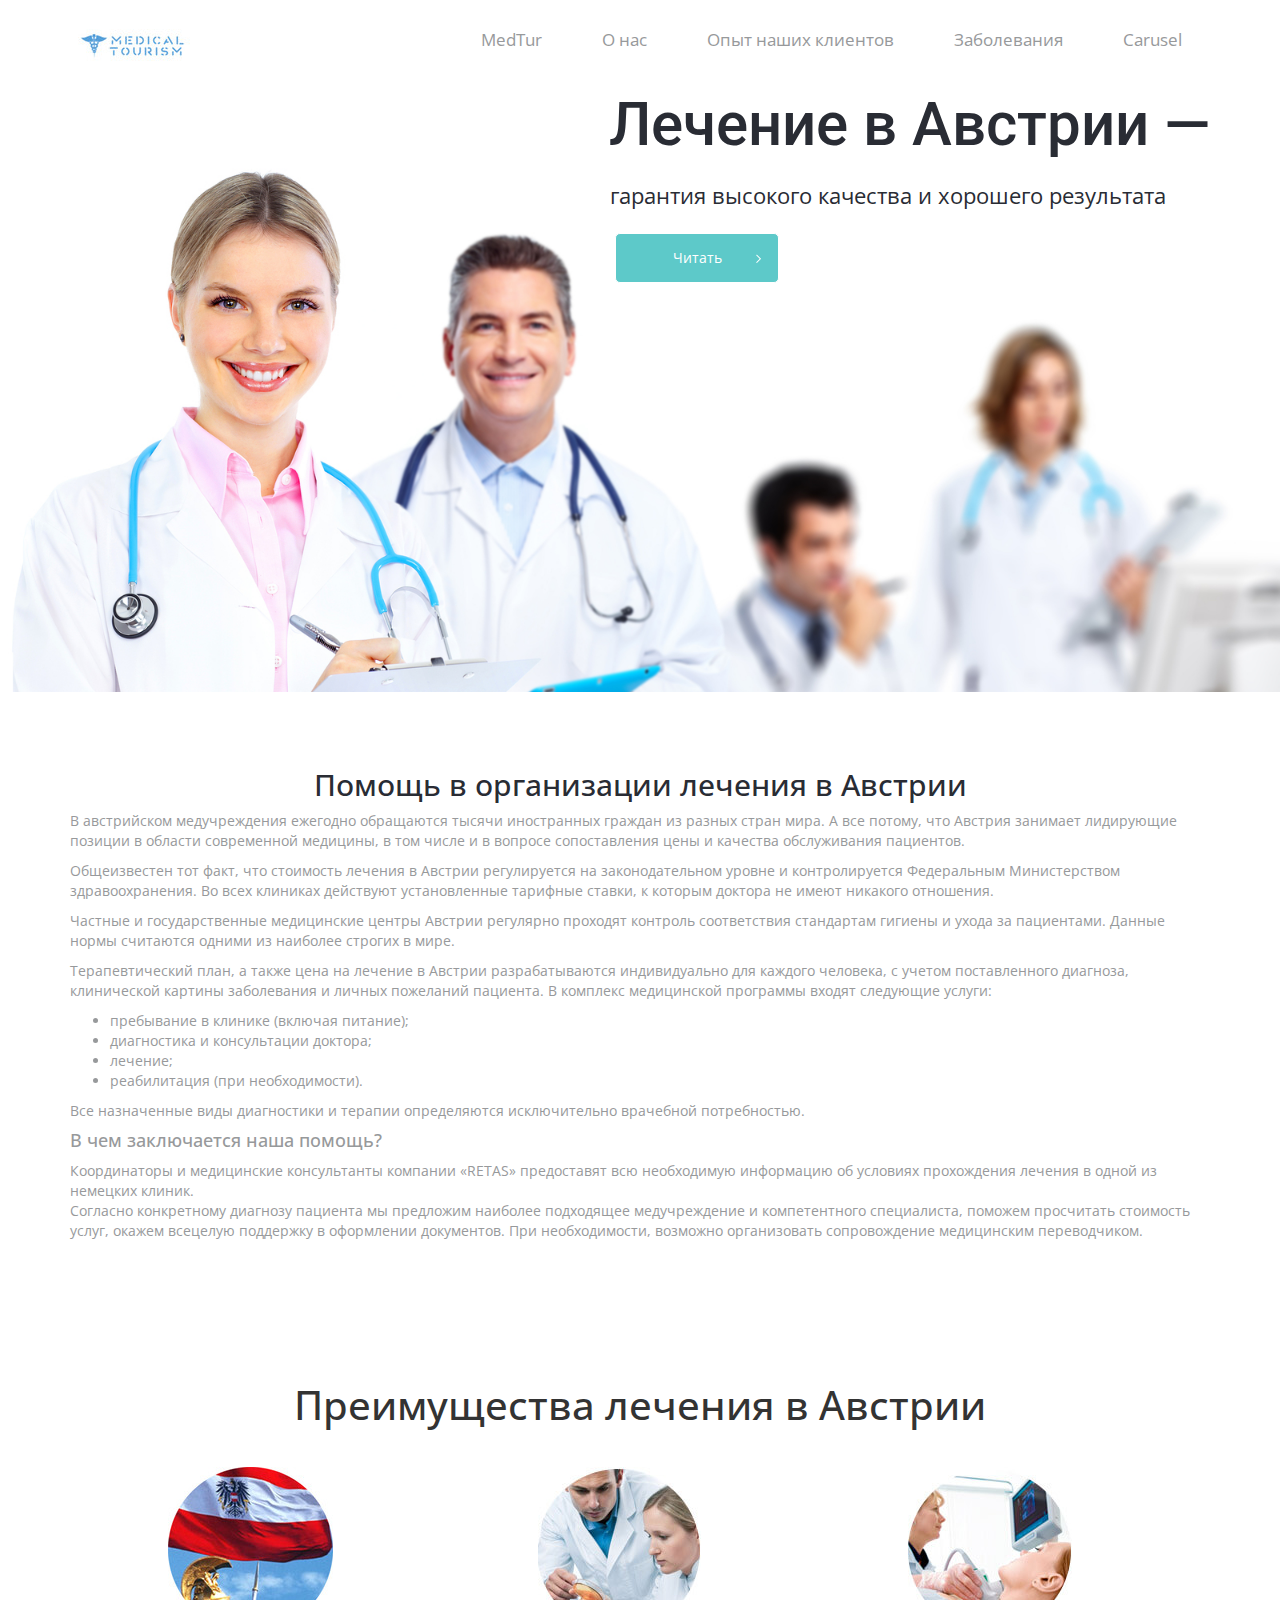
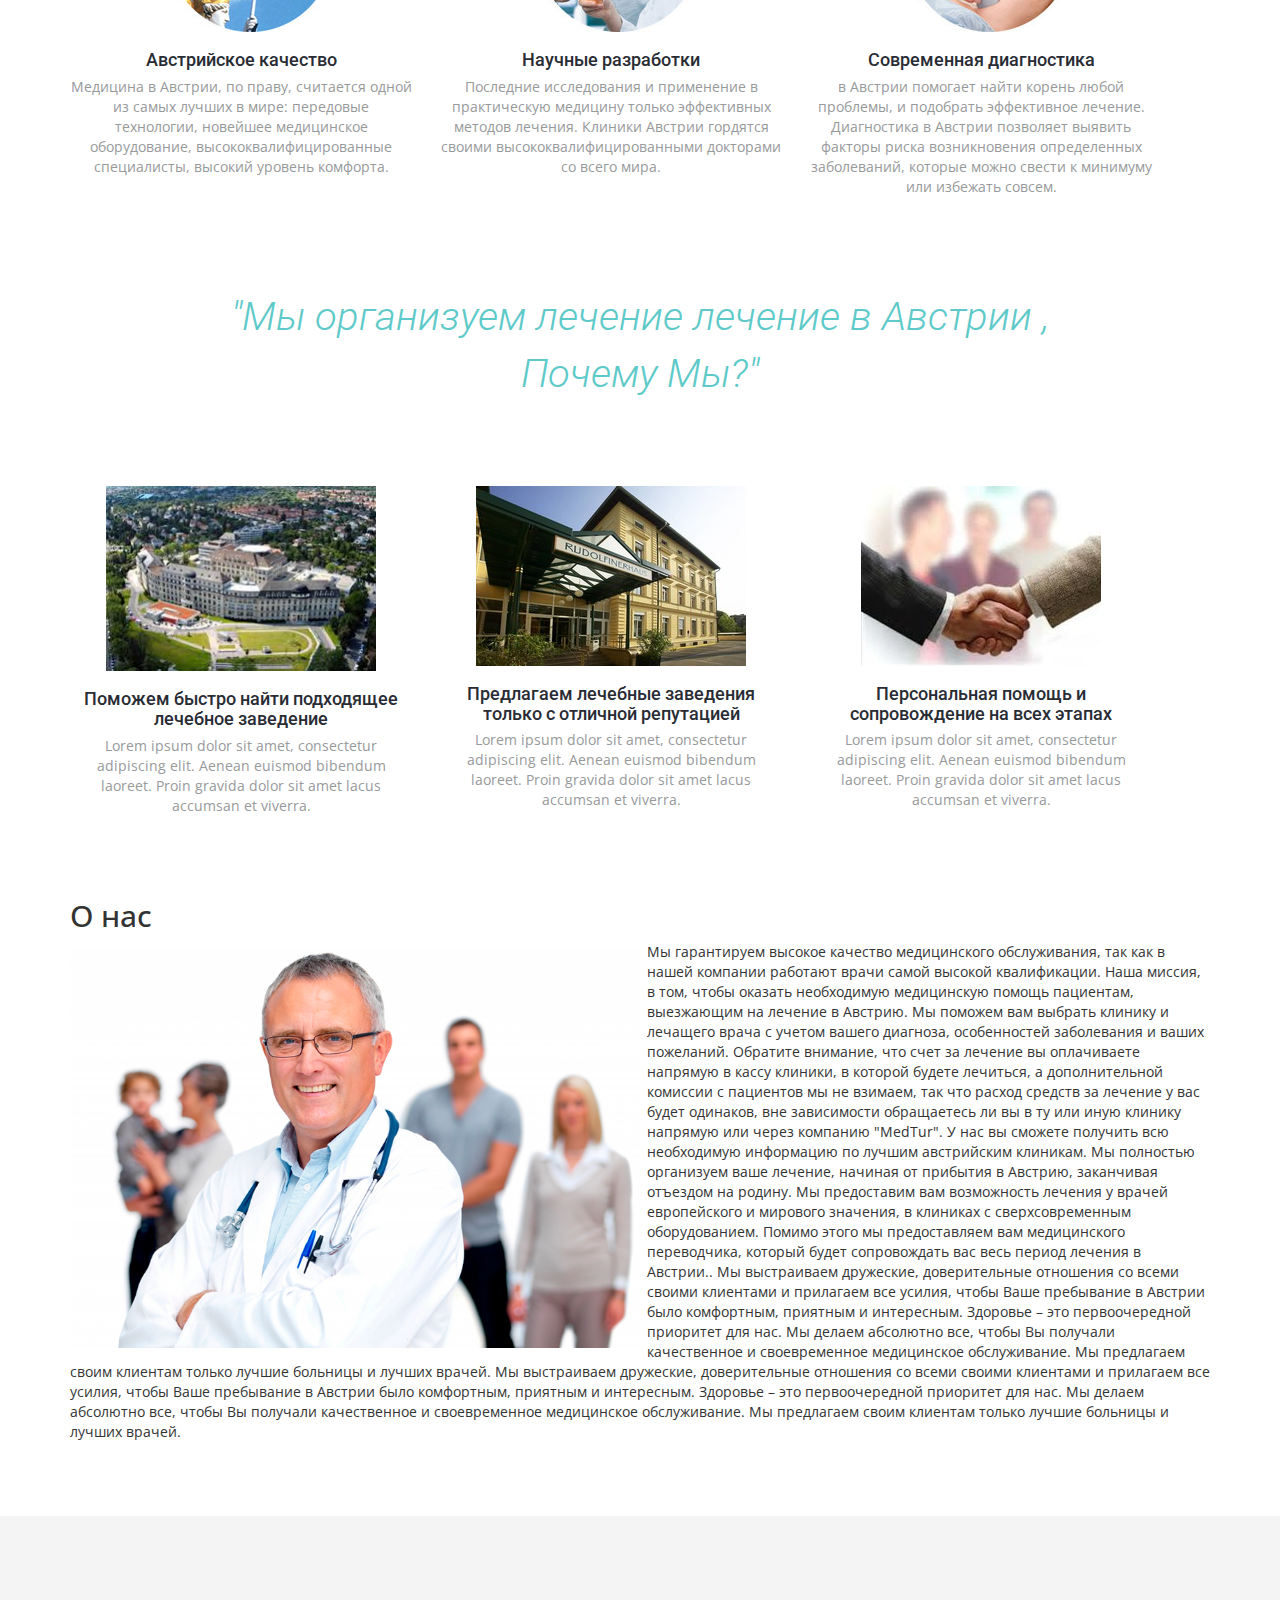
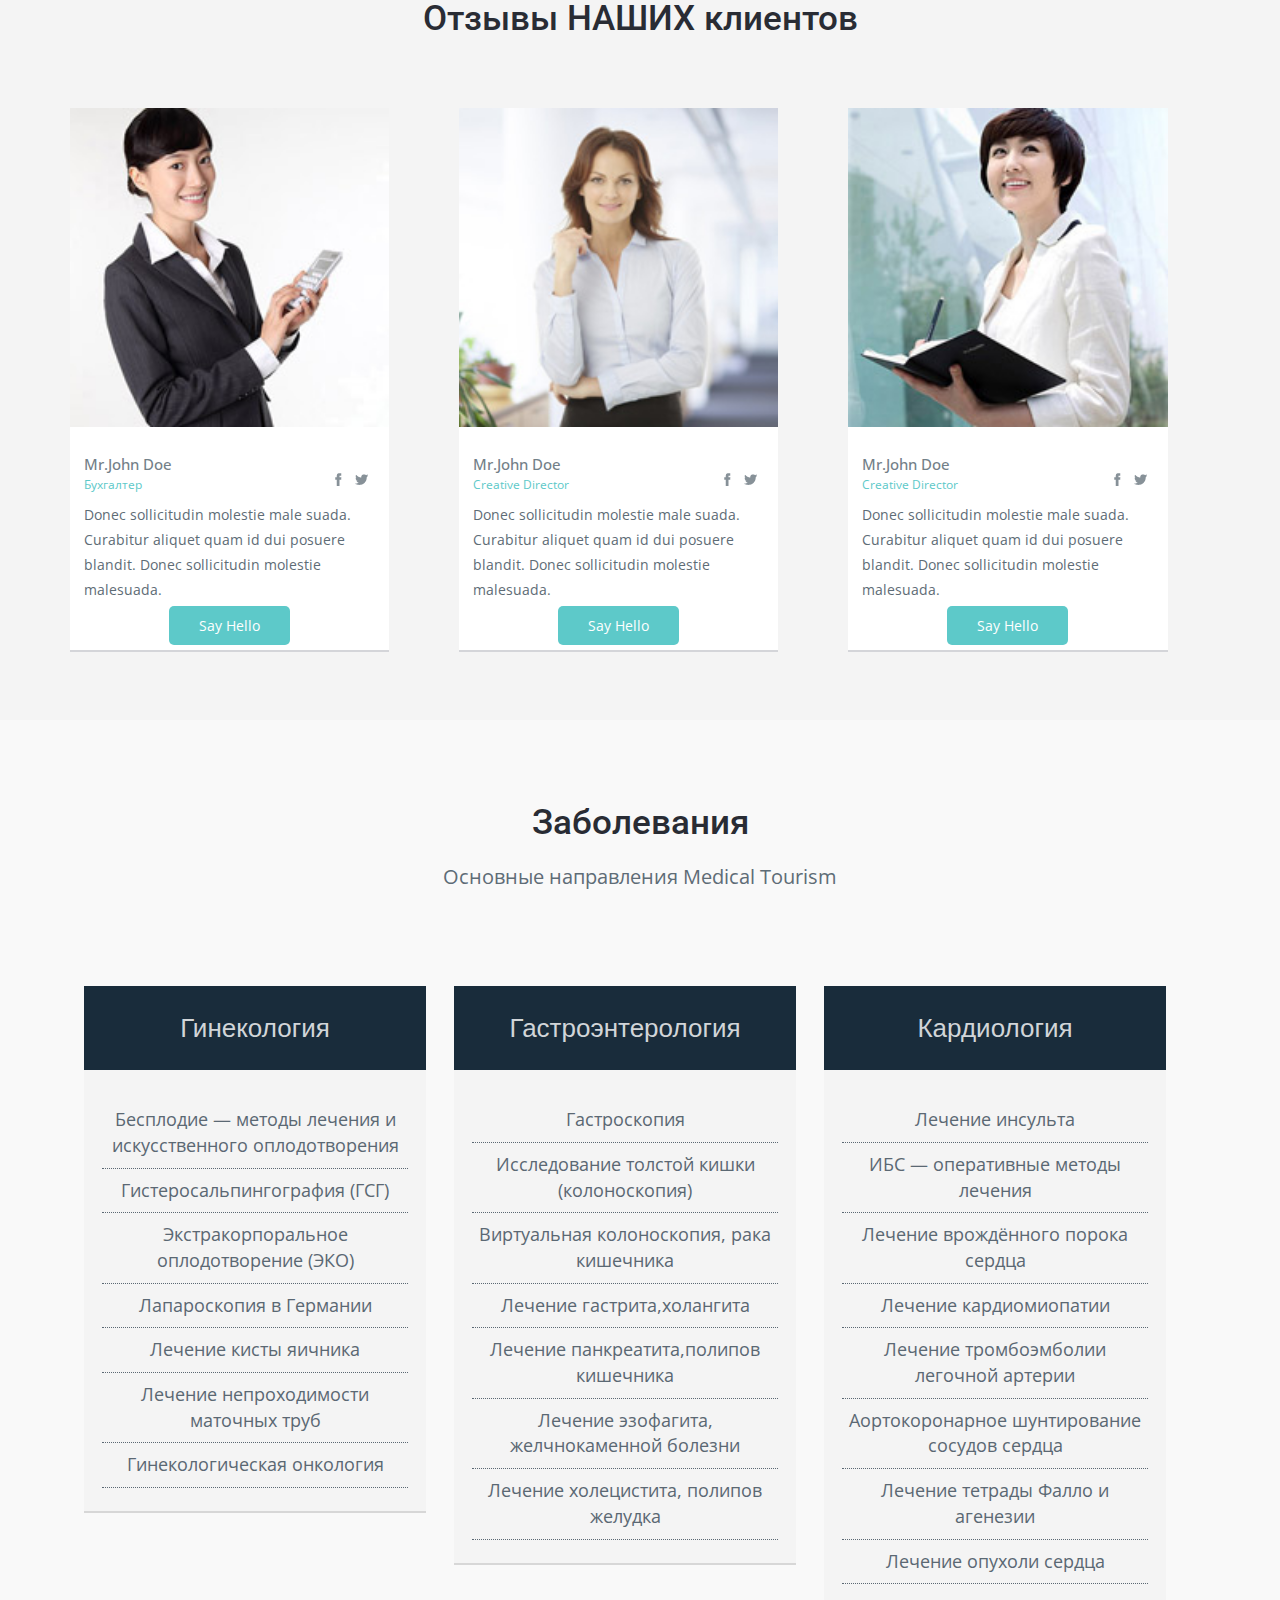
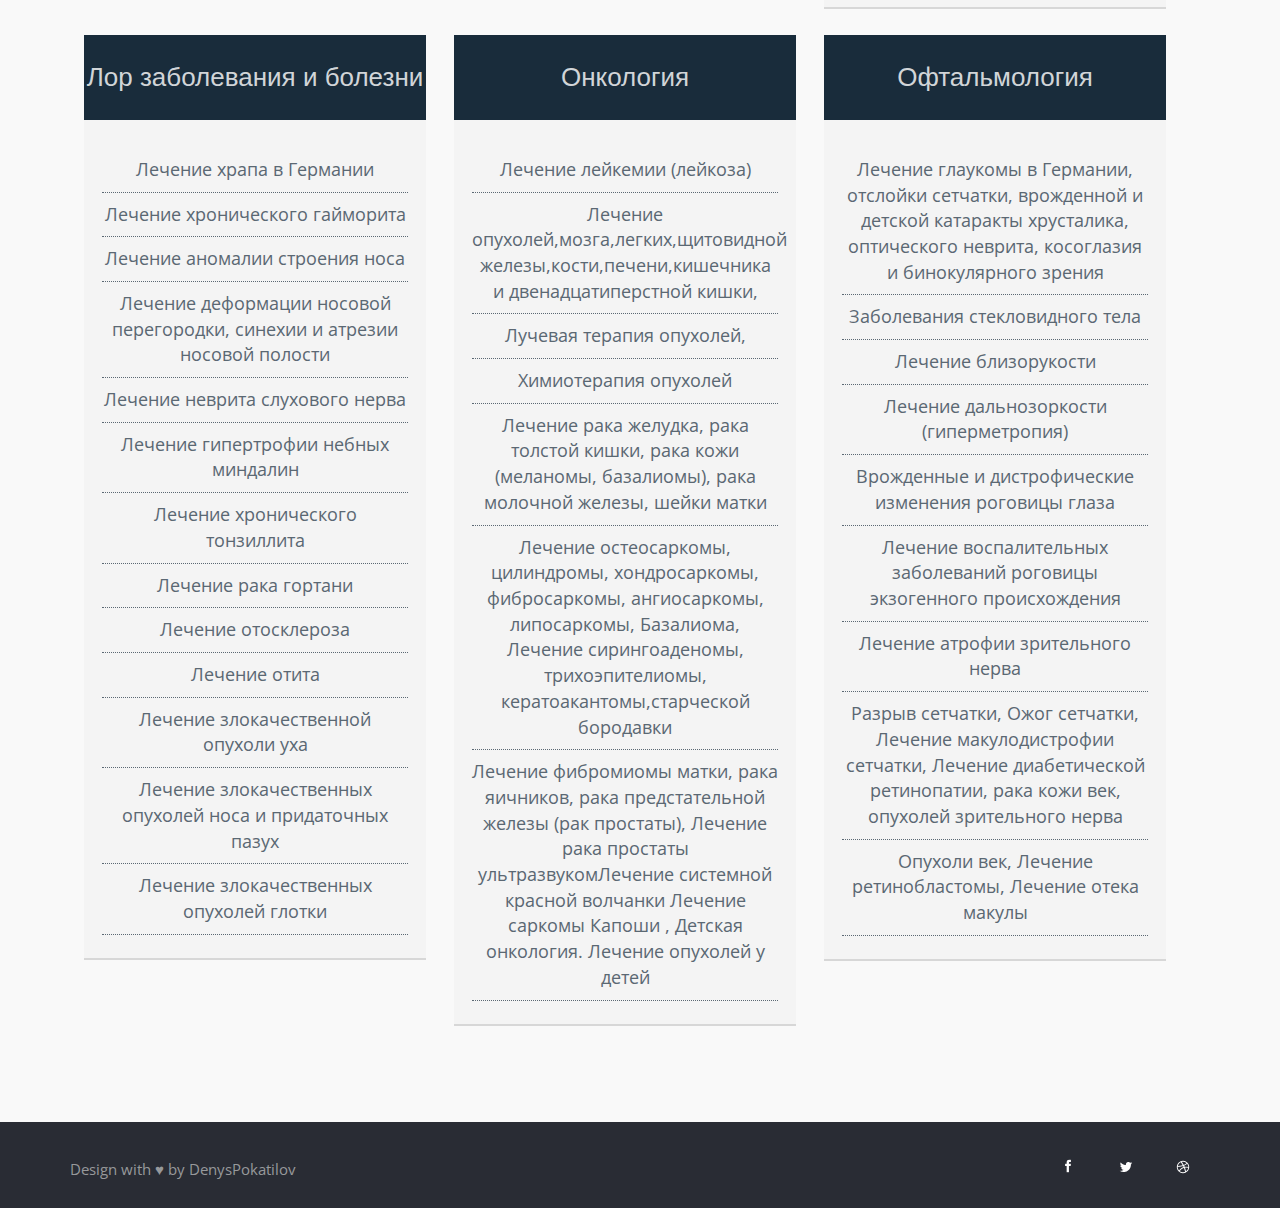
==== index.html @ e27cd2b3 "Initial commit" ====
<!--
Author: W3layouts
Author URL: http://w3layouts.com
License: Creative Commons Attribution 3.0 Unported
License URL: http://creativecommons.org/licenses/by/3.0/
-->
<!DOCTYPE html>
<html>
<head>
    <title>Galaxy a Corporate Category Flat Bootstarp Resposive Website Template | Home :: w3layouts</title>
    <link href="css/style.css" rel="stylesheet" type="text/css" media="all"/>
    <link href="css/bootstrap.css" rel="stylesheet" type="text/css" media="all"/>
    <link href="css/carusel.css" rel="stylesheet" type="text/css" media="all"/>

    <link href='http://fonts.googleapis.com/css?family=Open+Sans:400,300,600,700,800' rel='stylesheet' type='text/css'>
    <link href='http://fonts.googleapis.com/css?family=Roboto:400,100,100italic,300,300italic,400italic,500,500italic,700italic,700,900,900italic'
          rel='stylesheet' type='text/css'>
    <style type="text/css">
        #featured {
            width: 940px;
            height: 450px;
            background: #009cff url('orbit/loading.gif') no-repeat center center;
            overflow: hidden;
        }
    </style>
    <link rel="stylesheet" href="orbit.css">

    <!-- js -->
    <script type="text/javascript" src="jquery-1.4.1.min.js"></script>
    <script type="text/javascript" src="jquery.orbit.min.js"></script>
    <script type="text/javascript">
        $(window).load(function () {
            $('#featured').orbit({
                'bullets': true,
                'timer': true,
                'animation': 'horizontal-slide'
            });
        });
    </script>


    <script src="js/jquery.min.js"></script>
    <!-- //js -->
    <!-- for-mobile-apps -->
    <meta name="viewport" content="width=device-width, initial-scale=1">
    <meta http-equiv="Content-Type" content="text/html; charset=utf-8"/>
    <meta name="keywords" content="Galaxy Responsive web template, Bootstrap Web Templates, Flat Web Templates, Andriod Compatible web template,
		Smartphone Compatible web template, free webdesigns for Nokia, Samsung, LG, SonyErricsson, Motorola web design"/>
    <script type="application/x-javascript"> addEventListener("load", function () {
        setTimeout(hideURLbar, 0);
    }, false);
    function hideURLbar() {
        window.scrollTo(0, 1);
    } </script>
    <!-- //for-mobile-apps -->
    <!-- start-smoth-scrolling -->
    <script type="text/javascript" src="js/move-top.js"></script>
    <script type="text/javascript" src="js/easing.js"></script>
    <script type="text/javascript">
        jQuery(document).ready(function ($) {
            $(".scroll").click(function (event) {
                event.preventDefault();
                $('html,body').animate({scrollTop: $(this.hash).offset().top}, 1500);
            });
        });
    </script>
    <!-- start-smoth-scrolling -->


    <script> // Carousel Auto-Cycle
    $(document).ready(function () {
        $('.carousel').carousel({
            interval: 6000
        })
    });
    </script>

</head>

<body>
<!-- header -->
<div class="header">
    <div class="container">
        <div class="header-part">
            <div class="head-logo">
                <a href="index.html"><img src="images/imgonline-com-ua-Resize-eitf8aiKya8XqJ5s.jpg" alt=" "></a>
            </div>
            <div class="top-nav">
                <span class="menu"><img src="images/menu.png" alt=""/></span>
                <ul class="nav1">
                    <li><a href="#home" class="scroll">MedTur</a></li>
                    <li><a href="#about" class="scroll">О нас</a></li>
                    <li><a href="#team" class="scroll">Опыт наших клиентов</a></li>
                    <li><a href="#price" class="scroll">Заболевания</a></li>
                    <li><a href="#blog" class="scroll">Carusel</a></li>
                </ul>
                <script>
                    $("span.menu").click(function () {
                        $("ul.nav1").slideToggle(300, function () {
                            // Animation complete.
                        });
                    });

                </script>
            </div>
            <div class="clearfix"></div>
        </div>
    </div>
</div>
<!-- //header -->
<!-- banner -->
<div class="banner">
    <div class="container">
        <div class="banner-info">
            <h2 style="color: #292C34; text-align: right">Лечение в Австрии —
            </h2>
            <p style="color: #292C34; text-align: right">гарантия высокого качества
                и хорошего результата</p>
            <div class="more">
                <a href="#help" class="scroll">Читать</a>
            </div>
        </div>
    </div>
</div>

<div id="help" class="banner-bottom">
    <div class="container">
        <h2 class="title" style="text-align: center; color: #292C34;">Помощь в организации лечения в Австрии</h2>

        <p class="helpText">В австрийском медучреждения ежегодно обращаются тысячи иностранных граждан из разных стран
            мира.
            А все потому, что Австрия занимает лидирующие позиции в области современной медицины, в том числе и в
            вопросе сопоставления цены и качества обслуживания пациентов.</p>
        <p class="helpText">Общеизвестен тот факт, что стоимость лечения в Австрии регулируется на законодательном
            уровне и
            контролируется Федеральным Министерством здравоохранения.
            Во всех клиниках действуют установленные тарифные ставки, к которым доктора не имеют никакого отношения.</p>

        <p class="helpText">Частные и государственные медицинские центры Австрии регулярно проходят контроль
            соответствия стандартам
            гигиены и ухода за пациентами.
            Данные нормы считаются одними из наиболее строгих в мире.</p>

        <p class="helpText">Терапевтический план, а также цена на лечение в Австрии разрабатываются индивидуально для
            каждого человека,
            с учетом поставленного диагноза, клинической картины заболевания и личных пожеланий пациента.
            В комплекс медицинской программы входят следующие услуги:
        </p>
        <ul class="helpText">
            <li class="helpText">пребывание в клинике (включая питание);</li>
            <li class="helpText">диагностика и консультации доктора;</li>
            <li class="helpText">лечение;</li>
            <li class="helpText">реабилитация (при необходимости).</li>
        </ul>


        <p class="helpText">Все назначенные виды диагностики и терапии определяются исключительно врачебной
            потребностью.</p>

        <h4 class="helpText">В чем заключается наша помощь?</h4>

        <p class="helpText">Координаторы и медицинские консультанты компании «RETAS» предоставят всю необходимую
            информацию об условиях
            прохождения лечения в одной из немецких клиник.<br>
            Согласно конкретному диагнозу пациента мы предложим наиболее подходящее медучреждение и компетентного
            специалиста, поможем просчитать стоимость услуг, окажем всецелую поддержку в оформлении документов. При
            необходимости, возможно организовать сопровождение медицинским переводчиком.</p>
    </div>
</div>
<!-- //banner -->
<!-- banner-bottom -->
<div class="banner-bottom">
    <div class="container">
        <h3 style="text-align: center; margin-bottom: 40px; font-size: 40px">Преимущества лечения
            в<span> Австрии</span>
        </h3>
        <div class="banner-bottom-left">
            <div class="fig">

            </div>
            <h3>Австрийское качество</h3>
            <p>Медицина в Австрии, по праву, считается одной из самых лучших в мире: передовые технологии, новейшее
                медицинское оборудование, высококвалифицированные специалисты, высокий уровень комфорта.
            </p>
        </div>
        <div class="banner-bottom-left banner-bottom-mid">
            <div class="fig1">

            </div>
            <h3>Научные разработки</h3>
            <p>Последние исследования и применение в практическую медицину только эффективных методов лечения.
                Клиники
                Австрии гордятся своими высококвалифицированными докторами со всего мира.</p>
        </div>
        <div class="banner-bottom-left">
            <div class="fig2">

            </div>
            <h3>Современная диагностика</h3>
            <p>в Австрии помогает найти корень любой проблемы, и подобрать эффективное лечение. Диагностика в
                Австрии
                позволяет выявить факторы риска возникновения определенных заболеваний, которые можно свести к
                минимуму
                или избежать совсем.</p>
        </div>
        <div class="clearfix"></div>
        <div class="banner-bottom-text">
            <p>"Мы организуем лечение лечение в Австрии ,
                <span>Почему Мы?"</span></p>
        </div>
        <div class="banner-bottom-grids">
            <div class="banner-bottom-grid">
                <img src="images/imagepan.jpg" width="270px" alt=" "/>
                <h3>Поможем быстро найти подходящее лечебное заведение</h3>
                <p>Lorem ipsum dolor sit amet, consectetur adipiscing elit. Aenean euismod bibendum laoreet. Proin
                    gravida dolor sit amet lacus accumsan et viverra.</p>
            </div>
            <div class="banner-bottom-grid grid-mid">
                <img src="images/07064983.jpg" width="270px "/>
                <h3>Предлагаем лечебные заведения только с отличной репутацией</h3>
                <p>Lorem ipsum dolor sit amet, consectetur adipiscing elit. Aenean euismod bibendum laoreet. Proin
                    gravida dolor sit amet lacus accumsan et viverra.
                </p>
            </div>
            <div class="banner-bottom-grid">
                <img src="images/imgonline-com-ua-Resize-S5aVgHeMG7.jpg" alt=" "/>
                <h3>Персональная помощь и сопровождение на всех этапах</h3>
                <p>Lorem ipsum dolor sit amet, consectetur adipiscing elit. Aenean euismod bibendum laoreet. Proin
                    gravida dolor sit amet lacus accumsan et viverra.
                </p>
            </div>

            <div class="clearfix"></div>
        </div>
    </div>
</div>
<div class="container" id="about" style=" margin-bottom: 5%;">
    <h2>О <span>нас</span></h2>
    <p><img src="images/medical-services-in-Hungary.png" width="50%" class="leftimg">
        Мы гарантируем высокое качество медицинского обслуживания, так как в нашей компании работают врачи самой
        высокой квалификации. Наша миссия, в том, чтобы оказать необходимую медицинскую помощь пациентам,
        выезжающим на лечение в Австрию. Мы поможем вам выбрать клинику и лечащего врача с учетом вашего
        диагноза, особенностей заболевания и ваших пожеланий. Обратите внимание, что счет за лечение вы
        оплачиваете напрямую в кассу клиники, в которой будете лечиться, а дополнительной комиссии с пациентов
        мы не взимаем, так что расход средств за лечение у вас будет одинаков, вне зависимости обращаетесь ли вы
        в ту или иную клинику напрямую или через компанию "MedTur". У нас вы сможете получить всю необходимую
        информацию по лучшим австрийским клиникам. Мы полностью организуем ваше лечение, начиная от прибытия в
        Австрию, заканчивая отъездом на родину. Мы предоставим вам возможность лечения у врачей европейского и
        мирового значения, в клиниках с сверхсовременным оборудованием. Помимо этого мы предоставляем вам
        медицинского переводчика, который будет сопровождать вас весь период лечения в Австрии..
        Мы выстраиваем дружеские, доверительные отношения со всеми своими клиентами и прилагаем все усилия,
        чтобы Ваше пребывание в Австрии было комфортным, приятным и интересным. Здоровье – это первоочередной
        приоритет для нас. Мы делаем абсолютно все, чтобы Вы получали качественное и своевременное медицинское
        обслуживание. Мы предлагаем своим клиентам только лучшие больницы и лучших врачей. Мы выстраиваем
        дружеские, доверительные отношения со всеми своими клиентами и прилагаем все усилия, чтобы Ваше
        пребывание в Австрии было комфортным, приятным и интересным. Здоровье – это первоочередной приоритет для
        нас. Мы делаем абсолютно все, чтобы Вы получали качественное и своевременное медицинское обслуживание.
        Мы предлагаем своим клиентам только лучшие больницы и лучших врачей.</p>

</div>

<div id="team" class="about">
    <div class="container">
        <div class="about-us">
            <h2>Отзывы НАШИХ клиентов</h2>
        </div>
        <div class="about-grids">
            <div class="about-grid">
                <img src="images/12.jpg" alt=" "/>
                <div class="about-grid-john">
                    <div class="john">
                        <h4>Mr.John Doe</h4>
                        <p>Бухгалтер </p>
                    </div>
                    <div class="social-icons">
                        <ul>
                            <li><a href class="facebook"> </a></li>
                            <li><a href class="twitter"> </a></li>
                        </ul>
                    </div>
                    <div class="clearfix"></div>
                    <p class="para">Donec sollicitudin molestie male
                        suada. Curabitur aliquet quam id dui
                        posuere blandit. Donec sollicitudin
                        molestie malesuada.</p>
                    <div class="hello">
                        <a href="#">Say Hello</a>
                    </div>
                </div>
            </div>
            <div class="about-grid about-mid">
                <img src="images/13.jpg" alt=" "/>
                <div class="about-grid-john">
                    <div class="john">
                        <h4>Mr.John Doe</h4>
                        <p>Creative Director</p>
                    </div>
                    <div class="social-icons">
                        <ul>
                            <li><a href class="facebook"> </a></li>
                            <li><a href class="twitter"> </a></li>
                        </ul>
                    </div>
                    <div class="clearfix"></div>
                    <p class="para">Donec sollicitudin molestie male
                        suada. Curabitur aliquet quam id dui
                        posuere blandit. Donec sollicitudin
                        molestie malesuada.</p>
                    <div class="hello">
                        <a href="#">Say Hello</a>
                    </div>
                </div>
            </div>
            <div class="about-grid">
                <img src="images/11.jpg" alt=" "/>
                <div class="about-grid-john">
                    <div class="john">
                        <h4>Mr.John Doe</h4>
                        <p>Creative Director</p>
                    </div>
                    <div class="social-icons">
                        <ul>
                            <li><a href class="facebook"> </a></li>
                            <li><a href class="twitter"> </a></li>
                        </ul>
                    </div>
                    <div class="clearfix"></div>
                    <p class="para">Donec sollicitudin molestie male
                        suada. Curabitur aliquet quam id dui
                        posuere blandit. Donec sollicitudin
                        molestie malesuada.</p>
                    <div class="hello">
                        <a href="#">Say Hello</a>
                    </div>
                </div>
            </div>
            <div class="clearfix"></div>
        </div>
    </div>
</div>
<!-- //about -->
<!-- pricing -->
<div id="price" class="pricing">
    <div class="container">
        <div class="price">
            <h2>Заболевания</h2>
            <p>Основные направления Medical Tourism
        </div>
        <div class="basic">
            <div class="business">
                <h2>Гинекология</h2>
                <!--
                                <p>Best for small business</p>
                -->
            </div>
            <!--<div class="value">
                <p>19,99$</p>
            </div>-->
            <ul>
                <li class=" l-2">Бесплодие — методы
                    лечения и искусственного оплодотворения
                </li>
                <li class=" l-2">Гистеросальпингография
                    (ГСГ)
                </li>

                <li class=" l-2">Экстракорпоральное оплодотворение (ЭКО)
                </li>
                <li class=" l-2">Лапароскопия в Германии</li>

                <li class=" l-2">Лечение кисты яичника</li>
                <li class=" l-2">Лечение
                    непроходимости маточных труб
                </li>
                <li class=" l-2">Гинекологическая
                    онкология
                </li>
            </ul>
            <div class="buy-me">

            </div>
        </div>
        <div class="basic">
            <div class="business">
                <h2>Гастроэнтерология</h2>
                <!--
                                <p>Best for small business</p>
                -->
            </div>

            <ul>
                <li class=" l-2">Гастроскопия
                </li>
                <li class=" l-2"> Исследование толстой кишки (колоноскопия)

                </li>

                <li class=" l-2"> Виртуальная колоноскопия, рака кишечника

                </li>
                <li class=" l-2"> Лечение гастрита,холангита
                </li>

                <li class=" l-2"> Лечение панкреатита,полипов кишечника
                </li>
                <li class=" l-2"> Лечение эзофагита, желчнокаменной болезни
                </li>
                <li class=" l-2"> Лечение холецистита, полипов желудка
                </li>
            </ul>
            <div class="buy-me">

            </div>
        </div>
        <div class="basic">
            <div class="business">
                <h2>Кардиология</h2>
                <!--
                                <p>Best for small business</p>
                -->
            </div>

            <ul>
                <li class=" l-2"> Лечение инсульта
                </li>
                <li class=" l-2"> ИБС — оперативные методы лечения

                </li>

                <li class=" l-2"> Лечение врождённого порока сердца

                </li>
                <li class=" l-2"> Лечение кардиомиопатии
                </li>

                <li class=" l-2"> Лечение тромбоэмболии легочной артерии
                </li>
                <li class=" l-2"> Аортокоронарное шунтирование сосудов сердца

                </li>
                <li class=" l-2"> Лечение тетрады Фалло и агенезии

                </li>
                <li class=" l-2"> Лечение опухоли сердца


                </li>
            </ul>
            <div class="buy-me">

            </div>
        </div>
        <div class="basic">
            <div class="business">
                <h2>Лор заболевания и болезни</h2>
                <!--
                                <p>Best for small business</p>
                -->
            </div>
            <ul>
                <li class=" l-2"> Лечение храпа в Германии

                </li>
                <li class=" l-2"> Лечение хронического гайморита

                </li>

                <li class=" l-2"> Лечение аномалии строения носа

                </li>
                <li class=" l-2"> Лечение деформации носовой перегородки, синехии и атрезии носовой полости
                </li>

                <li class=" l-2"> Лечение неврита слухового нерва
                </li>
                <li class=" l-2"> Лечение гипертрофии небных миндалин

                </li>
                <li class=" l-2"> Лечение хронического тонзиллита

                </li>
                <li class=" 1-2"> Лечение рака гортани
                </li>
                <li class=" 1-2"> Лечение отосклероза
                </li>
                <li class=" 1-2"> Лечение отита
                </li>
                <li class=" 1-2"> Лечение злокачественной опухоли уха
                </li>
                <li class=" 1-2"> Лечение злокачественных опухолей носа и придаточных пазух
                </li>
                <li class=" 1-2"> Лечение злокачественных опухолей глотки
                </li>
            </ul>
            <div class="buy-me">

            </div>
        </div>
        <div class="basic">
            <div class="business">
                <h2>Онкология</h2>
                <!--
                                <p>Best for small business</p>
                -->
            </div>


            <ul>
                <li class=" l-2"> Лечение лейкемии (лейкоза)
                </li>
                <li class=" l-2"> Лечение опухолей,мозга,легких,щитовидной железы,кости,печени,кишечника и
                    двенадцатиперстной кишки,
                </li>
                <li class=" l-2"> Лучевая терапия опухолей,
                </li>
                <li class=" l-2"> Химиотерапия опухолей
                </li>
                <li class=" l-2">Лечение рака желудка, рака толстой кишки, рака кожи (меланомы, базалиомы), рака
                    молочной железы, шейки матки
                </li>
                <li class=" l-2"> Лечение остеосаркомы, цилиндромы, хондросаркомы, фибросаркомы, ангиосаркомы,
                    липосаркомы,
                    Базалиома, Лечение сирингоаденомы, трихоэпителиомы, кератоакантомы,старческой бородавки
                </li>
                <li class=" l-2">Лечение фибромиомы матки, рака яичников, рака предстательной железы (рак простаты),
                    Лечение рака простаты ультразвукомЛечение системной красной волчанки
                    Лечение саркомы Капоши
                    , Детская онкология. Лечение опухолей у детей
                </li>


            </ul>
            <div class="buy-me">

            </div>
        </div>
        <div class="basic">
            <div class="business">
                <h2>Офтальмология</h2>
                <!--
                                <p>Best for small business</p>
                -->
            </div>


            <ul>
                <li class=" l-2"> Лечение глаукомы в Германии, отслойки сетчатки, врожденной и детской катаракты
                    хрусталика, оптического неврита, косоглазия и бинокулярного зрения

                </li>
                <li class=" l-2"> Заболевания стекловидного тела
                </li>
                <li class=" l-2"> Лечение близорукости
                </li>
                <li class=" l-2"> Лечение дальнозоркости (гиперметропия)
                </li>
                <li class=" l-2"> Врожденные и дистрофические изменения роговицы глаза
                </li>
                <li class=" l-2"> Лечение воспалительных заболеваний роговицы экзогенного происхождения
                </li>
                <li class=" l-2"> Лечение атрофии зрительного нерва
                </li>
                <li class=" l-2"> Разрыв сетчатки, Ожог сетчатки, Лечение макулодистрофии сетчатки, Лечение
                    диабетической ретинопатии, рака кожи век, опухолей зрительного нерва
                </li>
                <li class=" 1-2">Опухоли век, Лечение ретинобластомы, Лечение отека макулы
                </li>


            </ul>
            <div class="buy-me">

            </div>
        </div>


        <div class="clearfix"></div>
    </div>
</div>


<div class="footer">
    <div class="container">
        <div class="footer-left">
            <div class="footer-left-text">
                <p>Design with ♥ by DenysPokatilov</p>
            </div>
            <div class="clearfix"></div>
        </div>
        <div class="footer-right">
            <ul>
                <li><a href="#" class="facebook"> </a></li>
                <li><a href="#" class="twitter"> </a></li>
                <li><a href="#" class="dribble"> </a></li>
            </ul>
        </div>
        <div class="clearfix"></div>
    </div>
</div>
<!-- //footer -->
<!-- here stars scrolling icon -->
<script type="text/javascript">
    $(document).ready(function () {
        /*
         var defaults = {
         containerID: 'toTop', // fading element id
         containerHoverID: 'toTopHover', // fading element hover id
         scrollSpeed: 1200,
         easingType: 'linear'
         };
         */

        $().UItoTop({easingType: 'easeOutQuart'});

    });
</script>
<!-- //here ends scrolling icon -->
</body>
</html>
---- css/style.css ----
/*--
Author: W3layouts
Author URL: http://w3layouts.com
License: Creative Commons Attribution 3.0 Unported
License URL: http://creativecommons.org/licenses/by/3.0/
--*/

.leftimg {
	float:left; /* Выравнивание по левому краю */
	margin: 7px 7px 7px 0; /* Отступы вокруг картинки */
}
.rightimg  {
	float: right; /* Выравнивание по правому краю  */
	margin: 7px 0 7px 7px; /* Отступы вокруг картинки */
}

body,html{
	padding:0px;
	margin:0px;
	font-family: 'Open Sans', sans-serif;
	}
/*-- header --*/
.header-part{
	margin: 1.5em 0;
	}
.head-logo{
	float:left;
	}
.top-nav{
	float: right;
	}
.top-nav1{
	float: right;
	}
.top-nav span{
	display:none;
}
.top-nav1 span{
	display:none;
}
.top-nav ul{
	padding:0;
	margin:0;
	}
.top-nav ul li{
	display:inline-block;
	margin: .5em 2em 0;
	}
.top-nav ul li a{
	color:#97999B;
	font-size:17px;
	transition:.5s all;
	-webkit-transition:.5s all;
	-moz-transition:.5s all;
	-o-transition:.5s all;
	-ms-transition:.5s all;
	}
.top-nav ul li a:hover{
	color: #5DC9C9;
	text-decoration:none;
	padding: 1.4em 0 0;
	border-top: 3px solid #5DC9C9;
	}
.head-logo a{	
	display:block;
	}
.top-nav p {
	margin: 2.1em 0;
	}
.top-nav p a:hover{
	color:#5DC9C9;
	text-decoration:none;
	}
/*-- //header --*/
/*-- banner --*/
.banner{
	background: url(../images/medicina2.jpg) no-repeat 0px 0px;
	background-size: cover;
	min-height: 700px;
	width: 100%;
	}
.banner-info{
	text-align:center;
	margin-top: 3em;
	}
.banner-info h2{
	color:#fff;
	font-size:60px;
	font-family: 'Roboto', sans-serif;
	font-weight:600px;
	margin:0;
	}
.banner-info p{
	margin: 2em 0 4em;
	font-size: 22px;
	color:#fff;
	}
.more { padding-left:10%;
	text-align:center;
	}
.more a{
	padding: 14px 0px;
	border: 1px solid #fff;
	color: #fff;
	border-radius: 5px;
	-webkit-border-radius: 5px;
	-moz-border-radius: 5px;
	-o-border-radius: 5px;
	-ms-border-radius: 5px;
	transition: .5s all;
	-webkit-transition: .5s all;
	-moz-transition: .5s all;
	-o-transition: .5s all;
	-ms-transition: .5s all;
	background: url(../images/1.png) no-repeat 10em 1.4em #5DC9C9;
	width: 16%;
	height: 50px;
	display: block;
	margin: 0 auto;
	}
.more a:hover{
	text-decoration:none;
	color:#5DC9C9;
	border:1px solid #5DC9C9;
	background:url(../images/1-.png) no-repeat 10em 1.4em #fff;
	display:block;
	}
/*-- //banner --*/
/*-- banner-bottom --*/
.banner-bottom{
	padding:4em 0;
	}
.banner-bottom-left{
	float:left;
	width:30%;
	}
.banner-bottom-mid{
	margin:0 2em;
	}
.grid-mid{
	margin:0 2em;
	}
.fig{
	background: url(../images/imgonline-com-ua-Resize-ZMRq98QuVcGzpXm.jpg) no-repeat 7em 0em;
	display:block;
	width:100%;
	height:165px;
	}
.fig:hover {
	transform: rotateY(360deg);
	transition: .5s all;
	-webkit-transition: .5s all;
	-moz-transition: .5s all;
	-o-transition: .5s all;
	-ms-transition: .5s all;
	}
.fig1{
	background: url(../images/image2.jpg) no-repeat 7em 0em;
	display:block;
	width:100%;
	height:165px;
	}
.fig1:hover {
	transform: rotateY(360deg);
	transition: .5s all;
	-webkit-transition: .5s all;
	-moz-transition: .5s all;
	-o-transition: .5s all;
	-ms-transition: .5s all;
	}
.fig2{
	background:url(../images/image3.jpg) no-repeat 7em 0em;
	display:block;
	width:100%;
	height:165px;
	}
.fig2:hover {
	transform: rotateY(360deg);
	transition: .5s all;
	-webkit-transition: .5s all;
	-moz-transition: .5s all;
	-o-transition: .5s all;
	-ms-transition: .5s all;
	}
.banner-bottom-left{
	text-align:center;
	}
.banner-bottom-left h3{
	color: #292C34;
	margin: 1em 0 0;
	font-size: 18px;
	font-family: 'Roboto', sans-serif;
	}
.banner-bottom-left p{
	color:#97999B;
	margin:.5em 0;
	font-size:14px;
	}
.banner-bottom-left p span{
	display:block;
	}
.banner-bottom-text{
	margin:6em 0;
	text-align:center;
	}
.banner-bottom-text p{
	color:#5DC9C9;
	margin:0;
	font-size:40px;
	font-family: 'Roboto', sans-serif;
	font-style: italic;
	font-weight: 300;
	}
.helpText{
	color:#97999B ;
}
.banner-bottom-text p span{
	display:block;
	}
.banner-bottom-grid{
	float:left;
	width:30%;
	text-align:center;
	}
.banner-bottom-grid h3{
	color: #292C34;
	margin: 1em 0 0;
	font-size: 18px;
	font-family: 'Roboto', sans-serif;
	}
.banner-bottom-grid p{
	color:#97999B;
	margin:.5em 0;
	font-size:14px;
	}
/*-- //banner-bottom --*/
/*-- about --*/
.team{
	/*background:#F4F4F4;*/
	padding:6em 0 0;
	}
.team h4{
	margin: 0 0 1.5em;
	color: #292C34;
	font-size: 35px;
	font-family: 'Roboto', sans-serif;
	text-align: center;
	}
.group{
	float:left;
	width:50%;
	}
.group img{
	width:100%;
	}
.group-text h3{
	color:#5DC9C9;
	margin:0 0 1em;
	font-size:20px;
	}
.group-text{
	float:left;
	width: 45%;
	margin-left: 4em;
	}
.group-text p{	
	color:#97999B;
	margin:0;
	font-size:14px;
	line-height:30px;
	}
.about{
	background:url(../images/cross-4.png) #F4F4F4;
	background-repeat:repeat-x;
	display:block;
	width:100%;
	min-height:200px;
	padding: 6em 0 0;
}
.about-us{
	background: url(../images/line.png) no-repeat 97px 13px;
	display: block;
	width: 100%;
	text-align: center;
	}
.about-us h2{
	margin: 0 0 0.5em;
	color: #292C34;
	font-size: 35px;
	font-family: 'Roboto', sans-serif;
	text-align: center;
	}
.about-us p{
	color:#7C878F;
	font-size:20px;
	margin:0;
	}
.about-us span{
	display:block;
	}
.about-grid{
	float:left;
	width:28%;
	}
.john{
	float:left;
	}
.john h4{
	color:#738088;
	font-size:15px;
	margin: 1em 0 0;
	}
.john p{
	color:#5DC9C9;
	font-size:12px;
	margin:3px 0;
	}
.social-icons{
	float:right;
	}
.social-icons ul{
	padding:0;
	margin:2em 0 0;
	}
.social-icons ul li{
	display:inline-block;
	}
.social-icons ul li a.facebook{
	background:url(../images/icons.png) no-repeat 0px 0px;
	display:block;
	height:25px;
	width:20px;
	transition:.5s all;
	-webkit-transition:.5s all;
	-moz-transition:.5s all;
	-o-transition:.5s all;
	-ms-transition:.5s all;
	}
.social-icons ul li a.facebook:hover{
	background:url(../images/icons.png) no-repeat 0px -24px;
	display:block;
	}
.social-icons ul li a.twitter{
	background:url(../images/icons.png) no-repeat -27px 0px;
	display:block;
	height:25px;
	width:20px;
	transition:.5s all;
	-webkit-transition:.5s all;
	-moz-transition:.5s all;
	-o-transition:.5s all;
	-ms-transition:.5s all;
	}
.social-icons ul li a.twitter:hover{
	background:url(../images/icons.png) no-repeat -27px -24px;
	display:block;
	}
.about-grids {
	margin: 5em 0;
	}
.about-grid-john{
	background:#fff;
	box-shadow: 0px 2px 0px #D4D5D9;
	padding:1em 1em;
	}
.about-grid img {
	width: 100%;
	}
p.para{
	color:#5E6C76;
	margin:3px 0;
	font-size: 14px;
	line-height: 25px;
	}
.hello{
	text-align:center;
	margin-top: 1em;
	}
.hello a{
	padding:10px 30px;
	background:#5DC9C9;
	color:#fff;
	font-size:14px;
	transition:.5s all;
	-webkit-transition:.5s all;
	-moz-transition:.5s all;
	-o-transition:.5s all;
	-ms-transition:.5s all;
	border-radius: 5px;
	-webkit-border-radius: 5px;
	-moz-border-radius: 5px;
	-o-border-radius: 5px;
	-ms-border-radius: 5px;
	}
.hello a:hover{
	text-decoration:none;
	color:#5DC9C9;
	background:#fff;
	}
.about-mid{
	margin:0 5em;
	}
/*-- //about --*/
/*-- pricing --*/
.pricing{
	padding:6em 0;
	background:#F9F9F9;
	}
.price{
	width: 100%;
	text-align:center;
	}
.price h2{
	color:#292C34;
	margin:0;
	font-size: 35px;
	font-family: 'Roboto', sans-serif;
	text-align: center;
	}
.price p{
	color:#5E6C76;
	font-size:20px;
	margin: 1em 0 4em;
	}
.price p span{
	display:block;
	}
.basic{
	margin: 1em 1em 1em 1em;
	float:left;
	width:30%;
	text-align:center;
	}
.basic:hover{
	transform:scale(1.1);
	transition:.5s all;
	-webkit-transition:.5s all;
	-moz-transition:.5s all;
	-o-transition:.5s all;
	-ms-transition:.5s all;
	}
.business{
	background:#192C3B;
	padding:2em 0em;
	}
.business h2{
	font-size:26px;
	color:#D1D5D8;
	margin:0;
	font-family: 'Questrial', sans-serif;
	}
.business p{
	color:#D1D5D8;
	font-size:16px;
	margin:3px 0 0;
	font-family: 'Questrial', sans-serif;
	}
.value{
	padding:1em 0;
	background:#5DC9C9;
	}
.value p{
	color:#fff;
	font-size:19px;
	margin:0;
	}
.basic ul{
	padding:2em 0 1em;
	margin:0;
	background: url(../images/circle.png) no-repeat 16.4em 10em #F4F4F4;
	display:block;
	height:100%;
	box-shadow: 0px 2px 0px #D7D7D7;
	}
.basic ul li{
	font-size:18px;
	color:#5B6873;
	border-bottom: 1px dotted #5B6873;
	padding-bottom:.5em;
	list-style-type:none;
	margin: 0.5em 1em;
	}
.basic ul li span{
	color:#5DC9C9;
	font-weight: 500;
	}
.basic ul li.gd{
	border-bottom:none;
	}
.buy-me{
	text-align:center;
	}
.buy-me a{
	padding:10px 40px;
	background:#5DC9C9;
	color:#fff;
	font-size:15px;
	transition:.5s all;
	-webkit-transition:.5s all;
	-moz-transition:.5s all;
	-o-transition:.5s all;
	-ms-transition:.5s all;
	border-radius: 5px;
	-webkit-border-radius: 5px;
	-moz-border-radius: 5px;
	-o-border-radius: 5px;
	-ms-border-radius: 5px;
	}
.buy-me a:hover{
	text-decoration:none;
	color:#5DC9C9;
	background:#fff;
	}
.basic-mid{
	margin:0 5em;
	}
/*-- //pricing --*/
/*-- blog --*/
.blog{
	padding:0em 0 6em;
	background:#F9F9F9;
	}
.blog h3{
	color:#292C34;
	margin:0 0 4em;
	font-size:25px;
	font-family: 'Roboto', sans-serif;
	text-align:center;
	}
.blog-grid{
	float:left;
	width:45%;
	}
.blog-grid h4 a{
	color:#5DC9C9;
	margin:1em 0;
	font-size: 20px;
	font-weight: 400;
	font-family: 'Roboto', sans-serif;
	}
.blog-grid h4 a:hover{
	color:#97999B;
	text-decoration:none;
	}
.blog-grid p{
	color:#97999B;
	margin:.5em 0;
	font-size:14px;
	width: 98%;
	}
.blog-grid img {
	width: 100%;
	}
.blog-mid{
	margin-left:2em;
	}
/*-- //blog --*/
/*-- footer --*/
.footer{
	background:#292C34;
	padding:2em 0;
	}
.footer-left{
	float:left;
	width: 60%;
	}
.footer-left-logo{
	float:left;
	width: 9%;
	}
.footer-left-logo span{
	background:url(../images/logo1.png) no-repeat 0px 0px;
	display:block;
	width:100%;
	height:40px;
	}
.footer-left-text{
	float:left;
	padding: 9px 0 0;
	}
.footer-left-text p{	
	color:#97999B;
	margin:0;
	font-size:15px;
	}
.footer-left-text p a{
	color:#5DC9C9;
	font-size:15px;
	}
.footer-left-text p a:hover{
	text-decoration:none;
	color:#97999B;
	}
.footer-right{
	float:right;
	}
.footer-right ul{
	padding:0;
	margin:0;
	}
.footer-right ul li{
	display:inline-block;
	margin: 0 1em;
	}
.footer-right ul li a.facebook{
	background:url(../images/sp-img.png) no-repeat 0px 0px;
	display:block;
	width:25px;
	height:25px;
	transition:.5s all;
	-webkit-transition:.5s all;
	-moz-transition:.5s all;
	-o-transition:.5s all;
	-ms-transition:.5s all;
	}
.footer-right ul li a.facebook:hover{
	background:url(../images/sp-img.png) no-repeat 0px -34px;
	display:block;
	}
.footer-right ul li a.twitter{
	background:url(../images/sp-img.png) no-repeat -30px 0px;
	display:block;
	width:25px;
	height:25px;
	transition:.5s all;
	-webkit-transition:.5s all;
	-moz-transition:.5s all;
	-o-transition:.5s all;
	-ms-transition:.5s all;
	}
.footer-right ul li a.twitter:hover{
	background:url(../images/sp-img.png) no-repeat -30px -36px;
	display:block;
	}
.footer-right ul li a.dribble{
	background:url(../images/sp-img.png) no-repeat -65px 0px;
	display:block;
	width:25px;
	height:25px;
	transition:.5s all;
	-webkit-transition:.5s all;
	-moz-transition:.5s all;
	-o-transition:.5s all;
	-ms-transition:.5s all;
	}
.footer-right ul li a.dribble:hover{
	background:url(../images/sp-img.png) no-repeat -65px -33px;
	display:block;
	}
/*-- //footer --*/
.banner-bottom1 {
	margin: 3em 0;
	}
.banner-bottom1-left{
	float:left;
	width:70%;
	}
.banner-bottom1-left img{
	width:100%;
	}
.banner-bottom1-right{
	float:right;
	}
.banner-bottom1-right ul{
	padding:0;
	margin:0;
	}
.banner-bottom1-right ul li{
	list-style-type:none;
	}
.banner-bottom1-right ul li a{
	background:url(../images/row.png) no-repeat 0px 0px;
	padding-left: 30px;
	height:19px;
	display:block;
	margin: 1em 0 0;
	font-size: 15px;
	color:#97999B;
	}
.banner-bottom1-right ul li a:hover{
	text-decoration:none;
	color:#5DC9C9;
	}
.banner-bottom1-right h3{
	color:#5DC9C9;
	margin: 0 0 1.5em;
	font-size:20px;
	font-family: 'Roboto', sans-serif;
	font-weight:600;
	}
.banner-bottom1-right1:nth-child(2) {
	margin-top: 5em;
	}
.banner-bottom1 h2{
	color:#5DC9C9;
	margin: 0 0 1.5em;
	font-size:30px;
	font-family: 'Roboto', sans-serif;
	font-weight:500;
	}
.banner-bottom1-left p{
	font-size: 15px;
	color:#97999B;
	margin:1em 0 0;
	line-height: 25px;
	}
.tags{
	margin: 2em 0 0;
	border-top: 1px dashed #97999B;
	border-bottom: 1px dashed #97999B;
	}
.tags-left{
	float:left;
	}
.tags ul{
	padding:0;
	margin:.5em 0;
	}
.tags ul li{
	display: -webkit-inline-box;
	display: -moz-inline-box;
	display: -o-inline-box;
	display: -ms-inline-box;
	margin: 0 20px;
	}
.tags-left ul li a span{	
	font-size:14px;
	color:#97999B;
	}
.tags-left ul li a:hover{	
	color:#97999B;
	text-decoration:none;
	}
.tags-left ul li a small.para{
	background:url(../images/sprite.png) no-repeat 0px 0px;
	display:block;
	padding-left: 25px;
	height: 20px;
	width: 16px;
	}
.tags-left ul li a small.para1{
	background:url(../images/sprite.png) no-repeat -22px 0px;
	display:block;
	padding-left: 25px;
	height: 20px;
	width: 16px;
	}
.tags-left ul li a small.para2{
	background:url(../images/sprite.png) no-repeat -40px 0px;
	display:block;
	padding-left: 25px;
	height: 20px;
	width: 16px;
	}
.tags-left ul li a small.para3{
	background:url(../images/sprite.png) no-repeat -63px 0px;
	display:block;
	padding-left: 25px;
	height: 20px;
	width: 16px;
	}
.tags-right{
	float:right;
	}
.tags-right ul li a small.para4{
	background:url(../images/sprite.png) no-repeat -83px 0px;
	display:block;
	padding-left: 25px;
	height: 20px;
	width: 16px;
	}
.tags-right ul li a span{	
	font-size:14px;
	color:#97999B;
	}
.tags-right ul li a:hover{	
	color:#97999B;
	text-decoration:none;
	}
.responses h3{
	color:#5DC9C9;
	margin: .5em 0 2em;
	font-size:25px;
	font-family: 'Roboto', sans-serif;
	font-weight:300;
	}
.f1{
	float:left;
	width: 7%;
	}
.f1 span{
	background: url(../images/co.png) no-repeat 0px 25px;
	display: block;
	width: 70px;
	height: 100px;
	}
.response-text{
	float:left;
	width: 50%;
	margin-left: 2em;
	}
.response-text ul{
	padding:0;
	margin:0;
	}
.response-text ul li{
	display:inline-block;
	margin:0 5px;
	color:#555;
	font-size:15px;
	}
.response-text p{
	color:#97999B;
	font-size:15px;
	margin:.5em 0;
	}
.response-text a{
	color:#5DC9C9;
	font-size:17px;
	}
.response-text a:hover{
	color:#97999B;
	text-decoration:none;
	}
.responses {
	padding: 2.5em 0;
	}
.response:nth-child(3){
	margin-top:3em;
	}
.comments h3{
	color:#5DC9C9;
	margin: .5em 0 2em;
	font-size:25px;
	font-family: 'Roboto', sans-serif;
	font-weight:300;
	}
.comments input[type="text"],.comments textarea{
	padding:10px 0 10px 10px;
	background:#f2f2f2;
	width:50%;
	font-size:17px;
	outline:none;
	border:none;
	border-radius: 5px;
	-webkit-border-radius: 5px;
	-moz-border-radius: 5px;
	-o-border-radius: 5px;
	-ms-border-radius: 5px;
	}
.comments textarea{
	resize:none;
	height:200px;
	}
.comments input[type="submit"]{
	background:#5DC9C9;
	color:#fff;
	font-size:20px;
	outline:none;
	border:none;
	width: 18%;
	display: block;
	margin-top: 2em;
	border-radius: 5px;
	-webkit-border-radius: 5px;
	-moz-border-radius: 5px;
	-o-border-radius: 5px;
	-ms-border-radius: 5px;
	transition: .5s all;
	-webkit-transition: .5s all;
	-moz-transition: .5s all;
	-o-transition: .5s all;
	-ms-transition: .5s all;
	padding: 10px 0;
	}
.comments input[type="submit"]:hover{
	background:#97999B;
	color:#fff;
	text-decoration:none;
	}
.comments input[type="text"]:nth-child(2){
	margin:1em 0;
	}
.comments input[type="text"]:nth-child(3){
	margin:0 0 1em;
	}
/*-- to-top --*/
#toTop {
	display: none;
	text-decoration: none;
	position: fixed;
	bottom: 0px;
	right: 2%;
	overflow: hidden;
	z-index: 999; 
	width: 32px;
	height: 32px;
	border: none;
	text-indent: 100%;
	background: url("../images/arrow.png") no-repeat 0px 0px;
}
#toTopHover {
	width: 32px;
	height: 32px;
	display: block;
	overflow: hidden;
	float: right;
	opacity: 0;
	-moz-opacity: 0;
	filter: alpha(opacity=0);
}
/*-- //to-top --*/
/*-- responsive-media --*/
@media (max-width: 1280px)
{
	.banner {
		min-height: 600px;
		}
	.banner-info {
		margin-top: 0em;
		}
	.banner-info p {
		margin: 1em  2em 1em 2em;
		}
}
@media (max-width: 1024px)
{
	.basic-mid {
		margin: 0 4em;
		}
	.basic ul li {
		margin: 0.5em 4em;
		}
	.group-text {
		margin-left: 3em;
		overflow: hidden;
		height: 18em;
		}
	.banner {
		min-height: 550px;
		}
	.more a {
		background: url(../images/1.png) no-repeat 9em 1.4em #5DC9C9;
		}
	.banner-info {
		margin-top: 12em;
		}
	.fig {
		background: url(../images/2.png) no-repeat 8em 0em;
		}
	.fig1 {
		background: url(../images/4.png) no-repeat 8em 0em;
		}
	.fig2 {
		background: url(../images/3.png) no-repeat 8em 0em;
		}
	.blog {
		padding: 4em 0;
		}
	.banner-bottom {
		padding: 3em 0 2em;
		}
	.more a:hover {
		background: url(../images/1-.png) no-repeat 9em 1.4em #fff;
		}
	.comments input[type="text"], .comments textarea {
		font-size: 15px;
		}
	.grid-mid {
		margin: 0 3em;
		}
	.blog-mid {
		margin-left: 6em;
		}
	.blog h3 {
		margin: 0 0 2em;
		}
}
@media (max-width: 768px)
{
	.top-nav ul li {
		margin: .5em 1em 0;
		}
	.banner {
		background: url(../images/1.jpg) no-repeat 0px -90px;
		}
	.banner {
		min-height: 400px;
		}
	.banner-info h2 {
		font-size: 45px;
		}
	.banner-info p {
		margin: 1em 0 2em;
		font-size: 19px;
		}
	.more a {
		padding: 11px 0px;
		width: 23%;
		height: 45px;
		background: url(../images/1.png) no-repeat 9.5em 1.25em #5DC9C9;
		}
	.more a:hover {
		background: url(../images/1-.png) no-repeat 9.5em 1.25em #fff;
		}
	.banner-info {
		margin-top: 9em;
		}
	.fig {
		background: url(../images/2.png) no-repeat 6em 0em;
		}
	.fig1 {
		background: url(../images/4.png) no-repeat 6em 0em;
		}
	.fig2 {
		background: url(../images/3.png) no-repeat 6em 0em;
		}
	.banner-bottom-grid img {
		width: 270px;
		}
	.grid-mid {
		margin: 0 2em;
		}
	.banner-bottom-text {
		margin: 4.5em 0;
		}
	.blog-mid {
		margin-left: 4em;
		}
	.blog-grid p {
		width: 100%;
		}
	.blog {
		padding: 2em 0;
		}
	.footer-left-logo {
		width: 13%;
		}
	.banner-bottom1 h2 {
		font-size: 27px;
		}
	.banner-bottom1-left p {
		overflow: hidden;
		height: 200px;
		}
	.banner-bottom1-right h3 {
		margin: 0 0 1em;
		}
	.banner-bottom1-right ul {
		overflow: hidden;
		height: 205px;
		}
	.banner-bottom1-right1:nth-child(2) {
		margin-top: 2em;
		}
	.tags ul li {
		margin: 0 10px;
		}
	.responses {
		padding: 2em 0;
		}
	.responses h3 {
		margin: .5em 0 1em;
		font-size: 22px;
		}
	.response-text {
		width: 81%;
		}
	.f1 {
		width: 10%;
		}
	.comments h3 {
		margin: .5em 0 1em;
		}
	.comments input[type="text"], .comments textarea {
		width: 70%;
		}
	.comments input[type="submit"] {
		font-size: 18px;
		width: 26%;
		padding: 8px 0;
		}
	.banner-bottom1-right {
		width: 26%;
		}
	.group-text h3 {
		margin: 0 0 .5em;
		font-size: 20px;
		overflow: hidden;
		height: 20px;
		}
	.team {
		padding: 3em 0 0;
		}
	.group-text p {
		line-height: 28px;
		}
	.about {
		padding: 3em 0 0;
		}
	.about-us p {
		font-size: 18px;
		}
	.about-mid {
		margin: 0 2em;
		width:30%;
		}
	p.para {
		overflow: hidden;
		height: 68px;
		line-height: 22px;
		}
	.group-text {
		margin-left: 2em;
		overflow: hidden;
		height: 14em;
		}
	.pricing {
		padding: 3em 0;
		}
	.basic ul li {
		margin: 0.5em 2em;
		}
	.basic-mid {
		margin: 0 3em;
		}
	.about-grid {
		width: 30%;
		}
}
@media (max-width: 640px)
{
	.basic-mid {
		margin: 0 1em;
		}
	.basic ul li {
		margin: 0.5em 1em;
		}
	.basic {
		width: 31%;
		}
	.price p {
		font-size: 16px;
		margin: 1em 0 2em;
		}
	.price h2 {
		font-size: 30px;
		}
	.pricing {
		padding: 2em 0;
		}
	.about-grids {
		margin: 5em 0 3em;
		}
	.about-us p {
		font-size: 16px;
		}
	.about-us span {
		margin: 5px 0;
		}
	.about-us h2 {
		font-size: 30px;
		}
	.about {
		padding: 1em 0 0;
		}
	.group-text p {
		line-height: 28px;
		overflow: hidden;
		height: 10em;
		}
	.team h4 {
		margin: 0 0 1em;
		font-size: 30px;
		}
	.top-nav ul li {
		margin: .5em 0.7em 0;
		}
	.banner-bottom1-right {
		float: none;
		width:100%;
		}
	.banner-bottom1-right ul {
		overflow: inherit;
		height: inherit;
		}
	.banner-bottom1-left {
		float: none;
		width: 100%;
		}
	.banner-bottom1-right1 {
		margin-top: 2em;
		}
	.footer-left-logo {
		width: 16%;
		}
	.tags ul li {
		margin: 0 5px;
		}
	.comments h3 {
		font-size: 23px;
		}
	.comments input[type="text"], .comments textarea {
		font-size: 14px;
		width: 80%;
		}
	.responses h3 {
		font-size: 20px;
		}
	.f1 {
		width: 12%;
		}
	.banner-bottom1-right ul li {
		overflow: hidden;
		height: 34px;
		}
	.banner-bottom1-right h3 {
		margin: 0 0 .5em;
		font-size: 18px;
		font-weight: 300;
		}
	.banner-bottom1 h2 {
		font-weight: 400;
		}
	.banner-info h2 {
		font-size: 38px;
		}
	.banner-info p {
		font-size: 18px;
		}
	.more a {
		width: 28%;
		}
	.banner {
		min-height: 302px;
		}
	.banner-info {
		margin-top: 5em;
		}
	.fig {
		background: url(../images/2.png) no-repeat 4.5em 0em;
		}
	.fig1 {
		background: url(../images/4.png) no-repeat 4.5em 0em;
		}
	.fig2 {
		background: url(../images/3.png) no-repeat 4.5em 0em;
		}
	.blog h3 {
		font-size: 22px;
		margin: 0 0 1.5em;
		}
	.banner-bottom-mid {
		margin: 0 .8em;
		width: 32%;
		}
	.banner-bottom-text {
		margin: 4em 0;
		}
	.banner-bottom-text p {
		font-size: 18px;
		letter-spacing: 1px;
		}
	.blog-grid p {
		overflow: hidden;
		height: 58px;
		}
	.banner-bottom-left {
		width: 32%;
		}
}
@media (max-width: 480px)
{
	.fig1 {
		background: url(../images/4.png) no-repeat 3.5em 0em;
		}
	.fig{
		background: url(../images/2.png) no-repeat 3.5em 0em;
		}
	.fig2 {
		background: url(../images/3.png) no-repeat 3.5em 0em;
		}
	.banner-bottom-left {
		width: 31%;
		}
	.top-nav {
		margin-left: 0;
		}
	.navi {
		width: 53%;
		}
	.top-nav {
		width: 10%;
		float:right;
		}
	span.menu {
		display: block;
		cursor: pointer;
		width: 100%;
		position: relative;
		}
	ul.nav1{
		display:none;
		background:#5DC9C9;
		}
	.top-nav ul li a{
		display:block;
		font-size: 18px;
		color:#fff;
		}
	.top-nav ul {
		position: absolute;
		padding: 0;
		margin: 0;
		left: 0%;
		width: 100%;
		z-index: 999;
		}
	.top-nav ul.nav1 li {
		display: inline-block;
		text-align: center;
		margin: 0;
		width: 100%;
		padding: 15.5px 0;
		}
	span.menu{
		margin:10px 0 10px;
		}
	.navi {
		width: 53%;
		}
	ul.nav1{
		display:none;
		background:#5DC9C9;
		}
	.banner-bottom-mid {
		margin: 0 .2em;
		}
	.banner {
		min-height: 270px;
		background: url(../images/1.jpg) no-repeat 0px -60px;
		}
	.banner-info h2 {
		font-size: 30px;
		}
	.banner-info p {
		margin: .5em 0 2em;
		font-size:15px;
		}
	.more a {
		width: 38%;
		}
	.banner-bottom1 {
		margin: 2em 0;
		}
	.banner-bottom1 h2 {
		font-size: 21px;
		}
	.banner-bottom1-right ul {
		height: inherit;
		}
	.banner-bottom1-right h3 {
		font-size: 16px;
		}
	.banner-bottom1-right ul li a {
		padding-left: 26px;
		}
	.tags-right {
		float: none;
		text-align:center;
		}
	.tags ul li {
		margin:0px;
		}
	.f1 {
		width: 17%;
		}
	.response-text {
		width: 80%;
		margin-left:.6em;
		}
	.response-text p {
		overflow: hidden;
		height: 63px;
		}
	.responses h3 {
		font-size: 18px;
		letter-spacing: 1px;
		}
	.comments h3 {
		font-size: 20px;
		letter-spacing: 1px;
		}
	.comments input[type="text"], .comments textarea {
		width: 100%;
		}
	.comments input[type="submit"] {
		font-size: 17px;
		width: 35%;
		padding: 7px 0;
		margin-top:1em;
		}
	.footer-left-logo {
		width: 20%;
		}
	.footer-right ul li {
		margin: 0 .5em;
		}
	.more a {
		padding: 8px 0px;
		width: 36%;
		height: 40px;
		background: url(../images/1.png) no-repeat 9em 1em #5DC9C9;
		}
	.more a:hover {
		background: url(../images/1-.png) no-repeat 9em 1em #fff;
		}
	.banner-bottom-left p {
		overflow: hidden;
		height: 22px;
		margin:0;
		font-size: 13px;
		}
	.banner-bottom-left h3 {
		font-size: 17px;
		}
	.fig {
		background: url(../images/2.png) no-repeat 2.9em 0em;
		}
	.fig1 {
		background: url(../images/4.png) no-repeat 3em 0em;
		}
	.fig2 {
		background: url(../images/3.png) no-repeat 2.5em 0em;
		}
	.banner-bottom {
		padding: 2em 0 2em;
		}
	.banner-bottom-text {
		margin: 3em 0;
		}
	.banner-bottom-text p {
		letter-spacing: 0px;
		}
	.grid-mid {
		margin: 0 1em;
		}
	.banner-bottom-grid h3 {
		font-size: 17px;
		}
	.banner-bottom-grid p {
		font-size: 13px;
		}
	.blog-mid {
		margin-left: 3em;
		}
	.blog {
		padding: 1em 0;
		}
	.blog h3 {
		font-size: 21px;
		}
	.blog-grid h4 a {
		font-size: 18px;
		}
	.blog-grid p {
		font-size: 13px;
		overflow: hidden;
		height: 57px;
		}
	.banner-bottom1 h2 {
		margin: 0 0 1em;
		}
	.top-nav ul li a:hover {
		padding: 0;
		border-top: none;
		color:#000;
		}
	.group-text {
		margin-left: 1em;
		height: 10em;
		}
	.group-text p {
		height: 6em;
		}
	.team h4 {
		font-size: 27px;
		}
	.about-us h2 {
		font-size: 27px;
		}
	.about-us p {
		overflow: hidden;
		height: 42px;
		font-size: 15px;
		}
	.about-grids {
		margin: 3em 0 3em;
		}
	.about-grid:nth-child(3) {
		display: none;
		}
	.about-grid {
		width: 100%;
		}
	.about-mid {
		margin: 0 0em 0 0em;
		}
	.basic:nth-child(4) {
		display: none;
		}
	.basic {
		width: 100%;
		}
	.basic-mid {
		margin: 0 0em 0 3em;
		}
	.price h2 {
		font-size: 28px;
		}
	.price p {
		overflow: hidden;
		height: 45px;
		font-size: 15px;
		}
}
@media (max-width: 320px)
{
	.top-nav1 ul.nav1 li {
		padding: 14.5px 0;
		}
	.banner {
		min-height: 275px;
		}
	.banner-info h2 {
		font-size: 21px;
		}
	.banner-info p {
		font-size: 14px;
		}
	.more a {
		padding: 7px 0px;
		width: 49%;
		height: 37px;
		background: url(../images/1.png) no-repeat 8.5em .95em #5DC9C9;
		font-size: 13px;
		}
	.more a:hover {
		background: url(../images/1-.png) no-repeat 8.5em .95em #fff;
		}
	.banner-info {
		margin-top: 6em;
		}
	.banner-bottom-left:nth-child(3) {
		display: none;
		}
	.banner-bottom-left {
		width: 45%;
		}
	.banner-bottom-mid {
		margin: 0 .9em;
		width: 45%;
		}
	.fig {
		background: url(../images/2.png) no-repeat 2.3em 0em;
		}
	.fig1 {
		background: url(../images/4.png) no-repeat 2em 0em;
		}
	.banner-bottom-text p {
		font-size: 14px;
		}
	.banner-bottom-text {
		margin: 2em 0;
		}
	.banner-bottom-grid:nth-child(3) {
		display: none;
		}
	.grid-mid {
		margin: 0 0 0 1em;
		}
	.banner-bottom-grid {
		width: 47%;
		}
	.banner-bottom {
		padding: 2em 0 1em;
		}
	.blog h3 {
		font-size: 19px;
		}
	.blog-mid {
		margin-left: 1.9em;
		}
	.blog-grid h4 a {
		font-size: 17px;
		}
	.blog-grid h4 {
		margin: .4em 0 0;
		}
	.footer-left {
		float: none;
		width: 100%;
		text-align: center;
		}
	.footer-left-logo span {
		background: url(../images/logo1.png) no-repeat 26px 0px;
		}
	.footer-left-logo {
		width: 30%;
		}
	.footer-right {
		float: none;
		width: 100%;
		text-align: center;
		}
	.banner-bottom1 h2 {
		font-size: 18px;
		overflow: hidden;
		height: 20px;
		}
	.banner-bottom1-right ul li a {
		font-size: 13px;
		}
	.banner-bottom1-left {
		float: none;
		width: 100%;
		}
	.banner-bottom1-left p {
		overflow: hidden;
		height: 155px;
		font-size: 13px;
		line-height: 22px;
		}
	.tags {
		margin: 1em 0 0;
		}
	.tags ul li {
		margin: 0 16px;
		}
	.responses {
		padding: 1em 0;
		}
	.responses h3 {
		margin: .5em 0;
		}
	.f1 {
		width: 26%;
		}
	.response-text {
		width: 70%;
		margin-left: .7em;
		}
	.response-text ul {
		overflow: hidden;
		height: 18px;
		}
	.response-text p {
		overflow: hidden;
		height: 57px;
		font-size:13px;
		}
	.response:nth-child(3) {
		margin-top: 1em;
		}
	.comments input[type="submit"] {
		width: 60%;
		}
	.comments h3 {
		font-size: 19px;
		letter-spacing: 1px;
		}
	.responses h3 {
		font-size: 16px;
		}
	.response-text a {
		font-size: 13px;
		}
	.comments input[type="text"], .comments textarea {
		font-size: 13px;
		}
	.comments input[type="submit"] {
		font-size: 16px;
		}
	.tags-left {
		float: none;
		width: 100%;
		}
	.tags ul li {
		margin: 0 13px 13px;
		}
	.tags-left ul li a small.para2 {
		background: url(../images/sprite.png) no-repeat -45px 0px;
		}
	.tags-left ul li a small.para3 {
		background: url(../images/sprite.png) no-repeat -59px 0px;
		padding-left: 26px;
		}
	.team {
		padding: 2em 0 0;
		}
	.group {
		float: none;
		width: 100%;
		}
	.group-text {
		float: none;
		width: 100%;
		}
	.group-text h3 {
		margin: 0.5em 0 .5em;
		font-size: 18px;
		}
	.group-text p {
		height: 7em;
		line-height: 21px;
		overflow: initial;
		font-size:13px;
		}
	.team h4 {
		font-size: 25px;
		}
	.about-us h2 {
		font-size: 25px;
		}
	.about-us p {
		font-size: 13px;
		}
	.about-grid:nth-child(1) {
		display: none;
		}
	.about-grid {
		width: 75%;
		}
	.about-mid {
		margin: 0 0em 0 3em;
		}
	p.para {
		font-size: 13px;
		}
	.price h2 {
		font-size: 25px;
		}
	.price p {
		height: 40px;
		font-size: 13px;
		}
	.basic {
		width: 70%;
		}
	.basic:nth-child(2) {
		margin-left: 3em;
		margin-bottom: 2em;
		}
	.basic ul li {
		font-size: 15px;
		}
	.basic ul {
		padding: 1em 0 0em;
		height: 180px;
		}
	.business h2 {
		font-size: 22px;
		}
}
/*-- //responsive-media --*/
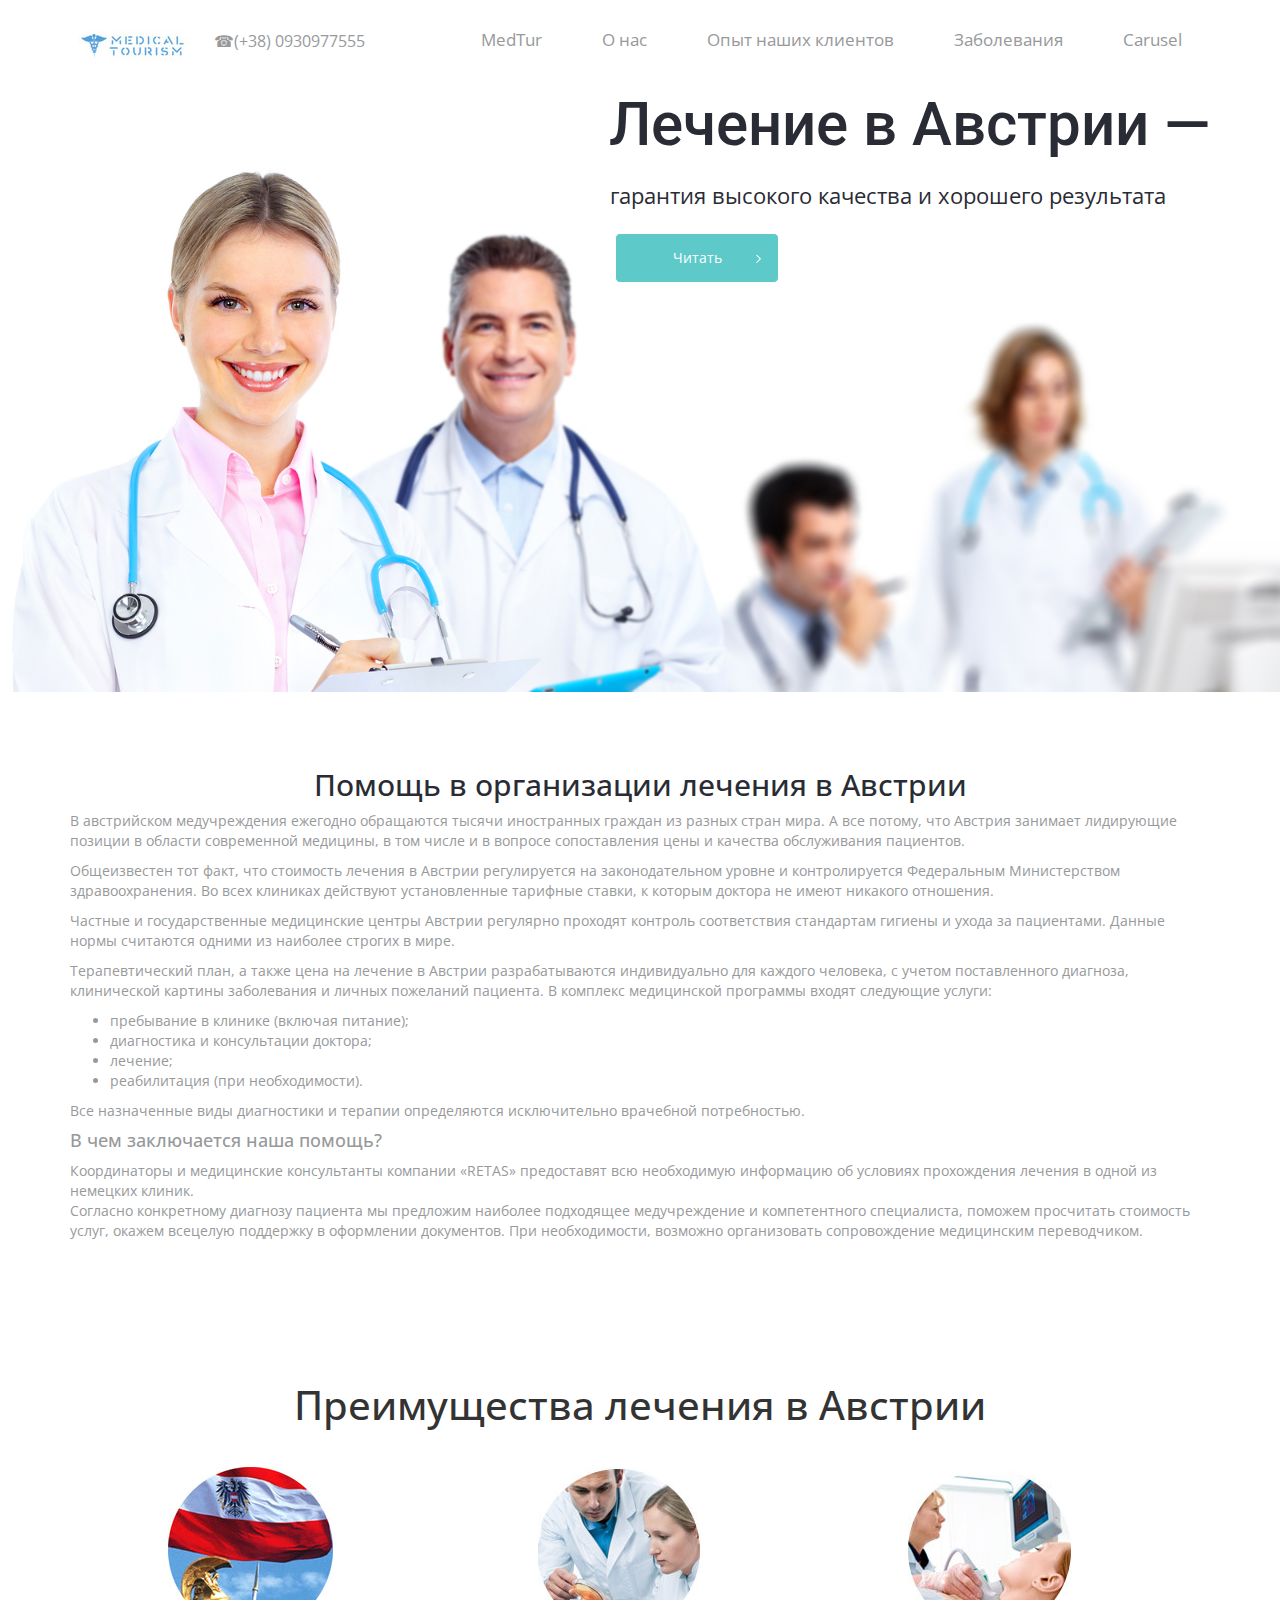
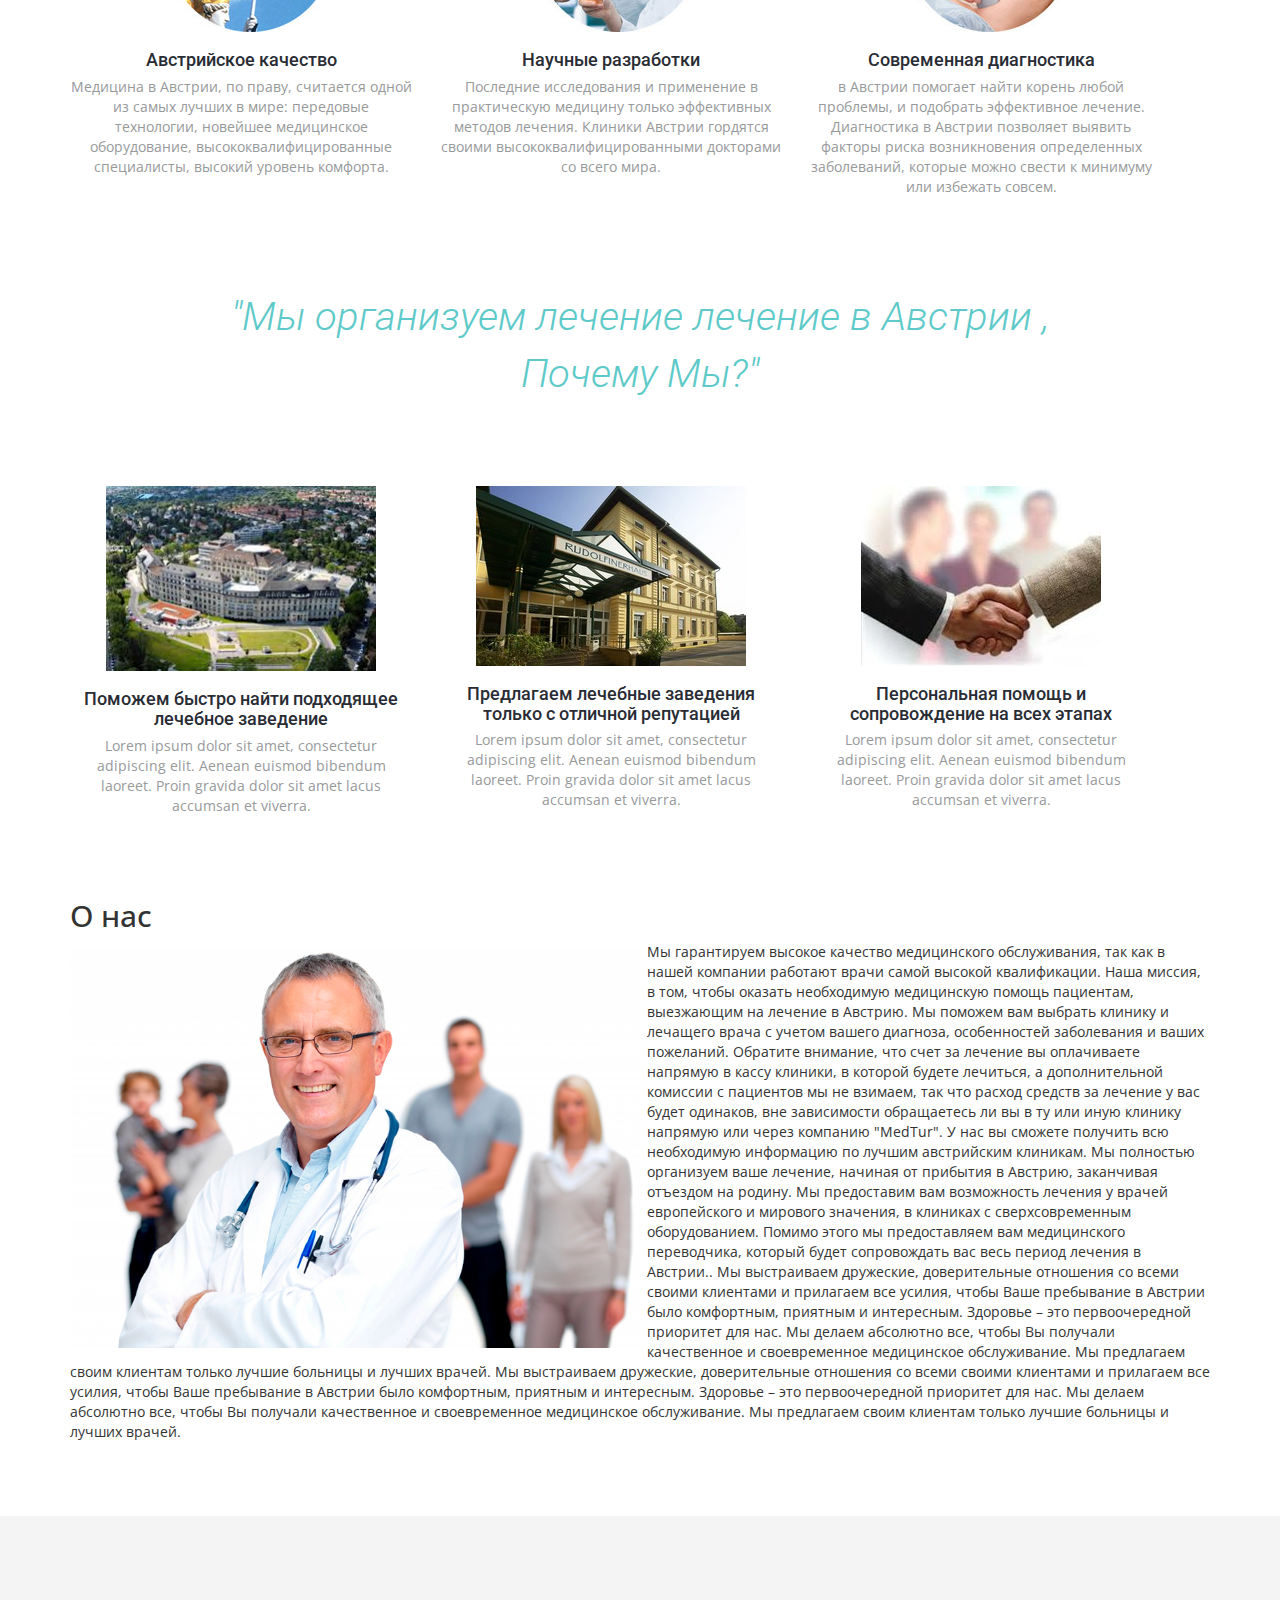
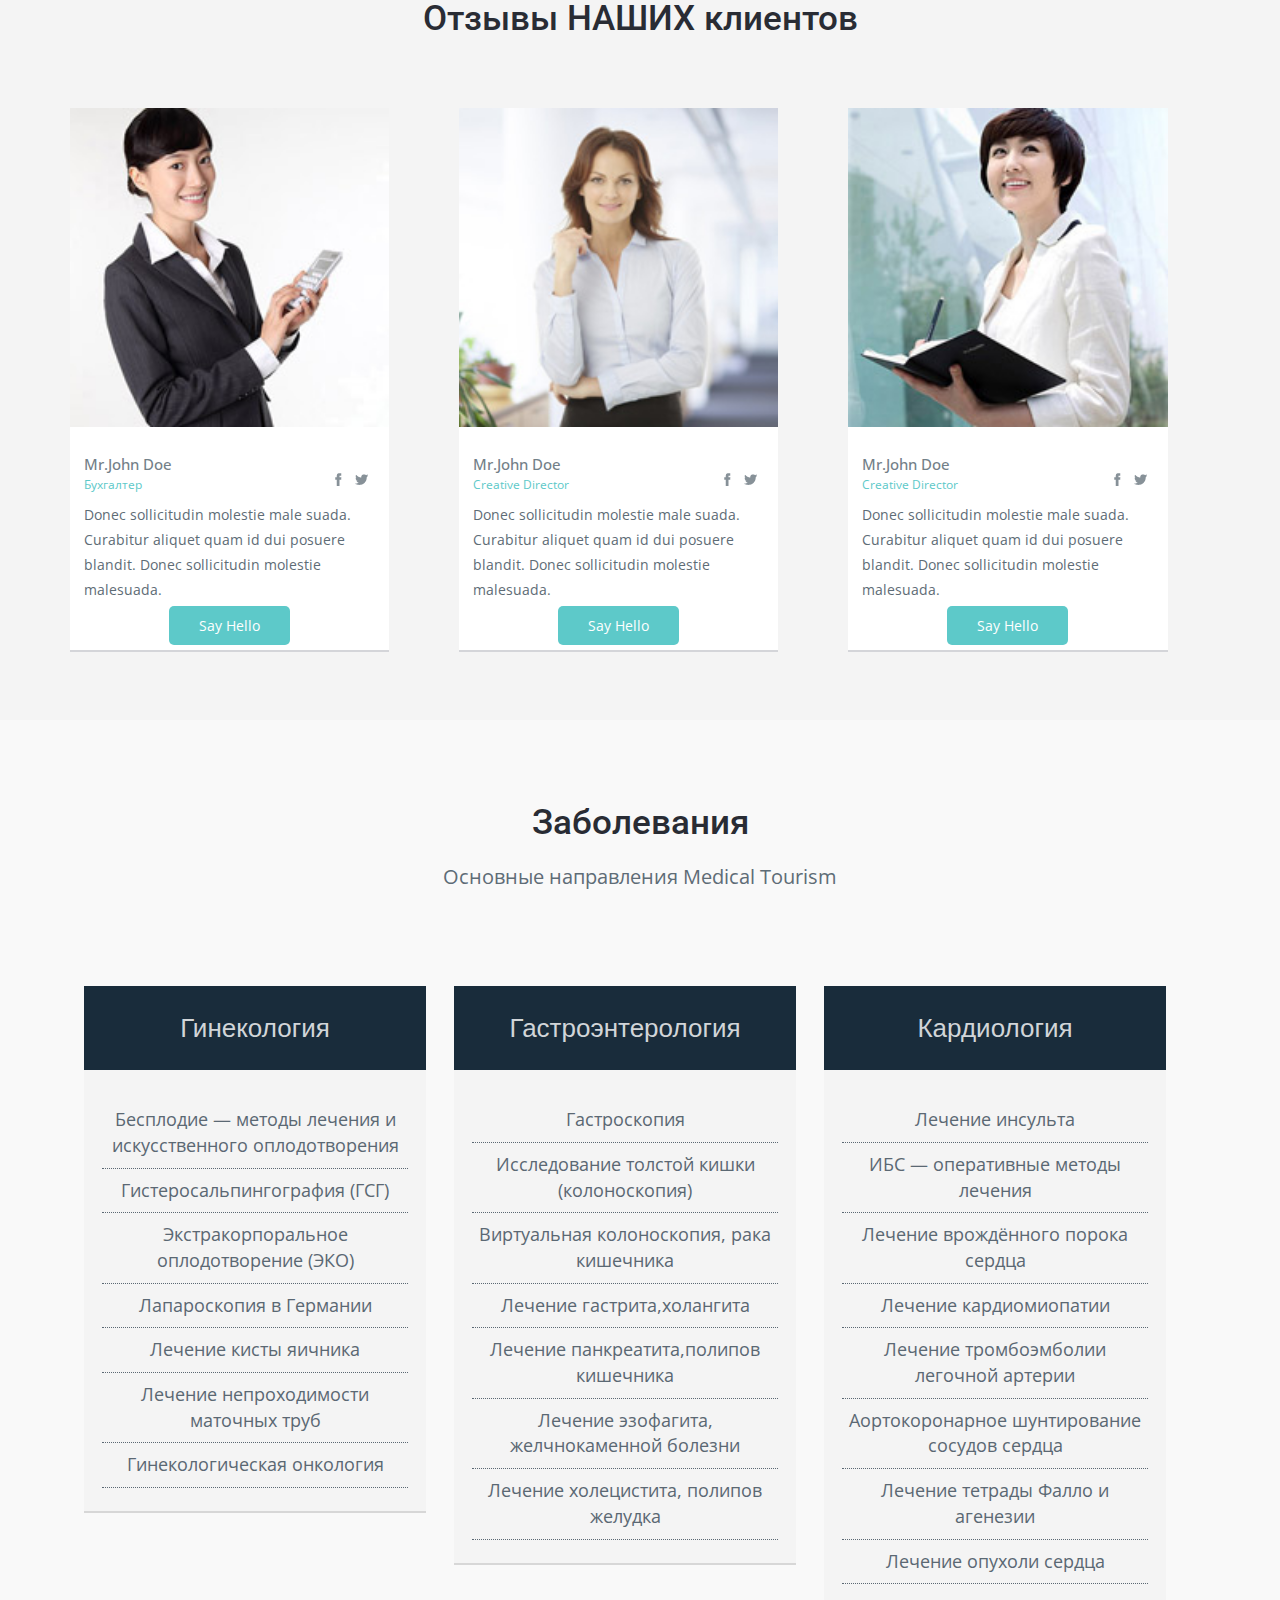
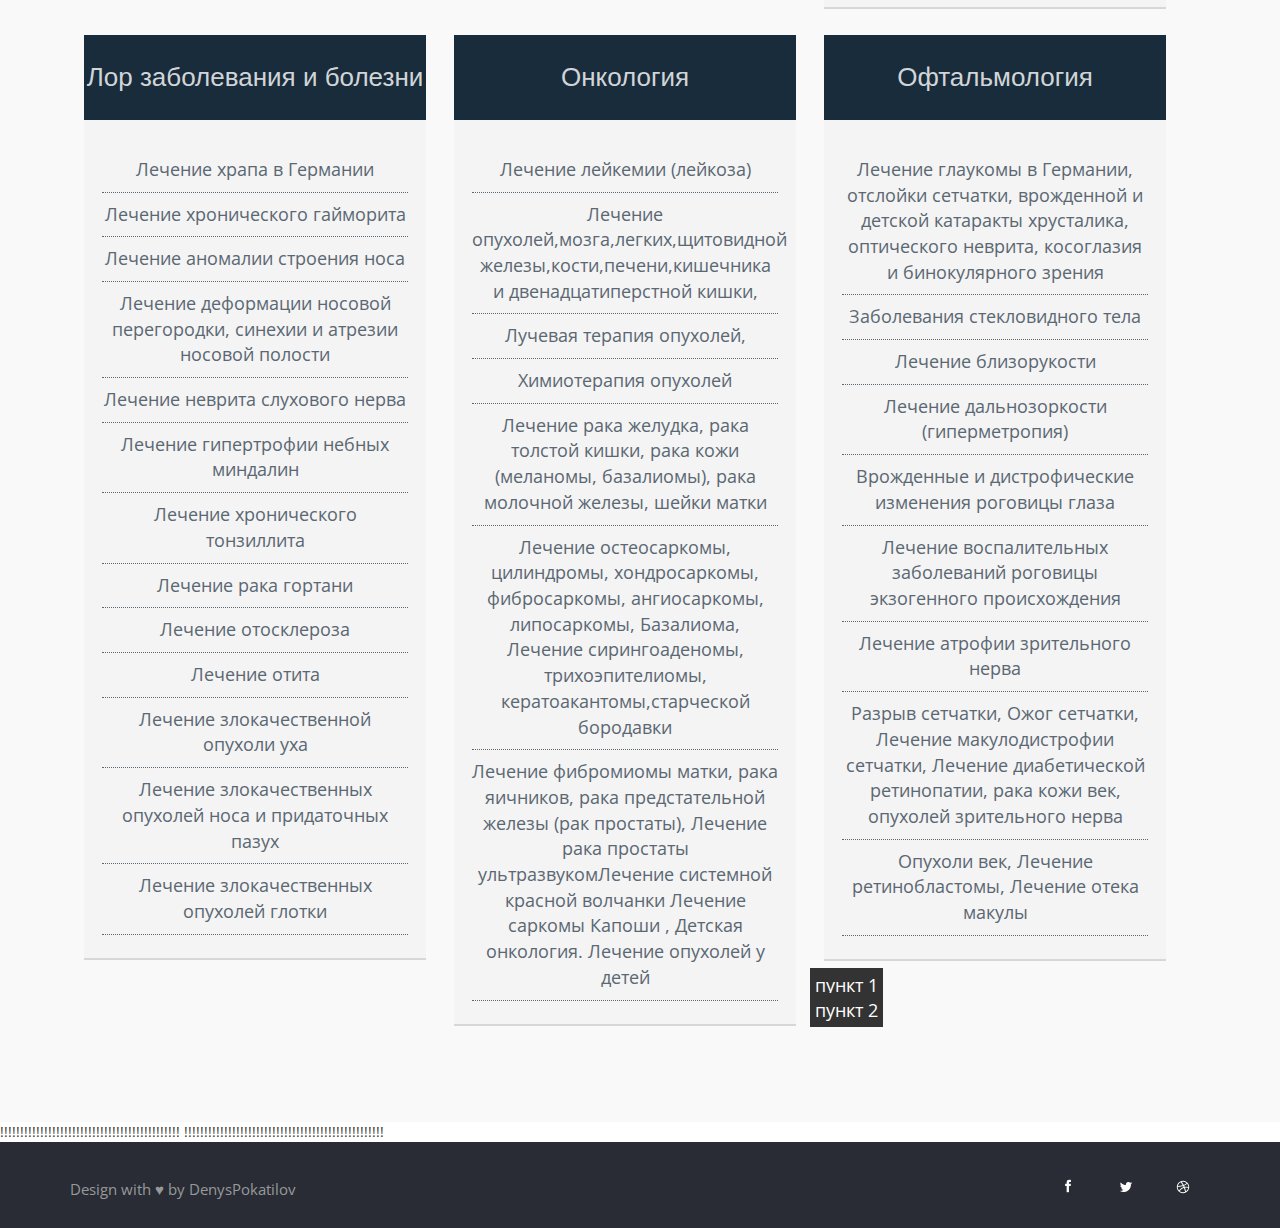
==== commit 5ba2b6e3: "phone" ====
--- a/index.html
+++ b/index.html
@@ -82,9 +82,10 @@
 <div class="header">
     <div class="container">
         <div class="header-part">
-            <div class="head-logo">
-                <a href="index.html"><img src="images/imgonline-com-ua-Resize-eitf8aiKya8XqJ5s.jpg" alt=" "></a>
-            </div>
+            <div class="head-logo" style="float: left">
+                <a href="index.html"><img src="images/imgonline-com-ua-Resize-eitf8aiKya8XqJ5s.jpg" alt=" " ></a>
+            </div>
+            <div class="phone" >☎(+38) 0930977555</div>
             <div class="top-nav">
                 <span class="menu"><img src="images/menu.png" alt=""/></span>
                 <ul class="nav1">
@@ -92,7 +93,7 @@
                     <li><a href="#about" class="scroll">О нас</a></li>
                     <li><a href="#team" class="scroll">Опыт наших клиентов</a></li>
                     <li><a href="#price" class="scroll">Заболевания</a></li>
-                    <li><a href="#blog" class="scroll">Carusel</a></li>
+                    <li><a href="#myCarousel" class="scroll">Carusel</a></li>
                 </ul>
                 <script>
                     $("span.menu").click(function () {
@@ -349,13 +350,9 @@
         <div class="basic">
             <div class="business">
                 <h2>Гинекология</h2>
-                <!--
-                                <p>Best for small business</p>
-                -->
-            </div>
-            <!--<div class="value">
-                <p>19,99$</p>
-            </div>-->
+
+            </div>
+
             <ul>
                 <li class=" l-2">Бесплодие — методы
                     лечения и искусственного оплодотворения
@@ -574,9 +571,37 @@
         </div>
 
 
+
+        <nav id="slow_nav">
+            <ul>
+                <li>
+                    <a href="#">пункт 1</a>
+                    <ul>
+                        <li><a href="#">Выпадающий пункт 1</a></li>
+                        <li><a href="#">Выпадающий пункт 2</a></li>
+                        <li><a href="#">Выпадающий пункт 3</a></li>
+                    </ul>
+                </li>
+                <li>
+                    <a href="#">пункт 2</a>
+                    <ul>
+                        <li><a href="#">Выпадающий пункт 1</a></li>
+                        <li><a href="#">Выпадающий пункт 2</a></li>
+                        <li><a href="#">Выпадающий пункт 3</a></li>
+                    </ul>
+                </li>
+
+            </ul>
+        </nav>
+
         <div class="clearfix"></div>
     </div>
 </div>
+
+!!!!!!!!!!!!!!!!!!!!!!!!!!!!!!!!!!!!!!!!!!!!!
+
+
+!!!!!!!!!!!!!!!!!!!!!!!!!!!!!!!!!!!!!!!!!!!!!!!!!!
 
 
 <div class="footer">
@@ -597,8 +622,15 @@
         <div class="clearfix"></div>
     </div>
 </div>
+
+
 <!-- //footer -->
 <!-- here stars scrolling icon -->
+<!--<script>  $(document).ready(function () {
+    $('.carousel').carousel({
+        interval: 6000
+    })
+});</script>
 <script type="text/javascript">
     $(document).ready(function () {
         /*
@@ -614,6 +646,6 @@
 
     });
 </script>
-<!-- //here ends scrolling icon -->
+&lt;!&ndash; //here ends scrolling icon &ndash;&gt;-->
 </body>
 </html>--- a/css/style.css
+++ b/css/style.css
@@ -4,7 +4,15 @@
 License: Creative Commons Attribution 3.0 Unported
 License URL: http://creativecommons.org/licenses/by/3.0/
 --*/
-
+.phone{
+	color: #97999B;
+	position: absolute;
+	width: 300px;
+	height: 5%;
+	margin-left: 9em;
+	padding-top: 9px;
+	font-size: 16px;
+}
 .leftimg {
 	float:left; /* Выравнивание по левому краю */
 	margin: 7px 7px 7px 0; /* Отступы вокруг картинки */
@@ -1524,242 +1532,408 @@
 		font-size: 15px;
 		}
 }
-@media (max-width: 320px)
-{
+@media (max-width: 320px) {
 	.top-nav1 ul.nav1 li {
 		padding: 14.5px 0;
-		}
+	}
+
 	.banner {
 		min-height: 275px;
-		}
+	}
+
 	.banner-info h2 {
 		font-size: 21px;
-		}
+	}
+
 	.banner-info p {
 		font-size: 14px;
-		}
+	}
+
 	.more a {
 		padding: 7px 0px;
 		width: 49%;
 		height: 37px;
 		background: url(../images/1.png) no-repeat 8.5em .95em #5DC9C9;
 		font-size: 13px;
-		}
+	}
+
 	.more a:hover {
 		background: url(../images/1-.png) no-repeat 8.5em .95em #fff;
-		}
+	}
+
 	.banner-info {
 		margin-top: 6em;
-		}
+	}
+
 	.banner-bottom-left:nth-child(3) {
 		display: none;
-		}
+	}
+
 	.banner-bottom-left {
 		width: 45%;
-		}
+	}
+
 	.banner-bottom-mid {
 		margin: 0 .9em;
 		width: 45%;
-		}
+	}
+
 	.fig {
 		background: url(../images/2.png) no-repeat 2.3em 0em;
-		}
+	}
+
 	.fig1 {
 		background: url(../images/4.png) no-repeat 2em 0em;
-		}
+	}
+
 	.banner-bottom-text p {
 		font-size: 14px;
-		}
+	}
+
 	.banner-bottom-text {
 		margin: 2em 0;
-		}
+	}
+
 	.banner-bottom-grid:nth-child(3) {
 		display: none;
-		}
+	}
+
 	.grid-mid {
 		margin: 0 0 0 1em;
-		}
+	}
+
 	.banner-bottom-grid {
 		width: 47%;
-		}
+	}
+
 	.banner-bottom {
 		padding: 2em 0 1em;
-		}
+	}
+
 	.blog h3 {
 		font-size: 19px;
-		}
+	}
+
 	.blog-mid {
 		margin-left: 1.9em;
-		}
+	}
+
 	.blog-grid h4 a {
 		font-size: 17px;
-		}
+	}
+
 	.blog-grid h4 {
 		margin: .4em 0 0;
-		}
+	}
+
 	.footer-left {
 		float: none;
 		width: 100%;
 		text-align: center;
-		}
+	}
+
 	.footer-left-logo span {
 		background: url(../images/logo1.png) no-repeat 26px 0px;
-		}
+	}
+
 	.footer-left-logo {
 		width: 30%;
-		}
+	}
+
 	.footer-right {
 		float: none;
 		width: 100%;
 		text-align: center;
-		}
+	}
+
 	.banner-bottom1 h2 {
 		font-size: 18px;
 		overflow: hidden;
 		height: 20px;
-		}
+	}
+
 	.banner-bottom1-right ul li a {
 		font-size: 13px;
-		}
+	}
+
 	.banner-bottom1-left {
 		float: none;
 		width: 100%;
-		}
+	}
+
 	.banner-bottom1-left p {
 		overflow: hidden;
 		height: 155px;
 		font-size: 13px;
 		line-height: 22px;
-		}
+	}
+
 	.tags {
 		margin: 1em 0 0;
-		}
+	}
+
 	.tags ul li {
 		margin: 0 16px;
-		}
+	}
+
 	.responses {
 		padding: 1em 0;
-		}
+	}
+
 	.responses h3 {
 		margin: .5em 0;
-		}
+	}
+
 	.f1 {
 		width: 26%;
-		}
+	}
+
 	.response-text {
 		width: 70%;
 		margin-left: .7em;
-		}
+	}
+
 	.response-text ul {
 		overflow: hidden;
 		height: 18px;
-		}
+	}
+
 	.response-text p {
 		overflow: hidden;
 		height: 57px;
-		font-size:13px;
-		}
+		font-size: 13px;
+	}
+
 	.response:nth-child(3) {
 		margin-top: 1em;
-		}
+	}
+
 	.comments input[type="submit"] {
 		width: 60%;
-		}
+	}
+
 	.comments h3 {
 		font-size: 19px;
 		letter-spacing: 1px;
-		}
+	}
+
 	.responses h3 {
 		font-size: 16px;
-		}
+	}
+
 	.response-text a {
 		font-size: 13px;
-		}
+	}
+
 	.comments input[type="text"], .comments textarea {
 		font-size: 13px;
-		}
+	}
+
 	.comments input[type="submit"] {
 		font-size: 16px;
-		}
+	}
+
 	.tags-left {
 		float: none;
 		width: 100%;
-		}
+	}
+
 	.tags ul li {
 		margin: 0 13px 13px;
-		}
+	}
+
 	.tags-left ul li a small.para2 {
 		background: url(../images/sprite.png) no-repeat -45px 0px;
-		}
+	}
+
 	.tags-left ul li a small.para3 {
 		background: url(../images/sprite.png) no-repeat -59px 0px;
 		padding-left: 26px;
-		}
+	}
+
 	.team {
 		padding: 2em 0 0;
-		}
+	}
+
 	.group {
 		float: none;
 		width: 100%;
-		}
+	}
+
 	.group-text {
 		float: none;
 		width: 100%;
-		}
+	}
+
 	.group-text h3 {
 		margin: 0.5em 0 .5em;
 		font-size: 18px;
-		}
+	}
+
 	.group-text p {
 		height: 7em;
 		line-height: 21px;
 		overflow: initial;
-		font-size:13px;
-		}
+		font-size: 13px;
+	}
+
 	.team h4 {
 		font-size: 25px;
-		}
+	}
+
 	.about-us h2 {
 		font-size: 25px;
-		}
+	}
+
 	.about-us p {
 		font-size: 13px;
-		}
+	}
+
 	.about-grid:nth-child(1) {
 		display: none;
-		}
+	}
+
 	.about-grid {
 		width: 75%;
-		}
+	}
+
 	.about-mid {
 		margin: 0 0em 0 3em;
-		}
+	}
+
 	p.para {
 		font-size: 13px;
-		}
+	}
+
 	.price h2 {
 		font-size: 25px;
-		}
+	}
+
 	.price p {
 		height: 40px;
 		font-size: 13px;
-		}
+	}
+
 	.basic {
 		width: 70%;
-		}
+	}
+
 	.basic:nth-child(2) {
 		margin-left: 3em;
 		margin-bottom: 2em;
-		}
+	}
+
 	.basic ul li {
 		font-size: 15px;
-		}
+	}
+
 	.basic ul {
 		padding: 1em 0 0em;
 		height: 180px;
-		}
+	}
+
 	.business h2 {
 		font-size: 22px;
-		}
-}
-/*-- //responsive-media --*/+	}
+}
+
+/*khhhhhhhhhhhhhhhhhhhhhhhhhhhhhhhhhhhhhhhhhhhhhhhhhhhhhhhhhhhhhhhhhhhhhhh*/
+
+
+
+#slow_nav > ul{
+	width: 500px;
+	margin:25px auto 0;
+}
+
+#slow_nav > ul > li{
+	list-style: none;
+	display: inline-block;
+	position:relative;
+	padding:0;
+}
+
+#slow_nav a{text-decoration:none;}
+
+#slow_nav > ul > li > a{
+	font-size:18px;
+	padding:5px;
+	background-color:#333;
+	color:#fff;
+}
+
+#slow_nav li ul{
+	position:absolute;
+	list-style:none;
+	text-align:center;
+	top:15px;
+	font-size:15px;
+	left:0;
+	margin:0;
+	padding:0;
+
+	/* Данные строки нужны для правильной работы анимации */
+	max-height:0px;
+	overflow:hidden;
+	-webkit-transition:max-height 0.4s linear;
+	-moz-transition:max-height 0.4s linear;
+	transition:max-height 0.4s linear;
+	/* конец */
+}
+
+#slow_nav li:hover ul{
+	max-height:300px;
+}
+
+#slow_nav li ul li{
+	background-color:#333;
+	border-bottom:1px solid #888;
+}
+
+#slow_nav li ul li:last-child{
+	border-bottom:none;
+}
+
+#slow_nav li ul li a{
+	padding:5px 12px;
+	color:#fff;
+	display:block;
+}
+
+#slow_nav li ul li:hover{
+	background-color:#444;
+}
+
+#slow_nav li ul li:first-child{
+	margin-top:25px;
+	position:relative;
+}
+
+#slow_nav li ul li:first-child:before{
+	content:'';
+	position:absolute;
+	width:1px;
+	height:1px;
+	border:5px solid transparent;
+	border-bottom-color:#333;
+	left:10px;
+	top:-10px;
+}
+
+
+
+
+
+
+
+
+
+
+
+
+
+
+
+
+
+
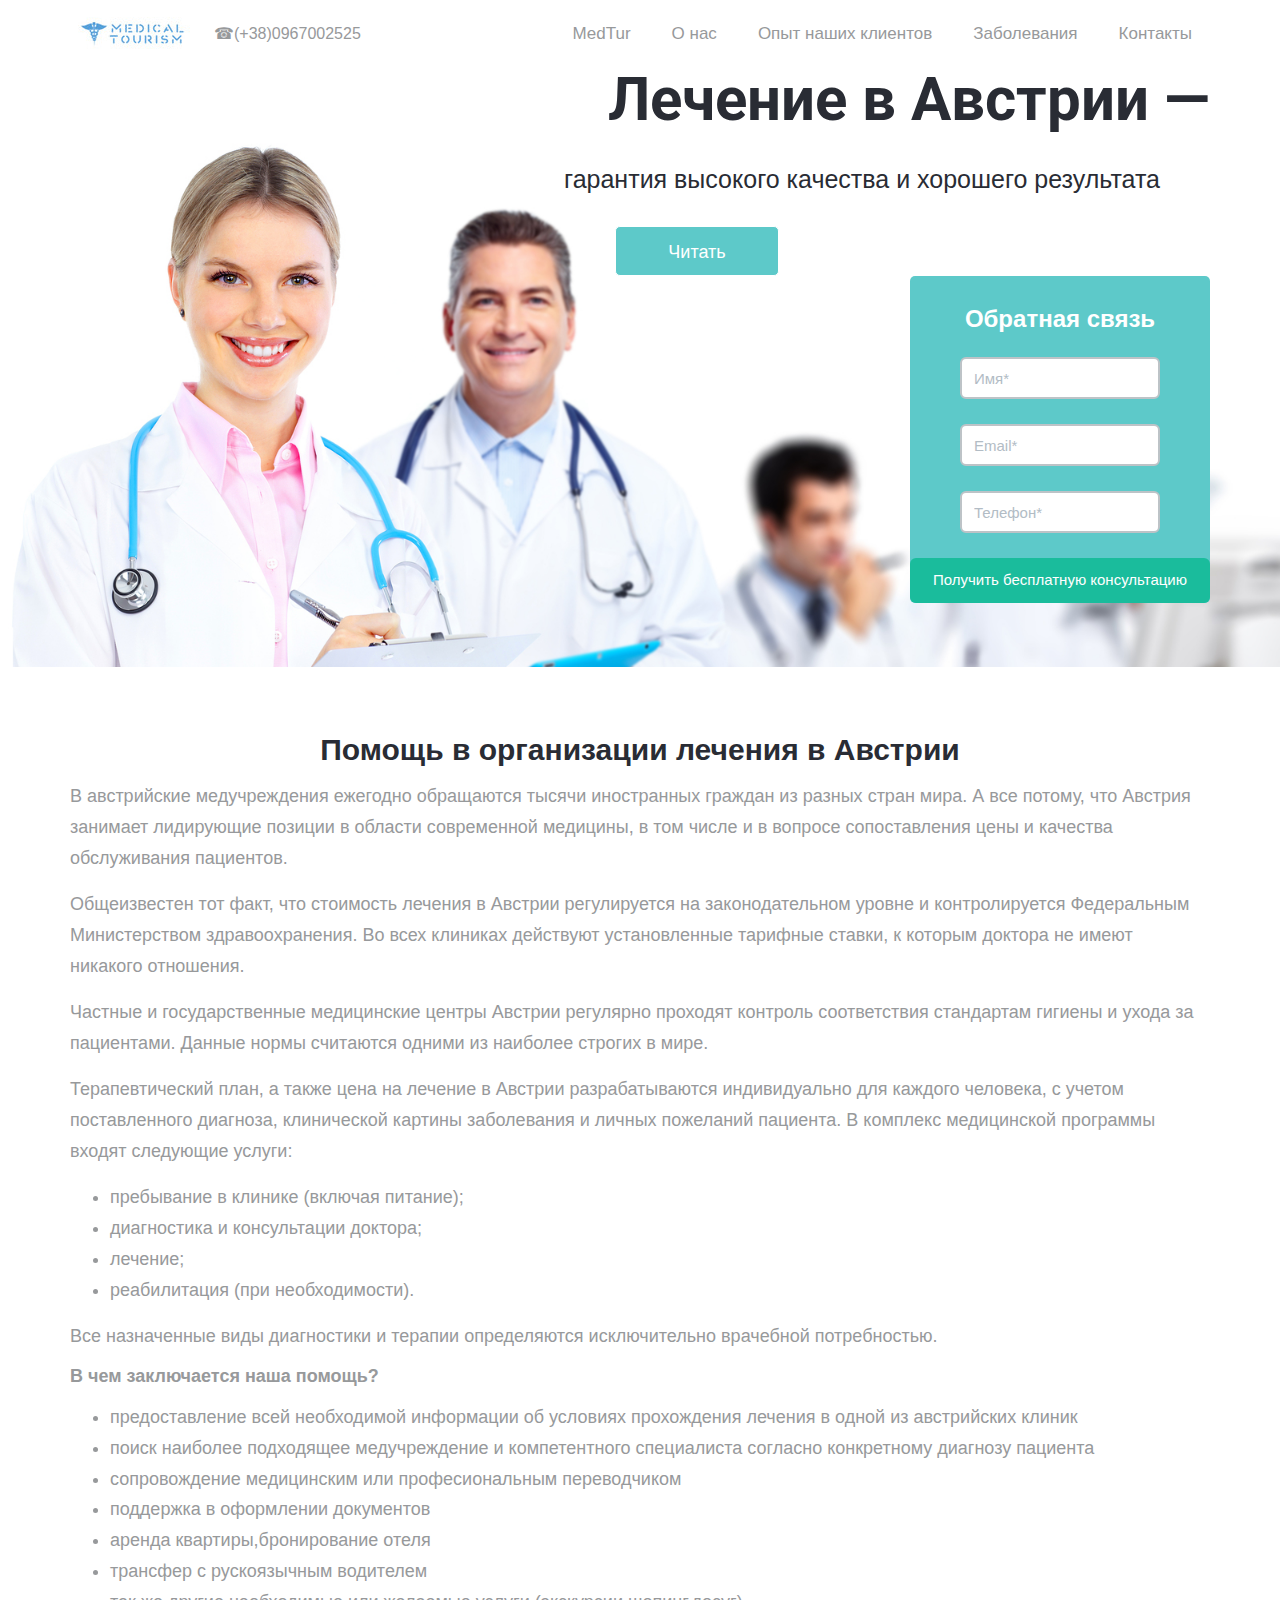
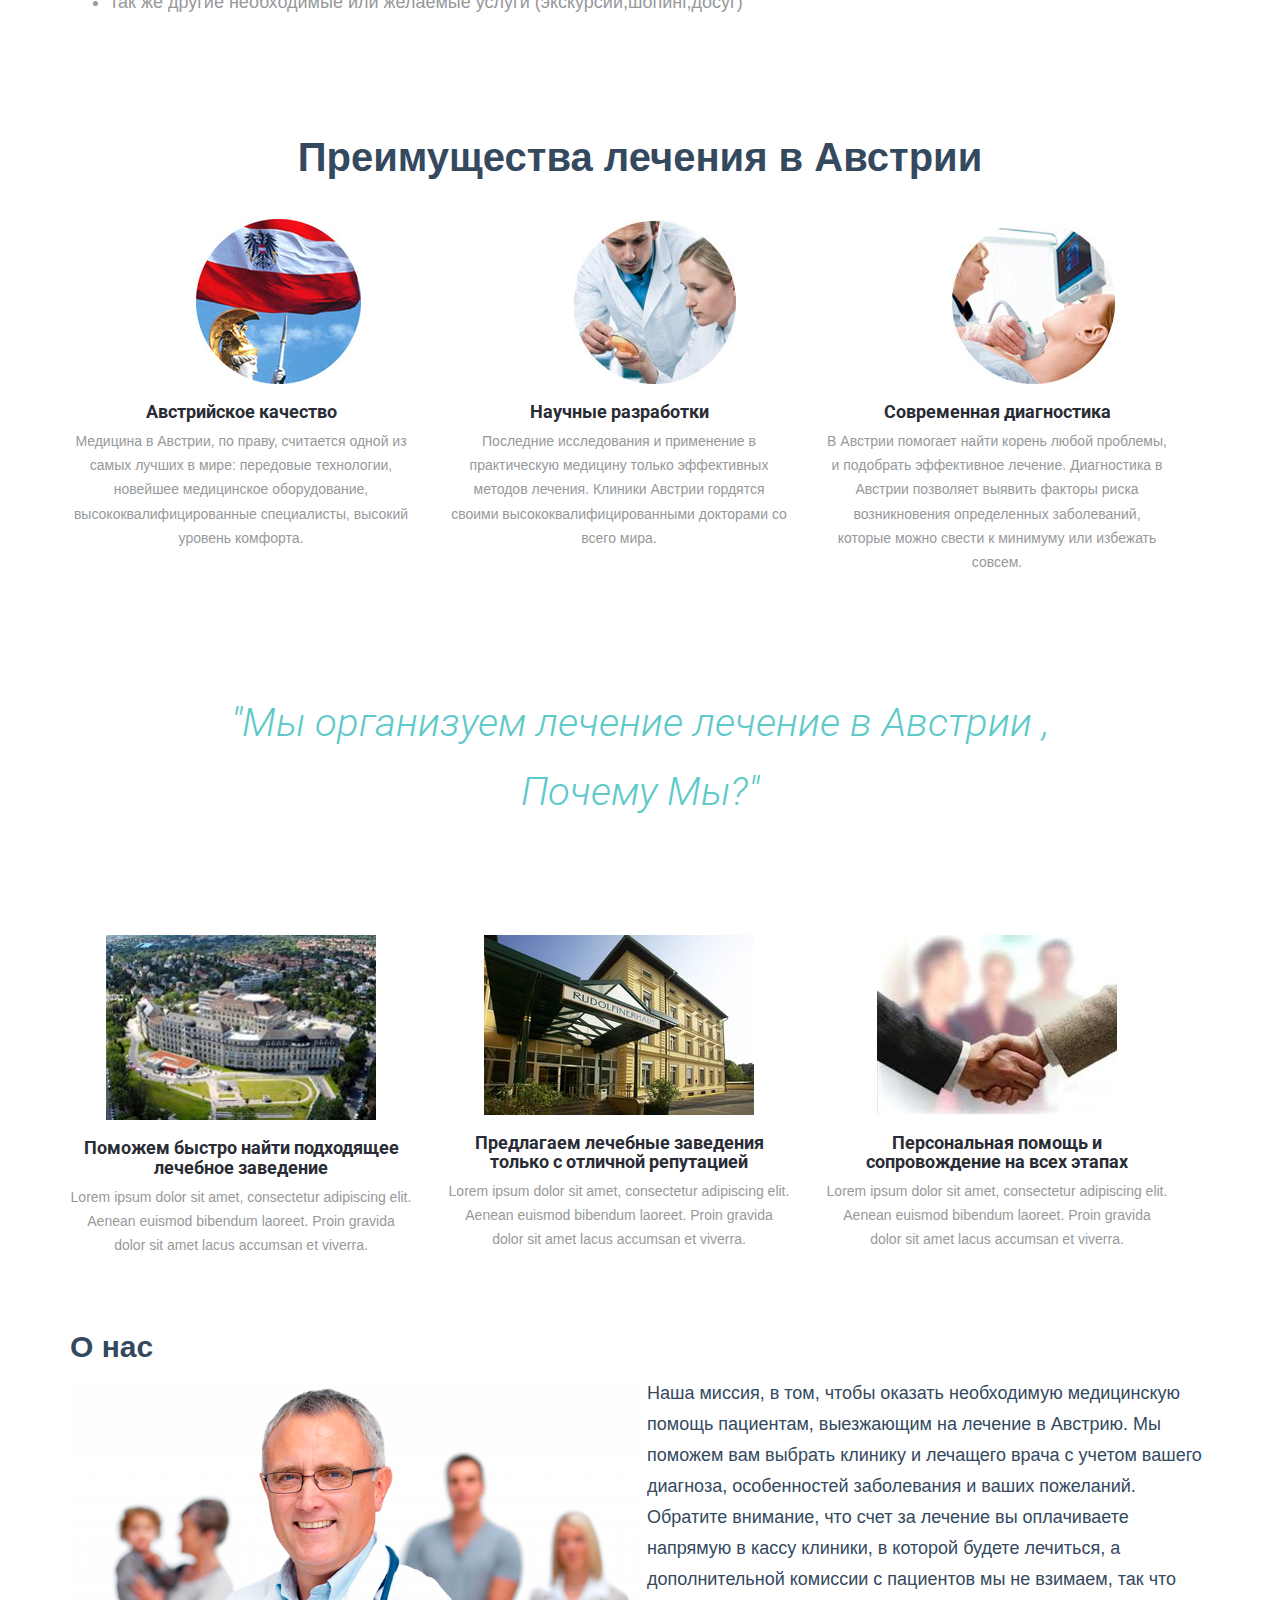
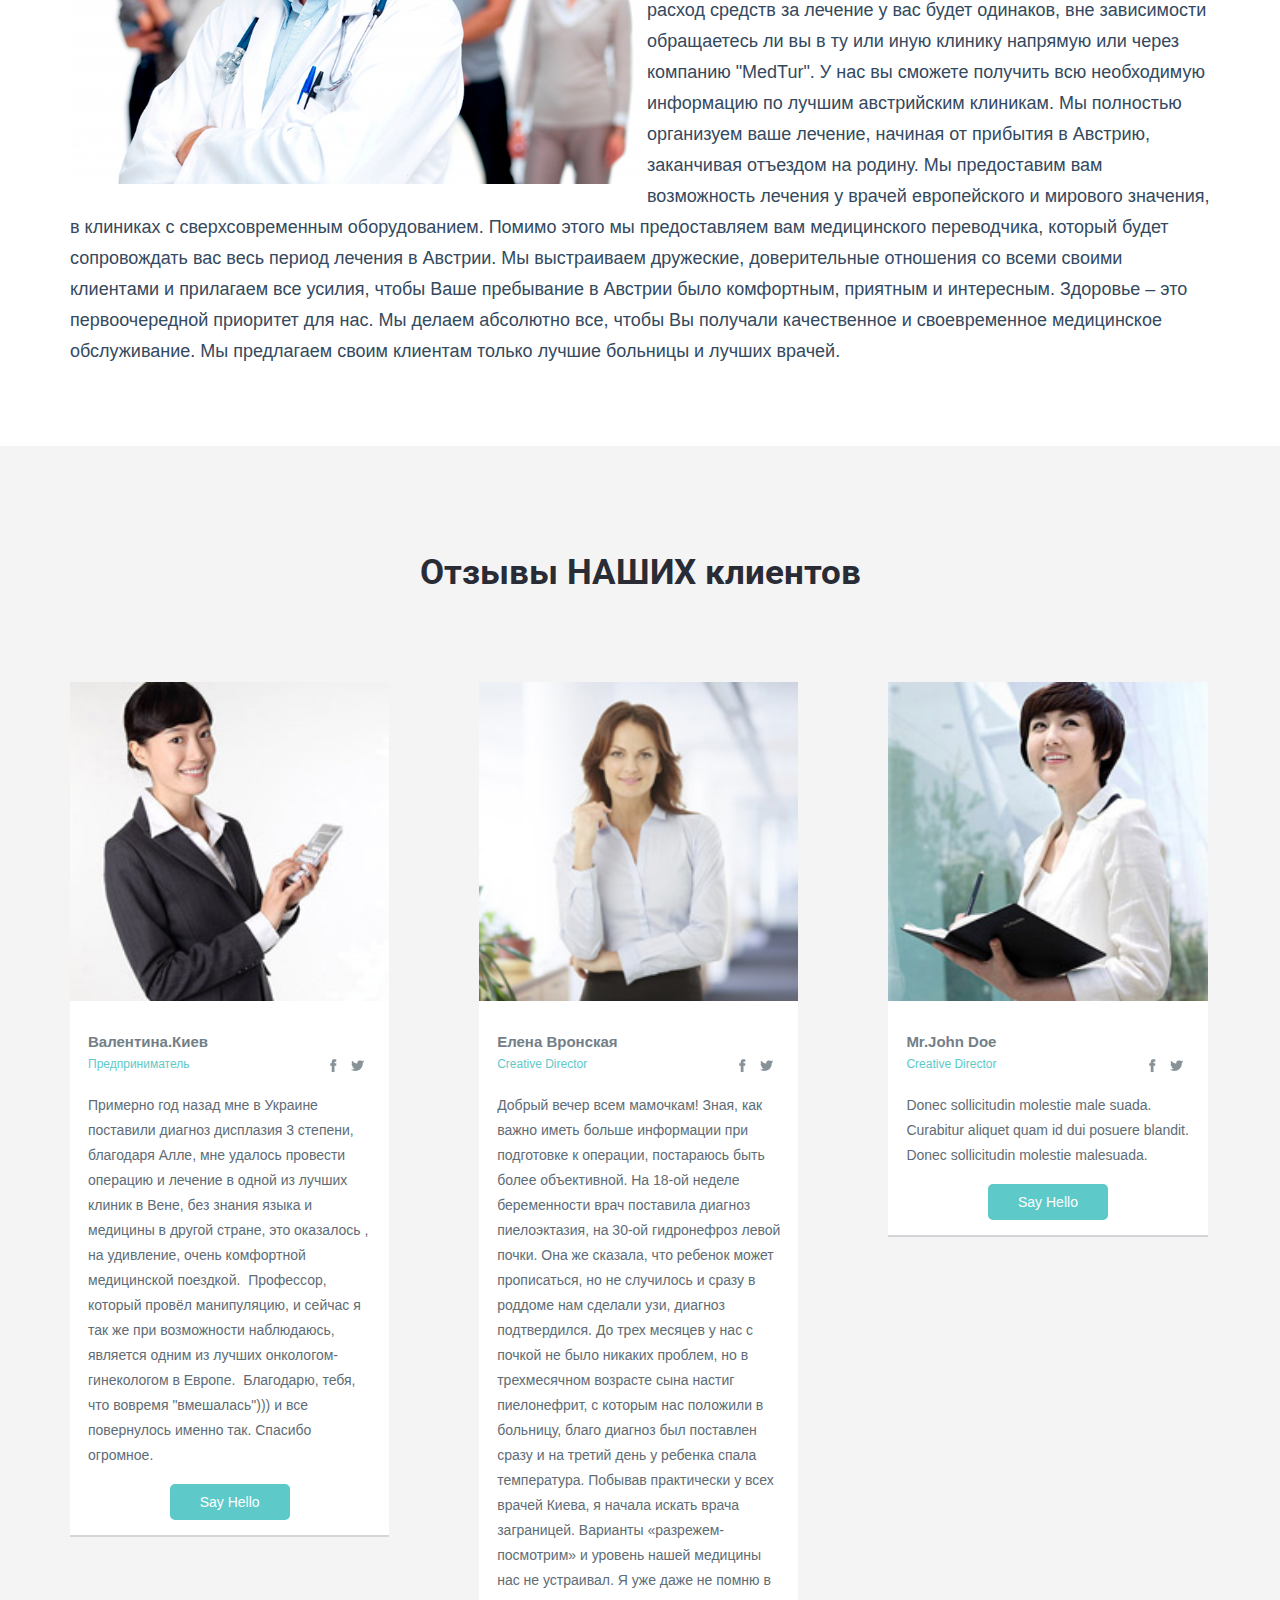
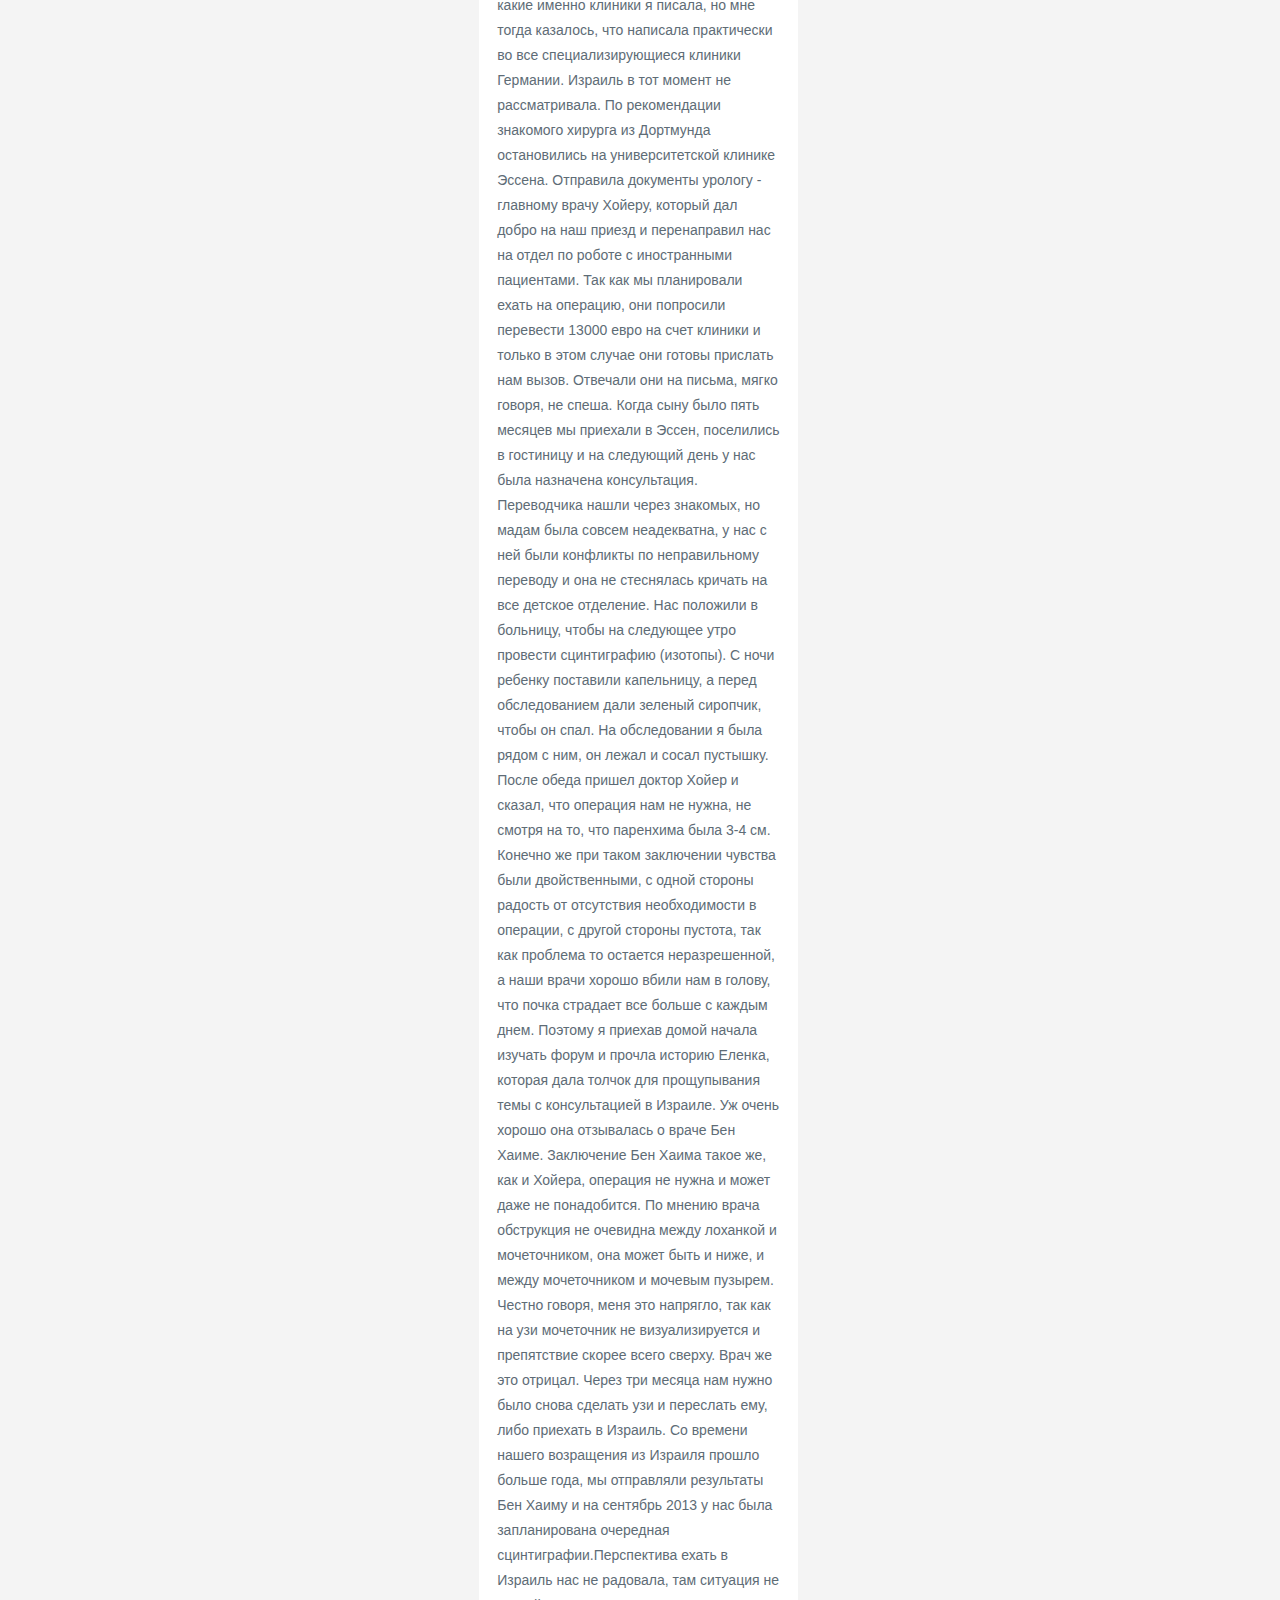
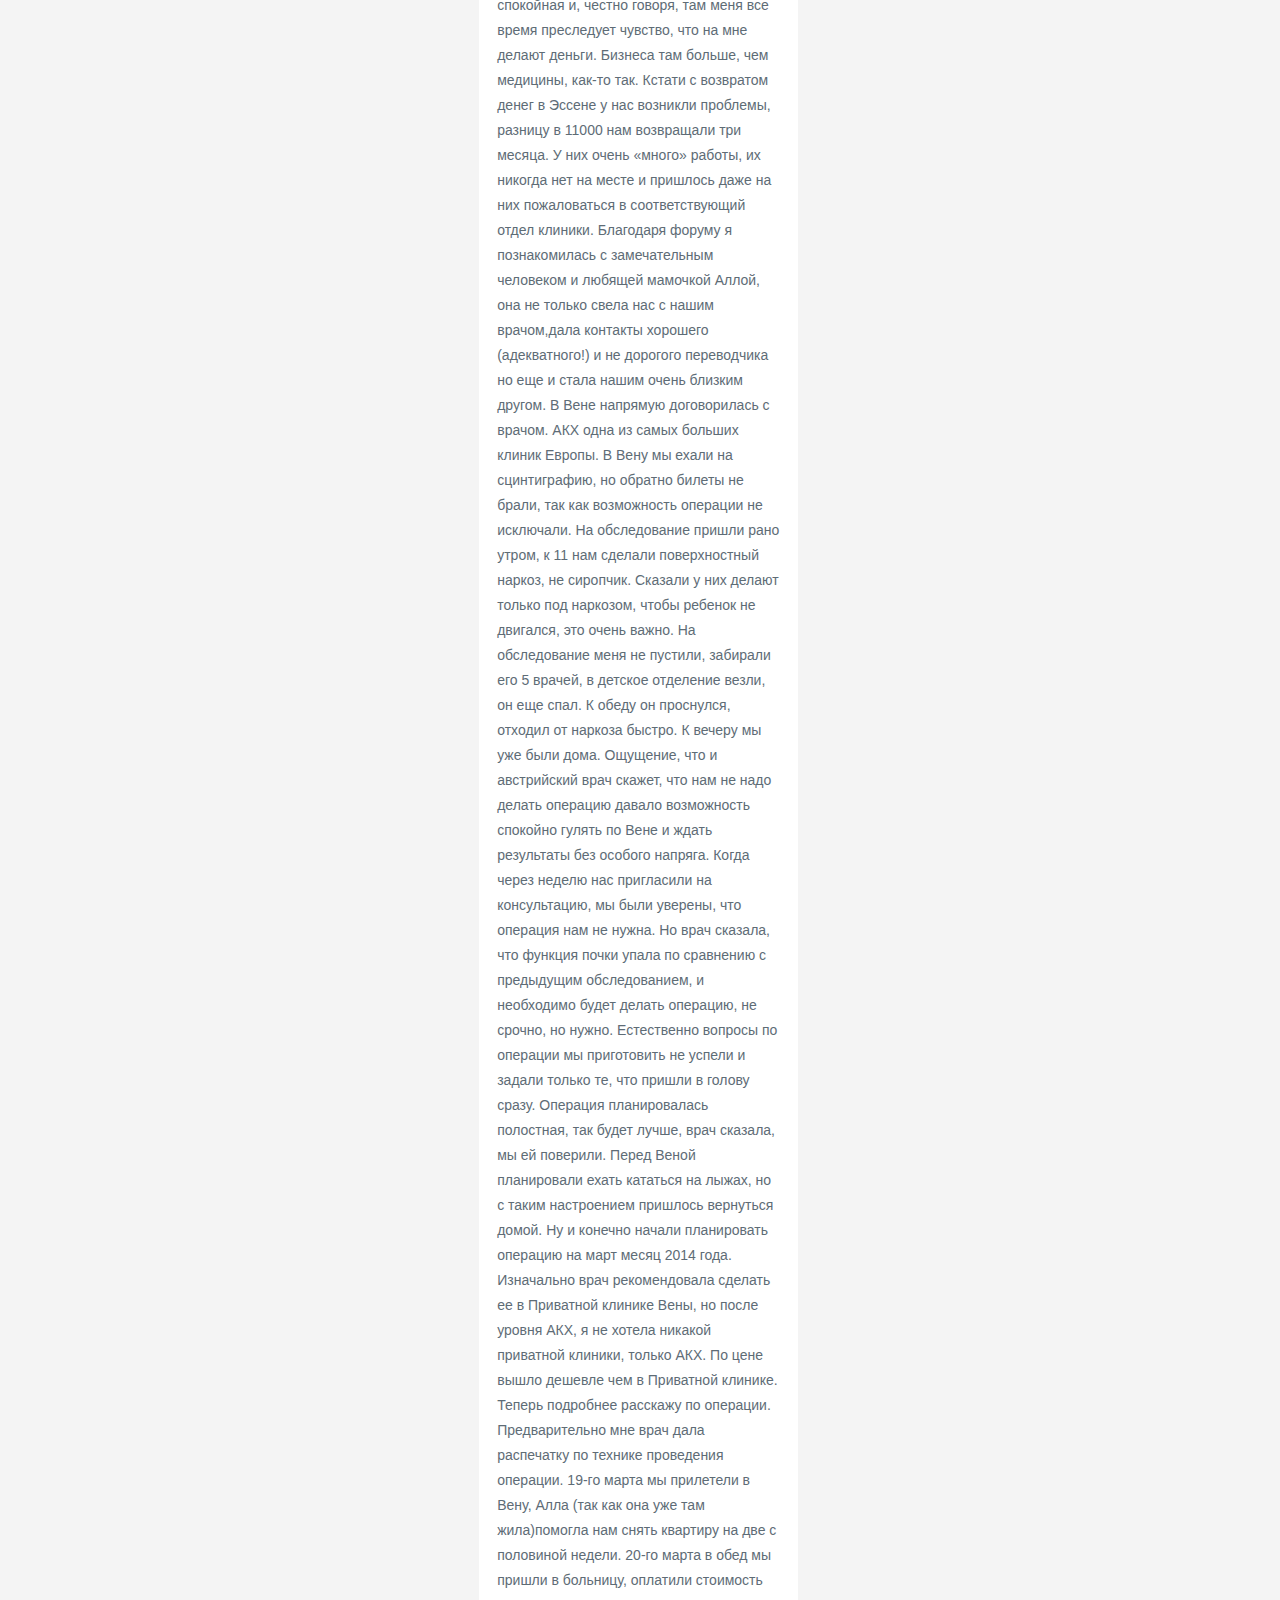
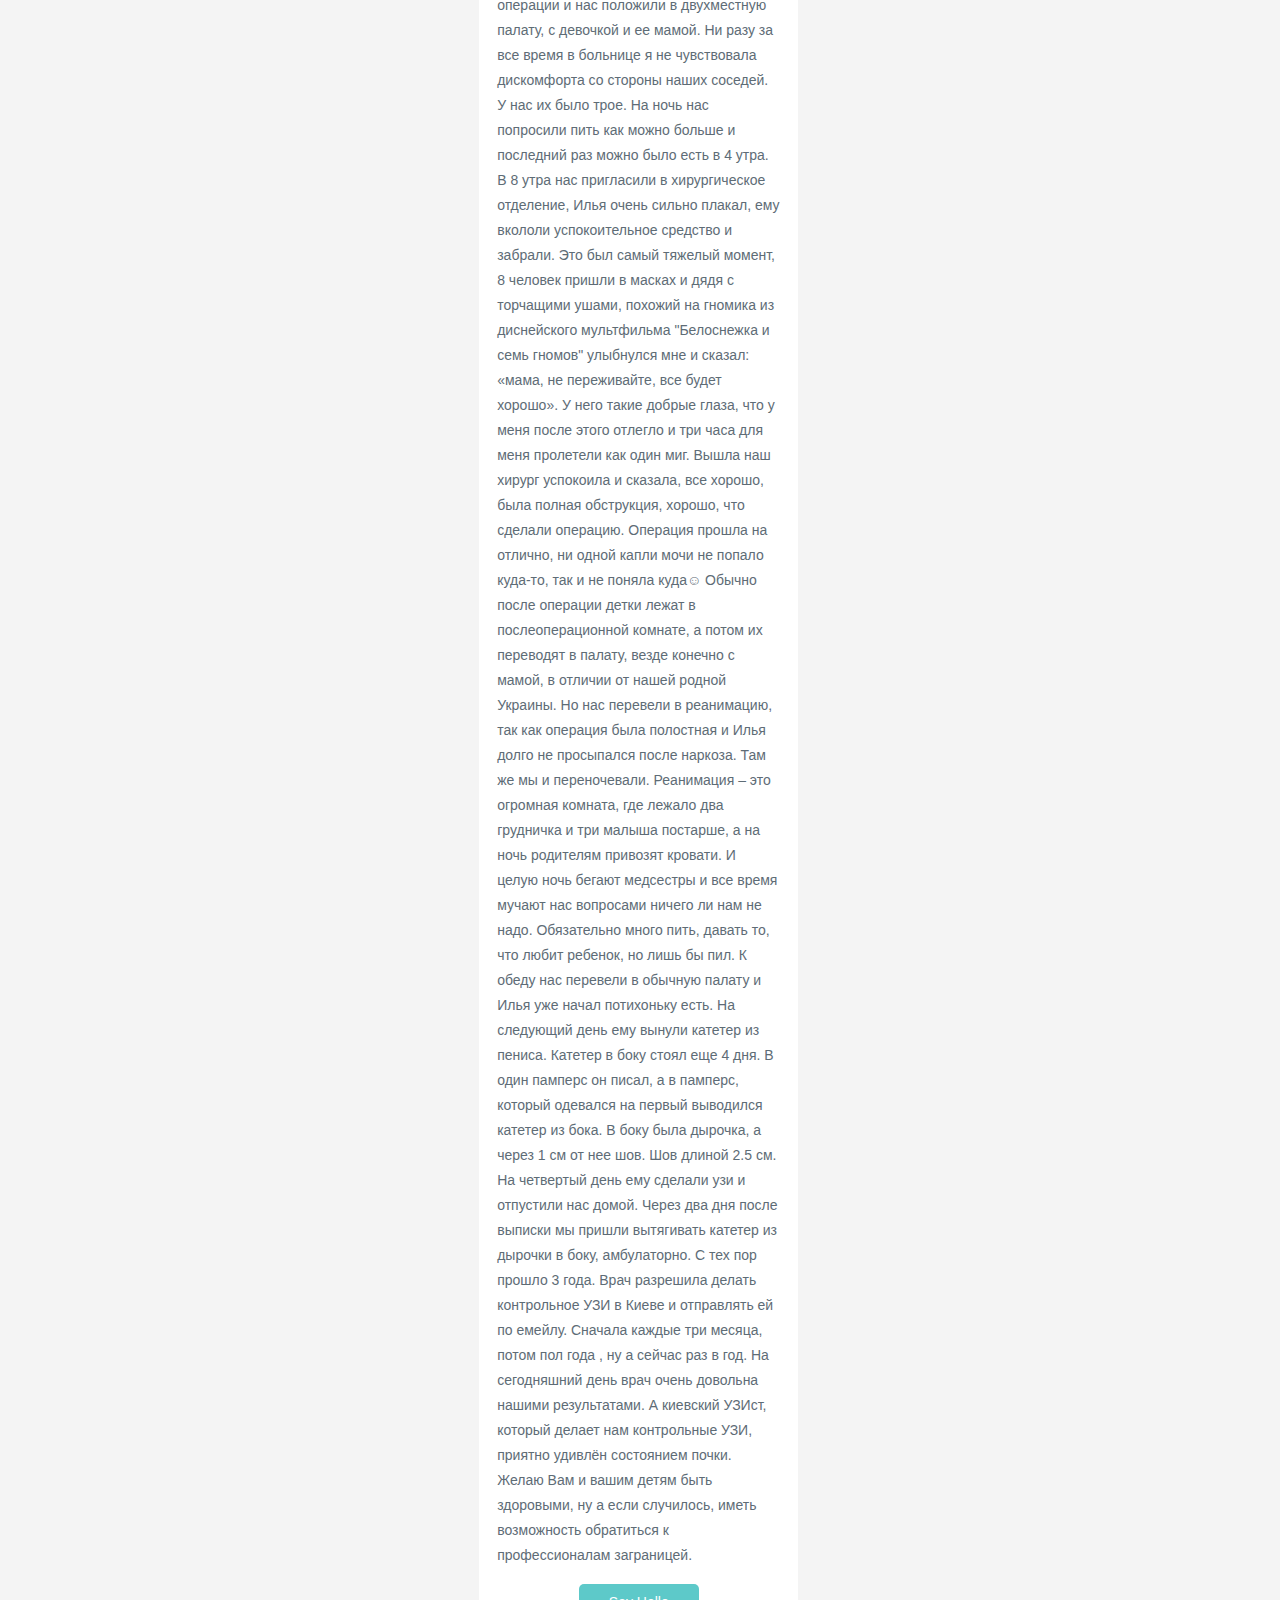
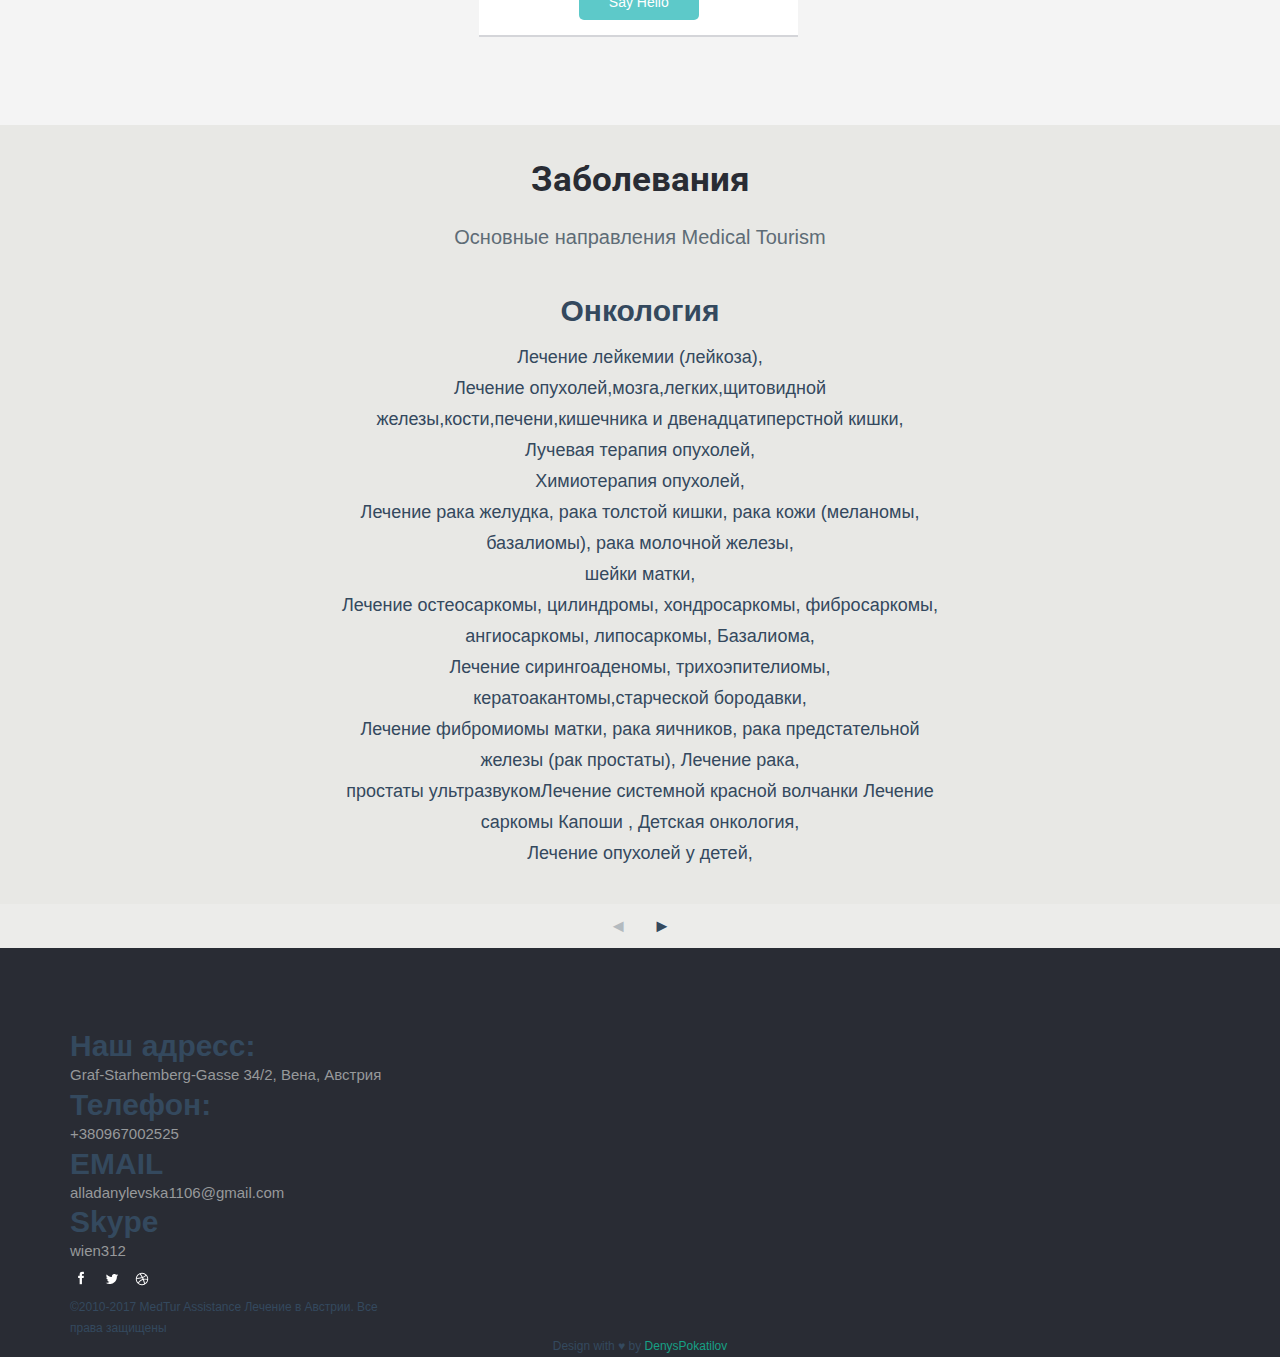
==== commit 6d3ce30f: "осталось отзывы, форму , адаптивность, цвет всех шрифтов, преимущества картинки крутка плоха" ====
--- a/index.html
+++ b/index.html
@@ -15,30 +15,10 @@
     <link href='http://fonts.googleapis.com/css?family=Open+Sans:400,300,600,700,800' rel='stylesheet' type='text/css'>
     <link href='http://fonts.googleapis.com/css?family=Roboto:400,100,100italic,300,300italic,400italic,500,500italic,700italic,700,900,900italic'
           rel='stylesheet' type='text/css'>
-    <style type="text/css">
-        #featured {
-            width: 940px;
-            height: 450px;
-            background: #009cff url('orbit/loading.gif') no-repeat center center;
-            overflow: hidden;
-        }
-    </style>
-    <link rel="stylesheet" href="orbit.css">
-
+    <link href="jstyle.css" rel="stylesheet" type="text/css">
     <!-- js -->
     <script type="text/javascript" src="jquery-1.4.1.min.js"></script>
     <script type="text/javascript" src="jquery.orbit.min.js"></script>
-    <script type="text/javascript">
-        $(window).load(function () {
-            $('#featured').orbit({
-                'bullets': true,
-                'timer': true,
-                'animation': 'horizontal-slide'
-            });
-        });
-    </script>
-
-
     <script src="js/jquery.min.js"></script>
     <!-- //js -->
     <!-- for-mobile-apps -->
@@ -83,17 +63,17 @@
     <div class="container">
         <div class="header-part">
             <div class="head-logo" style="float: left">
-                <a href="index.html"><img src="images/imgonline-com-ua-Resize-eitf8aiKya8XqJ5s.jpg" alt=" " ></a>
-            </div>
-            <div class="phone" >☎(+38) 0930977555</div>
+                <a href="index.html"><img src="images/imgonline-com-ua-Resize-eitf8aiKya8XqJ5s.jpg" alt=" "></a>
+            </div>
+            <div class="phone">☎(+38)0967002525</div>
             <div class="top-nav">
                 <span class="menu"><img src="images/menu.png" alt=""/></span>
                 <ul class="nav1">
                     <li><a href="#home" class="scroll">MedTur</a></li>
                     <li><a href="#about" class="scroll">О нас</a></li>
                     <li><a href="#team" class="scroll">Опыт наших клиентов</a></li>
-                    <li><a href="#price" class="scroll">Заболевания</a></li>
-                    <li><a href="#myCarousel" class="scroll">Carusel</a></li>
+                    <li><a href="#ilness" class="scroll">Заболевания</a></li>
+                    <li><a href="#contact" class="scroll">Контакты</a></li>
                 </ul>
                 <script>
                     $("span.menu").click(function () {
@@ -112,13 +92,49 @@
 <!-- banner -->
 <div class="banner">
     <div class="container">
-        <div class="banner-info">
-            <h2 style="color: #292C34; text-align: right">Лечение в Австрии —
-            </h2>
-            <p style="color: #292C34; text-align: right">гарантия высокого качества
-                и хорошего результата</p>
-            <div class="more">
-                <a href="#help" class="scroll">Читать</a>
+        <div>
+            <div class="banner-info">
+                <h2 style="color: #292C34; text-align: right">Лечение в Австрии —
+                </h2>
+                <p style="color: #292C34; text-align: right">гарантия высокого качества
+                    и хорошего результата</p>
+                <div class="more">
+                    <a href="#help" class="scroll">Читать</a>
+                </div>
+                <div class="forma">
+
+                    <form name="register" action="ok" method="POST" enctype="application/x-www-form-urlencoded"
+                          accept-charset="UTF-8">
+
+                        <script src="jquery-1.11.1.js" type="text/javascript"></script>
+
+                        <script src="jquery.maskedinput.min.js" type="text/javascript"></script>
+
+                        <script type="text/javascript">// <![CDATA[
+
+                        jQuery(function ($) {
+
+                            $("#phone").mask("+9 (999) 999-9999");
+
+                        });
+
+                        // ]]></script>
+                        <h3 style="color: #ffffff">Обратная связь</h3>
+                        <p><input class="form-control input-large" type="name" name="name" required="required"
+                                  placeholder="Имя*"/></p>
+
+                        <p><input class="form-control input-large" type="email" name="email" required="required"
+                                  placeholder="Email*"/></p>
+
+                        <p><input id="phone" class="form-control input-large" type="tel" name="phone"
+                                  required="required"
+                                  placeholder="Телефон*" pattern="+([0-9]{1}) ([0-9]{3}) [0-9]{3}-[0-9]{2}-[0-9]{2}"/>
+                        </p>
+
+                        <input type="submit" name="process" class="btn btn-hg btn-primary"
+                               style="width: 100%; text-align: center"
+                               value="Получить бесплатную консультацию"/></form>
+                </div>
             </div>
         </div>
     </div>
@@ -128,24 +144,23 @@
     <div class="container">
         <h2 class="title" style="text-align: center; color: #292C34;">Помощь в организации лечения в Австрии</h2>
 
-        <p class="helpText">В австрийском медучреждения ежегодно обращаются тысячи иностранных граждан из разных стран
-            мира.
-            А все потому, что Австрия занимает лидирующие позиции в области современной медицины, в том числе и в
-            вопросе сопоставления цены и качества обслуживания пациентов.</p>
+        <p class="helpText">В австрийские медучреждения ежегодно обращаются тысячи иностранных граждан из разных стран
+            мира. А все потому, что Австрия занимает лидирующие позиции в области современной медицины, в том числе и в
+            вопросе сопоставления цены и качества обслуживания пациентов.
+        </p>
         <p class="helpText">Общеизвестен тот факт, что стоимость лечения в Австрии регулируется на законодательном
-            уровне и
-            контролируется Федеральным Министерством здравоохранения.
-            Во всех клиниках действуют установленные тарифные ставки, к которым доктора не имеют никакого отношения.</p>
+            уровне и контролируется Федеральным Министерством здравоохранения. Во всех клиниках действуют установленные
+            тарифные ставки, к которым доктора не имеют никакого отношения.
+        </p>
 
         <p class="helpText">Частные и государственные медицинские центры Австрии регулярно проходят контроль
-            соответствия стандартам
-            гигиены и ухода за пациентами.
-            Данные нормы считаются одними из наиболее строгих в мире.</p>
+            соответствия стандартам гигиены и ухода за пациентами. Данные нормы считаются одними из наиболее строгих в
+            мире.
+        </p>
 
         <p class="helpText">Терапевтический план, а также цена на лечение в Австрии разрабатываются индивидуально для
-            каждого человека,
-            с учетом поставленного диагноза, клинической картины заболевания и личных пожеланий пациента.
-            В комплекс медицинской программы входят следующие услуги:
+            каждого человека, с учетом поставленного диагноза, клинической картины заболевания и личных пожеланий
+            пациента. В комплекс медицинской программы входят следующие услуги:
         </p>
         <ul class="helpText">
             <li class="helpText">пребывание в клинике (включая питание);</li>
@@ -160,12 +175,28 @@
 
         <h4 class="helpText">В чем заключается наша помощь?</h4>
 
-        <p class="helpText">Координаторы и медицинские консультанты компании «RETAS» предоставят всю необходимую
-            информацию об условиях
-            прохождения лечения в одной из немецких клиник.<br>
-            Согласно конкретному диагнозу пациента мы предложим наиболее подходящее медучреждение и компетентного
-            специалиста, поможем просчитать стоимость услуг, окажем всецелую поддержку в оформлении документов. При
-            необходимости, возможно организовать сопровождение медицинским переводчиком.</p>
+        <p class="helpText">
+        <ul>
+            <li class="helpText">предоставление всей необходимой информации об условиях прохождения лечения в одной из
+                австрийских
+                клиник
+            </li>
+            <li class="helpText">поиск наиболее подходящее медучреждение и компетентного специалиста согласно
+                конкретному диагнозу
+                пациента
+            </li>
+            <li class="helpText">сопровождение медицинским или професиональным переводчиком
+            </li>
+            <li class="helpText">поддержка в оформлении документов
+            </li>
+            <li class="helpText">аренда квартиры,бронирование отеля
+            </li>
+            <li class="helpText">трансфер с рускоязычным водителем
+            </li>
+            <li class="helpText">так же другие необходимые или желаемые услуги (экскурсии,шопинг,досуг)
+            </li>
+        </ul>
+        </p>
     </div>
 </div>
 <!-- //banner -->
@@ -182,6 +213,7 @@
             <h3>Австрийское качество</h3>
             <p>Медицина в Австрии, по праву, считается одной из самых лучших в мире: передовые технологии, новейшее
                 медицинское оборудование, высококвалифицированные специалисты, высокий уровень комфорта.
+
             </p>
         </div>
         <div class="banner-bottom-left banner-bottom-mid">
@@ -189,8 +221,7 @@
 
             </div>
             <h3>Научные разработки</h3>
-            <p>Последние исследования и применение в практическую медицину только эффективных методов лечения.
-                Клиники
+            <p>Последние исследования и применение в практическую медицину только эффективных методов лечения. Клиники
                 Австрии гордятся своими высококвалифицированными докторами со всего мира.</p>
         </div>
         <div class="banner-bottom-left">
@@ -198,10 +229,8 @@
 
             </div>
             <h3>Современная диагностика</h3>
-            <p>в Австрии помогает найти корень любой проблемы, и подобрать эффективное лечение. Диагностика в
-                Австрии
-                позволяет выявить факторы риска возникновения определенных заболеваний, которые можно свести к
-                минимуму
+            <p>В Австрии помогает найти корень любой проблемы, и подобрать эффективное лечение. Диагностика в Австрии
+                позволяет выявить факторы риска возникновения определенных заболеваний, которые можно свести к минимуму
                 или избежать совсем.</p>
         </div>
         <div class="clearfix"></div>
@@ -238,25 +267,20 @@
 <div class="container" id="about" style=" margin-bottom: 5%;">
     <h2>О <span>нас</span></h2>
     <p><img src="images/medical-services-in-Hungary.png" width="50%" class="leftimg">
-        Мы гарантируем высокое качество медицинского обслуживания, так как в нашей компании работают врачи самой
-        высокой квалификации. Наша миссия, в том, чтобы оказать необходимую медицинскую помощь пациентам,
-        выезжающим на лечение в Австрию. Мы поможем вам выбрать клинику и лечащего врача с учетом вашего
-        диагноза, особенностей заболевания и ваших пожеланий. Обратите внимание, что счет за лечение вы
-        оплачиваете напрямую в кассу клиники, в которой будете лечиться, а дополнительной комиссии с пациентов
-        мы не взимаем, так что расход средств за лечение у вас будет одинаков, вне зависимости обращаетесь ли вы
-        в ту или иную клинику напрямую или через компанию "MedTur". У нас вы сможете получить всю необходимую
-        информацию по лучшим австрийским клиникам. Мы полностью организуем ваше лечение, начиная от прибытия в
-        Австрию, заканчивая отъездом на родину. Мы предоставим вам возможность лечения у врачей европейского и
-        мирового значения, в клиниках с сверхсовременным оборудованием. Помимо этого мы предоставляем вам
-        медицинского переводчика, который будет сопровождать вас весь период лечения в Австрии..
-        Мы выстраиваем дружеские, доверительные отношения со всеми своими клиентами и прилагаем все усилия,
-        чтобы Ваше пребывание в Австрии было комфортным, приятным и интересным. Здоровье – это первоочередной
-        приоритет для нас. Мы делаем абсолютно все, чтобы Вы получали качественное и своевременное медицинское
-        обслуживание. Мы предлагаем своим клиентам только лучшие больницы и лучших врачей. Мы выстраиваем
-        дружеские, доверительные отношения со всеми своими клиентами и прилагаем все усилия, чтобы Ваше
-        пребывание в Австрии было комфортным, приятным и интересным. Здоровье – это первоочередной приоритет для
-        нас. Мы делаем абсолютно все, чтобы Вы получали качественное и своевременное медицинское обслуживание.
-        Мы предлагаем своим клиентам только лучшие больницы и лучших врачей.</p>
+        Наша миссия, в том, чтобы оказать необходимую медицинскую помощь пациентам, выезжающим на лечение в Австрию. Мы
+        поможем вам выбрать клинику и лечащего врача с учетом вашего диагноза, особенностей заболевания и ваших
+        пожеланий. Обратите внимание, что счет за лечение вы оплачиваете напрямую в кассу клиники, в которой будете
+        лечиться, а дополнительной комиссии с пациентов мы не взимаем, так что расход средств за лечение у вас будет
+        одинаков, вне зависимости обращаетесь ли вы в ту или иную клинику напрямую или через компанию "MedTur". У нас вы
+        сможете получить всю необходимую информацию по лучшим австрийским клиникам. Мы полностью организуем ваше
+        лечение, начиная от прибытия в Австрию, заканчивая отъездом на родину. Мы предоставим вам возможность лечения у
+        врачей европейского и мирового значения, в клиниках с сверхсовременным оборудованием. Помимо этого мы
+        предоставляем вам медицинского переводчика, который будет сопровождать вас весь период лечения в Австрии. Мы
+        выстраиваем дружеские, доверительные отношения со всеми своими клиентами и прилагаем все усилия, чтобы Ваше
+        пребывание в Австрии было комфортным, приятным и интересным. Здоровье – это первоочередной приоритет для нас. Мы
+        делаем абсолютно все, чтобы Вы получали качественное и своевременное медицинское обслуживание. Мы предлагаем
+        своим клиентам только лучшие больницы и лучших врачей.
+    </p>
 
 </div>
 
@@ -270,8 +294,8 @@
                 <img src="images/12.jpg" alt=" "/>
                 <div class="about-grid-john">
                     <div class="john">
-                        <h4>Mr.John Doe</h4>
-                        <p>Бухгалтер </p>
+                        <h4>Валентина.Киев</h4>
+                        <p>Предприниматель</p>
                     </div>
                     <div class="social-icons">
                         <ul>
@@ -280,10 +304,16 @@
                         </ul>
                     </div>
                     <div class="clearfix"></div>
-                    <p class="para">Donec sollicitudin molestie male
-                        suada. Curabitur aliquet quam id dui
-                        posuere blandit. Donec sollicitudin
-                        molestie malesuada.</p>
+                    <p class="para">Примерно год назад мне в Украине поставили диагноз дисплазия 3 степени, благодаря
+                        Алле, мне удалось провести операцию и лечение в одной из лучших клиник в Вене, без знания языка
+                        и медицины в другой стране, это оказалось , на удивление, очень комфортной медицинской поездкой.
+                         +Профессор, который провёл манипуляцию, и сейчас я так же при возможности наблюдаюсь, является
+                        одним из лучших онкологом-гинекологом в Европе.  +Благодарю, тебя, что вовремя "вмешалась"))) и
+                        все повернулось именно так. Спасибо огромное.
+
+                    </p>
                     <div class="hello">
                         <a href="#">Say Hello</a>
                     </div>
@@ -293,7 +323,7 @@
                 <img src="images/13.jpg" alt=" "/>
                 <div class="about-grid-john">
                     <div class="john">
-                        <h4>Mr.John Doe</h4>
+                        <h4>Елена Вронская</h4>
                         <p>Creative Director</p>
                     </div>
                     <div class="social-icons">
@@ -303,10 +333,199 @@
                         </ul>
                     </div>
                     <div class="clearfix"></div>
-                    <p class="para">Donec sollicitudin molestie male
-                        suada. Curabitur aliquet quam id dui
-                        posuere blandit. Donec sollicitudin
-                        molestie malesuada.</p>
+                    <p class="para">Добрый вечер всем мамочкам! Зная, как важно иметь больше информации при подготовке
+
+                        к операции, постараюсь быть более объективной.
+
+                        На 18-ой неделе беременности врач поставила диагноз пиелоэктазия, на 30-ой
+
+                        гидронефроз левой почки. Она же сказала, что ребенок может прописаться, но не
+
+                        случилось и сразу в роддоме нам сделали узи, диагноз подтвердился. До трех месяцев у
+
+                        нас с почкой не было никаких проблем, но в трехмесячном возрасте сына настиг
+
+                        пиелонефрит, с которым нас положили в больницу, благо диагноз был поставлен сразу и на
+
+                        третий день у ребенка спала температура. Побывав практически у всех врачей Киева, я
+
+                        начала искать врача заграницей. Варианты «разрежем-посмотрим» и уровень нашей
+
+                        медицины нас не устраивал. Я уже даже не помню в какие именно клиники я писала, но мне
+
+                        тогда казалось, что написала практически во все специализирующиеся клиники Германии.
+
+                        Израиль в тот момент не рассматривала. По рекомендации знакомого хирурга из
+
+                        Дортмунда остановились на университетской клинике Эссена. Отправила документы
+
+                        урологу - главному врачу Хойеру, который дал добро на наш приезд и перенаправил нас на
+
+                        отдел по роботе с иностранными пациентами. Так как мы планировали ехать на операцию,
+
+                        они попросили перевести 13000 евро на счет клиники и только в этом случае они готовы
+
+                        прислать нам вызов. Отвечали они на письма, мягко говоря, не спеша. Когда сыну было
+
+                        пять месяцев мы приехали в Эссен, поселились в гостиницу и на следующий день у нас
+
+                        была назначена консультация. Переводчика нашли через знакомых, но мадам была совсем
+
+                        неадекватна, у нас с ней были конфликты по неправильному переводу и она не стеснялась
+
+                        кричать на все детское отделение. Нас положили в больницу, чтобы на следующее утро
+
+                        провести сцинтиграфию (изотопы). С ночи ребенку поставили капельницу, а перед
+
+                        обследованием дали зеленый сиропчик, чтобы он спал. На обследовании я была рядом с
+
+                        ним, он лежал и сосал пустышку. После обеда пришел доктор Хойер и сказал, что операция
+
+                        нам не нужна, не смотря на то, что паренхима была 3-4 см. Конечно же при таком
+
+                        заключении чувства были двойственными, с одной стороны радость от отсутствия
+
+                        необходимости в операции, с другой стороны пустота, так как проблема то остается
+
+                        неразрешенной, а наши врачи хорошо вбили нам в голову, что почка страдает все больше с
+
+                        каждым днем. Поэтому я приехав домой начала изучать форум и прочла историю Еленка,
+
+                        которая дала толчок для прощупывания темы с консультацией в Израиле. Уж очень хорошо
+
+                        она отзывалась о враче Бен Хаиме. Заключение Бен Хаима такое же, как и Хойера,
+
+                        операция не нужна и может даже не понадобится. По мнению врача обструкция не
+
+                        очевидна между лоханкой и мочеточником, она может быть и ниже, и между мочеточником
+
+                        и мочевым пузырем. Честно говоря, меня это напрягло, так как на узи мочеточник не
+
+                        визуализируется и препятствие скорее всего сверху. Врач же это отрицал. Через три
+
+                        месяца нам нужно было снова сделать узи и переслать ему, либо приехать в Израиль. Со
+
+                        времени нашего возращения из Израиля прошло больше года, мы отправляли результаты
+
+                        Бен Хаиму и на сентябрь 2013 у нас была запланирована очередная
+
+                        сцинтиграфии.Перспектива ехать в Израиль нас не радовала, там ситуация не спокойная и,
+
+                        честно говоря, там меня все время преследует чувство, что на мне делают деньги. Бизнеса
+
+                        там больше, чем медицины, как-то так. Кстати с возвратом денег в Эссене у нас возникли
+
+                        проблемы, разницу в 11000 нам возвращали три месяца. У них очень «много» работы, их
+
+                        никогда нет на месте и пришлось даже на них пожаловаться в соответствующий отдел
+
+                        клиники.
+
+                        Благодаря форуму я познакомилась с замечательным человеком и любящей мамочкой
+
+                        Аллой, она не только свела нас с нашим врачом,дала контакты хорошего (адекватного!) и
+
+                        не дорогого переводчика но еще и стала нашим очень близким другом. В Вене напрямую
+
+                        договорилась с врачом. АКХ одна из самых больших клиник Европы. В Вену мы ехали на
+
+                        сцинтиграфию, но обратно билеты не брали, так как возможность операции не исключали.
+
+                        На обследование пришли рано утром, к 11 нам сделали поверхностный наркоз, не
+
+                        сиропчик. Сказали у них делают только под наркозом, чтобы ребенок не двигался, это
+
+                        очень важно. На обследование меня не пустили, забирали его 5 врачей, в детское
+
+                        отделение везли, он еще спал. К обеду он проснулся, отходил от наркоза быстро. К вечеру
+
+                        мы уже были дома. Ощущение, что и австрийский врач скажет, что нам не надо делать
+
+                        операцию давало возможность спокойно гулять по Вене и ждать результаты без особого
+
+                        напряга. Когда через неделю нас пригласили на консультацию, мы были уверены, что
+
+                        операция нам не нужна. Но врач сказала, что функция почки упала по сравнению с
+
+                        предыдущим обследованием, и необходимо будет делать операцию, не срочно, но нужно.
+
+                        Естественно вопросы по операции мы приготовить не успели и задали только те, что
+
+                        пришли в голову сразу. Операция планировалась полостная, так будет лучше, врач
+
+                        сказала, мы ей поверили. Перед Веной планировали ехать кататься на лыжах, но с таким
+
+                        настроением пришлось вернуться домой. Ну и конечно начали планировать операцию на
+
+                        март месяц 2014 года. Изначально врач рекомендовала сделать ее в Приватной клинике
+
+                        Вены, но после уровня АКХ, я не хотела никакой приватной клиники, только АКХ. По цене
+
+                        вышло дешевле чем в Приватной клинике. Теперь подробнее расскажу по операции.
+
+                        Предварительно мне врач дала распечатку по технике проведения операции. 19-го марта
+
+                        мы прилетели в Вену, Алла (так как она уже там жила)помогла нам снять квартиру на две с
+
+                        половиной недели. 20-го марта в обед мы пришли в больницу, оплатили стоимость
+
+                        операции и нас положили в двухместную палату, с девочкой и ее мамой. Ни разу за все
+
+                        время в больнице я не чувствовала дискомфорта со стороны наших соседей. У нас их было
+
+                        трое. На ночь нас попросили пить как можно больше и последний раз можно было есть в 4
+
+                        утра. В 8 утра нас пригласили в хирургическое отделение, Илья очень сильно плакал, ему
+
+                        вкололи успокоительное средство и забрали. Это был самый тяжелый момент, 8 человек
+
+                        пришли в масках и дядя с торчащими ушами, похожий на гномика из диснейского
+
+                        мультфильма "Белоснежка и семь гномов" улыбнулся мне и сказал: «мама, не
+
+                        переживайте, все будет хорошо». У него такие добрые глаза, что у меня после этого
+
+                        отлегло и три часа для меня пролетели как один миг. Вышла наш хирург успокоила и
+
+                        сказала, все хорошо, была полная обструкция, хорошо, что сделали операцию. Операция
+
+                        прошла на отлично, ни одной капли мочи не попало куда-то, так и не поняла куда☺ Обычно
+
+                        после операции детки лежат в послеоперационной комнате, а потом их переводят в палату,
+
+                        везде конечно с мамой, в отличии от нашей родной Украины. Но нас перевели в
+
+                        реанимацию, так как операция была полостная и Илья долго не просыпался после наркоза.
+
+                        Там же мы и переночевали. Реанимация – это огромная комната, где лежало два грудничка
+
+                        и три малыша постарше, а на ночь родителям привозят кровати. И целую ночь бегают
+
+                        медсестры и все время мучают нас вопросами ничего ли нам не надо. Обязательно много
+
+                        пить, давать то, что любит ребенок, но лишь бы пил.
+
+                        К обеду нас перевели в обычную палату и Илья уже начал потихоньку есть. На следующий
+
+                        день ему вынули катетер из пениса. Катетер в боку стоял еще 4 дня. В один памперс он
+
+                        писал, а в памперс, который одевался на первый выводился катетер из бока. В боку была
+
+                        дырочка, а через 1 см от нее шов. Шов длиной 2.5 см. На четвертый день ему сделали узи
+
+                        и отпустили нас домой. Через два дня после выписки мы пришли вытягивать катетер из
+
+                        дырочки в боку, амбулаторно. С тех пор прошло 3 года. Врач разрешила делать
+
+                        контрольное УЗИ в Киеве и отправлять ей по емейлу. Сначала каждые три месяца, потом
+
+                        пол года , ну а сейчас раз в год. На сегодняшний день врач очень довольна нашими
+
+                        результатами. А киевский УЗИст, который делает нам контрольные УЗИ, приятно удивлён
+
+                        состоянием почки. Желаю Вам и вашим детям быть здоровыми, ну а если случилось, иметь
+
+                        возможность обратиться к профессионалам заграницей.</p>
                     <div class="hello">
                         <a href="#">Say Hello</a>
                     </div>
@@ -341,6 +560,7 @@
 </div>
 <!-- //about -->
 <!-- pricing -->
+<!--
 <div id="price" class="pricing">
     <div class="container">
         <div class="price">
@@ -350,10 +570,9 @@
         <div class="basic">
             <div class="business">
                 <h2>Гинекология</h2>
-
-            </div>
-
-            <ul>
+            </div>
+
+            <ul class="wwww">
                 <li class=" l-2">Бесплодие — методы
                     лечения и искусственного оплодотворения
                 </li>
@@ -380,9 +599,9 @@
         <div class="basic">
             <div class="business">
                 <h2>Гастроэнтерология</h2>
-                <!--
+                &lt;!&ndash;
                                 <p>Best for small business</p>
-                -->
+                &ndash;&gt;
             </div>
 
             <ul>
@@ -412,9 +631,9 @@
         <div class="basic">
             <div class="business">
                 <h2>Кардиология</h2>
-                <!--
+                &lt;!&ndash;
                                 <p>Best for small business</p>
-                -->
+                &ndash;&gt;
             </div>
 
             <ul>
@@ -450,9 +669,9 @@
         <div class="basic">
             <div class="business">
                 <h2>Лор заболевания и болезни</h2>
-                <!--
+                &lt;!&ndash;
                                 <p>Best for small business</p>
-                -->
+                &ndash;&gt;
             </div>
             <ul>
                 <li class=" l-2"> Лечение храпа в Германии
@@ -496,9 +715,9 @@
         <div class="basic">
             <div class="business">
                 <h2>Онкология</h2>
-                <!--
+                &lt;!&ndash;
                                 <p>Best for small business</p>
-                -->
+                &ndash;&gt;
             </div>
 
 
@@ -534,9 +753,9 @@
         <div class="basic">
             <div class="business">
                 <h2>Офтальмология</h2>
-                <!--
+                &lt;!&ndash;
                                 <p>Best for small business</p>
-                -->
+                &ndash;&gt;
             </div>
 
 
@@ -571,57 +790,395 @@
         </div>
 
 
-
-        <nav id="slow_nav">
-            <ul>
-                <li>
-                    <a href="#">пункт 1</a>
-                    <ul>
-                        <li><a href="#">Выпадающий пункт 1</a></li>
-                        <li><a href="#">Выпадающий пункт 2</a></li>
-                        <li><a href="#">Выпадающий пункт 3</a></li>
-                    </ul>
-                </li>
-                <li>
-                    <a href="#">пункт 2</a>
-                    <ul>
-                        <li><a href="#">Выпадающий пункт 1</a></li>
-                        <li><a href="#">Выпадающий пункт 2</a></li>
-                        <li><a href="#">Выпадающий пункт 3</a></li>
-                    </ul>
-                </li>
-
-            </ul>
-        </nav>
-
         <div class="clearfix"></div>
     </div>
 </div>
-
-!!!!!!!!!!!!!!!!!!!!!!!!!!!!!!!!!!!!!!!!!!!!!
-
-
-!!!!!!!!!!!!!!!!!!!!!!!!!!!!!!!!!!!!!!!!!!!!!!!!!!
-
-
-<div class="footer">
+-->
+
+
+<section class="testimonials" id="ilness">
+    <div>
+        <div class="price">
+            <h2>Заболевания</h2>
+            <p>Основные направления Medical Tourism
+        </div>
+        <ul id="testimonials-ul">
+            <li>
+                <h2>Онкология</h2>
+                <p>Лечение лейкемии (лейкоза),</br>
+                    Лечение опухолей,мозга,легких,щитовидной железы,кости,печени,кишечника и двенадцатиперстной
+                    кишки,</br>
+                    Лучевая терапия опухолей,</br>
+                    Химиотерапия опухолей,</br>
+                    Лечение рака желудка, рака толстой кишки, рака кожи (меланомы, базалиомы), рака молочной
+                    железы,</br>
+                    шейки матки,</br>
+                    Лечение остеосаркомы, цилиндромы, хондросаркомы, фибросаркомы, ангиосаркомы, липосаркомы,
+                    Базалиома,</br>
+                    Лечение сирингоаденомы, трихоэпителиомы, кератоакантомы,старческой бородавки,</br>
+                    Лечение фибромиомы матки, рака яичников, рака предстательной железы (рак простаты), Лечение
+                    рака,</br>
+                    простаты ультразвукомЛечение системной красной волчанки Лечение саркомы Капоши , Детская
+                    онкология,</br>
+                    Лечение опухолей у детей,</br>
+
+                </p>
+            </li>
+            <li><h2>Гинекология</h2>
+                <p>Бесплодие — методы лечения и искусственного оплодотворения,</br>
+                    Гистеросальпингография (ГСГ),</br>
+                    Экстракорпоральное оплодотворение (ЭКО),</br>
+                    Лапароскопия в Германии,</br>
+                    Лечение кисты яичника,</br>
+                    Лечение непроходимости маточных труб,</br>
+                    Лечение непроходимости маточных труб,</br> Лечение
+                    непроходимости маточных труб,</br>
+                    Гинекологическая онкология</p>
+
+            </li>
+            <li>
+                <h2>Гастроэнтерология</h2>
+                <p>Гастроскопия,</br>
+                    Исследование толстой кишки (колоноскопия),</br>
+                    Виртуальная колоноскопия, рака кишечника,</br>
+                    Лечение гастрита,холангита,</br>
+                    Лечение панкреатита,полипов кишечника,</br>
+                    Лечение эзофагита, желчнокаменной болезни,</br>
+                    Лечение холецистита, полипов желудка,</br>
+                </p>
+            </li>
+            <li>
+                <h2>Кардиология</h2>
+                <p>Лечение инсульта,</br>
+                    ИБС — оперативные методы лечения,</br>
+                    Лечение врождённого порока сердца,</br>
+                    Лечение кардиомиопатии,</br>
+                    Лечение тромбоэмболии легочной артерии,</br>
+                    Аортокоронарное шунтирование сосудов сердца,</br>
+                    Лечение тетрады Фалло и агенезии,</br>
+                    Лечение опухоли сердца</br>
+
+                </p>
+            </li>
+            <li>
+                <h2>Лор заболевания и болезни
+                </h2>
+                <p>Лечение храпа в Германии,</br>
+                    Лечение хронического гайморита,</br>
+                    Лечение аномалии строения носа,</br>
+                    Лечение деформации носовой перегородки, синехии и атрезии носовой полости,</br>
+                    Лечение неврита слухового нерва,</br>
+                    Лечение гипертрофии небных миндалин,</br>
+                    Лечение хронического тонзиллита,</br>
+                    Лечение рака гортани,</br>
+                    Лечение отосклероза,</br>
+                    Лечение отита,</br>
+                    Лечение злокачественной опухоли уха,</br>
+                    Лечение злокачественных опухолей носа и придаточных пазух,</br>
+                    Лечение злокачественных опухолей глотки.
+
+                </p>
+            </li>
+
+            <li>
+                <h2>Офтальмология</h2>
+                <p>Лечение глаукомы в Германии, отслойки сетчатки, врожденной и детской катаракты хрусталика,</br>
+                    оптического неврита, косоглазия и бинокулярного зрения,</br>
+                    Заболевания стекловидного тела,</br>
+                    Лечение близорукости,</br>
+                    Лечение дальнозоркости (гиперметропия),</br>
+                    Врожденные и дистрофические изменения роговицы глаза,</br>
+                    Лечение воспалительных заболеваний роговицы экзогенного происхождения,</br>
+                    Лечение атрофии зрительного нерва,</br>
+                    Разрыв сетчатки, Ожог сетчатки,,</br>
+                    Лечение макулодистрофии сетчатки,</br>
+                    Лечение диабетической ретинопатии,</br>
+                    рака кожи век, опухолей зрительного нерва,</br>
+                    Опухоли век, Лечение ретинобластомы,</br>
+                    Лечение отека макулы
+
+                </p>
+            </li>
+            <li>
+                <h2>Педиатрия</h2>
+                <p>Лечение несахарного диабета,</br>
+                    Лечение крипторхизма,</br>
+                    Лечение кисты легких,</br>
+                    Лечение секвестрации легких,</br>
+                    Лечение Гранулематоза Вегенера,</br>
+                    Лечение гиперкортицизма (болезнь Иценко Кушинга),</br>
+                    Лечение гидронефроза,</br>
+                    Лечение гермафродитизма,</br>
+                    Гемолитическая болезнь новорожденных,</br>
+                    Лечение врожденного пилоростеноза,</br>
+                    Лечение болезни Крона,</br>
+                    Лечение болезни Гоше,</br>
+                    Лечение Болезни Гиршпрунга,</br>
+                    Лечение болезни Бехчета,</br>
+                    Лечение аутизма у детей,</br>
+                    Детская онкология,</br>
+                    ,</br>
+                </p>
+            </li>
+            <li>
+                <h2>Пластическая хирургия</h2>
+                <p>Эндоскопическая подтяжка лба,</br>
+                    Удаление жира – липосакция,</br>
+                    Удаление пупочной грыжи,</br>
+                    Пластическая хирургия молочной железы,</br>
+                    Лабиопластика или пластика половых губ,</br>
+                    Пластика клитора,</br>
+                    Контурная пластика губ,</br>
+                    Лечение грыжи. Удаление паховой грыжи,</br>
+                    Ринопластика или пластика носа,</br>
+                    Мастопексия,</br>
+                    Лифтинг шеи,</br>
+                    Коррекция ушных раковин,</br>
+                    Восстановление девственности,</br>
+                    Абдоминопластика. Пластическая операция по уменьшению размеров живота</br>
+
+                </p>
+            </li>
+            <li>
+                <h2>Пульмонология</h2>
+                <p>Лечение бронхиальной астмы,</br>
+                    Лечение бронхиальной астмы у детей,</br>
+                    Лечение хронического бронхита,</br>
+                    Лечение плеврита,</br>
+                    Лечение актиномикоза,</br>
+                    Лечение туберкулеза легких,</br>
+                    Лечение сифилиса легких,</br>
+                    Лечение рака легкого</br>
+
+                </p>
+            </li>
+            <li>
+                <h2>Реабилитация</h2>
+                <p>Реабилитация после инфаркта и при других болезнях сердца,</br>
+                    Реабилитация после травмы позвоночника,</br>
+                    Реабилитация после дтп в Германии,</br>
+                    Детская реабилитация в Германии</br>
+
+                </p>
+            </li>
+            <li>
+                <h2>Урология</h2>
+                <p>Лечение рака простаты ультразвуком,</br>
+                    Лечение рака мочевого пузыря,</br>
+                    Эректильная дисфункция,</br>
+                    Лечение камней в мочевом пузыре,</br>
+                    Лечение варикоцеле,</br>
+                    Аденома простаты,</br>
+                    Лечение аденомы простаты — вапоризация,</br>
+                    Лечение азооспермии</br>
+
+                </p>
+            </li>
+            <li>
+                <h2>Диагностика</h2>
+                <p>Гастроэнтерологическая диагностика
+                    Гинекологическая диагностика,</br>
+                    Урологическая диагностика,</br>
+                    Дерматологическая диагностика,</br>
+                    Кардиологическая диагностика,</br>
+                    Неврологическая диагностика,</br>
+                    Онкологическая диагностика,</br>
+                    Ортопедическая диагностика,</br>
+                    Отоларингологическая диагностика,</br>
+                    Офтальмологическая диагностика,</br>
+                    Полная (расширенная check-up) диагностика</br>
+                </p>
+            </li>
+            <li>
+                <h2>Аллергология</h2>
+                <p>Лечение детской аллергии в Австрии,</br>
+                    Лечение аллергического ринита,</br>
+                    Лечение аллергического конъюнктивита,</br>
+                    Лечение нейродермита,</br>
+                    Лечение пищевой аллергии</br>
+                </p>
+            </li>
+            <li>
+                <h2>Эндокринология</h2>
+                <p>Бариатрия. Лечение ожирения.
+                </p>
+            </li>
+
+        </ul>
+    </div>
+    <div class="testimonials-control">
+        <i class="fa fa-angle-left fa-2x" id="testimonials-l">◄</i>
+        <i class="fa fa-angle-right fa-2x" id="testimonials-r">►</i>
+    </div>
+</section>
+
+<script>// Get carousel elements
+
+var tLeftButton = $("#testimonials-l");
+var tRightButton = $("#testimonials-r");
+
+// Get number of <li> elements in carousel
+
+var tItemCount = document.getElementById('testimonials-ul').querySelectorAll('li').length;
+
+// Set length based on that
+
+var tWidth = tItemCount * 100 + "vw";
+$(".testimonials ul").css("width", tWidth);
+
+// Button functionality
+
+var tPosition = 0;
+console.log(tPosition);
+
+tRightButton.click(function () {
+    if (tPosition < (tItemCount - 1)) {
+        tPosition++;
+        var m = "-" + (100 * tPosition) + "vw";
+        $(".testimonials ul").animate({
+            "left": m
+        }, 500);
+        greyButton();
+    }
+});
+
+tLeftButton.click(function () {
+    if (tPosition > 0) {
+        tPosition--;
+        var m = "-" + (100 * tPosition) + "vw";
+        $(".testimonials ul").animate({
+            "left": m
+        }, 500);
+        greyButton();
+    }
+});
+
+// Grey out buttons if not useable
+
+var greyButton = function () {
+    if (tPosition == 0) {
+        tLeftButton.css("opacity", "0.3");
+        tLeftButton.css("cursor", "default");
+    } else if (tPosition == (tItemCount - 1)) {
+        tRightButton.css("opacity", "0.3");
+        tRightButton.css("cursor", "default");
+    } else {
+        tRightButton.css("opacity", "1");
+        tRightButton.css("cursor", "pointer");
+        tLeftButton.css("opacity", "1");
+        tLeftButton.css("cursor", "pointer");
+    }
+}
+
+greyButton();
+
+// And finally, if there's only one quote, kill the buttons altogether
+
+if (tItemCount == 1) {
+    $('.testimonials-control').css('display', 'none');
+}
+
+</script>
+<!--!!!!!!!!!!!!!!!!!!!!!!!!!!!!!!!!!!!!!!!!!!!!!!!!!!!!!!!!!!
+
+
+
+<center><form action="http://main-ip.ru/mail.php"  method="post"><input type="hidden" name="zagol_soob" value="" />
+    <div style="width:400px; text-align:left; border:1px solid #CCCCCC; color:#003300; font:12px tahoma, verdana; background:#F5F5F5;">
+        <div style="text-align:center; background:##5DC9C9; border:1px solid #F5F5F5; color:#ffffff; padding:5px 5px 5px 5px;">ОБРАТНАЯ СВЯЗЬ</div>
+        <div style="border-top:solid 1px #CCCCCC; padding:8px 20px 0px 20px;">Ваше имя</div>
+        <div style="padding:1px 20px 0px 20px;">
+            <input name="name" type="text" style="width:358px; height:20px; background:#FFFFFF; border:1px solid #CCCCCC; color:##292C34;" maxlength="50" />
+        </div>
+        <div style="padding:8px 20px 0px 20px;">Ваш телефон</div>
+        <div style="padding:1px 20px 0px 20px;">
+            <input name="e_mail" type="text" style="width:358px; height:20px; background:#FFFFFF; border:1px solid #CCCCCC; color:##292C34;" maxlength="50" />
+        </div>
+        <div style="padding:8px 20px 0px 20px;">Сообщение</div>
+        <div style="padding:1px 20px 0px 20px;">
+            <textarea name="text" style="width:358px; height:100px; background:#FFFFFF; border:1px solid #CCCCCC; color:##292C34;"> </textarea>
+        </div>
+        <div style="overflow:auto; width:100%;">
+            <div style="float:left; padding:10px 0px 10px 20px;">Число на картинке<br />
+                <input name="captcha" type="text" style="width:220px; height:20px; background:#FFFFFF; border:1px solid #CCCCCC; color:##292C34;" maxlength="12" />
+            </div>
+            <div style="float:right; padding:10px 20px 10px 0px;">
+                <a href="http://main-ip.ru/"><img border="0" src="http://main-ip.ru/captcha.php" /></a>
+            </div>
+        </div>
+        <div style="padding:5px 20px 15px 20px; text-align:center;">
+            <input type="submit" value="Отправить" style="cursor:pointer; width:200px; height:35px; font:15px tahoma;" />
+        </div>
+    </div></form></center>&lt;!&ndash; 23:41, 03.05.2017 &ndash;&gt;
+
+
+
+
+
+
+!!!!!!!!!!!!!!!!!!!!!!!!!!!!!!!!!!!!!!!!!!!!!-->
+<!--<nav id="slow_nav">
+    <ul>
+        <li>
+            <a href="#">пункт 1</a>
+            <ul>
+                <li><a href="#">Выпадающий пункт 1</a></li>
+                <li><a href="#">Выпадающий пункт 2</a></li>
+                <li><a href="#">Выпадающий пункт 3</a></li>
+            </ul>
+        </li>
+        <li>
+            <a href="#">пункт 2</a>
+            <ul>
+                <li><a href="#">Выпадающий пункт 1</a></li>
+                <li><a href="#">Выпадающий пункт 2</a></li>
+                <li><a href="#">Выпадающий пункт 3</a></li>
+            </ul>
+        </li>
+
+    </ul>
+</nav>
+
+!!!!!!!!!!!!!!!!!!!!!!!!!!!!!!!!!!!!!!!!!!!!!!!!!!-->
+
+
+<div class="footer" id="contact">
     <div class="container">
         <div class="footer-left">
             <div class="footer-left-text">
-                <p>Design with ♥ by DenysPokatilov</p>
+                <div><h2>Наш адресс:</h2>
+                    <p>Graf-Starhemberg-Gasse 34/2, Вена, Австрия</p></div>
+                <div><h2>Телефон:</h2>
+                    <p>+380967002525</p></div>
+                <div><h2>EMAIL</h2>
+                    <p>alladanylevska1106@gmail.com</p></div>
+                <div><h2>Skype</h2>
+                    <p>wien312</p></div>
+                <div></div>
             </div>
             <div class="clearfix"></div>
         </div>
+        <div class="map">
+            <iframe src="https://www.google.com/maps/embed?pb=!1m18!1m12!1m3!1d2659.959600421532!2d16.369261715650794!3d48.18812987922748!2m3!1f0!2f0!3f0!3m2!1i1024!2i768!4f13.1!3m3!1m2!1s0x476da9d5ba3f4393%3A0xbe7adb9130c64c9!2zR3JhZi1TdGFyaGVtYmVyZy1HYXNzZSAzNCwgMTA0MCBXaWVuLCDQkNCy0YHRgtGA0LjRjw!5e0!3m2!1sru!2sua!4v1494106509703"
+                    width="800" height="300" frameborder="0" style="border:0" allowfullscreen></iframe>
+        </div>
         <div class="footer-right">
+
             <ul>
                 <li><a href="#" class="facebook"> </a></li>
                 <li><a href="#" class="twitter"> </a></li>
                 <li><a href="#" class="dribble"> </a></li>
             </ul>
+            <p style="font-size: 12px">©2010-2017 MedTur Assistance
+                Лечение в Австрии.
+                Все права защищены</p>
         </div>
         <div class="clearfix"></div>
     </div>
+
 </div>
+<div style="background-color: #292C34; text-align: center; "><p style="font-size: 12px">Design with ♥ by <a
+        href="https://www.facebook.com/denys.pokatilov"> DenysPokatilov</a></p></div>
 
 
 <!-- //footer -->
--- a/css/style.css
+++ b/css/style.css
@@ -4,1936 +4,2361 @@
 License: Creative Commons Attribution 3.0 Unported
 License URL: http://creativecommons.org/licenses/by/3.0/
 --*/
-.phone{
-	color: #97999B;
-	position: absolute;
-	width: 300px;
-	height: 5%;
-	margin-left: 9em;
-	padding-top: 9px;
-	font-size: 16px;
-}
+.phone {
+    color: #97999B;
+    position: absolute;
+    width: 300px;
+    height: 5%;
+    margin-left: 9em;
+    padding-top: 20px;
+    font-size: 16px;
+}
+
 .leftimg {
-	float:left; /* Выравнивание по левому краю */
-	margin: 7px 7px 7px 0; /* Отступы вокруг картинки */
-}
-.rightimg  {
-	float: right; /* Выравнивание по правому краю  */
-	margin: 7px 0 7px 7px; /* Отступы вокруг картинки */
-}
-
-body,html{
-	padding:0px;
-	margin:0px;
-	font-family: 'Open Sans', sans-serif;
-	}
+    float: left; /* Выравнивание по левому краю */
+    margin: 7px 7px 7px 0; /* Отступы вокруг картинки */
+}
+
+.rightimg {
+    float: right; /* Выравнивание по правому краю  */
+    margin: 7px 0 7px 7px; /* Отступы вокруг картинки */
+}
+
+body, html {
+    padding: 0px;
+    margin: 0px;
+    font-family: 'Open Sans', sans-serif;
+}
+
 /*-- header --*/
-.header-part{
-	margin: 1.5em 0;
-	}
-.head-logo{
-	float:left;
-	}
-.top-nav{
-	float: right;
-	}
-.top-nav1{
-	float: right;
-	}
-.top-nav span{
-	display:none;
-}
-.top-nav1 span{
-	display:none;
-}
-.top-nav ul{
-	padding:0;
-	margin:0;
-	}
-.top-nav ul li{
-	display:inline-block;
-	margin: .5em 2em 0;
-	}
-.top-nav ul li a{
-	color:#97999B;
-	font-size:17px;
-	transition:.5s all;
-	-webkit-transition:.5s all;
-	-moz-transition:.5s all;
-	-o-transition:.5s all;
-	-ms-transition:.5s all;
-	}
-.top-nav ul li a:hover{
-	color: #5DC9C9;
-	text-decoration:none;
-	padding: 1.4em 0 0;
-	border-top: 3px solid #5DC9C9;
-	}
-.head-logo a{	
-	display:block;
-	}
+.header-part {
+
+    margin: 0 0 0 0;
+}
+
+.head-logo {
+    margin-top: 0.5em;
+
+    float: left;
+}
+
+.top-nav {
+    float: right;
+}
+
+.top-nav1 {
+    float: right;
+}
+
+.top-nav span {
+    display: none;
+}
+
+.top-nav1 span {
+    display: none;
+}
+
+.top-nav ul {
+    padding: 0;
+    margin: 0;
+}
+
+.top-nav ul li {
+    display: inline-block;
+    margin: 1em 1em 1em 1em;
+}
+
+.top-nav ul li a {
+    color: #97999B;
+    font-size: 17px;
+    transition: .5s all;
+    -webkit-transition: .5s all;
+    -moz-transition: .5s all;
+    -o-transition: .5s all;
+    -ms-transition: .5s all;
+}
+
+.top-nav ul li a:hover {
+    color: #5DC9C9;
+    text-decoration: none;
+    padding: 1.4em 0 0;
+    border-top: 3px solid #5DC9C9;
+}
+
+.head-logo a {
+    display: block;
+}
+
 .top-nav p {
-	margin: 2.1em 0;
-	}
-.top-nav p a:hover{
-	color:#5DC9C9;
-	text-decoration:none;
-	}
+    margin: 2.1em 0;
+}
+
+.top-nav p a:hover {
+    color: #5DC9C9;
+    text-decoration: none;
+}
+
 /*-- //header --*/
 /*-- banner --*/
-.banner{
-	background: url(../images/medicina2.jpg) no-repeat 0px 0px;
-	background-size: cover;
-	min-height: 700px;
-	width: 100%;
-	}
-.banner-info{
-	text-align:center;
-	margin-top: 3em;
-	}
-.banner-info h2{
-	color:#fff;
-	font-size:60px;
-	font-family: 'Roboto', sans-serif;
-	font-weight:600px;
-	margin:0;
-	}
-.banner-info p{
-	margin: 2em 0 4em;
-	font-size: 22px;
-	color:#fff;
-	}
-.more { padding-left:10%;
-	text-align:center;
-	}
-.more a{
-	padding: 14px 0px;
-	border: 1px solid #fff;
-	color: #fff;
-	border-radius: 5px;
-	-webkit-border-radius: 5px;
-	-moz-border-radius: 5px;
-	-o-border-radius: 5px;
-	-ms-border-radius: 5px;
-	transition: .5s all;
-	-webkit-transition: .5s all;
-	-moz-transition: .5s all;
-	-o-transition: .5s all;
-	-ms-transition: .5s all;
-	background: url(../images/1.png) no-repeat 10em 1.4em #5DC9C9;
-	width: 16%;
-	height: 50px;
-	display: block;
-	margin: 0 auto;
-	}
-.more a:hover{
-	text-decoration:none;
-	color:#5DC9C9;
-	border:1px solid #5DC9C9;
-	background:url(../images/1-.png) no-repeat 10em 1.4em #fff;
-	display:block;
-	}
+.banner {
+    background: url(../images/medicina2.jpg) no-repeat 0px 0px;
+    background-size: cover;
+    min-height: 700px;
+    width: 100%;
+}
+
+.banner-info {
+    text-align: center;
+    margin-top: 3em;
+}
+
+.banner-info h2 {
+    color: #fff;
+    font-size: 60px;
+    font-family: 'Roboto', sans-serif;
+    font-weight: 600px;
+    margin: 0;
+}
+
+.banner-info p {
+    margin: 0 0 0 0;
+    font-size: 25px;
+    color: #fff;
+}
+
+.more {
+    padding-left: 10%;
+    text-align: center;
+}
+
+.more a {
+    padding: 1% 0px;
+    border: 1px solid #fff;
+    color: #fff;
+    border-radius: 5px;
+    -webkit-border-radius: 5px;
+    -moz-border-radius: 5px;
+    -o-border-radius: 5px;
+    -ms-border-radius: 5px;
+    transition: .5s all;
+    -webkit-transition: .5s all;
+    -moz-transition: .5s all;
+    -o-transition: .5s all;
+    -ms-transition: .5s all;
+    background: url(../images/1.png) no-repeat 10em 1.4em #5DC9C9;
+    width: 16%;
+    height: 50px;
+    display: block;
+    margin: 0 auto;
+}
+
+.more a:hover {
+    text-decoration: none;
+    color: #5DC9C9;
+    border: 1px solid #5DC9C9;
+    background: url(../images/1-.png) no-repeat 10em 1.4em #fff;
+    display: block;
+}
+
 /*-- //banner --*/
 /*-- banner-bottom --*/
-.banner-bottom{
-	padding:4em 0;
-	}
-.banner-bottom-left{
-	float:left;
-	width:30%;
-	}
-.banner-bottom-mid{
-	margin:0 2em;
-	}
-.grid-mid{
-	margin:0 2em;
-	}
-.fig{
-	background: url(../images/imgonline-com-ua-Resize-ZMRq98QuVcGzpXm.jpg) no-repeat 7em 0em;
-	display:block;
-	width:100%;
-	height:165px;
-	}
+.banner-bottom {
+    padding: 2em 0;
+}
+
+.banner-bottom-left {
+    float: left;
+    width: 30%;
+}
+
+.banner-bottom-mid {
+    margin: 0 2em;
+}
+
+.grid-mid {
+    margin: 0 2em;
+}
+.map{
+    margin-left: 25%;
+    position: absolute;
+    width: 800px;
+    height: 300px;
+
+}
+.fig {
+    background: url(../images/imgonline-com-ua-Resize-ZMRq98QuVcGzpXm.jpg) no-repeat 7em 0em;
+    display: block;
+    width: 100%;
+    height: 165px;
+}
+
 .fig:hover {
-	transform: rotateY(360deg);
-	transition: .5s all;
-	-webkit-transition: .5s all;
-	-moz-transition: .5s all;
-	-o-transition: .5s all;
-	-ms-transition: .5s all;
-	}
-.fig1{
-	background: url(../images/image2.jpg) no-repeat 7em 0em;
-	display:block;
-	width:100%;
-	height:165px;
-	}
+    transform: rotateY(360deg);
+    transition: .5s all;
+    -webkit-transition: .5s all;
+    -moz-transition: .5s all;
+    -o-transition: .5s all;
+    -ms-transition: .5s all;
+}
+
+.fig1 {
+    background: url(../images/image2.jpg) no-repeat 7em 0em;
+    display: block;
+    width: 100%;
+    height: 165px;
+}
+
 .fig1:hover {
-	transform: rotateY(360deg);
-	transition: .5s all;
-	-webkit-transition: .5s all;
-	-moz-transition: .5s all;
-	-o-transition: .5s all;
-	-ms-transition: .5s all;
-	}
-.fig2{
-	background:url(../images/image3.jpg) no-repeat 7em 0em;
-	display:block;
-	width:100%;
-	height:165px;
-	}
+    transform: rotateY(360deg);
+    transition: .5s all;
+    -webkit-transition: .5s all;
+    -moz-transition: .5s all;
+    -o-transition: .5s all;
+    -ms-transition: .5s all;
+}
+
+.fig2 {
+    background: url(../images/image3.jpg) no-repeat 7em 0em;
+    display: block;
+    width: 100%;
+    height: 165px;
+}
+
 .fig2:hover {
-	transform: rotateY(360deg);
-	transition: .5s all;
-	-webkit-transition: .5s all;
-	-moz-transition: .5s all;
-	-o-transition: .5s all;
-	-ms-transition: .5s all;
-	}
-.banner-bottom-left{
-	text-align:center;
-	}
-.banner-bottom-left h3{
-	color: #292C34;
-	margin: 1em 0 0;
-	font-size: 18px;
-	font-family: 'Roboto', sans-serif;
-	}
-.banner-bottom-left p{
-	color:#97999B;
-	margin:.5em 0;
-	font-size:14px;
-	}
-.banner-bottom-left p span{
-	display:block;
-	}
-.banner-bottom-text{
-	margin:6em 0;
-	text-align:center;
-	}
-.banner-bottom-text p{
-	color:#5DC9C9;
-	margin:0;
-	font-size:40px;
-	font-family: 'Roboto', sans-serif;
-	font-style: italic;
-	font-weight: 300;
-	}
-.helpText{
-	color:#97999B ;
-}
-.banner-bottom-text p span{
-	display:block;
-	}
-.banner-bottom-grid{
-	float:left;
-	width:30%;
-	text-align:center;
-	}
-.banner-bottom-grid h3{
-	color: #292C34;
-	margin: 1em 0 0;
-	font-size: 18px;
-	font-family: 'Roboto', sans-serif;
-	}
-.banner-bottom-grid p{
-	color:#97999B;
-	margin:.5em 0;
-	font-size:14px;
-	}
+    transform: rotateY(360deg);
+    transition: .5s all;
+    -webkit-transition: .5s all;
+    -moz-transition: .5s all;
+    -o-transition: .5s all;
+    -ms-transition: .5s all;
+}
+
+.banner-bottom-left {
+    text-align: center;
+}
+
+.banner-bottom-left h3 {
+    color: #292C34;
+    margin: 1em 0 0;
+    font-size: 18px;
+    font-family: 'Roboto', sans-serif;
+}
+
+.banner-bottom-left p {
+    color: #97999B;
+    margin: .5em 0;
+    font-size: 14px;
+}
+
+.banner-bottom-left p span {
+    display: block;
+}
+
+.banner-bottom-text {
+    margin: 6em 0;
+    text-align: center;
+}
+
+.banner-bottom-text p {
+    color: #5DC9C9;
+    margin: 0;
+    font-size: 40px;
+    font-family: 'Roboto', sans-serif;
+    font-style: italic;
+    font-weight: 300;
+}
+
+.helpText {
+    color: #97999B;
+}
+
+.banner-bottom-text p span {
+    display: block;
+}
+
+.banner-bottom-grid {
+    float: left;
+    width: 30%;
+    text-align: center;
+}
+
+.banner-bottom-grid h3 {
+    color: #292C34;
+    margin: 1em 0 0;
+    font-size: 18px;
+    font-family: 'Roboto', sans-serif;
+}
+
+.banner-bottom-grid p {
+    color: #97999B;
+    margin: .5em 0;
+    font-size: 14px;
+}
+
 /*-- //banner-bottom --*/
 /*-- about --*/
-.team{
-	/*background:#F4F4F4;*/
-	padding:6em 0 0;
-	}
-.team h4{
-	margin: 0 0 1.5em;
-	color: #292C34;
-	font-size: 35px;
-	font-family: 'Roboto', sans-serif;
-	text-align: center;
-	}
-.group{
-	float:left;
-	width:50%;
-	}
-.group img{
-	width:100%;
-	}
-.group-text h3{
-	color:#5DC9C9;
-	margin:0 0 1em;
-	font-size:20px;
-	}
-.group-text{
-	float:left;
-	width: 45%;
-	margin-left: 4em;
-	}
-.group-text p{	
-	color:#97999B;
-	margin:0;
-	font-size:14px;
-	line-height:30px;
-	}
-.about{
-	background:url(../images/cross-4.png) #F4F4F4;
-	background-repeat:repeat-x;
-	display:block;
-	width:100%;
-	min-height:200px;
-	padding: 6em 0 0;
-}
-.about-us{
-	background: url(../images/line.png) no-repeat 97px 13px;
-	display: block;
-	width: 100%;
-	text-align: center;
-	}
-.about-us h2{
-	margin: 0 0 0.5em;
-	color: #292C34;
-	font-size: 35px;
-	font-family: 'Roboto', sans-serif;
-	text-align: center;
-	}
-.about-us p{
-	color:#7C878F;
-	font-size:20px;
-	margin:0;
-	}
-.about-us span{
-	display:block;
-	}
-.about-grid{
-	float:left;
-	width:28%;
-	}
-.john{
-	float:left;
-	}
-.john h4{
-	color:#738088;
-	font-size:15px;
-	margin: 1em 0 0;
-	}
-.john p{
-	color:#5DC9C9;
-	font-size:12px;
-	margin:3px 0;
-	}
-.social-icons{
-	float:right;
-	}
-.social-icons ul{
-	padding:0;
-	margin:2em 0 0;
-	}
-.social-icons ul li{
-	display:inline-block;
-	}
-.social-icons ul li a.facebook{
-	background:url(../images/icons.png) no-repeat 0px 0px;
-	display:block;
-	height:25px;
-	width:20px;
-	transition:.5s all;
-	-webkit-transition:.5s all;
-	-moz-transition:.5s all;
-	-o-transition:.5s all;
-	-ms-transition:.5s all;
-	}
-.social-icons ul li a.facebook:hover{
-	background:url(../images/icons.png) no-repeat 0px -24px;
-	display:block;
-	}
-.social-icons ul li a.twitter{
-	background:url(../images/icons.png) no-repeat -27px 0px;
-	display:block;
-	height:25px;
-	width:20px;
-	transition:.5s all;
-	-webkit-transition:.5s all;
-	-moz-transition:.5s all;
-	-o-transition:.5s all;
-	-ms-transition:.5s all;
-	}
-.social-icons ul li a.twitter:hover{
-	background:url(../images/icons.png) no-repeat -27px -24px;
-	display:block;
-	}
+.team {
+    /*background:#F4F4F4;*/
+    padding: 6em 0 0;
+}
+
+.team h4 {
+    margin: 0 0 1.5em;
+    color: #292C34;
+    font-size: 35px;
+    font-family: 'Roboto', sans-serif;
+    text-align: center;
+}
+
+.group {
+    float: left;
+    width: 50%;
+}
+
+.group img {
+    width: 100%;
+}
+
+.group-text h3 {
+    color: #5DC9C9;
+    margin: 0 0 1em;
+    font-size: 20px;
+}
+
+.group-text {
+    float: left;
+    width: 45%;
+    margin-left: 4em;
+}
+
+.group-text p {
+    color: #97999B;
+    margin: 0;
+    font-size: 14px;
+    line-height: 30px;
+}
+
+.about {
+    background: url(../images/cross-4.png) #F4F4F4;
+    background-repeat: repeat-x;
+    display: block;
+    width: 100%;
+    min-height: 200px;
+    padding: 6em 0 0;
+}
+
+.about-us {
+    background: url(../images/line.png) no-repeat 97px 13px;
+    display: block;
+    width: 100%;
+    text-align: center;
+}
+
+.about-us h2 {
+    margin: 0 0 0.5em;
+    color: #292C34;
+    font-size: 35px;
+    font-family: 'Roboto', sans-serif;
+    text-align: center;
+}
+
+.about-us p {
+    color: #7C878F;
+    font-size: 20px;
+    margin: 0;
+}
+
+.about-us span {
+    display: block;
+}
+
+.about-grid {
+    float: left;
+    width: 28%;
+}
+
+.john {
+    float: left;
+}
+
+.john h4 {
+    color: #738088;
+    font-size: 15px;
+    margin: 1em 0 0;
+}
+
+.john p {
+    color: #5DC9C9;
+    font-size: 12px;
+    margin: 3px 0;
+}
+
+.social-icons {
+    float: right;
+}
+
+.social-icons ul {
+    padding: 0;
+    margin: 2em 0 0;
+}
+
+.social-icons ul li {
+    display: inline-block;
+}
+
+.social-icons ul li a.facebook {
+    background: url(../images/icons.png) no-repeat 0px 0px;
+    display: block;
+    height: 25px;
+    width: 20px;
+    transition: .5s all;
+    -webkit-transition: .5s all;
+    -moz-transition: .5s all;
+    -o-transition: .5s all;
+    -ms-transition: .5s all;
+}
+
+.social-icons ul li a.facebook:hover {
+    background: url(../images/icons.png) no-repeat 0px -24px;
+    display: block;
+}
+
+.social-icons ul li a.twitter {
+    background: url(../images/icons.png) no-repeat -27px 0px;
+    display: block;
+    height: 25px;
+    width: 20px;
+    transition: .5s all;
+    -webkit-transition: .5s all;
+    -moz-transition: .5s all;
+    -o-transition: .5s all;
+    -ms-transition: .5s all;
+}
+
+.social-icons ul li a.twitter:hover {
+    background: url(../images/icons.png) no-repeat -27px -24px;
+    display: block;
+}
+
 .about-grids {
-	margin: 5em 0;
-	}
-.about-grid-john{
-	background:#fff;
-	box-shadow: 0px 2px 0px #D4D5D9;
-	padding:1em 1em;
-	}
+    margin: 5em 0;
+}
+
+.about-grid-john {
+    background: #fff;
+    box-shadow: 0px 2px 0px #D4D5D9;
+    padding: 1em 1em;
+}
+
 .about-grid img {
-	width: 100%;
-	}
-p.para{
-	color:#5E6C76;
-	margin:3px 0;
-	font-size: 14px;
-	line-height: 25px;
-	}
-.hello{
-	text-align:center;
-	margin-top: 1em;
-	}
-.hello a{
-	padding:10px 30px;
-	background:#5DC9C9;
-	color:#fff;
-	font-size:14px;
-	transition:.5s all;
-	-webkit-transition:.5s all;
-	-moz-transition:.5s all;
-	-o-transition:.5s all;
-	-ms-transition:.5s all;
-	border-radius: 5px;
-	-webkit-border-radius: 5px;
-	-moz-border-radius: 5px;
-	-o-border-radius: 5px;
-	-ms-border-radius: 5px;
-	}
-.hello a:hover{
-	text-decoration:none;
-	color:#5DC9C9;
-	background:#fff;
-	}
-.about-mid{
-	margin:0 5em;
-	}
+    width: 100%;
+}
+
+p.para {
+    color: #5E6C76;
+    margin: 3px 0;
+    font-size: 14px;
+    line-height: 25px;
+}
+
+.hello {
+    text-align: center;
+    margin-top: 1em;
+}
+
+.hello a {
+    padding: 10px 30px;
+    background: #5DC9C9;
+    color: #fff;
+    font-size: 14px;
+    transition: .5s all;
+    -webkit-transition: .5s all;
+    -moz-transition: .5s all;
+    -o-transition: .5s all;
+    -ms-transition: .5s all;
+    border-radius: 5px;
+    -webkit-border-radius: 5px;
+    -moz-border-radius: 5px;
+    -o-border-radius: 5px;
+    -ms-border-radius: 5px;
+}
+
+.hello a:hover {
+    text-decoration: none;
+    color: #5DC9C9;
+    background: #fff;
+}
+
+.about-mid {
+    margin: 0 5em;
+}
+
 /*-- //about --*/
 /*-- pricing --*/
-.pricing{
-	padding:6em 0;
-	background:#F9F9F9;
-	}
-.price{
-	width: 100%;
-	text-align:center;
-	}
-.price h2{
-	color:#292C34;
-	margin:0;
-	font-size: 35px;
-	font-family: 'Roboto', sans-serif;
-	text-align: center;
-	}
-.price p{
-	color:#5E6C76;
-	font-size:20px;
-	margin: 1em 0 4em;
-	}
-.price p span{
-	display:block;
-	}
-.basic{
-	margin: 1em 1em 1em 1em;
-	float:left;
-	width:30%;
-	text-align:center;
-	}
-.basic:hover{
-	transform:scale(1.1);
-	transition:.5s all;
-	-webkit-transition:.5s all;
-	-moz-transition:.5s all;
-	-o-transition:.5s all;
-	-ms-transition:.5s all;
-	}
-.business{
-	background:#192C3B;
-	padding:2em 0em;
-	}
-.business h2{
-	font-size:26px;
-	color:#D1D5D8;
-	margin:0;
-	font-family: 'Questrial', sans-serif;
-	}
-.business p{
-	color:#D1D5D8;
-	font-size:16px;
-	margin:3px 0 0;
-	font-family: 'Questrial', sans-serif;
-	}
-.value{
-	padding:1em 0;
-	background:#5DC9C9;
-	}
-.value p{
-	color:#fff;
-	font-size:19px;
-	margin:0;
-	}
-.basic ul{
-	padding:2em 0 1em;
-	margin:0;
-	background: url(../images/circle.png) no-repeat 16.4em 10em #F4F4F4;
-	display:block;
-	height:100%;
-	box-shadow: 0px 2px 0px #D7D7D7;
-	}
-.basic ul li{
-	font-size:18px;
-	color:#5B6873;
-	border-bottom: 1px dotted #5B6873;
-	padding-bottom:.5em;
-	list-style-type:none;
-	margin: 0.5em 1em;
-	}
-.basic ul li span{
-	color:#5DC9C9;
-	font-weight: 500;
-	}
-.basic ul li.gd{
-	border-bottom:none;
-	}
-.buy-me{
-	text-align:center;
-	}
-.buy-me a{
-	padding:10px 40px;
-	background:#5DC9C9;
-	color:#fff;
-	font-size:15px;
-	transition:.5s all;
-	-webkit-transition:.5s all;
-	-moz-transition:.5s all;
-	-o-transition:.5s all;
-	-ms-transition:.5s all;
-	border-radius: 5px;
-	-webkit-border-radius: 5px;
-	-moz-border-radius: 5px;
-	-o-border-radius: 5px;
-	-ms-border-radius: 5px;
-	}
-.buy-me a:hover{
-	text-decoration:none;
-	color:#5DC9C9;
-	background:#fff;
-	}
-.basic-mid{
-	margin:0 5em;
-	}
+.pricing {
+    padding: 6em 0;
+    background: #F9F9F9;
+}
+
+.price {
+    margin-top: 2em;
+    width: 100%;
+    text-align: center;
+}
+
+.price h2 {
+    color: #292C34;
+    margin: 0;
+    font-size: 35px;
+    font-family: 'Roboto', sans-serif;
+    text-align: center;
+}
+
+.price p {
+    color: #5E6C76;
+    font-size: 20px;
+    margin: 1em 0 0em;
+}
+
+.price p span {
+    display: block;
+}
+
+.basic {
+    margin: 1em 1em 1em 1em;
+    float: left;
+    width: 30%;
+    text-align: center;
+}
+.fa fa-angle-left {
+    background-color: #1bc5a3;
+}
+/*.basic:hover {
+    transform: scale(1.1);
+    transition: .5s all;
+    -webkit-transition: .5s all;
+    -moz-transition: .5s all;
+    -o-transition: .5s all;
+    -ms-transition: .5s all;
+}*/
+
+.business {
+    background: #192C3B;
+    padding: 2em 0em;
+}
+
+.business h2 {
+    font-size: 26px;
+    color: #D1D5D8;
+    margin: 0;
+    font-family: 'Questrial', sans-serif;
+}
+
+.business p {
+    color: #D1D5D8;
+    font-size: 16px;
+    margin: 3px 0 0;
+    font-family: 'Questrial', sans-serif;
+}
+
+.value {
+    padding: 1em 0;
+    background: #5DC9C9;
+}
+
+.value p {
+    color: #fff;
+    font-size: 19px;
+    margin: 0;
+}
+
+.basic ul {
+    padding: 2em 0 1em;
+    margin: 0;
+    background: url(../images/circle.png) no-repeat 16.4em 10em #F4F4F4;
+    display: block;
+    height: 100%;
+    box-shadow: 0px 2px 0px #D7D7D7;
+}
+
+.basic ul li {
+    font-size: 18px;
+    color: #5B6873;
+    border-bottom: 1px dotted #5B6873;
+    padding-bottom: .5em;
+    list-style-type: none;
+    margin: 0.5em 1em;
+}
+
+.basic ul li span {
+    color: #5DC9C9;
+    font-weight: 500;
+}
+
+.basic ul li.gd {
+    border-bottom: none;
+}
+
+.buy-me {
+    text-align: center;
+}
+
+.buy-me a {
+    padding: 10px 40px;
+    background: #5DC9C9;
+    color: #fff;
+    font-size: 15px;
+    transition: .5s all;
+    -webkit-transition: .5s all;
+    -moz-transition: .5s all;
+    -o-transition: .5s all;
+    -ms-transition: .5s all;
+    border-radius: 5px;
+    -webkit-border-radius: 5px;
+    -moz-border-radius: 5px;
+    -o-border-radius: 5px;
+    -ms-border-radius: 5px;
+}
+
+.buy-me a:hover {
+    text-decoration: none;
+    color: #5DC9C9;
+    background: #fff;
+}
+
+.basic-mid {
+    margin: 0 5em;
+}
+
 /*-- //pricing --*/
 /*-- blog --*/
-.blog{
-	padding:0em 0 6em;
-	background:#F9F9F9;
-	}
-.blog h3{
-	color:#292C34;
-	margin:0 0 4em;
-	font-size:25px;
-	font-family: 'Roboto', sans-serif;
-	text-align:center;
-	}
-.blog-grid{
-	float:left;
-	width:45%;
-	}
-.blog-grid h4 a{
-	color:#5DC9C9;
-	margin:1em 0;
-	font-size: 20px;
-	font-weight: 400;
-	font-family: 'Roboto', sans-serif;
-	}
-.blog-grid h4 a:hover{
-	color:#97999B;
-	text-decoration:none;
-	}
-.blog-grid p{
-	color:#97999B;
-	margin:.5em 0;
-	font-size:14px;
-	width: 98%;
-	}
+.blog {
+    padding: 0em 0 6em;
+    background: #F9F9F9;
+}
+
+.blog h3 {
+    color: #292C34;
+    margin: 0 0 4em;
+    font-size: 25px;
+    font-family: 'Roboto', sans-serif;
+    text-align: center;
+}
+
+.blog-grid {
+    float: left;
+    width: 45%;
+}
+
+.blog-grid h4 a {
+    color: #5DC9C9;
+    margin: 1em 0;
+    font-size: 20px;
+    font-weight: 400;
+    font-family: 'Roboto', sans-serif;
+}
+
+.blog-grid h4 a:hover {
+    color: #97999B;
+    text-decoration: none;
+}
+
+.blog-grid p {
+    color: #97999B;
+    margin: .5em 0;
+    font-size: 14px;
+    width: 98%;
+}
+
 .blog-grid img {
-	width: 100%;
-	}
-.blog-mid{
-	margin-left:2em;
-	}
+    width: 100%;
+}
+
+.blog-mid {
+    margin-left: 2em;
+}
+
+.forma {
+    border-radius: 5px;
+    width: 300px;
+    height: 100%;
+    float: right;
+    background-color: #5DC9C9;
+}
+
+/*.forma:hover {
+    border: 1px solid #5DC9C9;
+    border-radius: 5px;
+
+    width: 303px;
+    height: 243px;
+    float: right;
+    background-color: white;
+    transition: 0.5s;
+}*/
+
 /*-- //blog --*/
 /*-- footer --*/
-.footer{
-	background:#292C34;
-	padding:2em 0;
-	}
-.footer-left{
-	float:left;
-	width: 60%;
-	}
-.footer-left-logo{
-	float:left;
-	width: 9%;
-	}
-.footer-left-logo span{
-	background:url(../images/logo1.png) no-repeat 0px 0px;
-	display:block;
-	width:100%;
-	height:40px;
-	}
-.footer-left-text{
-	float:left;
-	padding: 9px 0 0;
-	}
-.footer-left-text p{	
-	color:#97999B;
-	margin:0;
-	font-size:15px;
-	}
-.footer-left-text p a{
-	color:#5DC9C9;
-	font-size:15px;
-	}
-.footer-left-text p a:hover{
-	text-decoration:none;
-	color:#97999B;
-	}
-.footer-right{
-	float:right;
-	}
-.footer-right ul{
-	padding:0;
-	margin:0;
-	}
-.footer-right ul li{
-	display:inline-block;
-	margin: 0 1em;
-	}
-.footer-right ul li a.facebook{
-	background:url(../images/sp-img.png) no-repeat 0px 0px;
-	display:block;
-	width:25px;
-	height:25px;
-	transition:.5s all;
-	-webkit-transition:.5s all;
-	-moz-transition:.5s all;
-	-o-transition:.5s all;
-	-ms-transition:.5s all;
-	}
-.footer-right ul li a.facebook:hover{
-	background:url(../images/sp-img.png) no-repeat 0px -34px;
-	display:block;
-	}
-.footer-right ul li a.twitter{
-	background:url(../images/sp-img.png) no-repeat -30px 0px;
-	display:block;
-	width:25px;
-	height:25px;
-	transition:.5s all;
-	-webkit-transition:.5s all;
-	-moz-transition:.5s all;
-	-o-transition:.5s all;
-	-ms-transition:.5s all;
-	}
-.footer-right ul li a.twitter:hover{
-	background:url(../images/sp-img.png) no-repeat -30px -36px;
-	display:block;
-	}
-.footer-right ul li a.dribble{
-	background:url(../images/sp-img.png) no-repeat -65px 0px;
-	display:block;
-	width:25px;
-	height:25px;
-	transition:.5s all;
-	-webkit-transition:.5s all;
-	-moz-transition:.5s all;
-	-o-transition:.5s all;
-	-ms-transition:.5s all;
-	}
-.footer-right ul li a.dribble:hover{
-	background:url(../images/sp-img.png) no-repeat -65px -33px;
-	display:block;
-	}
+.footer {
+    background: #292C34;
+    padding: 4em 0;
+}
+
+.footer-left {
+    float: left;
+    width: 29%;
+}
+
+.footer-left-logo {
+    float: left;
+    width: 9%;
+}
+
+.footer-left-logo span {
+    background: url(../images/logo1.png) no-repeat 0px 0px;
+    display: block;
+    width: 100%;
+    height: 40px;
+}
+
+.footer-left-text {
+    width: 100%;
+    float: left;
+    padding: 9px 0 0;
+}
+
+.footer-left-text p {
+    color: #97999B;
+    margin: 0;
+    font-size: 15px;
+}
+
+.footer-left-text p a {
+    color: #5DC9C9;
+    font-size: 15px;
+}
+
+.footer-left-text p a:hover {
+    text-decoration: none;
+    color: #97999B;
+}
+.footer-left-text h2{
+    margin-top: 0px;
+    margin-bottom: 0px;
+}
+.footer-right {
+    position: absolute;
+    float: left;
+    margin-top: 242px;
+    width: 25%
+}
+
+.footer-right ul {
+    padding: 0;
+    margin: 0;
+}
+
+.footer-right ul li {
+    display: inline-block;
+    margin: 0 0em;
+}
+
+.footer-right ul li a.facebook {
+    background: url(../images/sp-img.png) no-repeat 0px 0px;
+    display: block;
+    width: 25px;
+    height: 25px;
+    transition: .5s all;
+    -webkit-transition: .5s all;
+    -moz-transition: .5s all;
+    -o-transition: .5s all;
+    -ms-transition: .5s all;
+}
+.footer-right p{
+    text-size:12px !important;
+}
+.footer-right ul li a.facebook:hover {
+    background: url(../images/sp-img.png) no-repeat 0px -34px;
+    display: block;
+}
+
+.footer-right ul li a.twitter {
+    background: url(../images/sp-img.png) no-repeat -30px 0px;
+    display: block;
+    width: 25px;
+    height: 25px;
+    transition: .5s all;
+    -webkit-transition: .5s all;
+    -moz-transition: .5s all;
+    -o-transition: .5s all;
+    -ms-transition: .5s all;
+}
+
+.footer-right ul li a.twitter:hover {
+    background: url(../images/sp-img.png) no-repeat -30px -36px;
+    display: block;
+}
+
+.footer-right ul li a.dribble {
+    background: url(../images/sp-img.png) no-repeat -65px 0px;
+    display: block;
+    width: 25px;
+    height: 25px;
+    transition: .5s all;
+    -webkit-transition: .5s all;
+    -moz-transition: .5s all;
+    -o-transition: .5s all;
+    -ms-transition: .5s all;
+}
+
+.footer-right ul li a.dribble:hover {
+    background: url(../images/sp-img.png) no-repeat -65px -33px;
+    display: block;
+}
+
 /*-- //footer --*/
 .banner-bottom1 {
-	margin: 3em 0;
-	}
-.banner-bottom1-left{
-	float:left;
-	width:70%;
-	}
-.banner-bottom1-left img{
-	width:100%;
-	}
-.banner-bottom1-right{
-	float:right;
-	}
-.banner-bottom1-right ul{
-	padding:0;
-	margin:0;
-	}
-.banner-bottom1-right ul li{
-	list-style-type:none;
-	}
-.banner-bottom1-right ul li a{
-	background:url(../images/row.png) no-repeat 0px 0px;
-	padding-left: 30px;
-	height:19px;
-	display:block;
-	margin: 1em 0 0;
-	font-size: 15px;
-	color:#97999B;
-	}
-.banner-bottom1-right ul li a:hover{
-	text-decoration:none;
-	color:#5DC9C9;
-	}
-.banner-bottom1-right h3{
-	color:#5DC9C9;
-	margin: 0 0 1.5em;
-	font-size:20px;
-	font-family: 'Roboto', sans-serif;
-	font-weight:600;
-	}
+    margin: 3em 0;
+}
+
+.banner-bottom1-left {
+    float: left;
+    width: 70%;
+}
+
+.banner-bottom1-left img {
+    width: 100%;
+}
+
+.banner-bottom1-right {
+    float: right;
+}
+
+.banner-bottom1-right ul {
+    padding: 0;
+    margin: 0;
+}
+
+.banner-bottom1-right ul li {
+    list-style-type: none;
+}
+
+.banner-bottom1-right ul li a {
+    background: url(../images/row.png) no-repeat 0px 0px;
+    padding-left: 30px;
+    height: 19px;
+    display: block;
+    margin: 1em 0 0;
+    font-size: 15px;
+    color: #97999B;
+}
+
+.banner-bottom1-right ul li a:hover {
+    text-decoration: none;
+    color: #5DC9C9;
+}
+
+.banner-bottom1-right h3 {
+    color: #5DC9C9;
+    margin: 0 0 1.5em;
+    font-size: 20px;
+    font-family: 'Roboto', sans-serif;
+    font-weight: 600;
+}
+
 .banner-bottom1-right1:nth-child(2) {
-	margin-top: 5em;
-	}
-.banner-bottom1 h2{
-	color:#5DC9C9;
-	margin: 0 0 1.5em;
-	font-size:30px;
-	font-family: 'Roboto', sans-serif;
-	font-weight:500;
-	}
-.banner-bottom1-left p{
-	font-size: 15px;
-	color:#97999B;
-	margin:1em 0 0;
-	line-height: 25px;
-	}
-.tags{
-	margin: 2em 0 0;
-	border-top: 1px dashed #97999B;
-	border-bottom: 1px dashed #97999B;
-	}
-.tags-left{
-	float:left;
-	}
-.tags ul{
-	padding:0;
-	margin:.5em 0;
-	}
-.tags ul li{
-	display: -webkit-inline-box;
-	display: -moz-inline-box;
-	display: -o-inline-box;
-	display: -ms-inline-box;
-	margin: 0 20px;
-	}
-.tags-left ul li a span{	
-	font-size:14px;
-	color:#97999B;
-	}
-.tags-left ul li a:hover{	
-	color:#97999B;
-	text-decoration:none;
-	}
-.tags-left ul li a small.para{
-	background:url(../images/sprite.png) no-repeat 0px 0px;
-	display:block;
-	padding-left: 25px;
-	height: 20px;
-	width: 16px;
-	}
-.tags-left ul li a small.para1{
-	background:url(../images/sprite.png) no-repeat -22px 0px;
-	display:block;
-	padding-left: 25px;
-	height: 20px;
-	width: 16px;
-	}
-.tags-left ul li a small.para2{
-	background:url(../images/sprite.png) no-repeat -40px 0px;
-	display:block;
-	padding-left: 25px;
-	height: 20px;
-	width: 16px;
-	}
-.tags-left ul li a small.para3{
-	background:url(../images/sprite.png) no-repeat -63px 0px;
-	display:block;
-	padding-left: 25px;
-	height: 20px;
-	width: 16px;
-	}
-.tags-right{
-	float:right;
-	}
-.tags-right ul li a small.para4{
-	background:url(../images/sprite.png) no-repeat -83px 0px;
-	display:block;
-	padding-left: 25px;
-	height: 20px;
-	width: 16px;
-	}
-.tags-right ul li a span{	
-	font-size:14px;
-	color:#97999B;
-	}
-.tags-right ul li a:hover{	
-	color:#97999B;
-	text-decoration:none;
-	}
-.responses h3{
-	color:#5DC9C9;
-	margin: .5em 0 2em;
-	font-size:25px;
-	font-family: 'Roboto', sans-serif;
-	font-weight:300;
-	}
-.f1{
-	float:left;
-	width: 7%;
-	}
-.f1 span{
-	background: url(../images/co.png) no-repeat 0px 25px;
-	display: block;
-	width: 70px;
-	height: 100px;
-	}
-.response-text{
-	float:left;
-	width: 50%;
-	margin-left: 2em;
-	}
-.response-text ul{
-	padding:0;
-	margin:0;
-	}
-.response-text ul li{
-	display:inline-block;
-	margin:0 5px;
-	color:#555;
-	font-size:15px;
-	}
-.response-text p{
-	color:#97999B;
-	font-size:15px;
-	margin:.5em 0;
-	}
-.response-text a{
-	color:#5DC9C9;
-	font-size:17px;
-	}
-.response-text a:hover{
-	color:#97999B;
-	text-decoration:none;
-	}
+    margin-top: 5em;
+}
+
+.banner-bottom1 h2 {
+    color: #5DC9C9;
+    margin: 0 0 1.5em;
+    font-size: 30px;
+    font-family: 'Roboto', sans-serif;
+    font-weight: 500;
+}
+
+.banner-bottom1-left p {
+    font-size: 15px;
+    color: #97999B;
+    margin: 1em 0 0;
+    line-height: 25px;
+}
+
+.tags {
+    margin: 2em 0 0;
+    border-top: 1px dashed #97999B;
+    border-bottom: 1px dashed #97999B;
+}
+
+.tags-left {
+    float: left;
+}
+
+.tags ul {
+    padding: 0;
+    margin: .5em 0;
+}
+
+.tags ul li {
+    display: -webkit-inline-box;
+    display: -moz-inline-box;
+    display: -o-inline-box;
+    display: -ms-inline-box;
+    margin: 0 20px;
+}
+
+.tags-left ul li a span {
+    font-size: 14px;
+    color: #97999B;
+}
+
+.tags-left ul li a:hover {
+    color: #97999B;
+    text-decoration: none;
+}
+
+.tags-left ul li a small.para {
+    background: url(../images/sprite.png) no-repeat 0px 0px;
+    display: block;
+    padding-left: 25px;
+    height: 20px;
+    width: 16px;
+}
+
+.tags-left ul li a small.para1 {
+    background: url(../images/sprite.png) no-repeat -22px 0px;
+    display: block;
+    padding-left: 25px;
+    height: 20px;
+    width: 16px;
+}
+
+.tags-left ul li a small.para2 {
+    background: url(../images/sprite.png) no-repeat -40px 0px;
+    display: block;
+    padding-left: 25px;
+    height: 20px;
+    width: 16px;
+}
+
+.tags-left ul li a small.para3 {
+    background: url(../images/sprite.png) no-repeat -63px 0px;
+    display: block;
+    padding-left: 25px;
+    height: 20px;
+    width: 16px;
+}
+
+.tags-right {
+    float: right;
+}
+
+.tags-right ul li a small.para4 {
+    background: url(../images/sprite.png) no-repeat -83px 0px;
+    display: block;
+    padding-left: 25px;
+    height: 20px;
+    width: 16px;
+}
+
+.tags-right ul li a span {
+    font-size: 14px;
+    color: #97999B;
+}
+
+.tags-right ul li a:hover {
+    color: #97999B;
+    text-decoration: none;
+}
+
+.responses h3 {
+    color: #5DC9C9;
+    margin: .5em 0 2em;
+    font-size: 25px;
+    font-family: 'Roboto', sans-serif;
+    font-weight: 300;
+}
+
+.f1 {
+    float: left;
+    width: 7%;
+}
+
+.f1 span {
+    background: url(../images/co.png) no-repeat 0px 25px;
+    display: block;
+    width: 70px;
+    height: 100px;
+}
+
+.response-text {
+    float: left;
+    width: 50%;
+    margin-left: 2em;
+}
+
+.response-text ul {
+    padding: 0;
+    margin: 0;
+}
+
+.response-text ul li {
+    display: inline-block;
+    margin: 0 5px;
+    color: #555;
+    font-size: 15px;
+}
+
+.response-text p {
+    color: #97999B;
+    font-size: 15px;
+    margin: .5em 0;
+}
+
+.response-text a {
+    color: #5DC9C9;
+    font-size: 17px;
+}
+
+.response-text a:hover {
+    color: #97999B;
+    text-decoration: none;
+}
+
 .responses {
-	padding: 2.5em 0;
-	}
-.response:nth-child(3){
-	margin-top:3em;
-	}
-.comments h3{
-	color:#5DC9C9;
-	margin: .5em 0 2em;
-	font-size:25px;
-	font-family: 'Roboto', sans-serif;
-	font-weight:300;
-	}
-.comments input[type="text"],.comments textarea{
-	padding:10px 0 10px 10px;
-	background:#f2f2f2;
-	width:50%;
-	font-size:17px;
-	outline:none;
-	border:none;
-	border-radius: 5px;
-	-webkit-border-radius: 5px;
-	-moz-border-radius: 5px;
-	-o-border-radius: 5px;
-	-ms-border-radius: 5px;
-	}
-.comments textarea{
-	resize:none;
-	height:200px;
-	}
-.comments input[type="submit"]{
-	background:#5DC9C9;
-	color:#fff;
-	font-size:20px;
-	outline:none;
-	border:none;
-	width: 18%;
-	display: block;
-	margin-top: 2em;
-	border-radius: 5px;
-	-webkit-border-radius: 5px;
-	-moz-border-radius: 5px;
-	-o-border-radius: 5px;
-	-ms-border-radius: 5px;
-	transition: .5s all;
-	-webkit-transition: .5s all;
-	-moz-transition: .5s all;
-	-o-transition: .5s all;
-	-ms-transition: .5s all;
-	padding: 10px 0;
-	}
-.comments input[type="submit"]:hover{
-	background:#97999B;
-	color:#fff;
-	text-decoration:none;
-	}
-.comments input[type="text"]:nth-child(2){
-	margin:1em 0;
-	}
-.comments input[type="text"]:nth-child(3){
-	margin:0 0 1em;
-	}
+    padding: 2.5em 0;
+}
+
+.response:nth-child(3) {
+    margin-top: 3em;
+}
+
+.comments h3 {
+    color: #5DC9C9;
+    margin: .5em 0 2em;
+    font-size: 25px;
+    font-family: 'Roboto', sans-serif;
+    font-weight: 300;
+}
+
+.comments input[type="text"], .comments textarea {
+    padding: 10px 0 10px 10px;
+    background: #f2f2f2;
+    width: 50%;
+    font-size: 17px;
+    outline: none;
+    border: none;
+    border-radius: 5px;
+    -webkit-border-radius: 5px;
+    -moz-border-radius: 5px;
+    -o-border-radius: 5px;
+    -ms-border-radius: 5px;
+}
+
+.comments textarea {
+    resize: none;
+    height: 200px;
+}
+
+.comments input[type="submit"] {
+    background: #5DC9C9;
+    color: #fff;
+    font-size: 20px;
+    outline: none;
+    border: none;
+    width: 18%;
+    display: block;
+    margin-top: 2em;
+    border-radius: 5px;
+    -webkit-border-radius: 5px;
+    -moz-border-radius: 5px;
+    -o-border-radius: 5px;
+    -ms-border-radius: 5px;
+    transition: .5s all;
+    -webkit-transition: .5s all;
+    -moz-transition: .5s all;
+    -o-transition: .5s all;
+    -ms-transition: .5s all;
+    padding: 10px 0;
+}
+
+.comments input[type="submit"]:hover {
+    background: #97999B;
+    color: #fff;
+    text-decoration: none;
+}
+
+.comments input[type="text"]:nth-child(2) {
+    margin: 1em 0;
+}
+
+.comments input[type="text"]:nth-child(3) {
+    margin: 0 0 1em;
+}
+
 /*-- to-top --*/
 #toTop {
-	display: none;
-	text-decoration: none;
-	position: fixed;
-	bottom: 0px;
-	right: 2%;
-	overflow: hidden;
-	z-index: 999; 
-	width: 32px;
-	height: 32px;
-	border: none;
-	text-indent: 100%;
-	background: url("../images/arrow.png") no-repeat 0px 0px;
-}
+    display: none;
+    text-decoration: none;
+    position: fixed;
+    bottom: 0px;
+    right: 2%;
+    overflow: hidden;
+    z-index: 999;
+    width: 32px;
+    height: 32px;
+    border: none;
+    text-indent: 100%;
+    background: url("../images/arrow.png") no-repeat 0px 0px;
+}
+
 #toTopHover {
-	width: 32px;
-	height: 32px;
-	display: block;
-	overflow: hidden;
-	float: right;
-	opacity: 0;
-	-moz-opacity: 0;
-	filter: alpha(opacity=0);
-}
+    width: 32px;
+    height: 32px;
+    display: block;
+    overflow: hidden;
+    float: right;
+    opacity: 0;
+    -moz-opacity: 0;
+    filter: alpha(opacity=0);
+}
+
 /*-- //to-top --*/
 /*-- responsive-media --*/
-@media (max-width: 1280px)
-{
-	.banner {
-		min-height: 600px;
-		}
-	.banner-info {
-		margin-top: 0em;
-		}
-	.banner-info p {
-		margin: 1em  2em 1em 2em;
-		}
-}
-@media (max-width: 1024px)
-{
-	.basic-mid {
-		margin: 0 4em;
-		}
-	.basic ul li {
-		margin: 0.5em 4em;
-		}
-	.group-text {
-		margin-left: 3em;
-		overflow: hidden;
-		height: 18em;
-		}
-	.banner {
-		min-height: 550px;
-		}
-	.more a {
-		background: url(../images/1.png) no-repeat 9em 1.4em #5DC9C9;
-		}
-	.banner-info {
-		margin-top: 12em;
-		}
-	.fig {
-		background: url(../images/2.png) no-repeat 8em 0em;
-		}
-	.fig1 {
-		background: url(../images/4.png) no-repeat 8em 0em;
-		}
-	.fig2 {
-		background: url(../images/3.png) no-repeat 8em 0em;
-		}
-	.blog {
-		padding: 4em 0;
-		}
-	.banner-bottom {
-		padding: 3em 0 2em;
-		}
-	.more a:hover {
-		background: url(../images/1-.png) no-repeat 9em 1.4em #fff;
-		}
-	.comments input[type="text"], .comments textarea {
-		font-size: 15px;
-		}
-	.grid-mid {
-		margin: 0 3em;
-		}
-	.blog-mid {
-		margin-left: 6em;
-		}
-	.blog h3 {
-		margin: 0 0 2em;
-		}
-}
-@media (max-width: 768px)
-{
-	.top-nav ul li {
-		margin: .5em 1em 0;
-		}
-	.banner {
-		background: url(../images/1.jpg) no-repeat 0px -90px;
-		}
-	.banner {
-		min-height: 400px;
-		}
-	.banner-info h2 {
-		font-size: 45px;
-		}
-	.banner-info p {
-		margin: 1em 0 2em;
-		font-size: 19px;
-		}
-	.more a {
-		padding: 11px 0px;
-		width: 23%;
-		height: 45px;
-		background: url(../images/1.png) no-repeat 9.5em 1.25em #5DC9C9;
-		}
-	.more a:hover {
-		background: url(../images/1-.png) no-repeat 9.5em 1.25em #fff;
-		}
-	.banner-info {
-		margin-top: 9em;
-		}
-	.fig {
-		background: url(../images/2.png) no-repeat 6em 0em;
-		}
-	.fig1 {
-		background: url(../images/4.png) no-repeat 6em 0em;
-		}
-	.fig2 {
-		background: url(../images/3.png) no-repeat 6em 0em;
-		}
-	.banner-bottom-grid img {
-		width: 270px;
-		}
-	.grid-mid {
-		margin: 0 2em;
-		}
-	.banner-bottom-text {
-		margin: 4.5em 0;
-		}
-	.blog-mid {
-		margin-left: 4em;
-		}
-	.blog-grid p {
-		width: 100%;
-		}
-	.blog {
-		padding: 2em 0;
-		}
-	.footer-left-logo {
-		width: 13%;
-		}
-	.banner-bottom1 h2 {
-		font-size: 27px;
-		}
-	.banner-bottom1-left p {
-		overflow: hidden;
-		height: 200px;
-		}
-	.banner-bottom1-right h3 {
-		margin: 0 0 1em;
-		}
-	.banner-bottom1-right ul {
-		overflow: hidden;
-		height: 205px;
-		}
-	.banner-bottom1-right1:nth-child(2) {
-		margin-top: 2em;
-		}
-	.tags ul li {
-		margin: 0 10px;
-		}
-	.responses {
-		padding: 2em 0;
-		}
-	.responses h3 {
-		margin: .5em 0 1em;
-		font-size: 22px;
-		}
-	.response-text {
-		width: 81%;
-		}
-	.f1 {
-		width: 10%;
-		}
-	.comments h3 {
-		margin: .5em 0 1em;
-		}
-	.comments input[type="text"], .comments textarea {
-		width: 70%;
-		}
-	.comments input[type="submit"] {
-		font-size: 18px;
-		width: 26%;
-		padding: 8px 0;
-		}
-	.banner-bottom1-right {
-		width: 26%;
-		}
-	.group-text h3 {
-		margin: 0 0 .5em;
-		font-size: 20px;
-		overflow: hidden;
-		height: 20px;
-		}
-	.team {
-		padding: 3em 0 0;
-		}
-	.group-text p {
-		line-height: 28px;
-		}
-	.about {
-		padding: 3em 0 0;
-		}
-	.about-us p {
-		font-size: 18px;
-		}
-	.about-mid {
-		margin: 0 2em;
-		width:30%;
-		}
-	p.para {
-		overflow: hidden;
-		height: 68px;
-		line-height: 22px;
-		}
-	.group-text {
-		margin-left: 2em;
-		overflow: hidden;
-		height: 14em;
-		}
-	.pricing {
-		padding: 3em 0;
-		}
-	.basic ul li {
-		margin: 0.5em 2em;
-		}
-	.basic-mid {
-		margin: 0 3em;
-		}
-	.about-grid {
-		width: 30%;
-		}
-}
-@media (max-width: 640px)
-{
-	.basic-mid {
-		margin: 0 1em;
-		}
-	.basic ul li {
-		margin: 0.5em 1em;
-		}
-	.basic {
-		width: 31%;
-		}
-	.price p {
-		font-size: 16px;
-		margin: 1em 0 2em;
-		}
-	.price h2 {
-		font-size: 30px;
-		}
-	.pricing {
-		padding: 2em 0;
-		}
-	.about-grids {
-		margin: 5em 0 3em;
-		}
-	.about-us p {
-		font-size: 16px;
-		}
-	.about-us span {
-		margin: 5px 0;
-		}
-	.about-us h2 {
-		font-size: 30px;
-		}
-	.about {
-		padding: 1em 0 0;
-		}
-	.group-text p {
-		line-height: 28px;
-		overflow: hidden;
-		height: 10em;
-		}
-	.team h4 {
-		margin: 0 0 1em;
-		font-size: 30px;
-		}
-	.top-nav ul li {
-		margin: .5em 0.7em 0;
-		}
-	.banner-bottom1-right {
-		float: none;
-		width:100%;
-		}
-	.banner-bottom1-right ul {
-		overflow: inherit;
-		height: inherit;
-		}
-	.banner-bottom1-left {
-		float: none;
-		width: 100%;
-		}
-	.banner-bottom1-right1 {
-		margin-top: 2em;
-		}
-	.footer-left-logo {
-		width: 16%;
-		}
-	.tags ul li {
-		margin: 0 5px;
-		}
-	.comments h3 {
-		font-size: 23px;
-		}
-	.comments input[type="text"], .comments textarea {
-		font-size: 14px;
-		width: 80%;
-		}
-	.responses h3 {
-		font-size: 20px;
-		}
-	.f1 {
-		width: 12%;
-		}
-	.banner-bottom1-right ul li {
-		overflow: hidden;
-		height: 34px;
-		}
-	.banner-bottom1-right h3 {
-		margin: 0 0 .5em;
-		font-size: 18px;
-		font-weight: 300;
-		}
-	.banner-bottom1 h2 {
-		font-weight: 400;
-		}
-	.banner-info h2 {
-		font-size: 38px;
-		}
-	.banner-info p {
-		font-size: 18px;
-		}
-	.more a {
-		width: 28%;
-		}
-	.banner {
-		min-height: 302px;
-		}
-	.banner-info {
-		margin-top: 5em;
-		}
-	.fig {
-		background: url(../images/2.png) no-repeat 4.5em 0em;
-		}
-	.fig1 {
-		background: url(../images/4.png) no-repeat 4.5em 0em;
-		}
-	.fig2 {
-		background: url(../images/3.png) no-repeat 4.5em 0em;
-		}
-	.blog h3 {
-		font-size: 22px;
-		margin: 0 0 1.5em;
-		}
-	.banner-bottom-mid {
-		margin: 0 .8em;
-		width: 32%;
-		}
-	.banner-bottom-text {
-		margin: 4em 0;
-		}
-	.banner-bottom-text p {
-		font-size: 18px;
-		letter-spacing: 1px;
-		}
-	.blog-grid p {
-		overflow: hidden;
-		height: 58px;
-		}
-	.banner-bottom-left {
-		width: 32%;
-		}
-}
-@media (max-width: 480px)
-{
-	.fig1 {
-		background: url(../images/4.png) no-repeat 3.5em 0em;
-		}
-	.fig{
-		background: url(../images/2.png) no-repeat 3.5em 0em;
-		}
-	.fig2 {
-		background: url(../images/3.png) no-repeat 3.5em 0em;
-		}
-	.banner-bottom-left {
-		width: 31%;
-		}
-	.top-nav {
-		margin-left: 0;
-		}
-	.navi {
-		width: 53%;
-		}
-	.top-nav {
-		width: 10%;
-		float:right;
-		}
-	span.menu {
-		display: block;
-		cursor: pointer;
-		width: 100%;
-		position: relative;
-		}
-	ul.nav1{
-		display:none;
-		background:#5DC9C9;
-		}
-	.top-nav ul li a{
-		display:block;
-		font-size: 18px;
-		color:#fff;
-		}
-	.top-nav ul {
-		position: absolute;
-		padding: 0;
-		margin: 0;
-		left: 0%;
-		width: 100%;
-		z-index: 999;
-		}
-	.top-nav ul.nav1 li {
-		display: inline-block;
-		text-align: center;
-		margin: 0;
-		width: 100%;
-		padding: 15.5px 0;
-		}
-	span.menu{
-		margin:10px 0 10px;
-		}
-	.navi {
-		width: 53%;
-		}
-	ul.nav1{
-		display:none;
-		background:#5DC9C9;
-		}
-	.banner-bottom-mid {
-		margin: 0 .2em;
-		}
-	.banner {
-		min-height: 270px;
-		background: url(../images/1.jpg) no-repeat 0px -60px;
-		}
-	.banner-info h2 {
-		font-size: 30px;
-		}
-	.banner-info p {
-		margin: .5em 0 2em;
-		font-size:15px;
-		}
-	.more a {
-		width: 38%;
-		}
-	.banner-bottom1 {
-		margin: 2em 0;
-		}
-	.banner-bottom1 h2 {
-		font-size: 21px;
-		}
-	.banner-bottom1-right ul {
-		height: inherit;
-		}
-	.banner-bottom1-right h3 {
-		font-size: 16px;
-		}
-	.banner-bottom1-right ul li a {
-		padding-left: 26px;
-		}
-	.tags-right {
-		float: none;
-		text-align:center;
-		}
-	.tags ul li {
-		margin:0px;
-		}
-	.f1 {
-		width: 17%;
-		}
-	.response-text {
-		width: 80%;
-		margin-left:.6em;
-		}
-	.response-text p {
-		overflow: hidden;
-		height: 63px;
-		}
-	.responses h3 {
-		font-size: 18px;
-		letter-spacing: 1px;
-		}
-	.comments h3 {
-		font-size: 20px;
-		letter-spacing: 1px;
-		}
-	.comments input[type="text"], .comments textarea {
-		width: 100%;
-		}
-	.comments input[type="submit"] {
-		font-size: 17px;
-		width: 35%;
-		padding: 7px 0;
-		margin-top:1em;
-		}
-	.footer-left-logo {
-		width: 20%;
-		}
-	.footer-right ul li {
-		margin: 0 .5em;
-		}
-	.more a {
-		padding: 8px 0px;
-		width: 36%;
-		height: 40px;
-		background: url(../images/1.png) no-repeat 9em 1em #5DC9C9;
-		}
-	.more a:hover {
-		background: url(../images/1-.png) no-repeat 9em 1em #fff;
-		}
-	.banner-bottom-left p {
-		overflow: hidden;
-		height: 22px;
-		margin:0;
-		font-size: 13px;
-		}
-	.banner-bottom-left h3 {
-		font-size: 17px;
-		}
-	.fig {
-		background: url(../images/2.png) no-repeat 2.9em 0em;
-		}
-	.fig1 {
-		background: url(../images/4.png) no-repeat 3em 0em;
-		}
-	.fig2 {
-		background: url(../images/3.png) no-repeat 2.5em 0em;
-		}
-	.banner-bottom {
-		padding: 2em 0 2em;
-		}
-	.banner-bottom-text {
-		margin: 3em 0;
-		}
-	.banner-bottom-text p {
-		letter-spacing: 0px;
-		}
-	.grid-mid {
-		margin: 0 1em;
-		}
-	.banner-bottom-grid h3 {
-		font-size: 17px;
-		}
-	.banner-bottom-grid p {
-		font-size: 13px;
-		}
-	.blog-mid {
-		margin-left: 3em;
-		}
-	.blog {
-		padding: 1em 0;
-		}
-	.blog h3 {
-		font-size: 21px;
-		}
-	.blog-grid h4 a {
-		font-size: 18px;
-		}
-	.blog-grid p {
-		font-size: 13px;
-		overflow: hidden;
-		height: 57px;
-		}
-	.banner-bottom1 h2 {
-		margin: 0 0 1em;
-		}
-	.top-nav ul li a:hover {
-		padding: 0;
-		border-top: none;
-		color:#000;
-		}
-	.group-text {
-		margin-left: 1em;
-		height: 10em;
-		}
-	.group-text p {
-		height: 6em;
-		}
-	.team h4 {
-		font-size: 27px;
-		}
-	.about-us h2 {
-		font-size: 27px;
-		}
-	.about-us p {
-		overflow: hidden;
-		height: 42px;
-		font-size: 15px;
-		}
-	.about-grids {
-		margin: 3em 0 3em;
-		}
-	.about-grid:nth-child(3) {
-		display: none;
-		}
-	.about-grid {
-		width: 100%;
-		}
-	.about-mid {
-		margin: 0 0em 0 0em;
-		}
-	.basic:nth-child(4) {
-		display: none;
-		}
-	.basic {
-		width: 100%;
-		}
-	.basic-mid {
-		margin: 0 0em 0 3em;
-		}
-	.price h2 {
-		font-size: 28px;
-		}
-	.price p {
-		overflow: hidden;
-		height: 45px;
-		font-size: 15px;
-		}
-}
+@media (max-width: 1280px) {
+    .banner {
+        min-height: 600px;
+    }
+
+    .banner-info {
+        margin-top: 0em;
+    }
+
+    .banner-info p {
+        margin: 1em 2em 1em 2em;
+    }
+}
+
+@media (max-width: 1024px) {
+    .basic-mid {
+        margin: 0 4em;
+    }
+
+    .basic ul li {
+        margin: 0.5em 4em;
+    }
+
+    .group-text {
+        margin-left: 3em;
+        overflow: hidden;
+        height: 18em;
+    }
+
+    .banner {
+        min-height: 550px;
+    }
+
+    .more a {
+        background: url(../images/1.png) no-repeat 9em 1.4em #5DC9C9;
+    }
+
+    .banner-info {
+        margin-top: 12em;
+    }
+
+    .fig {
+        background: url(../images/2.png) no-repeat 8em 0em;
+    }
+
+    .fig1 {
+        background: url(../images/4.png) no-repeat 8em 0em;
+    }
+
+    .fig2 {
+        background: url(../images/3.png) no-repeat 8em 0em;
+    }
+
+    .blog {
+        padding: 4em 0;
+    }
+
+    .banner-bottom {
+        padding: 3em 0 2em;
+    }
+
+    .more a:hover {
+        background: url(../images/1-.png) no-repeat 9em 1.4em #fff;
+    }
+
+    .comments input[type="text"], .comments textarea {
+        font-size: 15px;
+    }
+
+    .grid-mid {
+        margin: 0 3em;
+    }
+
+    .blog-mid {
+        margin-left: 6em;
+    }
+
+    .blog h3 {
+        margin: 0 0 2em;
+    }
+}
+
+@media (max-width: 768px) {
+    .top-nav ul li {
+        margin: .5em 1em 0;
+    }
+
+    .banner {
+        background: url(../images/1.jpg) no-repeat 0px -90px;
+    }
+
+    .banner {
+        min-height: 400px;
+    }
+
+    .banner-info h2 {
+        font-size: 45px;
+    }
+
+    .banner-info p {
+        margin: 1em 0 2em;
+        font-size: 19px;
+    }
+
+    .more a {
+        padding: 11px 0px;
+        width: 23%;
+        height: 45px;
+        background: url(../images/medicina2.jpg) no-repeat 9.5em 1.25em #5DC9C9;
+    }
+
+    .more a:hover {
+        background: url(../images/1-.png) no-repeat 9.5em 1.25em #fff;
+    }
+
+    .banner-info {
+        margin-top: 9em;
+    }
+
+    .fig {
+        background: url(../images/2.png) no-repeat 6em 0em;
+    }
+
+    .fig1 {
+        background: url(../images/4.png) no-repeat 6em 0em;
+    }
+
+    .fig2 {
+        background: url(../images/3.png) no-repeat 6em 0em;
+    }
+
+    .banner-bottom-grid img {
+        width: 270px;
+    }
+
+    .grid-mid {
+        margin: 0 2em;
+    }
+
+    .banner-bottom-text {
+        margin: 4.5em 0;
+    }
+
+    .blog-mid {
+        margin-left: 4em;
+    }
+
+    .blog-grid p {
+        width: 100%;
+    }
+
+    .blog {
+        padding: 2em 0;
+    }
+
+    .footer-left-logo {
+        width: 13%;
+    }
+
+    .banner-bottom1 h2 {
+        font-size: 27px;
+    }
+
+    .banner-bottom1-left p {
+        overflow: hidden;
+        height: 200px;
+    }
+
+    .banner-bottom1-right h3 {
+        margin: 0 0 1em;
+    }
+
+    .banner-bottom1-right ul {
+        overflow: hidden;
+        height: 205px;
+    }
+
+    .banner-bottom1-right1:nth-child(2) {
+        margin-top: 2em;
+    }
+
+    .tags ul li {
+        margin: 0 10px;
+    }
+
+    .responses {
+        padding: 2em 0;
+    }
+
+    .responses h3 {
+        margin: .5em 0 1em;
+        font-size: 22px;
+    }
+
+    .response-text {
+        width: 81%;
+    }
+
+    .f1 {
+        width: 10%;
+    }
+
+    .comments h3 {
+        margin: .5em 0 1em;
+    }
+
+    .comments input[type="text"], .comments textarea {
+        width: 70%;
+    }
+
+    .comments input[type="submit"] {
+        font-size: 18px;
+        width: 26%;
+        padding: 8px 0;
+    }
+
+    .banner-bottom1-right {
+        width: 26%;
+    }
+
+    .group-text h3 {
+        margin: 0 0 .5em;
+        font-size: 20px;
+        overflow: hidden;
+        height: 20px;
+    }
+
+    .team {
+        padding: 3em 0 0;
+    }
+
+    .group-text p {
+        line-height: 28px;
+    }
+
+    .about {
+        padding: 3em 0 0;
+    }
+
+    .about-us p {
+        font-size: 18px;
+    }
+
+    .about-mid {
+        margin: 0 2em;
+        width: 30%;
+    }
+
+    p.para {
+        overflow: hidden;
+        height: 68px;
+        line-height: 22px;
+    }
+
+    .group-text {
+        margin-left: 2em;
+        overflow: hidden;
+        height: 14em;
+    }
+
+    .pricing {
+        padding: 3em 0;
+    }
+
+    .basic ul li {
+        margin: 0.5em 2em;
+    }
+
+    .basic-mid {
+        margin: 0 3em;
+    }
+
+    .about-grid {
+        width: 30%;
+    }
+}
+
+@media (max-width: 640px) {
+    .basic-mid {
+        margin: 0 1em;
+    }
+
+    .basic ul li {
+        margin: 0.5em 1em;
+    }
+
+    .basic {
+        width: 31%;
+    }
+
+    .price p {
+        font-size: 16px;
+        margin: 1em 0 2em;
+    }
+
+    .price h2 {
+        font-size: 30px;
+    }
+
+    .pricing {
+        padding: 2em 0;
+    }
+
+    .about-grids {
+        margin: 5em 0 3em;
+    }
+
+    .about-us p {
+        font-size: 16px;
+    }
+
+    .about-us span {
+        margin: 5px 0;
+    }
+
+    .about-us h2 {
+        font-size: 30px;
+    }
+
+    .about {
+        padding: 1em 0 0;
+    }
+
+    .group-text p {
+        line-height: 28px;
+        overflow: hidden;
+        height: 10em;
+    }
+
+    .team h4 {
+        margin: 0 0 1em;
+        font-size: 30px;
+    }
+
+    .top-nav ul li {
+        margin: .5em 0.7em 0;
+    }
+
+    .banner-bottom1-right {
+        float: none;
+        width: 100%;
+    }
+
+    .banner-bottom1-right ul {
+        overflow: inherit;
+        height: inherit;
+    }
+
+    .banner-bottom1-left {
+        float: none;
+        width: 100%;
+    }
+
+    .banner-bottom1-right1 {
+        margin-top: 2em;
+    }
+
+    .footer-left-logo {
+        width: 16%;
+    }
+
+    .tags ul li {
+        margin: 0 5px;
+    }
+
+    .comments h3 {
+        font-size: 23px;
+    }
+
+    .comments input[type="text"], .comments textarea {
+        font-size: 14px;
+        width: 80%;
+    }
+
+    .responses h3 {
+        font-size: 20px;
+    }
+
+    .f1 {
+        width: 12%;
+    }
+
+    .banner-bottom1-right ul li {
+        overflow: hidden;
+        height: 34px;
+    }
+
+    .banner-bottom1-right h3 {
+        margin: 0 0 .5em;
+        font-size: 18px;
+        font-weight: 300;
+    }
+
+    .banner-bottom1 h2 {
+        font-weight: 400;
+    }
+
+    .banner-info h2 {
+        font-size: 38px;
+    }
+
+    .banner-info p {
+        font-size: 18px;
+    }
+
+    .more a {
+        width: 28%;
+    }
+
+    .banner {
+        min-height: 302px;
+    }
+
+    .banner-info {
+        margin-top: 5em;
+    }
+
+    .fig {
+        background: url(../images/2.png) no-repeat 4.5em 0em;
+    }
+
+    .fig1 {
+        background: url(../images/4.png) no-repeat 4.5em 0em;
+    }
+
+    .fig2 {
+        background: url(../images/3.png) no-repeat 4.5em 0em;
+    }
+
+    .blog h3 {
+        font-size: 22px;
+        margin: 0 0 1.5em;
+    }
+
+    .banner-bottom-mid {
+        margin: 0 .8em;
+        width: 32%;
+    }
+
+    .banner-bottom-text {
+        margin: 4em 0;
+    }
+
+    .banner-bottom-text p {
+        font-size: 18px;
+        letter-spacing: 1px;
+    }
+
+    .blog-grid p {
+        overflow: hidden;
+        height: 58px;
+    }
+
+    .banner-bottom-left {
+        width: 32%;
+    }
+}
+
+@media (max-width: 480px) {
+    .fig1 {
+        background: url(../images/4.png) no-repeat 3.5em 0em;
+    }
+
+    .fig {
+        background: url(../images/2.png) no-repeat 3.5em 0em;
+    }
+
+    .fig2 {
+        background: url(../images/3.png) no-repeat 3.5em 0em;
+    }
+
+    .banner-bottom-left {
+        width: 31%;
+    }
+
+    .top-nav {
+        margin-left: 0;
+    }
+
+    .navi {
+        width: 53%;
+    }
+
+    .top-nav {
+        width: 10%;
+        float: right;
+    }
+
+    span.menu {
+        display: block;
+        cursor: pointer;
+        width: 100%;
+        position: relative;
+    }
+
+    ul.nav1 {
+        display: none;
+        background: #5DC9C9;
+    }
+
+    .top-nav ul li a {
+        display: block;
+        font-size: 18px;
+        color: #fff;
+    }
+
+    .top-nav ul {
+        position: absolute;
+        padding: 0;
+        margin: 0;
+        left: 0%;
+        width: 100%;
+        z-index: 999;
+    }
+
+    .top-nav ul.nav1 li {
+        display: inline-block;
+        text-align: center;
+        margin: 0;
+        width: 100%;
+        padding: 15.5px 0;
+    }
+
+    span.menu {
+        margin: 10px 0 10px;
+    }
+
+    .navi {
+        width: 53%;
+    }
+
+    ul.nav1 {
+        display: none;
+        background: #5DC9C9;
+    }
+
+    .banner-bottom-mid {
+        margin: 0 .2em;
+    }
+
+    .banner {
+        min-height: 270px;
+        background: url(../images/medicina2.jpg) no-repeat 0px -60px;
+    }
+
+    .banner-info h2 {
+        font-size: 30px;
+    }
+
+    .banner-info p {
+        margin: .5em 0 2em;
+        font-size: 15px;
+    }
+
+    .more a {
+        width: 38%;
+    }
+
+    .banner-bottom1 {
+        margin: 2em 0;
+    }
+
+    .banner-bottom1 h2 {
+        font-size: 21px;
+    }
+
+    .banner-bottom1-right ul {
+        height: inherit;
+    }
+
+    .banner-bottom1-right h3 {
+        font-size: 16px;
+    }
+
+    .banner-bottom1-right ul li a {
+        padding-left: 26px;
+    }
+
+    .tags-right {
+        float: none;
+        text-align: center;
+    }
+
+    .tags ul li {
+        margin: 0px;
+    }
+
+    .f1 {
+        width: 17%;
+    }
+
+    .response-text {
+        width: 80%;
+        margin-left: .6em;
+    }
+
+    .response-text p {
+        overflow: hidden;
+        height: 63px;
+    }
+
+    .responses h3 {
+        font-size: 18px;
+        letter-spacing: 1px;
+    }
+
+    .comments h3 {
+        font-size: 20px;
+        letter-spacing: 1px;
+    }
+
+    .comments input[type="text"], .comments textarea {
+        width: 100%;
+    }
+
+    .comments input[type="submit"] {
+        font-size: 17px;
+        width: 35%;
+        padding: 7px 0;
+        margin-top: 1em;
+    }
+
+    .footer-left-logo {
+        width: 20%;
+    }
+
+    .footer-right ul li {
+        margin: 0 .5em;
+    }
+
+    .more a {
+        padding: 8px 0px;
+        width: 36%;
+        height: 40px;
+        background: url(../images/1.png) no-repeat 9em 1em #5DC9C9;
+    }
+
+    .more a:hover {
+        background: url(../images/1-.png) no-repeat 9em 1em #fff;
+    }
+
+    .banner-bottom-left p {
+        overflow: hidden;
+        height: 22px;
+        margin: 0;
+        font-size: 13px;
+    }
+
+    .banner-bottom-left h3 {
+        font-size: 17px;
+    }
+
+    .fig {
+        background: url(../images/2.png) no-repeat 2.9em 0em;
+    }
+
+    .fig1 {
+        background: url(../images/4.png) no-repeat 3em 0em;
+    }
+
+    .fig2 {
+        background: url(../images/3.png) no-repeat 2.5em 0em;
+    }
+
+    .banner-bottom {
+        padding: 2em 0 2em;
+    }
+
+    .banner-bottom-text {
+        margin: 3em 0;
+    }
+
+    .banner-bottom-text p {
+        letter-spacing: 0px;
+    }
+
+    .grid-mid {
+        margin: 0 1em;
+    }
+
+    .banner-bottom-grid h3 {
+        font-size: 17px;
+    }
+
+    .banner-bottom-grid p {
+        font-size: 13px;
+    }
+
+    .blog-mid {
+        margin-left: 3em;
+    }
+
+    .blog {
+        padding: 1em 0;
+    }
+
+    .blog h3 {
+        font-size: 21px;
+    }
+
+    .blog-grid h4 a {
+        font-size: 18px;
+    }
+
+    .blog-grid p {
+        font-size: 13px;
+        overflow: hidden;
+        height: 57px;
+    }
+
+    .banner-bottom1 h2 {
+        margin: 0 0 1em;
+    }
+
+    .top-nav ul li a:hover {
+        padding: 0;
+        border-top: none;
+        color: #000;
+    }
+
+    .group-text {
+        margin-left: 1em;
+        height: 10em;
+    }
+
+    .group-text p {
+        height: 6em;
+    }
+
+    .team h4 {
+        font-size: 27px;
+    }
+
+    .about-us h2 {
+        font-size: 27px;
+    }
+
+    .about-us p {
+        overflow: hidden;
+        height: 42px;
+        font-size: 15px;
+    }
+
+    .about-grids {
+        margin: 3em 0 3em;
+    }
+
+    .about-grid:nth-child(3) {
+        display: none;
+    }
+
+    .about-grid {
+        width: 100%;
+    }
+
+    .about-mid {
+        margin: 0 0em 0 0em;
+    }
+
+    .basic:nth-child(4) {
+        display: none;
+    }
+
+    .basic {
+        width: 100%;
+    }
+
+    .basic-mid {
+        margin: 0 0em 0 3em;
+    }
+
+    .price h2 {
+        font-size: 28px;
+    }
+
+    .price p {
+        overflow: hidden;
+        height: 45px;
+        font-size: 15px;
+    }
+}
+
 @media (max-width: 320px) {
-	.top-nav1 ul.nav1 li {
-		padding: 14.5px 0;
-	}
-
-	.banner {
-		min-height: 275px;
-	}
-
-	.banner-info h2 {
-		font-size: 21px;
-	}
-
-	.banner-info p {
-		font-size: 14px;
-	}
-
-	.more a {
-		padding: 7px 0px;
-		width: 49%;
-		height: 37px;
-		background: url(../images/1.png) no-repeat 8.5em .95em #5DC9C9;
-		font-size: 13px;
-	}
-
-	.more a:hover {
-		background: url(../images/1-.png) no-repeat 8.5em .95em #fff;
-	}
-
-	.banner-info {
-		margin-top: 6em;
-	}
-
-	.banner-bottom-left:nth-child(3) {
-		display: none;
-	}
-
-	.banner-bottom-left {
-		width: 45%;
-	}
-
-	.banner-bottom-mid {
-		margin: 0 .9em;
-		width: 45%;
-	}
-
-	.fig {
-		background: url(../images/2.png) no-repeat 2.3em 0em;
-	}
-
-	.fig1 {
-		background: url(../images/4.png) no-repeat 2em 0em;
-	}
-
-	.banner-bottom-text p {
-		font-size: 14px;
-	}
-
-	.banner-bottom-text {
-		margin: 2em 0;
-	}
-
-	.banner-bottom-grid:nth-child(3) {
-		display: none;
-	}
-
-	.grid-mid {
-		margin: 0 0 0 1em;
-	}
-
-	.banner-bottom-grid {
-		width: 47%;
-	}
-
-	.banner-bottom {
-		padding: 2em 0 1em;
-	}
-
-	.blog h3 {
-		font-size: 19px;
-	}
-
-	.blog-mid {
-		margin-left: 1.9em;
-	}
-
-	.blog-grid h4 a {
-		font-size: 17px;
-	}
-
-	.blog-grid h4 {
-		margin: .4em 0 0;
-	}
-
-	.footer-left {
-		float: none;
-		width: 100%;
-		text-align: center;
-	}
-
-	.footer-left-logo span {
-		background: url(../images/logo1.png) no-repeat 26px 0px;
-	}
-
-	.footer-left-logo {
-		width: 30%;
-	}
-
-	.footer-right {
-		float: none;
-		width: 100%;
-		text-align: center;
-	}
-
-	.banner-bottom1 h2 {
-		font-size: 18px;
-		overflow: hidden;
-		height: 20px;
-	}
-
-	.banner-bottom1-right ul li a {
-		font-size: 13px;
-	}
-
-	.banner-bottom1-left {
-		float: none;
-		width: 100%;
-	}
-
-	.banner-bottom1-left p {
-		overflow: hidden;
-		height: 155px;
-		font-size: 13px;
-		line-height: 22px;
-	}
-
-	.tags {
-		margin: 1em 0 0;
-	}
-
-	.tags ul li {
-		margin: 0 16px;
-	}
-
-	.responses {
-		padding: 1em 0;
-	}
-
-	.responses h3 {
-		margin: .5em 0;
-	}
-
-	.f1 {
-		width: 26%;
-	}
-
-	.response-text {
-		width: 70%;
-		margin-left: .7em;
-	}
-
-	.response-text ul {
-		overflow: hidden;
-		height: 18px;
-	}
-
-	.response-text p {
-		overflow: hidden;
-		height: 57px;
-		font-size: 13px;
-	}
-
-	.response:nth-child(3) {
-		margin-top: 1em;
-	}
-
-	.comments input[type="submit"] {
-		width: 60%;
-	}
-
-	.comments h3 {
-		font-size: 19px;
-		letter-spacing: 1px;
-	}
-
-	.responses h3 {
-		font-size: 16px;
-	}
-
-	.response-text a {
-		font-size: 13px;
-	}
-
-	.comments input[type="text"], .comments textarea {
-		font-size: 13px;
-	}
-
-	.comments input[type="submit"] {
-		font-size: 16px;
-	}
-
-	.tags-left {
-		float: none;
-		width: 100%;
-	}
-
-	.tags ul li {
-		margin: 0 13px 13px;
-	}
-
-	.tags-left ul li a small.para2 {
-		background: url(../images/sprite.png) no-repeat -45px 0px;
-	}
-
-	.tags-left ul li a small.para3 {
-		background: url(../images/sprite.png) no-repeat -59px 0px;
-		padding-left: 26px;
-	}
-
-	.team {
-		padding: 2em 0 0;
-	}
-
-	.group {
-		float: none;
-		width: 100%;
-	}
-
-	.group-text {
-		float: none;
-		width: 100%;
-	}
-
-	.group-text h3 {
-		margin: 0.5em 0 .5em;
-		font-size: 18px;
-	}
-
-	.group-text p {
-		height: 7em;
-		line-height: 21px;
-		overflow: initial;
-		font-size: 13px;
-	}
-
-	.team h4 {
-		font-size: 25px;
-	}
-
-	.about-us h2 {
-		font-size: 25px;
-	}
-
-	.about-us p {
-		font-size: 13px;
-	}
-
-	.about-grid:nth-child(1) {
-		display: none;
-	}
-
-	.about-grid {
-		width: 75%;
-	}
-
-	.about-mid {
-		margin: 0 0em 0 3em;
-	}
-
-	p.para {
-		font-size: 13px;
-	}
-
-	.price h2 {
-		font-size: 25px;
-	}
-
-	.price p {
-		height: 40px;
-		font-size: 13px;
-	}
-
-	.basic {
-		width: 70%;
-	}
-
-	.basic:nth-child(2) {
-		margin-left: 3em;
-		margin-bottom: 2em;
-	}
-
-	.basic ul li {
-		font-size: 15px;
-	}
-
-	.basic ul {
-		padding: 1em 0 0em;
-		height: 180px;
-	}
-
-	.business h2 {
-		font-size: 22px;
-	}
+    .top-nav1 ul.nav1 li {
+        padding: 14.5px 0;
+    }
+
+    .banner {
+        min-height: 275px;
+    }
+
+    .banner-info h2 {
+        font-size: 21px;
+    }
+
+    .banner-info p {
+        font-size: 14px;
+    }
+
+    .more a {
+        padding: 7px 0px;
+        width: 49%;
+        height: 37px;
+        background: url(../images/1.png) no-repeat 8.5em .95em #5DC9C9;
+        font-size: 13px;
+    }
+
+    .more a:hover {
+        background: url(../images/1-.png) no-repeat 8.5em .95em #fff;
+    }
+
+    .banner-info {
+        margin-top: 6em;
+    }
+
+    .banner-bottom-left:nth-child(3) {
+        display: none;
+    }
+
+    .banner-bottom-left {
+        width: 45%;
+    }
+
+    .banner-bottom-mid {
+        margin: 0 .9em;
+        width: 45%;
+    }
+
+    .fig {
+        background: url(../images/2.png) no-repeat 2.3em 0em;
+    }
+
+    .fig1 {
+        background: url(../images/4.png) no-repeat 2em 0em;
+    }
+
+    .banner-bottom-text p {
+        font-size: 14px;
+    }
+
+    .banner-bottom-text {
+        margin: 2em 0;
+    }
+
+    .banner-bottom-grid:nth-child(3) {
+        display: none;
+    }
+
+    .grid-mid {
+        margin: 0 0 0 1em;
+    }
+
+    .banner-bottom-grid {
+        width: 47%;
+    }
+
+    .banner-bottom {
+        padding: 2em 0 1em;
+    }
+
+    .blog h3 {
+        font-size: 19px;
+    }
+
+    .blog-mid {
+        margin-left: 1.9em;
+    }
+
+    .blog-grid h4 a {
+        font-size: 17px;
+    }
+
+    .blog-grid h4 {
+        margin: .4em 0 0;
+    }
+
+    .footer-left {
+        float: none;
+        width: 100%;
+        text-align: center;
+    }
+
+    .footer-left-logo span {
+        background: url(../images/logo1.png) no-repeat 26px 0px;
+    }
+
+    .footer-left-logo {
+        width: 30%;
+    }
+
+    .footer-right {
+        float: none;
+        width: 100%;
+        text-align: center;
+    }
+
+    .banner-bottom1 h2 {
+        font-size: 18px;
+        overflow: hidden;
+        height: 20px;
+    }
+
+    .banner-bottom1-right ul li a {
+        font-size: 13px;
+    }
+
+    .banner-bottom1-left {
+        float: none;
+        width: 100%;
+    }
+
+    .banner-bottom1-left p {
+        overflow: hidden;
+        height: 155px;
+        font-size: 13px;
+        line-height: 22px;
+    }
+
+    .tags {
+        margin: 1em 0 0;
+    }
+
+    .tags ul li {
+        margin: 0 16px;
+    }
+
+    .responses {
+        padding: 1em 0;
+    }
+
+    .responses h3 {
+        margin: .5em 0;
+    }
+
+    .f1 {
+        width: 26%;
+    }
+
+    .response-text {
+        width: 70%;
+        margin-left: .7em;
+    }
+
+    .response-text ul {
+        overflow: hidden;
+        height: 18px;
+    }
+
+    .response-text p {
+        overflow: hidden;
+        height: 57px;
+        font-size: 13px;
+    }
+
+    .response:nth-child(3) {
+        margin-top: 1em;
+    }
+
+    .comments input[type="submit"] {
+        width: 60%;
+    }
+
+    .comments h3 {
+        font-size: 19px;
+        letter-spacing: 1px;
+    }
+
+    .responses h3 {
+        font-size: 16px;
+    }
+
+    .response-text a {
+        font-size: 13px;
+    }
+
+    .comments input[type="text"], .comments textarea {
+        font-size: 13px;
+    }
+
+    .comments input[type="submit"] {
+        font-size: 16px;
+    }
+
+    .tags-left {
+        float: none;
+        width: 100%;
+    }
+
+    .tags ul li {
+        margin: 0 13px 13px;
+    }
+
+    .tags-left ul li a small.para2 {
+        background: url(../images/sprite.png) no-repeat -45px 0px;
+    }
+
+    .tags-left ul li a small.para3 {
+        background: url(../images/sprite.png) no-repeat -59px 0px;
+        padding-left: 26px;
+    }
+
+    .team {
+        padding: 2em 0 0;
+    }
+
+    .group {
+        float: none;
+        width: 100%;
+    }
+
+    .group-text {
+        float: none;
+        width: 100%;
+    }
+
+    .group-text h3 {
+        margin: 0.5em 0 .5em;
+        font-size: 18px;
+    }
+
+    .group-text p {
+        height: 7em;
+        line-height: 21px;
+        overflow: initial;
+        font-size: 13px;
+    }
+
+    .team h4 {
+        font-size: 25px;
+    }
+
+    .about-us h2 {
+        font-size: 25px;
+    }
+
+    .about-us p {
+        font-size: 13px;
+    }
+
+    .about-grid:nth-child(1) {
+        display: none;
+    }
+
+    .about-grid {
+        width: 75%;
+    }
+
+    .about-mid {
+        margin: 0 0em 0 3em;
+    }
+
+    p.para {
+        font-size: 13px;
+    }
+
+    .price h2 {
+        font-size: 25px;
+    }
+
+    .price p {
+        height: 40px;
+        font-size: 13px;
+    }
+
+    .basic {
+        width: 70%;
+    }
+
+    .basic:nth-child(2) {
+        margin-left: 3em;
+        margin-bottom: 2em;
+    }
+
+    .basic ul li {
+        font-size: 15px;
+    }
+
+    .basic ul {
+        padding: 1em 0 0em;
+        height: 180px;
+    }
+
+    .business h2 {
+        font-size: 22px;
+    }
 }
 
 /*khhhhhhhhhhhhhhhhhhhhhhhhhhhhhhhhhhhhhhhhhhhhhhhhhhhhhhhhhhhhhhhhhhhhhhh*/
 
-
-
-#slow_nav > ul{
-	width: 500px;
-	margin:25px auto 0;
-}
-
-#slow_nav > ul > li{
-	list-style: none;
-	display: inline-block;
-	position:relative;
-	padding:0;
-}
-
-#slow_nav a{text-decoration:none;}
-
-#slow_nav > ul > li > a{
-	font-size:18px;
-	padding:5px;
-	background-color:#333;
-	color:#fff;
-}
-
-#slow_nav li ul{
-	position:absolute;
-	list-style:none;
-	text-align:center;
-	top:15px;
-	font-size:15px;
-	left:0;
-	margin:0;
-	padding:0;
-
-	/* Данные строки нужны для правильной работы анимации */
-	max-height:0px;
-	overflow:hidden;
-	-webkit-transition:max-height 0.4s linear;
-	-moz-transition:max-height 0.4s linear;
-	transition:max-height 0.4s linear;
-	/* конец */
-}
-
-#slow_nav li:hover ul{
-	max-height:300px;
-}
-
-#slow_nav li ul li{
-	background-color:#333;
-	border-bottom:1px solid #888;
-}
-
-#slow_nav li ul li:last-child{
-	border-bottom:none;
-}
-
-#slow_nav li ul li a{
-	padding:5px 12px;
-	color:#fff;
-	display:block;
-}
-
-#slow_nav li ul li:hover{
-	background-color:#444;
-}
-
-#slow_nav li ul li:first-child{
-	margin-top:25px;
-	position:relative;
-}
-
-#slow_nav li ul li:first-child:before{
-	content:'';
-	position:absolute;
-	width:1px;
-	height:1px;
-	border:5px solid transparent;
-	border-bottom-color:#333;
-	left:10px;
-	top:-10px;
-}
-
-
-
-
-
-
-
-
-
-
-
-
-
-
-
-
-
-
+#slow_nav > ul {
+    width: 500px;
+    margin: 25px auto 0;
+}
+
+#slow_nav > ul > li {
+    list-style: none;
+    display: inline-block;
+    position: relative;
+    padding: 0;
+}
+
+#slow_nav a {
+    text-decoration: none;
+}
+
+#slow_nav > ul > li > a {
+    font-size: 18px;
+    padding: 5px;
+    background-color: #333;
+    color: #fff;
+}
+
+#slow_nav li ul {
+    position: absolute;
+    list-style: none;
+    text-align: center;
+    top: 15px;
+    font-size: 15px;
+    left: 0;
+    margin: 0;
+    padding: 0;
+
+    /* Данные строки нужны для правильной работы анимации */
+    max-height: 0px;
+    overflow: hidden;
+    -webkit-transition: max-height 0.4s linear;
+    -moz-transition: max-height 0.4s linear;
+    transition: max-height 0.4s linear;
+    /* конец */
+}
+
+#slow_nav li:hover ul {
+    max-height: 300px;
+}
+
+#slow_nav li ul li {
+    background-color: #333;
+    border-bottom: 1px solid #888;
+}
+
+#slow_nav li ul li:last-child {
+    border-bottom: none;
+}
+
+#slow_nav li ul li a {
+    padding: 5px 12px;
+    color: #fff;
+    display: block;
+}
+
+#slow_nav li ul li:hover {
+    background-color: #444;
+}
+
+#slow_nav li ul li:first-child {
+    margin-top: 25px;
+    position: relative;
+}
+
+#slow_nav li ul li:first-child:before {
+    content: '';
+    position: absolute;
+    width: 1px;
+    height: 1px;
+    border: 5px solid transparent;
+    border-bottom-color: #333;
+    left: 10px;
+    top: -10px;
+}
+
+/*11111111111111111111111111111111111111111111111111111111111111111111111111111111111*/
+
+.testimonials {
+    background-color: #e8e8e5;
+    overflow: hidden;
+    width: 100%;
+}
+
+.testimonials ul {
+    list-style: none;
+    position: relative;
+    display: flex;
+    align-items: center;
+    overflow: hidden;
+    padding: 0;
+}
+
+.testimonials ul li {
+    display: inline-block;
+    padding: 1rem;
+    position: relative;
+    text-align: center;
+    width: 100vw;
+}
+
+.testimonials ul li p {
+    max-width: 600px;
+    margin: 1rem auto;
+    width: 50%;
+}
+
+.testimonials-control {
+    background-color: rgba(255, 255, 255, 0.2);
+    display: flex;
+    justify-content: center;
+}
+
+.fa {
+    display: inline-block;
+    font: normal normal normal 14px/1 FontAwesome;
+
+    font-size: inherit;
+    text-rendering: auto;
+    -webkit-font-smoothing: antialiased;
+    -moz-osx-font-smoothing: grayscale;
+}
+
+.testimonials-control i {
+    cursor: pointer;
+    padding: 1.3rem;
+}
+
+
+
+
+
+
+
+
+
+
+
+
+
+
+
--- a/jstyle.css
+++ b/jstyle.css
@@ -0,0 +1,4690 @@
+@font-face {
+  font-family: 'Lato';
+  src: url('../fonts/lato/lato-black.eot');
+  src: url('../fonts/lato/lato-black.eot?#iefix') format('embedded-opentype'), url('../fonts/lato/lato-black.woff') format('woff'), url('../fonts/lato/lato-black.ttf') format('truetype'), url('../fonts/lato/lato-black.svg#latoblack') format('svg');
+  font-weight: 900;
+  font-style: normal;
+}
+@font-face {
+  font-family: 'Lato';
+  src: url('../fonts/lato/lato-bold.eot');
+  src: url('../fonts/lato/lato-bold.eot?#iefix') format('embedded-opentype'), url('../fonts/lato/lato-bold.woff') format('woff'), url('../fonts/lato/lato-bold.ttf') format('truetype'), url('../fonts/lato/lato-bold.svg#latobold') format('svg');
+  font-weight: bold;
+  font-style: normal;
+}
+@font-face {
+  font-family: 'Lato';
+  src: url('../fonts/lato/lato-bolditalic.eot');
+  src: url('../fonts/lato/lato-bolditalic.eot?#iefix') format('embedded-opentype'), url('../fonts/lato/lato-bolditalic.woff') format('woff'), url('../fonts/lato/lato-bolditalic.ttf') format('truetype'), url('../fonts/lato/lato-bolditalic.svg#latobold-italic') format('svg');
+  font-weight: bold;
+  font-style: italic;
+}
+@font-face {
+  font-family: 'Lato';
+  src: url('../fonts/lato/lato-italic.eot');
+  src: url('../fonts/lato/lato-italic.eot?#iefix') format('embedded-opentype'), url('../fonts/lato/lato-italic.woff') format('woff'), url('../fonts/lato/lato-italic.ttf') format('truetype'), url('../fonts/lato/lato-italic.svg#latoitalic') format('svg');
+  font-weight: normal;
+  font-style: italic;
+}
+@font-face {
+  font-family: 'Lato';
+  src: url('../fonts/lato/lato-light.eot');
+  src: url('../fonts/lato/lato-light.eot?#iefix') format('embedded-opentype'), url('../fonts/lato/lato-light.woff') format('woff'), url('../fonts/lato/lato-light.ttf') format('truetype'), url('../fonts/lato/lato-light.svg#latolight') format('svg');
+  font-weight: 300;
+  font-style: normal;
+}
+@font-face {
+  font-family: 'Lato';
+  src: url('../fonts/lato/lato-regular.eot');
+  src: url('../fonts/lato/lato-regular.eot?#iefix') format('embedded-opentype'), url('../fonts/lato/lato-regular.woff') format('woff'), url('../fonts/lato/lato-regular.ttf') format('truetype'), url('../fonts/lato/lato-regular.svg#latoregular') format('svg');
+  font-weight: normal;
+  font-style: normal;
+}
+@font-face {
+  font-family: "Flat-UI-Icons";
+  src: url('../fonts/flat-ui-icons-regular.eot');
+  src: url('../fonts/flat-ui-icons-regular.eot?#iefix') format('embedded-opentype'), url('../fonts/flat-ui-icons-regular.woff') format('woff'), url('../fonts/flat-ui-icons-regular.ttf') format('truetype'), url('../fonts/flat-ui-icons-regular.svg#flat-ui-icons-regular') format('svg');
+  font-weight: normal;
+  font-style: normal;
+}
+/* Use the following CSS code if you want to use data attributes for inserting your icons */
+[data-icon]:before {
+  font-family: 'Flat-UI-Icons';
+  content: attr(data-icon);
+  speak: none;
+  font-weight: normal;
+  font-variant: normal;
+  text-transform: none;
+  -webkit-font-smoothing: antialiased;
+  -moz-osx-font-smoothing: grayscale;
+}
+/* Use the following CSS code if you want to have a class per icon */
+/*
+Instead of a list of all class selectors,
+you can use the generic selector below, but it's slower:
+[class*="fui-"] {
+*/
+.fui-arrow-right,
+.fui-arrow-left,
+.fui-cmd,
+.fui-check-inverted,
+.fui-heart,
+.fui-location,
+.fui-plus,
+.fui-check,
+.fui-cross,
+.fui-list,
+.fui-new,
+.fui-video,
+.fui-photo,
+.fui-volume,
+.fui-time,
+.fui-eye,
+.fui-chat,
+.fui-search,
+.fui-user,
+.fui-mail,
+.fui-lock,
+.fui-gear,
+.fui-radio-unchecked,
+.fui-radio-checked,
+.fui-checkbox-unchecked,
+.fui-checkbox-checked,
+.fui-calendar-solid,
+.fui-pause,
+.fui-play,
+.fui-check-inverted-2 {
+  display: inline-block;
+  font-family: 'Flat-UI-Icons';
+  speak: none;
+  font-style: normal;
+  font-weight: normal;
+  font-variant: normal;
+  text-transform: none;
+  -webkit-font-smoothing: antialiased;
+  -moz-osx-font-smoothing: grayscale;
+}
+.fui-arrow-right:before {
+  content: "\e02c";
+}
+.fui-arrow-left:before {
+  content: "\e02d";
+}
+.fui-cmd:before {
+  content: "\e02f";
+}
+.fui-check-inverted:before {
+  content: "\e006";
+}
+.fui-heart:before {
+  content: "\e007";
+}
+.fui-location:before {
+  content: "\e008";
+}
+.fui-plus:before {
+  content: "\e009";
+}
+.fui-check:before {
+  content: "\e00a";
+}
+.fui-cross:before {
+  content: "\e00b";
+}
+.fui-list:before {
+  content: "\e00c";
+}
+.fui-new:before {
+  content: "\e00d";
+}
+.fui-video:before {
+  content: "\e00e";
+}
+.fui-photo:before {
+  content: "\e00f";
+}
+.fui-volume:before {
+  content: "\e010";
+}
+.fui-time:before {
+  content: "\e011";
+}
+.fui-eye:before {
+  content: "\e012";
+}
+.fui-chat:before {
+  content: "\e013";
+}
+.fui-search:before {
+  content: "\e01c";
+}
+.fui-user:before {
+  content: "\e01d";
+}
+.fui-mail:before {
+  content: "\e01e";
+}
+.fui-lock:before {
+  content: "\e01f";
+}
+.fui-gear:before {
+  content: "\e024";
+}
+.fui-radio-unchecked:before {
+  content: "\e02b";
+}
+.fui-radio-checked:before {
+  content: "\e032";
+}
+.fui-checkbox-unchecked:before {
+  content: "\e033";
+}
+.fui-checkbox-checked:before {
+  content: "\e034";
+}
+.fui-calendar-solid:before {
+  content: "\e022";
+}
+.fui-pause:before {
+  content: "\e03b";
+}
+.fui-play:before {
+  content: "\e03c";
+}
+.fui-check-inverted-2:before {
+  content: "\e000";
+}
+.dropdown-arrow-inverse {
+  border-bottom-color: #34495e !important;
+  border-top-color: #34495e !important;
+}
+body {
+  font-family: "Lato", Helvetica, Arial, sans-serif;
+  font-size: 18px;
+  line-height: 1.72222;
+  color: #34495e;
+  background-color: #ffffff;
+}
+a {
+  color: #16a085;
+  text-decoration: none;
+  -webkit-transition: 0.25s;
+  transition: 0.25s;
+}
+a:hover,
+a:focus {
+  color: #1abc9c;
+  text-decoration: none;
+}
+a:focus {
+  outline: none;
+}
+.img-rounded {
+  border-radius: 6px;
+  text-align: bottom;
+}
+.img-thumbnail {
+  padding: 4px;
+  line-height: 1.72222;
+  background-color: #ffffff;
+  border: 2px solid #bdc3c7;
+  border-radius: 6px;
+  -webkit-transition: all 0.25s ease-in-out;
+  transition: all 0.25s ease-in-out;
+  display: inline-block;
+  max-width: 100%;
+  height: auto;
+}
+.img-comment {
+  font-size: 15px;
+  line-height: 1.2;
+  font-style: italic;
+  margin: 24px 0;
+}
+h1,
+h2,
+h3,
+h4,
+h5,
+h6,
+.h1,
+.h2,
+.h3,
+.h4,
+.h5,
+.h6 {
+  font-family: inherit;
+  font-weight: 700;
+  line-height: 1.1;
+  color: inherit;
+}
+h1 small,
+h2 small,
+h3 small,
+h4 small,
+h5 small,
+h6 small,
+.h1 small,
+.h2 small,
+.h3 small,
+.h4 small,
+.h5 small,
+.h6 small {
+  color: #e7e9ec;
+}
+h1,
+h2,
+h3 {
+  margin-top: 30px;
+  margin-bottom: 15px;
+}
+h4,
+h5,
+h6 {
+  margin-top: 15px;
+  margin-bottom: 15px;
+}
+h6 {
+  font-weight: normal;
+}
+.h6 {
+  font-size: 24px;
+}
+p {
+  font-size: 18px;
+  line-height: 1.72222;
+  margin: 0 0 15px;
+}
+.lead {
+  margin-bottom: 30px;
+  font-size: 28px;
+  line-height: 1.46428571;
+  font-weight: 300;
+}
+@media (min-width: 768px) {
+  .lead {
+    font-size: 30.006px;
+  }
+}
+small,
+.small {
+  font-size: 83%;
+  line-height: 2.067;
+}
+.text-muted {
+  color: #bdc3c7;
+}
+.text-inverse {
+  color: #ffffff;
+}
+.text-primary {
+  color: #1abc9c;
+}
+a.text-primary:hover {
+  color: #15967d;
+}
+.text-warning {
+  color: #f1c40f;
+}
+a.text-warning:hover {
+  color: #c19d0c;
+}
+.text-danger {
+  color: #e74c3c;
+}
+a.text-danger:hover {
+  color: #b93d30;
+}
+.text-success {
+  color: #2ecc71;
+}
+a.text-success:hover {
+  color: #25a35a;
+}
+.text-info {
+  color: #3498db;
+}
+a.text-info:hover {
+  color: #2a7aaf;
+}
+.bg-primary {
+  color: #ffffff;
+  background-color: #34495e;
+}
+a.bg-primary:hover {
+  background-color: #222f3d;
+}
+.bg-success {
+  background-color: #dff0d8;
+}
+a.bg-success:hover {
+  background-color: #c1e2b3;
+}
+.bg-info {
+  background-color: #d9edf7;
+}
+a.bg-info:hover {
+  background-color: #afd9ee;
+}
+.bg-warning {
+  background-color: #fcf8e3;
+}
+a.bg-warning:hover {
+  background-color: #f7ecb5;
+}
+.bg-danger {
+  background-color: #f2dede;
+}
+a.bg-danger:hover {
+  background-color: #e4b9b9;
+}
+.page-header {
+  padding-bottom: 14px;
+  margin: 60px 0 30px;
+  border-bottom: 1px solid #e7e9ec;
+}
+ul,
+ol {
+  margin-bottom: 15px;
+}
+dl {
+  margin-bottom: 30px;
+}
+dt,
+dd {
+  line-height: 1.72222;
+}
+@media (min-width: 768px) {
+  .dl-horizontal dt {
+    width: 160px;
+  }
+  .dl-horizontal dd {
+    margin-left: 180px;
+  }
+}
+abbr[title],
+abbr[data-original-title] {
+  border-bottom: 1px dotted #bdc3c7;
+}
+blockquote {
+  border-left: 3px solid #e7e9ec;
+  padding: 0 0 0 16px;
+  margin: 0 0 30px;
+}
+blockquote p {
+  font-size: 20px;
+  line-height: 1.55;
+  font-weight: normal;
+  margin-bottom: .4em;
+}
+blockquote small,
+blockquote .small {
+  font-size: 18px;
+  line-height: 1.72222;
+  font-style: italic;
+  color: inherit;
+}
+blockquote small:before,
+blockquote .small:before {
+  content: "";
+}
+blockquote.pull-right {
+  padding-right: 16px;
+  padding-left: 0;
+  border-right: 3px solid #e7e9ec;
+  border-left: 0;
+}
+blockquote.pull-right small:after {
+  content: "";
+}
+address {
+  margin-bottom: 30px;
+  line-height: 1.72222;
+}
+code,
+kbd,
+pre,
+samp {
+  font-family: Monaco, Menlo, Consolas, "Courier New", monospace;
+}
+code {
+  padding: 2px 6px;
+  font-size: 85%;
+  color: #c7254e;
+  background-color: #f9f2f4;
+  border-radius: 4px;
+}
+kbd {
+  padding: 2px 6px;
+  font-size: 85%;
+  color: #ffffff;
+  background-color: #34495e;
+  border-radius: 4px;
+  box-shadow: none;
+}
+pre {
+  padding: 8px;
+  margin: 0 0 15px;
+  font-size: 13px;
+  line-height: 1.72222;
+  color: inherit;
+  background-color: #ffffff;
+  border: 2px solid #e7e9ec;
+  border-radius: 6px;
+  white-space: pre;
+}
+.pre-scrollable {
+  max-height: 340px;
+}
+.thumbnail {
+  display: block;
+  padding: 4px;
+  margin-bottom: 5px;
+  line-height: 1.72222;
+  background-color: #ffffff;
+  border: 2px solid #bdc3c7;
+  border-radius: 6px;
+  -webkit-transition: all 0.25s ease-in-out;
+  transition: all 0.25s ease-in-out;
+}
+.thumbnail > img,
+.thumbnail a > img {
+  display: block;
+  max-width: 100%;
+  height: auto;
+  margin-left: auto;
+  margin-right: auto;
+}
+a.thumbnail:hover,
+a.thumbnail:focus,
+a.thumbnail.active {
+  border-color: #16a085;
+}
+.thumbnail .caption {
+  padding: 9px;
+  color: #34495e;
+}
+.btn {
+  border: none;
+  font-size: 15px;
+  font-weight: normal;
+  line-height: 1.4;
+  border-radius: 4px;
+  padding: 10px 15px;
+  -webkit-font-smoothing: subpixel-antialiased;
+  -webkit-transition: border .25s linear, color .25s linear, background-color .25s linear;
+  transition: border .25s linear, color .25s linear, background-color .25s linear;
+}
+.btn:hover,
+.btn:focus {
+  outline: none;
+  color: #ffffff;
+}
+.btn:active,
+.btn.active {
+  outline: none;
+  -webkit-box-shadow: none;
+  box-shadow: none;
+}
+.btn.disabled,
+.btn[disabled],
+fieldset[disabled] .btn {
+  background-color: #bdc3c7;
+  color: rgba(255, 255, 255, 0.75);
+  opacity: 0.7;
+  filter: alpha(opacity=70);
+}
+.btn > [class^="fui-"] {
+  margin: 0 1px;
+  position: relative;
+  line-height: 1;
+  top: 1px;
+}
+.btn-xs.btn > [class^="fui-"] {
+  font-size: 11px;
+  top: 0;
+}
+.btn-hg.btn > [class^="fui-"] {
+  top: 2px;
+}
+.btn-default {
+  color: #ffffff;
+  background-color: #bdc3c7;
+}
+.btn-default:hover,
+.btn-default:focus,
+.btn-default:active,
+.btn-default.active,
+.open .dropdown-toggle.btn-default {
+  color: #ffffff;
+  background-color: #cacfd2;
+  border-color: #cacfd2;
+}
+.btn-default:active,
+.btn-default.active,
+.open .dropdown-toggle.btn-default {
+  background: #a1a6a9;
+  border-color: #a1a6a9;
+}
+.btn-default.disabled,
+.btn-default[disabled],
+fieldset[disabled] .btn-default,
+.btn-default.disabled:hover,
+.btn-default[disabled]:hover,
+fieldset[disabled] .btn-default:hover,
+.btn-default.disabled:focus,
+.btn-default[disabled]:focus,
+fieldset[disabled] .btn-default:focus,
+.btn-default.disabled:active,
+.btn-default[disabled]:active,
+fieldset[disabled] .btn-default:active,
+.btn-default.disabled.active,
+.btn-default[disabled].active,
+fieldset[disabled] .btn-default.active {
+  background-color: #bdc3c7;
+  border-color: #bdc3c7;
+}
+.btn-primary {
+  color: #ffffff;
+  background-color: #1abc9c;
+}
+.btn-primary:hover,
+.btn-primary:focus,
+.btn-primary:active,
+.btn-primary.active,
+.open .dropdown-toggle.btn-primary {
+  color: #ffffff;
+  background-color: #48c9b0;
+  border-color: #48c9b0;
+}
+.btn-primary:active,
+.btn-primary.active,
+.open .dropdown-toggle.btn-primary {
+  background: #16a085;
+  border-color: #16a085;
+}
+.btn-primary.disabled,
+.btn-primary[disabled],
+fieldset[disabled] .btn-primary,
+.btn-primary.disabled:hover,
+.btn-primary[disabled]:hover,
+fieldset[disabled] .btn-primary:hover,
+.btn-primary.disabled:focus,
+.btn-primary[disabled]:focus,
+fieldset[disabled] .btn-primary:focus,
+.btn-primary.disabled:active,
+.btn-primary[disabled]:active,
+fieldset[disabled] .btn-primary:active,
+.btn-primary.disabled.active,
+.btn-primary[disabled].active,
+fieldset[disabled] .btn-primary.active {
+  background-color: #1abc9c;
+  border-color: #1abc9c;
+}
+.btn-info {
+  color: #ffffff;
+  background-color: #3498db;
+}
+.btn-info:hover,
+.btn-info:focus,
+.btn-info:active,
+.btn-info.active,
+.open .dropdown-toggle.btn-info {
+  color: #ffffff;
+  background-color: #5dade2;
+  border-color: #5dade2;
+}
+.btn-info:active,
+.btn-info.active,
+.open .dropdown-toggle.btn-info {
+  background: #2c81ba;
+  border-color: #2c81ba;
+}
+.btn-info.disabled,
+.btn-info[disabled],
+fieldset[disabled] .btn-info,
+.btn-info.disabled:hover,
+.btn-info[disabled]:hover,
+fieldset[disabled] .btn-info:hover,
+.btn-info.disabled:focus,
+.btn-info[disabled]:focus,
+fieldset[disabled] .btn-info:focus,
+.btn-info.disabled:active,
+.btn-info[disabled]:active,
+fieldset[disabled] .btn-info:active,
+.btn-info.disabled.active,
+.btn-info[disabled].active,
+fieldset[disabled] .btn-info.active {
+  background-color: #3498db;
+  border-color: #3498db;
+}
+.btn-danger {
+  color: #ffffff;
+  background-color: #e74c3c;
+}
+.btn-danger:hover,
+.btn-danger:focus,
+.btn-danger:active,
+.btn-danger.active,
+.open .dropdown-toggle.btn-danger {
+  color: #ffffff;
+  background-color: #ec7063;
+  border-color: #ec7063;
+}
+.btn-danger:active,
+.btn-danger.active,
+.open .dropdown-toggle.btn-danger {
+  background: #c44133;
+  border-color: #c44133;
+}
+.btn-danger.disabled,
+.btn-danger[disabled],
+fieldset[disabled] .btn-danger,
+.btn-danger.disabled:hover,
+.btn-danger[disabled]:hover,
+fieldset[disabled] .btn-danger:hover,
+.btn-danger.disabled:focus,
+.btn-danger[disabled]:focus,
+fieldset[disabled] .btn-danger:focus,
+.btn-danger.disabled:active,
+.btn-danger[disabled]:active,
+fieldset[disabled] .btn-danger:active,
+.btn-danger.disabled.active,
+.btn-danger[disabled].active,
+fieldset[disabled] .btn-danger.active {
+  background-color: #e74c3c;
+  border-color: #e74c3c;
+}
+.btn-success {
+  color: #ffffff;
+  background-color: #2ecc71;
+}
+.btn-success:hover,
+.btn-success:focus,
+.btn-success:active,
+.btn-success.active,
+.open .dropdown-toggle.btn-success {
+  color: #ffffff;
+  background-color: #58d68d;
+  border-color: #58d68d;
+}
+.btn-success:active,
+.btn-success.active,
+.open .dropdown-toggle.btn-success {
+  background: #27ad60;
+  border-color: #27ad60;
+}
+.btn-success.disabled,
+.btn-success[disabled],
+fieldset[disabled] .btn-success,
+.btn-success.disabled:hover,
+.btn-success[disabled]:hover,
+fieldset[disabled] .btn-success:hover,
+.btn-success.disabled:focus,
+.btn-success[disabled]:focus,
+fieldset[disabled] .btn-success:focus,
+.btn-success.disabled:active,
+.btn-success[disabled]:active,
+fieldset[disabled] .btn-success:active,
+.btn-success.disabled.active,
+.btn-success[disabled].active,
+fieldset[disabled] .btn-success.active {
+  background-color: #2ecc71;
+  border-color: #2ecc71;
+}
+.btn-warning {
+  color: #ffffff;
+  background-color: #f1c40f;
+}
+.btn-warning:hover,
+.btn-warning:focus,
+.btn-warning:active,
+.btn-warning.active,
+.open .dropdown-toggle.btn-warning {
+  color: #ffffff;
+  background-color: #f5d313;
+  border-color: #f5d313;
+}
+.btn-warning:active,
+.btn-warning.active,
+.open .dropdown-toggle.btn-warning {
+  background: #cda70d;
+  border-color: #cda70d;
+}
+.btn-warning.disabled,
+.btn-warning[disabled],
+fieldset[disabled] .btn-warning,
+.btn-warning.disabled:hover,
+.btn-warning[disabled]:hover,
+fieldset[disabled] .btn-warning:hover,
+.btn-warning.disabled:focus,
+.btn-warning[disabled]:focus,
+fieldset[disabled] .btn-warning:focus,
+.btn-warning.disabled:active,
+.btn-warning[disabled]:active,
+fieldset[disabled] .btn-warning:active,
+.btn-warning.disabled.active,
+.btn-warning[disabled].active,
+fieldset[disabled] .btn-warning.active {
+  background-color: #f1c40f;
+  border-color: #f1c40f;
+}
+.btn-inverse {
+  color: #ffffff;
+  background-color: #34495e;
+}
+.btn-inverse:hover,
+.btn-inverse:focus,
+.btn-inverse:active,
+.btn-inverse.active,
+.open .dropdown-toggle.btn-inverse {
+  color: #ffffff;
+  background-color: #415b76;
+  border-color: #415b76;
+}
+.btn-inverse:active,
+.btn-inverse.active,
+.open .dropdown-toggle.btn-inverse {
+  background: #2c3e50;
+  border-color: #2c3e50;
+}
+.btn-inverse.disabled,
+.btn-inverse[disabled],
+fieldset[disabled] .btn-inverse,
+.btn-inverse.disabled:hover,
+.btn-inverse[disabled]:hover,
+fieldset[disabled] .btn-inverse:hover,
+.btn-inverse.disabled:focus,
+.btn-inverse[disabled]:focus,
+fieldset[disabled] .btn-inverse:focus,
+.btn-inverse.disabled:active,
+.btn-inverse[disabled]:active,
+fieldset[disabled] .btn-inverse:active,
+.btn-inverse.disabled.active,
+.btn-inverse[disabled].active,
+fieldset[disabled] .btn-inverse.active {
+  background-color: #34495e;
+  border-color: #34495e;
+}
+.btn-embossed {
+  -webkit-box-shadow: inset 0 -2px 0 rgba(0, 0, 0, 0.15);
+  box-shadow: inset 0 -2px 0 rgba(0, 0, 0, 0.15);
+}
+.btn-embossed.active,
+.btn-embossed:active {
+  -webkit-box-shadow: inset 0 2px 0 rgba(0, 0, 0, 0.15);
+  box-shadow: inset 0 2px 0 rgba(0, 0, 0, 0.15);
+}
+.btn-wide {
+  min-width: 140px;
+  padding-left: 30px;
+  padding-right: 30px;
+}
+.btn-link {
+  color: #16a085;
+}
+.btn-link:hover,
+.btn-link:focus {
+  color: #1abc9c;
+  text-decoration: underline;
+  background-color: transparent;
+}
+.btn-link[disabled]:hover,
+fieldset[disabled] .btn-link:hover,
+.btn-link[disabled]:focus,
+fieldset[disabled] .btn-link:focus {
+  color: #bdc3c7;
+  text-decoration: none;
+}
+.btn-hg {
+  padding: 13px 20px;
+  font-size: 15px;
+  line-height: 1.227;
+  border-radius: 6px;
+}
+.btn-lg {
+  padding: 10px 19px;
+  font-size: 17px;
+  line-height: 1.471;
+  border-radius: 6px;
+}
+.btn-sm {
+  padding: 9px 13px;
+  font-size: 13px;
+  line-height: 1.385;
+  border-radius: 4px;
+}
+.btn-xs {
+  padding: 6px 9px;
+  font-size: 12px;
+  line-height: 1.083;
+  border-radius: 3px;
+}
+.btn-tip {
+  font-weight: 300;
+  padding-left: 10px;
+  font-size: 92%;
+}
+.btn-block {
+  white-space: normal;
+}
+.btn-default .caret {
+  border-top-color: #ffffff;
+}
+.btn-primary .caret,
+.btn-success .caret,
+.btn-warning .caret,
+.btn-danger .caret,
+.btn-info .caret {
+  border-top-color: #ffffff;
+}
+.dropup .btn-default .caret {
+  border-bottom-color: #ffffff;
+}
+.dropup .btn-primary .caret,
+.dropup .btn-success .caret,
+.dropup .btn-warning .caret,
+.dropup .btn-danger .caret,
+.dropup .btn-info .caret {
+  border-bottom-color: #ffffff;
+}
+.btn-group-xs > .btn {
+  padding: 6px 9px;
+  font-size: 12px;
+  line-height: 1.083;
+  border-radius: 3px;
+}
+.btn-group-sm > .btn {
+  padding: 9px 13px;
+  font-size: 13px;
+  line-height: 1.385;
+  border-radius: 4px;
+}
+.btn-group-lg > .btn {
+  padding: 10px 19px;
+  font-size: 17px;
+  line-height: 1.471;
+  border-radius: 6px;
+}
+.btn-group-gh > .btn {
+  padding: 13px 20px;
+  font-size: 22px;
+  line-height: 1.227;
+  border-radius: 6px;
+}
+.btn-group > .btn + .btn {
+  margin-left: 0;
+}
+.btn-group > .btn + .dropdown-toggle {
+  border-left: 2px solid rgba(52, 73, 94, 0.15);
+  padding-left: 12px;
+  padding-right: 12px;
+}
+.btn-group > .btn + .dropdown-toggle .caret {
+  margin-left: 3px;
+  margin-right: 3px;
+}
+.btn-group > .btn.btn-gh + .dropdown-toggle .caret {
+  margin-left: 7px;
+  margin-right: 7px;
+}
+.btn-group > .btn.btn-sm + .dropdown-toggle .caret {
+  margin-left: 0;
+  margin-right: 0;
+}
+.dropdown-toggle .caret {
+  margin-left: 8px;
+}
+.btn-group > .btn,
+.btn-group > .dropdown-menu,
+.btn-group > .popover {
+  font-weight: 400;
+}
+.btn-group:focus .dropdown-toggle {
+  outline: none;
+  -webkit-transition: 0.25s;
+  transition: 0.25s;
+}
+.btn-group.open .dropdown-toggle {
+  color: rgba(255, 255, 255, 0.75);
+  -webkit-box-shadow: none;
+  box-shadow: none;
+}
+.btn-toolbar .btn.active {
+  color: #ffffff;
+}
+.btn-toolbar .btn > [class^="fui-"] {
+  font-size: 16px;
+  margin: 0 1px;
+}
+.caret {
+  border-width: 8px 6px;
+  border-bottom-color: #34495e;
+  border-top-color: #34495e;
+  border-style: solid;
+  border-bottom-style: none;
+  -webkit-transition: 0.25s;
+  transition: 0.25s;
+  -webkit-transform: scale(1.001);
+  -ms-transform: scale(1.001);
+  transform: scale(1.001);
+}
+.dropup .caret,
+.dropup .btn-lg .caret,
+.navbar-fixed-bottom .dropdown .caret {
+  border-bottom-width: 8px;
+}
+.btn-lg .caret {
+  border-top-width: 8px;
+  border-right-width: 6px;
+  border-left-width: 6px;
+}
+.select {
+  display: inline-block;
+  margin-bottom: 10px;
+}
+[class*="span"] > .select[class*="span"] {
+  margin-left: 0;
+}
+.select[class*="span"] .btn {
+  width: 100%;
+}
+.select.select-block {
+  display: block;
+  float: none;
+  margin-left: 0;
+  width: auto;
+}
+.select.select-block:before,
+.select.select-block:after {
+  content: " ";
+  /* 1 */
+
+  display: table;
+  /* 2 */
+
+}
+.select.select-block:after {
+  clear: both;
+}
+.select.select-block .btn {
+  width: 100%;
+}
+.select.select-block .dropdown-menu {
+  width: 100%;
+}
+.select .btn {
+  width: 220px;
+}
+.select .btn.btn-hg .filter-option {
+  left: 20px;
+  right: 40px;
+  top: 13px;
+}
+.select .btn.btn-hg .caret {
+  right: 20px;
+}
+.select .btn.btn-lg .filter-option {
+  left: 18px;
+  right: 38px;
+}
+.select .btn.btn-sm .filter-option {
+  left: 13px;
+  right: 33px;
+}
+.select .btn.btn-sm .caret {
+  right: 13px;
+}
+.select .btn.btn-xs .filter-option {
+  left: 13px;
+  right: 33px;
+  top: 5px;
+}
+.select .btn.btn-xs .caret {
+  right: 13px;
+}
+.select .btn .filter-option {
+  height: 26px;
+  left: 13px;
+  overflow: hidden;
+  position: absolute;
+  right: 33px;
+  text-align: left;
+  top: 10px;
+}
+.select .btn .caret {
+  position: absolute;
+  right: 16px;
+  top: 50%;
+  margin-top: -3px;
+}
+.select .btn .dropdown-toggle {
+  border-radius: 6px;
+}
+.select .btn .dropdown-menu {
+  min-width: 100%;
+}
+.select .btn .dropdown-menu dt {
+  cursor: default;
+  display: block;
+  padding: 3px 20px;
+}
+.select .btn .dropdown-menu li:not(.disabled) > a:hover small {
+  color: rgba(255, 255, 255, 0.004);
+}
+.select .btn .dropdown-menu li > a {
+  min-height: 20px;
+}
+.select .btn .dropdown-menu li > a.opt {
+  padding-left: 35px;
+}
+.select .btn .dropdown-menu li small {
+  padding-left: .5em;
+}
+.select .btn .dropdown-menu li > dt small {
+  font-weight: normal;
+}
+.select .btn > .disabled,
+.select .btn .dropdown-menu li.disabled > a {
+  cursor: default;
+}
+.select .caret {
+  border-bottom-color: #ffffff;
+  border-top-color: #ffffff;
+}
+legend {
+  display: block;
+  width: 100%;
+  padding: 0;
+  margin-bottom: 15px;
+  font-size: 24px;
+  line-height: inherit;
+  color: inherit;
+  border-bottom: none;
+}
+textarea {
+  font-size: 20px;
+  line-height: 24px;
+  padding: 5px 11px;
+}
+input[type="search"] {
+  -webkit-appearance: none !important;
+}
+label {
+  font-weight: normal;
+  font-size: 15px;
+  line-height: 2.4;
+}
+.form-control:-moz-placeholder {
+  color: #b2bcc5;
+}
+.form-control::-moz-placeholder {
+  color: #b2bcc5;
+  opacity: 1;
+}
+.form-control:-ms-input-placeholder {
+  color: #b2bcc5;
+}
+.form-control::-webkit-input-placeholder {
+  color: #b2bcc5;
+}
+.form-control.placeholder {
+  color: #b2bcc5;
+}
+.form-control {
+  border: 2px solid #bdc3c7;
+  color: #34495e;
+  font-family: "Lato", Helvetica, Arial, sans-serif;
+  font-size: 15px;
+  line-height: 1.467;
+  padding: 8px 12px;
+  height: 42px;
+  -webkit-appearance: none;
+  border-radius: 6px;
+  -webkit-box-shadow: none;
+  box-shadow: none;
+  -webkit-transition: border .25s linear, color .25s linear, background-color .25s linear;
+  transition: border .25s linear, color .25s linear, background-color .25s linear;
+}
+.form-group.focus .form-control,
+.form-control:focus {
+  border-color: #1abc9c;
+  outline: 0;
+  -webkit-box-shadow: none;
+  box-shadow: none;
+}
+.form-control[disabled],
+.form-control[readonly],
+fieldset[disabled] .form-control {
+  background-color: #f4f6f6;
+  border-color: #d5dbdb;
+  color: #d5dbdb;
+  cursor: default;
+  opacity: 0.7;
+  filter: alpha(opacity=70);
+}
+.form-control.flat {
+  border-color: transparent;
+}
+.form-control.flat:hover {
+  border-color: #bdc3c7;
+}
+.form-control.flat:focus {
+  border-color: #1abc9c;
+}
+.input-sm {
+  height: 35px;
+  padding: 6px 10px;
+  font-size: 13px;
+  line-height: 1.462;
+  border-radius: 6px;
+}
+select.input-sm {
+  height: 35px;
+  line-height: 35px;
+}
+textarea.input-sm,
+select[multiple].input-sm {
+  height: auto;
+}
+.input-lg {
+  height: 45px;
+  padding: 10px 15px;
+  font-size: 17px;
+  line-height: 1.235;
+  border-radius: 6px;
+}
+select.input-lg {
+  height: 45px;
+  line-height: 45px;
+}
+textarea.input-lg,
+select[multiple].input-lg {
+  height: auto;
+}
+.input-hg {
+  height: 53px;
+  padding: 10px 16px;
+  font-size: 22px;
+  line-height: 1.318;
+  border-radius: 6px;
+}
+select.input-hg {
+  height: 53px;
+  line-height: 53px;
+}
+textarea.input-hg,
+select[multiple].input-hg {
+  height: auto;
+}
+.has-warning .help-block,
+.has-warning .control-label,
+.has-warning .radio,
+.has-warning .checkbox,
+.has-warning .radio-inline,
+.has-warning .checkbox-inline {
+  color: #f1c40f;
+}
+.has-warning .form-control {
+  color: #f1c40f;
+  border-color: #f1c40f;
+  -webkit-box-shadow: none;
+  box-shadow: none;
+}
+.has-warning .form-control:-moz-placeholder {
+  color: #f1c40f;
+}
+.has-warning .form-control::-moz-placeholder {
+  color: #f1c40f;
+  opacity: 1;
+}
+.has-warning .form-control:-ms-input-placeholder {
+  color: #f1c40f;
+}
+.has-warning .form-control::-webkit-input-placeholder {
+  color: #f1c40f;
+}
+.has-warning .form-control.placeholder {
+  color: #f1c40f;
+}
+.has-warning .form-control:focus {
+  border-color: #f1c40f;
+  -webkit-box-shadow: none;
+  box-shadow: none;
+}
+.has-warning .input-group-addon {
+  color: #f1c40f;
+  border-color: #f1c40f;
+  background-color: #ffffff;
+}
+.has-error .help-block,
+.has-error .control-label,
+.has-error .radio,
+.has-error .checkbox,
+.has-error .radio-inline,
+.has-error .checkbox-inline {
+  color: #e74c3c;
+}
+.has-error .form-control {
+  color: #e74c3c;
+  border-color: #e74c3c;
+  -webkit-box-shadow: none;
+  box-shadow: none;
+}
+.has-error .form-control:-moz-placeholder {
+  color: #e74c3c;
+}
+.has-error .form-control::-moz-placeholder {
+  color: #e74c3c;
+  opacity: 1;
+}
+.has-error .form-control:-ms-input-placeholder {
+  color: #e74c3c;
+}
+.has-error .form-control::-webkit-input-placeholder {
+  color: #e74c3c;
+}
+.has-error .form-control.placeholder {
+  color: #e74c3c;
+}
+.has-error .form-control:focus {
+  border-color: #e74c3c;
+  -webkit-box-shadow: none;
+  box-shadow: none;
+}
+.has-error .input-group-addon {
+  color: #e74c3c;
+  border-color: #e74c3c;
+  background-color: #ffffff;
+}
+.has-success .help-block,
+.has-success .control-label,
+.has-success .radio,
+.has-success .checkbox,
+.has-success .radio-inline,
+.has-success .checkbox-inline {
+  color: #2ecc71;
+}
+.has-success .form-control {
+  color: #2ecc71;
+  border-color: #2ecc71;
+  -webkit-box-shadow: none;
+  box-shadow: none;
+}
+.has-success .form-control:-moz-placeholder {
+  color: #2ecc71;
+}
+.has-success .form-control::-moz-placeholder {
+  color: #2ecc71;
+  opacity: 1;
+}
+.has-success .form-control:-ms-input-placeholder {
+  color: #2ecc71;
+}
+.has-success .form-control::-webkit-input-placeholder {
+  color: #2ecc71;
+}
+.has-success .form-control.placeholder {
+  color: #2ecc71;
+}
+.has-success .form-control:focus {
+  border-color: #2ecc71;
+  -webkit-box-shadow: none;
+  box-shadow: none;
+}
+.has-success .input-group-addon {
+  color: #2ecc71;
+  border-color: #2ecc71;
+  background-color: #ffffff;
+}
+.help-block {
+  font-size: 15px;
+  margin-bottom: 5px;
+  color: inherit;
+}
+.form-group {
+  position: relative;
+  margin-bottom: 20px;
+}
+.form-horizontal .control-label,
+.form-horizontal .radio,
+.form-horizontal .checkbox,
+.form-horizontal .radio-inline,
+.form-horizontal .checkbox-inline {
+  margin-top: 0;
+  margin-bottom: 0;
+  padding-top: 6px;
+}
+.form-horizontal .form-group {
+  margin-left: -15px;
+  margin-right: -15px;
+}
+.form-horizontal .form-group:before,
+.form-horizontal .form-group:after {
+  content: " ";
+  /* 1 */
+
+  display: table;
+  /* 2 */
+
+}
+.form-horizontal .form-group:after {
+  clear: both;
+}
+.form-horizontal .form-control-static {
+  padding-top: 6px;
+}
+.form-group {
+  position: relative;
+}
+.form-control + .input-icon {
+  position: absolute;
+  top: 2px;
+  right: 2px;
+  line-height: 37px;
+  vertical-align: middle;
+  font-size: 20px;
+  color: #b2bcc5;
+  background-color: #ffffff;
+  padding: 0 12px 0 0;
+  border-radius: 6px;
+}
+.input-hg + .input-icon {
+  line-height: 49px;
+  padding: 0 16px 0 0;
+}
+.input-lg + .input-icon {
+  line-height: 41px;
+  padding: 0 15px 0 0;
+}
+.input-sm + .input-icon {
+  font-size: 18px;
+  line-height: 30px;
+  padding: 0 10px 0 0;
+}
+.has-success .input-icon {
+  color: #2ecc71;
+}
+.has-warning .input-icon {
+  color: #f1c40f;
+}
+.has-error .input-icon {
+  color: #e74c3c;
+}
+.form-control[disabled] + .input-icon,
+.form-control[readonly] + .input-icon,
+fieldset[disabled] .form-control + .input-icon,
+.form-control.disabled + .input-icon {
+  color: #d5dbdb;
+  background-color: transparent;
+  opacity: 0.7;
+  filter: alpha(opacity=70);
+}
+.input-group-hg > .form-control,
+.input-group-hg > .input-group-addon,
+.input-group-hg > .input-group-btn > .btn {
+  height: 53px;
+  padding: 10px 16px;
+  font-size: 22px;
+  line-height: 1.318;
+  border-radius: 6px;
+}
+select.input-group-hg > .form-control,
+select.input-group-hg > .input-group-addon,
+select.input-group-hg > .input-group-btn > .btn {
+  height: 53px;
+  line-height: 53px;
+}
+textarea.input-group-hg > .form-control,
+textarea.input-group-hg > .input-group-addon,
+textarea.input-group-hg > .input-group-btn > .btn,
+select[multiple].input-group-hg > .form-control,
+select[multiple].input-group-hg > .input-group-addon,
+select[multiple].input-group-hg > .input-group-btn > .btn {
+  height: auto;
+}
+.input-group-lg > .form-control,
+.input-group-lg > .input-group-addon,
+.input-group-lg > .input-group-btn > .btn {
+  height: 45px;
+  padding: 10px 15px;
+  font-size: 17px;
+  line-height: 1.235;
+  border-radius: 6px;
+}
+select.input-group-lg > .form-control,
+select.input-group-lg > .input-group-addon,
+select.input-group-lg > .input-group-btn > .btn {
+  height: 45px;
+  line-height: 45px;
+}
+textarea.input-group-lg > .form-control,
+textarea.input-group-lg > .input-group-addon,
+textarea.input-group-lg > .input-group-btn > .btn,
+select[multiple].input-group-lg > .form-control,
+select[multiple].input-group-lg > .input-group-addon,
+select[multiple].input-group-lg > .input-group-btn > .btn {
+  height: auto;
+}
+.input-group-sm > .form-control,
+.input-group-sm > .input-group-addon,
+.input-group-sm > .input-group-btn > .btn {
+  height: 35px;
+  padding: 6px 10px;
+  font-size: 13px;
+  line-height: 1.462;
+  border-radius: 6px;
+}
+select.input-group-sm > .form-control,
+select.input-group-sm > .input-group-addon,
+select.input-group-sm > .input-group-btn > .btn {
+  height: 35px;
+  line-height: 35px;
+}
+textarea.input-group-sm > .form-control,
+textarea.input-group-sm > .input-group-addon,
+textarea.input-group-sm > .input-group-btn > .btn,
+select[multiple].input-group-sm > .form-control,
+select[multiple].input-group-sm > .input-group-addon,
+select[multiple].input-group-sm > .input-group-btn > .btn {
+  height: auto;
+}
+.input-group-addon {
+  padding: 10px 12px;
+  font-size: 15px;
+  color: #ffffff;
+  text-align: center;
+  background-color: #bdc3c7;
+  border: 1px solid #bdc3c7;
+  border-radius: 6px;
+  -webkit-transition: border .25s linear, color .25s linear, background-color .25s linear;
+  transition: border .25s linear, color .25s linear, background-color .25s linear;
+}
+.input-group-hg .input-group-addon,
+.input-group-lg .input-group-addon,
+.input-group-sm .input-group-addon {
+  line-height: 1;
+}
+.input-group .form-control:first-child,
+.input-group-addon:first-child,
+.input-group-btn:first-child > .btn,
+.input-group-btn:first-child > .dropdown-toggle,
+.input-group-btn:last-child > .btn:not(:last-child):not(.dropdown-toggle) {
+  border-bottom-right-radius: 0;
+  border-top-right-radius: 0;
+}
+.input-group .form-control:last-child,
+.input-group-addon:last-child,
+.input-group-btn:last-child > .btn,
+.input-group-btn:last-child > .dropdown-toggle,
+.input-group-btn:first-child > .btn:not(:first-child) {
+  border-bottom-left-radius: 0;
+  border-top-left-radius: 0;
+}
+.form-group.focus .input-group-addon,
+.input-group.focus .input-group-addon {
+  background-color: #1abc9c;
+  border-color: #1abc9c;
+}
+.form-group.focus .input-group-btn > .btn-default + .btn-default,
+.input-group.focus .input-group-btn > .btn-default + .btn-default {
+  border-left-color: #16a085;
+}
+.form-group.focus .input-group-btn .btn,
+.input-group.focus .input-group-btn .btn {
+  border-color: #1abc9c;
+  background-color: #ffffff;
+  color: #1abc9c;
+}
+.form-group.focus .input-group-btn .btn-default,
+.input-group.focus .input-group-btn .btn-default {
+  color: #ffffff;
+  background-color: #1abc9c;
+}
+.form-group.focus .input-group-btn .btn-default:hover,
+.input-group.focus .input-group-btn .btn-default:hover,
+.form-group.focus .input-group-btn .btn-default:focus,
+.input-group.focus .input-group-btn .btn-default:focus,
+.form-group.focus .input-group-btn .btn-default:active,
+.input-group.focus .input-group-btn .btn-default:active,
+.form-group.focus .input-group-btn .btn-default.active,
+.input-group.focus .input-group-btn .btn-default.active,
+.open .dropdown-toggle.form-group.focus .input-group-btn .btn-default,
+.open .dropdown-toggle.input-group.focus .input-group-btn .btn-default {
+  color: #ffffff;
+  background-color: #48c9b0;
+  border-color: #48c9b0;
+}
+.form-group.focus .input-group-btn .btn-default:active,
+.input-group.focus .input-group-btn .btn-default:active,
+.form-group.focus .input-group-btn .btn-default.active,
+.input-group.focus .input-group-btn .btn-default.active,
+.open .dropdown-toggle.form-group.focus .input-group-btn .btn-default,
+.open .dropdown-toggle.input-group.focus .input-group-btn .btn-default {
+  background: #16a085;
+  border-color: #16a085;
+}
+.form-group.focus .input-group-btn .btn-default.disabled,
+.input-group.focus .input-group-btn .btn-default.disabled,
+.form-group.focus .input-group-btn .btn-default[disabled],
+.input-group.focus .input-group-btn .btn-default[disabled],
+fieldset[disabled] .form-group.focus .input-group-btn .btn-default,
+fieldset[disabled] .input-group.focus .input-group-btn .btn-default,
+.form-group.focus .input-group-btn .btn-default.disabled:hover,
+.input-group.focus .input-group-btn .btn-default.disabled:hover,
+.form-group.focus .input-group-btn .btn-default[disabled]:hover,
+.input-group.focus .input-group-btn .btn-default[disabled]:hover,
+fieldset[disabled] .form-group.focus .input-group-btn .btn-default:hover,
+fieldset[disabled] .input-group.focus .input-group-btn .btn-default:hover,
+.form-group.focus .input-group-btn .btn-default.disabled:focus,
+.input-group.focus .input-group-btn .btn-default.disabled:focus,
+.form-group.focus .input-group-btn .btn-default[disabled]:focus,
+.input-group.focus .input-group-btn .btn-default[disabled]:focus,
+fieldset[disabled] .form-group.focus .input-group-btn .btn-default:focus,
+fieldset[disabled] .input-group.focus .input-group-btn .btn-default:focus,
+.form-group.focus .input-group-btn .btn-default.disabled:active,
+.input-group.focus .input-group-btn .btn-default.disabled:active,
+.form-group.focus .input-group-btn .btn-default[disabled]:active,
+.input-group.focus .input-group-btn .btn-default[disabled]:active,
+fieldset[disabled] .form-group.focus .input-group-btn .btn-default:active,
+fieldset[disabled] .input-group.focus .input-group-btn .btn-default:active,
+.form-group.focus .input-group-btn .btn-default.disabled.active,
+.input-group.focus .input-group-btn .btn-default.disabled.active,
+.form-group.focus .input-group-btn .btn-default[disabled].active,
+.input-group.focus .input-group-btn .btn-default[disabled].active,
+fieldset[disabled] .form-group.focus .input-group-btn .btn-default.active,
+fieldset[disabled] .input-group.focus .input-group-btn .btn-default.active {
+  background-color: #1abc9c;
+  border-color: #1abc9c;
+}
+.input-group-btn .btn {
+  background-color: #ffffff;
+  border: 2px solid #bdc3c7;
+  color: #bdc3c7;
+  line-height: 18px;
+}
+.input-group-btn .btn-default {
+  color: #ffffff;
+  background-color: #bdc3c7;
+}
+.input-group-btn .btn-default:hover,
+.input-group-btn .btn-default:focus,
+.input-group-btn .btn-default:active,
+.input-group-btn .btn-default.active,
+.open .dropdown-toggle.input-group-btn .btn-default {
+  color: #ffffff;
+  background-color: #cacfd2;
+  border-color: #cacfd2;
+}
+.input-group-btn .btn-default:active,
+.input-group-btn .btn-default.active,
+.open .dropdown-toggle.input-group-btn .btn-default {
+  background: #a1a6a9;
+  border-color: #a1a6a9;
+}
+.input-group-btn .btn-default.disabled,
+.input-group-btn .btn-default[disabled],
+fieldset[disabled] .input-group-btn .btn-default,
+.input-group-btn .btn-default.disabled:hover,
+.input-group-btn .btn-default[disabled]:hover,
+fieldset[disabled] .input-group-btn .btn-default:hover,
+.input-group-btn .btn-default.disabled:focus,
+.input-group-btn .btn-default[disabled]:focus,
+fieldset[disabled] .input-group-btn .btn-default:focus,
+.input-group-btn .btn-default.disabled:active,
+.input-group-btn .btn-default[disabled]:active,
+fieldset[disabled] .input-group-btn .btn-default:active,
+.input-group-btn .btn-default.disabled.active,
+.input-group-btn .btn-default[disabled].active,
+fieldset[disabled] .input-group-btn .btn-default.active {
+  background-color: #bdc3c7;
+  border-color: #bdc3c7;
+}
+.input-group-hg .input-group-btn .btn {
+  line-height: 31px;
+}
+.input-group-lg .input-group-btn .btn {
+  line-height: 21px;
+}
+.input-group-sm .input-group-btn .btn {
+  line-height: 19px;
+}
+.input-group-btn:first-child > .btn {
+  border-right-width: 0;
+  margin-right: -2px;
+}
+.input-group-btn:last-child > .btn {
+  border-left-width: 0;
+  margin-left: -2px;
+}
+.input-group-btn > .btn-default + .btn-default {
+  border-left: 2px solid #bdc3c7;
+}
+.input-group-btn > .btn:first-child + .btn .caret {
+  margin-left: 0;
+}
+.input-group-rounded .input-group-btn + .form-control,
+.input-group-rounded .input-group-btn:last-child .btn {
+  border-bottom-right-radius: 20px;
+  border-top-right-radius: 20px;
+}
+.input-group-hg.input-group-rounded .input-group-btn + .form-control,
+.input-group-hg.input-group-rounded .input-group-btn:last-child .btn {
+  border-bottom-right-radius: 27px;
+  border-top-right-radius: 27px;
+}
+.input-group-lg.input-group-rounded .input-group-btn + .form-control,
+.input-group-lg.input-group-rounded .input-group-btn:last-child .btn {
+  border-bottom-right-radius: 25px;
+  border-top-right-radius: 25px;
+}
+.input-group-rounded .form-control:first-child,
+.input-group-rounded .input-group-btn:first-child .btn {
+  border-bottom-left-radius: 20px;
+  border-top-left-radius: 20px;
+}
+.input-group-hg.input-group-rounded .form-control:first-child,
+.input-group-hg.input-group-rounded .input-group-btn:first-child .btn {
+  border-bottom-left-radius: 27px;
+  border-top-left-radius: 27px;
+}
+.input-group-lg.input-group-rounded .form-control:first-child,
+.input-group-lg.input-group-rounded .input-group-btn:first-child .btn {
+  border-bottom-left-radius: 25px;
+  border-top-left-radius: 25px;
+}
+.input-group-rounded .input-group-btn + .form-control {
+  padding-left: 0;
+}
+.checkbox,
+.radio {
+  margin-bottom: 12px;
+  padding-left: 32px;
+  position: relative;
+  -webkit-transition: color 0.25s linear;
+  transition: color 0.25s linear;
+  font-size: 14px;
+  line-height: 1.5;
+}
+.checkbox input,
+.radio input {
+  outline: none !important;
+  display: none;
+}
+.checkbox .icons,
+.radio .icons {
+  color: #bdc3c7;
+  display: block;
+  height: 20px;
+  left: 0;
+  position: absolute;
+  top: 0;
+  width: 20px;
+  text-align: center;
+  line-height: 21px;
+  font-size: 20px;
+  cursor: pointer;
+  -webkit-transition: color 0.25s linear;
+  transition: color 0.25s linear;
+}
+.checkbox .icons .first-icon,
+.radio .icons .first-icon,
+.checkbox .icons .second-icon,
+.radio .icons .second-icon {
+  display: inline-table;
+  position: absolute;
+  left: 0;
+  top: 0;
+  background-color: transparent;
+  margin: 0;
+  opacity: 1;
+  filter: alpha(opacity=100);
+}
+.checkbox .icons .second-icon,
+.radio .icons .second-icon {
+  opacity: 0;
+  filter: alpha(opacity=0);
+}
+.checkbox:hover,
+.radio:hover {
+  -webkit-transition: color 0.25s linear;
+  transition: color 0.25s linear;
+}
+.checkbox:hover .first-icon,
+.radio:hover .first-icon {
+  opacity: 0;
+  filter: alpha(opacity=0);
+}
+.checkbox:hover .second-icon,
+.radio:hover .second-icon {
+  opacity: 1;
+  filter: alpha(opacity=100);
+}
+.checkbox.checked,
+.radio.checked {
+  color: #1abc9c;
+}
+.checkbox.checked .first-icon,
+.radio.checked .first-icon {
+  opacity: 0;
+  filter: alpha(opacity=0);
+}
+.checkbox.checked .second-icon,
+.radio.checked .second-icon {
+  opacity: 1;
+  filter: alpha(opacity=100);
+  color: #1abc9c;
+  -webkit-transition: color 0.25s linear;
+  transition: color 0.25s linear;
+}
+.checkbox.disabled,
+.radio.disabled {
+  cursor: default;
+  color: #e6e8ea;
+}
+.checkbox.disabled .icons,
+.radio.disabled .icons {
+  color: #e6e8ea;
+}
+.checkbox.disabled .first-icon,
+.radio.disabled .first-icon {
+  opacity: 1;
+  filter: alpha(opacity=100);
+}
+.checkbox.disabled .second-icon,
+.radio.disabled .second-icon {
+  opacity: 0;
+  filter: alpha(opacity=0);
+}
+.checkbox.disabled.checked .icons,
+.radio.disabled.checked .icons {
+  color: #e6e8ea;
+}
+.checkbox.disabled.checked .first-icon,
+.radio.disabled.checked .first-icon {
+  opacity: 0;
+  filter: alpha(opacity=0);
+}
+.checkbox.disabled.checked .second-icon,
+.radio.disabled.checked .second-icon {
+  opacity: 1;
+  filter: alpha(opacity=100);
+  color: #e6e8ea;
+}
+.checkbox.primary .icons,
+.radio.primary .icons {
+  color: #34495e;
+}
+.checkbox.primary.checked,
+.radio.primary.checked {
+  color: #1abc9c;
+}
+.checkbox.primary.checked .icons,
+.radio.primary.checked .icons {
+  color: #1abc9c;
+}
+.checkbox.primary.disabled,
+.radio.primary.disabled {
+  cursor: default;
+  color: #bdc3c7;
+}
+.checkbox.primary.disabled .icons,
+.radio.primary.disabled .icons {
+  color: #bdc3c7;
+}
+.checkbox.primary.disabled.checked .icons,
+.radio.primary.disabled.checked .icons {
+  color: #bdc3c7;
+}
+.radio + .radio,
+.checkbox + .checkbox {
+  margin-top: 10px;
+}
+.navbar {
+  font-size: 16px;
+  min-height: 53px;
+  margin-bottom: 30px;
+  border: none;
+  border-radius: 6px;
+}
+@media (min-width: 768px) {
+  .navbar-header {
+    float: left;
+  }
+}
+.navbar-collapse {
+  box-shadow: none;
+  padding-right: 21px;
+  padding-left: 21px;
+}
+@media (min-width: 768px) {
+  .navbar-collapse .navbar-nav.navbar-left:first-child {
+    margin-left: -21px;
+  }
+  .navbar-collapse .navbar-nav.navbar-left:first-child > li:first-child a {
+    border-bottom-left-radius: 6px;
+    border-top-left-radius: 6px;
+  }
+  .navbar-collapse .navbar-nav.navbar-right:last-child {
+    margin-right: -21px;
+  }
+  .navbar > .container .navbar-collapse .navbar-nav.navbar-right:last-child {
+    margin-right: -36px;
+  }
+  .navbar-collapse .navbar-nav.navbar-right:last-child > .dropdown:last-child > a {
+    border-radius: 0 6px 6px 0;
+  }
+  .navbar-collapse .navbar-form.navbar-right:last-child {
+    margin-right: -17px;
+  }
+  .navbar-fixed-top .navbar-collapse .navbar-form.navbar-right:last-child,
+  .navbar-fixed-bottom .navbar-collapse .navbar-form.navbar-right:last-child {
+    margin-right: 0;
+  }
+}
+@media (max-width: 767px) {
+  .navbar-collapse .navbar-nav.navbar-right:last-child {
+    margin-bottom: 3px;
+  }
+}
+.container > .navbar-header,
+.container-fluid > .navbar-header,
+.container > .navbar-collapse,
+.container-fluid > .navbar-collapse {
+  margin-right: -21px;
+  margin-left: -21px;
+}
+@media (min-width: 768px) {
+  .container > .navbar-header,
+  .container-fluid > .navbar-header,
+  .container > .navbar-collapse,
+  .container-fluid > .navbar-collapse {
+    margin-right: 0;
+    margin-left: 0;
+  }
+}
+.navbar-static-top {
+  z-index: 1000;
+  border-width: 0;
+  border-radius: 0;
+}
+.navbar-fixed-top,
+.navbar-fixed-bottom {
+  z-index: 1030;
+  border-radius: 0;
+}
+.navbar-fixed-top {
+  border-width: 0;
+}
+.navbar-fixed-bottom {
+  margin-bottom: 0;
+  border-width: 0;
+}
+.navbar-brand {
+  font-size: 24px;
+  line-height: 1.042;
+  font-weight: 700;
+  padding: 14px 21px;
+}
+.navbar-brand > [class*="fui-"] {
+  font-size: 19px;
+  line-height: 1.263;
+  vertical-align: top;
+}
+@media (min-width: 768px) {
+  .navbar > .container .navbar-brand,
+  .navbar > .container-fluid .navbar-brand {
+    margin-left: -21px;
+  }
+}
+.navbar-toggle {
+  border: none;
+  color: #34495e;
+  margin: 0 0 0 21px;
+  padding: 0 21px;
+  height: 53px;
+  line-height: 53px;
+}
+.navbar-toggle:before {
+  color: #16a085;
+  content: "\e00c";
+  font-family: "Flat-UI-Icons";
+  font-size: 22px;
+  font-style: normal;
+  font-weight: normal;
+  -webkit-font-smoothing: antialiased;
+  -webkit-transition: color 0.25s linear;
+  transition: color 0.25s linear;
+}
+.navbar-toggle:hover,
+.navbar-toggle:focus {
+  outline: none;
+}
+.navbar-toggle:hover:before,
+.navbar-toggle:focus:before {
+  color: #1abc9c;
+}
+.navbar-toggle .icon-bar {
+  display: none;
+}
+@media (min-width: 768px) {
+  .navbar-toggle {
+    display: none;
+  }
+}
+.navbar-nav {
+  margin: 0;
+}
+.navbar-nav > li > a {
+  font-size: 16px;
+  padding: 15px 21px;
+  line-height: 23px;
+  font-weight: 700;
+}
+.navbar-nav .dropdown-toggle .caret {
+  border-top-color: #16a085;
+  border-bottom-color: #16a085;
+  border-width: 8px 6px 0;
+  margin-left: 12px;
+}
+.navbar-nav > li > a:hover,
+.navbar-nav > li > a:focus,
+.navbar-nav .open > a:focus,
+.navbar-nav .open > a:hover {
+  background-color: transparent;
+}
+.navbar-nav > li > a:hover .caret,
+.navbar-nav > li > a:focus .caret,
+.navbar-nav .open > a:focus .caret,
+.navbar-nav .open > a:hover .caret {
+  border-top-color: #1abc9c;
+  border-bottom-color: #1abc9c;
+}
+.navbar-nav [class^="fui-"] {
+  line-height: 20px;
+  position: relative;
+  top: 1px;
+}
+.navbar-nav .visible-sm > [class^="fui-"],
+.navbar-nav .visible-xs > [class^="fui-"] {
+  margin-left: 12px;
+}
+@media (max-width: 767px) {
+  .navbar-nav {
+    margin: 0 -21px;
+  }
+  .navbar-nav .open .dropdown-menu > li > a,
+  .navbar-nav .open .dropdown-menu .dropdown-header {
+    padding: 7px 15px 7px 31px !important;
+  }
+  .navbar-nav .open .dropdown-menu > li > a {
+    line-height: 23px;
+  }
+  .navbar-nav > li > a {
+    padding-top: 7px;
+    padding-bottom: 7px;
+  }
+}
+.navbar-input {
+  height: 35px;
+  padding: 5px 10px;
+  font-size: 13px;
+  line-height: 1.4;
+  border-radius: 6px;
+}
+select.navbar-input {
+  height: 35px;
+  line-height: 35px;
+}
+textarea.navbar-input,
+select[multiple].navbar-input {
+  height: auto;
+}
+.navbar-form {
+  -webkit-box-shadow: none;
+  box-shadow: none;
+  margin-top: 0;
+  margin-bottom: 0;
+  padding-right: 19px;
+  padding-left: 19px;
+  padding-top: 9px;
+  padding-bottom: 9px;
+}
+@media (max-width: 767px) {
+  .navbar-form .form-group {
+    margin-bottom: 5px;
+  }
+}
+@media (max-width: 767px) {
+  .navbar-form {
+    margin: 3px -21px;
+    width: auto;
+  }
+}
+@media (min-width: 768px) {
+  .navbar-nav + .navbar-form.navbar-left,
+  .navbar-form.navbar-right:last-child {
+    width: 260px;
+  }
+}
+.navbar-form .form-control,
+.navbar-form .input-group-addon,
+.navbar-form .btn {
+  height: 35px;
+  padding: 5px 10px;
+  font-size: 13px;
+  line-height: 1.4;
+  border-radius: 6px;
+}
+select.navbar-form .form-control,
+select.navbar-form .input-group-addon,
+select.navbar-form .btn {
+  height: 35px;
+  line-height: 35px;
+}
+textarea.navbar-form .form-control,
+textarea.navbar-form .input-group-addon,
+textarea.navbar-form .btn,
+select[multiple].navbar-form .form-control,
+select[multiple].navbar-form .input-group-addon,
+select[multiple].navbar-form .btn {
+  height: auto;
+}
+.navbar-form .input-group .form-control:first-child,
+.navbar-form .input-group-addon:first-child,
+.navbar-form .input-group-btn:first-child > .btn,
+.navbar-form .input-group-btn:first-child > .dropdown-toggle,
+.navbar-form .input-group-btn:last-child > .btn:not(:last-child):not(.dropdown-toggle) {
+  border-bottom-right-radius: 0;
+  border-top-right-radius: 0;
+}
+.navbar-form .input-group .form-control:last-child,
+.navbar-form .input-group-addon:last-child,
+.navbar-form .input-group-btn:last-child > .btn,
+.navbar-form .input-group-btn:last-child > .dropdown-toggle,
+.navbar-form .input-group-btn:first-child > .btn:not(:first-child) {
+  border-bottom-left-radius: 0;
+  border-top-left-radius: 0;
+}
+.navbar-form .form-control {
+  font-size: 15px;
+  border-radius: 5px;
+  display: table-cell;
+}
+.navbar-form .form-group + .btn {
+  font-size: 15px;
+  border-radius: 5px;
+  margin-left: 4px;
+}
+@media (max-width: 767px) {
+  .navbar-form .form-group {
+    margin-bottom: 0;
+  }
+  .navbar-form .form-group + .btn {
+    margin-top: 9px;
+    margin-left: 0;
+  }
+}
+.navbar-nav > li > .dropdown-menu {
+  min-width: 100%;
+  border-radius: 4px;
+}
+@media (max-width: 767px) {
+  .navbar-nav > li > .dropdown-menu {
+    -webkit-transition: all 0s;
+    transition: all 0s;
+    display: none;
+  }
+}
+@media (max-width: 767px) {
+  .navbar-nav > li.open > .dropdown-menu {
+    margin-top: 0 !important;
+    display: block;
+  }
+}
+.navbar-fixed-bottom .navbar-nav > li > .dropdown-menu {
+  border-bottom-right-radius: 4px;
+  border-bottom-left-radius: 4px;
+}
+.navbar-nav > .open > .dropdown-toggle,
+.navbar-nav > .open > .dropdown-toggle:focus,
+.navbar-nav > .open > .dropdown-toggle:hover {
+  background-color: transparent;
+}
+.navbar-text {
+  font-size: 16px;
+  line-height: 1.438;
+  color: #34495e;
+  margin-top: 0;
+  margin-bottom: 0;
+  padding-top: 15px;
+  padding-bottom: 15px;
+}
+@media (min-width: 768px) {
+  .navbar-text {
+    margin-left: 21px;
+    margin-right: 21px;
+  }
+  .navbar-text.navbar-right:last-child {
+    margin-right: 0;
+  }
+}
+.navbar-btn {
+  margin-top: 6px;
+  margin-bottom: 6px;
+}
+.navbar-btn.btn-sm {
+  margin-top: 9px;
+  margin-bottom: 8px;
+}
+.navbar-btn.btn-xs {
+  margin-top: 14px;
+  margin-bottom: 14px;
+}
+.navbar-unread,
+.navbar-new {
+  font-family: "Lato", Helvetica, Arial, sans-serif;
+  background-color: #1abc9c;
+  border-radius: 50%;
+  color: #ffffff;
+  font-size: 0;
+  font-weight: 700;
+  height: 6px;
+  line-height: 1;
+  position: absolute;
+  right: 12px;
+  text-align: center;
+  top: 35%;
+  width: 6px;
+  z-index: 10;
+}
+@media (max-width: 768px) {
+  .navbar-unread,
+  .navbar-new {
+    position: static;
+    float: right;
+    margin: 0 0 0 10px;
+  }
+}
+.active .navbar-unread,
+.active .navbar-new {
+  background-color: #ffffff;
+  display: none;
+}
+.navbar-new {
+  background-color: #e74c3c;
+  font-size: 12px;
+  height: 18px;
+  line-height: 17px;
+  margin: -6px -10px;
+  min-width: 18px;
+  padding: 0 1px;
+  width: auto;
+  -webkit-font-smoothing: subpixel-antialiased;
+}
+.navbar-default {
+  background-color: #ecf0f1;
+}
+.navbar-default .navbar-brand {
+  color: #34495e;
+}
+.navbar-default .navbar-brand:hover,
+.navbar-default .navbar-brand:focus {
+  color: #1abc9c;
+  background-color: transparent;
+}
+.navbar-default .navbar-toggle:before {
+  color: #34495e;
+}
+.navbar-default .navbar-toggle:hover,
+.navbar-default .navbar-toggle:focus {
+  background-color: transparent;
+}
+.navbar-default .navbar-toggle:hover:before,
+.navbar-default .navbar-toggle:focus:before {
+  color: #1abc9c;
+}
+.navbar-default .navbar-collapse,
+.navbar-default .navbar-form {
+  border-color: #e5e9ea;
+  border-width: 2px;
+}
+.navbar-default .navbar-nav > li > a {
+  color: #34495e;
+}
+.navbar-default .navbar-nav > li > a:hover,
+.navbar-default .navbar-nav > li > a:focus {
+  color: #1abc9c;
+  background-color: transparent;
+}
+.navbar-default .navbar-nav > .active > a,
+.navbar-default .navbar-nav > .active > a:hover,
+.navbar-default .navbar-nav > .active > a:focus {
+  color: #1abc9c;
+  background-color: transparent;
+}
+.navbar-default .navbar-nav > .disabled > a,
+.navbar-default .navbar-nav > .disabled > a:hover,
+.navbar-default .navbar-nav > .disabled > a:focus {
+  color: #cccccc;
+  background-color: transparent;
+}
+.navbar-default .navbar-nav > .dropdown > a .caret {
+  border-top-color: #34495e;
+  border-bottom-color: #34495e;
+}
+.navbar-default .navbar-nav > .active > a .caret {
+  border-top-color: #1abc9c;
+  border-bottom-color: #1abc9c;
+}
+.navbar-default .navbar-nav > .dropdown > a:hover .caret,
+.navbar-default .navbar-nav > .dropdown > a:focus .caret {
+  border-top-color: #1abc9c;
+  border-bottom-color: #1abc9c;
+}
+.navbar-default .navbar-nav > .open > a,
+.navbar-default .navbar-nav > .open > a:hover,
+.navbar-default .navbar-nav > .open > a:focus {
+  background-color: transparent;
+  color: #1abc9c;
+}
+.navbar-default .navbar-nav > .open > a .caret,
+.navbar-default .navbar-nav > .open > a:hover .caret,
+.navbar-default .navbar-nav > .open > a:focus .caret {
+  border-top-color: #1abc9c;
+  border-bottom-color: #1abc9c;
+}
+@media (max-width: 767px) {
+  .navbar-default .navbar-nav .open .dropdown-menu > li > a {
+    color: #34495e;
+  }
+  .navbar-default .navbar-nav .open .dropdown-menu > li > a:hover,
+  .navbar-default .navbar-nav .open .dropdown-menu > li > a:focus {
+    color: #1abc9c;
+    background-color: transparent;
+  }
+  .navbar-default .navbar-nav .open .dropdown-menu > .active > a,
+  .navbar-default .navbar-nav .open .dropdown-menu > .active > a:hover,
+  .navbar-default .navbar-nav .open .dropdown-menu > .active > a:focus {
+    color: #1abc9c;
+    background-color: transparent;
+  }
+  .navbar-default .navbar-nav .open .dropdown-menu > .disabled > a,
+  .navbar-default .navbar-nav .open .dropdown-menu > .disabled > a:hover,
+  .navbar-default .navbar-nav .open .dropdown-menu > .disabled > a:focus {
+    color: #cccccc;
+    background-color: transparent;
+  }
+}
+.navbar-default .navbar-form .form-control {
+  border-color: transparent;
+}
+.navbar-default .navbar-form .form-control:-moz-placeholder {
+  color: #aeb6bf;
+}
+.navbar-default .navbar-form .form-control::-moz-placeholder {
+  color: #aeb6bf;
+  opacity: 1;
+}
+.navbar-default .navbar-form .form-control:-ms-input-placeholder {
+  color: #aeb6bf;
+}
+.navbar-default .navbar-form .form-control::-webkit-input-placeholder {
+  color: #aeb6bf;
+}
+.navbar-default .navbar-form .form-control.placeholder {
+  color: #aeb6bf;
+}
+.navbar-default .navbar-form .form-control:focus {
+  border-color: #1abc9c;
+  color: #1abc9c;
+}
+.navbar-default .navbar-form .input-group-btn .btn {
+  border-color: transparent;
+  color: #919ba4;
+}
+.navbar-default .navbar-form .input-group.focus .form-control,
+.navbar-default .navbar-form .input-group.focus .input-group-btn .btn {
+  border-color: #1abc9c;
+  color: #1abc9c;
+}
+.navbar-default .navbar-text {
+  color: #34495e;
+}
+.navbar-default .navbar-text a {
+  color: #34495e;
+}
+.navbar-default .navbar-text a:hover,
+.navbar-default .navbar-text a:focus {
+  color: #1abc9c;
+}
+.navbar-inverse {
+  background-color: #34495e;
+}
+.navbar-inverse .navbar-brand {
+  color: #ffffff;
+}
+.navbar-inverse .navbar-brand:hover,
+.navbar-inverse .navbar-brand:focus {
+  color: #1abc9c;
+  background-color: transparent;
+}
+.navbar-inverse .navbar-toggle:before {
+  color: #ffffff;
+}
+.navbar-inverse .navbar-toggle:hover,
+.navbar-inverse .navbar-toggle:focus {
+  background-color: transparent;
+}
+.navbar-inverse .navbar-toggle:hover:before,
+.navbar-inverse .navbar-toggle:focus:before {
+  color: #1abc9c;
+}
+.navbar-inverse .navbar-collapse {
+  border-color: #2f4154;
+  border-width: 2px;
+}
+.navbar-inverse .navbar-nav > li > a {
+  color: #ffffff;
+}
+.navbar-inverse .navbar-nav > li > a:hover,
+.navbar-inverse .navbar-nav > li > a:focus {
+  color: #1abc9c;
+  background-color: transparent;
+}
+.navbar-inverse .navbar-nav > .active > a,
+.navbar-inverse .navbar-nav > .active > a:hover,
+.navbar-inverse .navbar-nav > .active > a:focus {
+  color: #ffffff;
+  background-color: #1abc9c;
+}
+.navbar-inverse .navbar-nav > .disabled > a,
+.navbar-inverse .navbar-nav > .disabled > a:hover,
+.navbar-inverse .navbar-nav > .disabled > a:focus {
+  color: #444444;
+  background-color: transparent;
+}
+.navbar-inverse .navbar-nav > .dropdown > a:hover .caret,
+.navbar-inverse .navbar-nav > .dropdown > a:focus .caret {
+  border-top-color: #1abc9c;
+  border-bottom-color: #1abc9c;
+}
+.navbar-inverse .navbar-nav > .open > a,
+.navbar-inverse .navbar-nav > .open > a:hover,
+.navbar-inverse .navbar-nav > .open > a:focus {
+  background-color: #1abc9c;
+  color: #ffffff;
+  border-left-color: transparent;
+}
+.navbar-inverse .navbar-nav > .open > a .caret,
+.navbar-inverse .navbar-nav > .open > a:hover .caret,
+.navbar-inverse .navbar-nav > .open > a:focus .caret {
+  border-top-color: #ffffff;
+  border-bottom-color: #ffffff;
+}
+.navbar-inverse .navbar-nav > .dropdown > a .caret {
+  border-top-color: #4b6075;
+  border-bottom-color: #4b6075;
+}
+.navbar-inverse .navbar-nav > .open > .dropdown-arrow {
+  border-top-color: #34495e;
+  border-bottom-color: #34495e;
+}
+.navbar-inverse .navbar-nav > .open > .dropdown-menu {
+  background-color: #34495e;
+  padding: 3px 4px;
+}
+.navbar-inverse .navbar-nav > .open > .dropdown-menu > li > a {
+  color: #e1e4e7;
+  border-radius: 4px;
+  padding: 6px 9px;
+}
+.navbar-inverse .navbar-nav > .open > .dropdown-menu > li > a:hover,
+.navbar-inverse .navbar-nav > .open > .dropdown-menu > li > a:focus {
+  color: #ffffff;
+  background-color: #1abc9c;
+}
+.navbar-inverse .navbar-nav > .open > .dropdown-menu > .divider {
+  background-color: #2f4154;
+  height: 2px;
+  margin-left: -4px;
+  margin-right: -4px;
+}
+@media (max-width: 767px) {
+  .navbar-inverse .navbar-nav > li > a {
+    border-left-width: 0;
+  }
+  .navbar-inverse .navbar-nav .open .dropdown-menu > li > a {
+    color: #ffffff;
+  }
+  .navbar-inverse .navbar-nav .open .dropdown-menu > li > a:hover,
+  .navbar-inverse .navbar-nav .open .dropdown-menu > li > a:focus {
+    color: #1abc9c;
+    background-color: transparent;
+  }
+  .navbar-inverse .navbar-nav .open .dropdown-menu > .active > a,
+  .navbar-inverse .navbar-nav .open .dropdown-menu > .active > a:hover,
+  .navbar-inverse .navbar-nav .open .dropdown-menu > .active > a:focus {
+    color: #ffffff;
+    background-color: #1abc9c;
+  }
+  .navbar-inverse .navbar-nav .open .dropdown-menu > .disabled > a,
+  .navbar-inverse .navbar-nav .open .dropdown-menu > .disabled > a:hover,
+  .navbar-inverse .navbar-nav .open .dropdown-menu > .disabled > a:focus {
+    color: #444444;
+    background-color: transparent;
+  }
+  .navbar-inverse .navbar-nav .dropdown-menu .divider {
+    background-color: #2f4154;
+  }
+}
+.navbar-inverse .navbar-form .form-control {
+  color: #536a81;
+  border-color: transparent;
+  background-color: #293a4a;
+}
+.navbar-inverse .navbar-form .form-control:-moz-placeholder {
+  color: #536a81;
+}
+.navbar-inverse .navbar-form .form-control::-moz-placeholder {
+  color: #536a81;
+  opacity: 1;
+}
+.navbar-inverse .navbar-form .form-control:-ms-input-placeholder {
+  color: #536a81;
+}
+.navbar-inverse .navbar-form .form-control::-webkit-input-placeholder {
+  color: #536a81;
+}
+.navbar-inverse .navbar-form .form-control.placeholder {
+  color: #536a81;
+}
+.navbar-inverse .navbar-form .form-control:focus {
+  border-color: #1abc9c;
+  color: #1abc9c;
+}
+.navbar-inverse .navbar-form .btn {
+  color: #ffffff;
+  background-color: #1abc9c;
+}
+.navbar-inverse .navbar-form .btn:hover,
+.navbar-inverse .navbar-form .btn:focus,
+.navbar-inverse .navbar-form .btn:active,
+.navbar-inverse .navbar-form .btn.active,
+.open .dropdown-toggle.navbar-inverse .navbar-form .btn {
+  color: #ffffff;
+  background-color: #48c9b0;
+  border-color: #48c9b0;
+}
+.navbar-inverse .navbar-form .btn:active,
+.navbar-inverse .navbar-form .btn.active,
+.open .dropdown-toggle.navbar-inverse .navbar-form .btn {
+  background: #16a085;
+  border-color: #16a085;
+}
+.navbar-inverse .navbar-form .btn.disabled,
+.navbar-inverse .navbar-form .btn[disabled],
+fieldset[disabled] .navbar-inverse .navbar-form .btn,
+.navbar-inverse .navbar-form .btn.disabled:hover,
+.navbar-inverse .navbar-form .btn[disabled]:hover,
+fieldset[disabled] .navbar-inverse .navbar-form .btn:hover,
+.navbar-inverse .navbar-form .btn.disabled:focus,
+.navbar-inverse .navbar-form .btn[disabled]:focus,
+fieldset[disabled] .navbar-inverse .navbar-form .btn:focus,
+.navbar-inverse .navbar-form .btn.disabled:active,
+.navbar-inverse .navbar-form .btn[disabled]:active,
+fieldset[disabled] .navbar-inverse .navbar-form .btn:active,
+.navbar-inverse .navbar-form .btn.disabled.active,
+.navbar-inverse .navbar-form .btn[disabled].active,
+fieldset[disabled] .navbar-inverse .navbar-form .btn.active {
+  background-color: #1abc9c;
+  border-color: #1abc9c;
+}
+.navbar-inverse .navbar-form .input-group-btn .btn {
+  border-color: transparent;
+  background-color: #293a4a;
+  color: #526a82;
+}
+.navbar-inverse .navbar-form .input-group.focus .form-control,
+.navbar-inverse .navbar-form .input-group.focus .input-group-btn .btn {
+  border-color: #1abc9c;
+  color: #1abc9c;
+}
+@media (max-width: 767px) {
+  .navbar-inverse .navbar-form {
+    border-color: #2f4154;
+    border-width: 2px 0;
+  }
+}
+.navbar-inverse .navbar-text {
+  color: #ffffff;
+}
+.navbar-inverse .navbar-text a {
+  color: #ffffff;
+}
+.navbar-inverse .navbar-text a:hover,
+.navbar-inverse .navbar-text a:focus {
+  color: #1abc9c;
+}
+.navbar-inverse .navbar-btn {
+  color: #ffffff;
+  background-color: #1abc9c;
+}
+.navbar-inverse .navbar-btn:hover,
+.navbar-inverse .navbar-btn:focus,
+.navbar-inverse .navbar-btn:active,
+.navbar-inverse .navbar-btn.active,
+.open .dropdown-toggle.navbar-inverse .navbar-btn {
+  color: #ffffff;
+  background-color: #48c9b0;
+  border-color: #48c9b0;
+}
+.navbar-inverse .navbar-btn:active,
+.navbar-inverse .navbar-btn.active,
+.open .dropdown-toggle.navbar-inverse .navbar-btn {
+  background: #16a085;
+  border-color: #16a085;
+}
+.navbar-inverse .navbar-btn.disabled,
+.navbar-inverse .navbar-btn[disabled],
+fieldset[disabled] .navbar-inverse .navbar-btn,
+.navbar-inverse .navbar-btn.disabled:hover,
+.navbar-inverse .navbar-btn[disabled]:hover,
+fieldset[disabled] .navbar-inverse .navbar-btn:hover,
+.navbar-inverse .navbar-btn.disabled:focus,
+.navbar-inverse .navbar-btn[disabled]:focus,
+fieldset[disabled] .navbar-inverse .navbar-btn:focus,
+.navbar-inverse .navbar-btn.disabled:active,
+.navbar-inverse .navbar-btn[disabled]:active,
+fieldset[disabled] .navbar-inverse .navbar-btn:active,
+.navbar-inverse .navbar-btn.disabled.active,
+.navbar-inverse .navbar-btn[disabled].active,
+fieldset[disabled] .navbar-inverse .navbar-btn.active {
+  background-color: #1abc9c;
+  border-color: #1abc9c;
+}
+@media (min-width: 768px) {
+  .navbar-embossed > .navbar-collapse {
+    border-radius: 6px;
+    -webkit-box-shadow: inset 0 -2px 0 rgba(0, 0, 0, 0.15);
+    box-shadow: inset 0 -2px 0 rgba(0, 0, 0, 0.15);
+  }
+  .navbar-embossed.navbar-inverse .navbar-nav .active > a,
+  .navbar-embossed.navbar-inverse .navbar-nav .open > a {
+    -webkit-box-shadow: inset 0 -2px 0 rgba(0, 0, 0, 0.15);
+    box-shadow: inset 0 -2px 0 rgba(0, 0, 0, 0.15);
+  }
+}
+.navbar-lg {
+  min-height: 76px;
+}
+.navbar-lg .navbar-brand {
+  line-height: 1;
+  padding-top: 26px;
+  padding-bottom: 26px;
+}
+.navbar-lg .navbar-brand > [class*="fui-"] {
+  font-size: 24px;
+  line-height: 1;
+}
+.navbar-lg .navbar-nav > li > a {
+  font-size: 15px;
+  line-height: 1.6;
+}
+@media (min-width: 768px) {
+  .navbar-lg .navbar-nav > li > a {
+    padding-top: 26px;
+    padding-bottom: 26px;
+  }
+}
+.navbar-lg .navbar-toggle {
+  height: 76px;
+  line-height: 76px;
+}
+.navbar-lg .navbar-form {
+  padding-top: 20.5px;
+  padding-bottom: 20.5px;
+}
+.navbar-lg .navbar-text {
+  padding-top: 26.5px;
+  padding-bottom: 26.5px;
+}
+.navbar-lg .navbar-btn {
+  margin-top: 17.5px;
+  margin-bottom: 17.5px;
+}
+.navbar-lg .navbar-btn.btn-sm {
+  margin-top: 20.5px;
+  margin-bottom: 20.5px;
+}
+.navbar-lg .navbar-btn.btn-xs {
+  margin-top: 25.5px;
+  margin-bottom: 25.5px;
+}
+.tagsinput {
+  background: white;
+  border: 2px solid #1abc9c;
+  border-radius: 6px;
+  height: 100px;
+  margin-bottom: 18px;
+  padding: 6px 1px 1px 6px;
+  overflow-y: auto;
+  text-align: left;
+}
+.tagsinput .tag {
+  border-radius: 4px;
+  background-color: #1abc9c;
+  color: #ffffff;
+  font-size: 14px;
+  cursor: pointer;
+  display: inline-block;
+  margin-right: 5px;
+  margin-bottom: 5px;
+  overflow: hidden;
+  line-height: 15px;
+  padding: 6px 13px 8px 19px;
+  position: relative;
+  vertical-align: middle;
+  -webkit-transition: 0.25s linear;
+  transition: 0.25s linear;
+}
+.tagsinput .tag:hover {
+  background-color: #16a085;
+  color: #ffffff;
+  padding-left: 12px;
+  padding-right: 20px;
+}
+.tagsinput .tag:hover .tagsinput-remove-link {
+  color: #ffffff;
+  opacity: 1;
+  display: block\9;
+}
+.tagsinput input {
+  background: transparent;
+  border: none;
+  color: #34495e;
+  font-family: "Lato", Helvetica, Arial, sans-serif;
+  font-size: 14px;
+  margin: 0px;
+  padding: 0 0 0 5px;
+  outline: none !important;
+  margin: 6px 5px 0 0;
+  vertical-align: top;
+  width: 12px;
+}
+.tagsinput-remove-link {
+  bottom: 0;
+  color: #ffffff;
+  cursor: pointer;
+  font-size: 12px;
+  opacity: 0;
+  padding: 7px 7px 5px 0;
+  position: absolute;
+  right: 0;
+  text-align: right;
+  text-decoration: none;
+  top: 0;
+  width: 100%;
+  z-index: 2;
+  display: none\9;
+}
+.tagsinput-remove-link:before {
+  color: #ffffff;
+  content: "\e00b";
+  font-family: "Flat-UI-Icons";
+}
+.tagsinput-add-container {
+  vertical-align: middle;
+  display: inline-block;
+}
+.tagsinput-add {
+  background-color: #d6dbdf;
+  border-radius: 3px;
+  color: #ffffff;
+  cursor: pointer;
+  display: inline-block;
+  font-size: 14px;
+  line-height: 1;
+  margin-bottom: 5px;
+  padding: 7px 9px;
+  vertical-align: top;
+  -webkit-transition: 0.25s linear;
+  transition: 0.25s linear;
+}
+.tagsinput-add:hover {
+  background-color: #1abc9c;
+}
+.tagsinput-add:before {
+  content: "\e009";
+  font-family: "Flat-UI-Icons";
+}
+.tags_clear {
+  clear: both;
+  width: 100%;
+  height: 0px;
+}
+.not_valid {
+  background: #fbd8db !important;
+  color: #90111a !important;
+  margin-left: 5px !important;
+}
+.twitter-typeahead {
+  width: 100%;
+}
+.twitter-typeahead .tt-query,
+.twitter-typeahead .tt-hint {
+  border: 2px solid #bdc3c7;
+  color: #34495e;
+  font-family: "Lato", Helvetica, Arial, sans-serif;
+  font-size: 15px;
+  line-height: 1.467;
+  padding: 8px 12px;
+  height: 42px;
+  -webkit-appearance: none;
+  border-radius: 6px;
+  -webkit-box-shadow: none;
+  box-shadow: none;
+  -webkit-transition: border .25s linear, color .25s linear, background-color .25s linear;
+  transition: border .25s linear, color .25s linear, background-color .25s linear;
+}
+.twitter-typeahead .tt-query:-moz-placeholder,
+.twitter-typeahead .tt-hint:-moz-placeholder {
+  color: #b2bcc5;
+}
+.twitter-typeahead .tt-query::-moz-placeholder,
+.twitter-typeahead .tt-hint::-moz-placeholder {
+  color: #b2bcc5;
+  opacity: 1;
+}
+.twitter-typeahead .tt-query:-ms-input-placeholder,
+.twitter-typeahead .tt-hint:-ms-input-placeholder {
+  color: #b2bcc5;
+}
+.twitter-typeahead .tt-query::-webkit-input-placeholder,
+.twitter-typeahead .tt-hint::-webkit-input-placeholder {
+  color: #b2bcc5;
+}
+.twitter-typeahead .tt-query.placeholder,
+.twitter-typeahead .tt-hint.placeholder {
+  color: #b2bcc5;
+}
+.form-group.focus .twitter-typeahead .tt-query,
+.form-group.focus .twitter-typeahead .tt-hint,
+.twitter-typeahead .tt-query:focus,
+.twitter-typeahead .tt-hint:focus {
+  border-color: #1abc9c;
+  outline: 0;
+  -webkit-box-shadow: none;
+  box-shadow: none;
+}
+.twitter-typeahead .tt-query[disabled],
+.twitter-typeahead .tt-hint[disabled],
+.twitter-typeahead .tt-query[readonly],
+.twitter-typeahead .tt-hint[readonly],
+fieldset[disabled] .twitter-typeahead .tt-query,
+fieldset[disabled] .twitter-typeahead .tt-hint {
+  background-color: #f4f6f6;
+  border-color: #d5dbdb;
+  color: #d5dbdb;
+  cursor: default;
+  opacity: 0.7;
+  filter: alpha(opacity=70);
+}
+.twitter-typeahead .tt-query.flat,
+.twitter-typeahead .tt-hint.flat {
+  border-color: transparent;
+}
+.twitter-typeahead .tt-query.flat:hover,
+.twitter-typeahead .tt-hint.flat:hover {
+  border-color: #bdc3c7;
+}
+.twitter-typeahead .tt-query.flat:focus,
+.twitter-typeahead .tt-hint.flat:focus {
+  border-color: #1abc9c;
+}
+.twitter-typeahead .tt-query + .input-icon,
+.twitter-typeahead .tt-hint + .input-icon {
+  position: absolute;
+  top: 2px;
+  right: 2px;
+  line-height: 37px;
+  vertical-align: middle;
+  font-size: 20px;
+  color: #b2bcc5;
+  background-color: #ffffff;
+  padding: 0 12px 0 0;
+  border-radius: 6px;
+}
+.twitter-typeahead .tt-dropdown-menu {
+  width: 100%;
+  margin-top: 5px;
+  border: 2px solid #1abc9c;
+  padding: 5px 0;
+  background-color: #ffffff;
+  border-radius: 6px;
+}
+.twitter-typeahead .tt-suggestion p {
+  padding: 6px 14px;
+  font-size: 14px;
+  line-height: 1.429;
+  margin: 0;
+}
+.twitter-typeahead .tt-suggestion:first-child p,
+.twitter-typeahead .tt-suggestion:last-child p {
+  padding: 6px 14px;
+}
+.twitter-typeahead .tt-suggestion.tt-is-under-cursor {
+  color: #fff;
+  background-color: #16a085;
+}
+.progress {
+  background: #ebedef;
+  border-radius: 32px;
+  height: 12px;
+  -webkit-box-shadow: none;
+  box-shadow: none;
+}
+.progress-bar {
+  background: #1abc9c;
+  line-height: 12px;
+  -webkit-box-shadow: none;
+  box-shadow: none;
+}
+.progress-bar-success {
+  background-color: #2ecc71;
+}
+.progress-bar-warning {
+  background-color: #f1c40f;
+}
+.progress-bar-danger {
+  background-color: #e74c3c;
+}
+.progress-bar-info {
+  background-color: #3498db;
+}
+.ui-slider {
+  background: #ebedef;
+  border-radius: 32px;
+  height: 12px;
+  -webkit-box-shadow: none;
+  box-shadow: none;
+  margin-bottom: 20px;
+  position: relative;
+  cursor: pointer;
+}
+.ui-slider-handle {
+  background-color: #16a085;
+  border-radius: 50%;
+  cursor: pointer;
+  height: 18px;
+  position: absolute;
+  width: 18px;
+  z-index: 2;
+  -webkit-transition: background 0.25s;
+  transition: background 0.25s;
+}
+.ui-slider-handle:hover,
+.ui-slider-handle:focus {
+  background-color: #48c9b0;
+  outline: none;
+}
+.ui-slider-handle:active {
+  background-color: #16a085;
+}
+.ui-slider-range {
+  background-color: #1abc9c;
+  display: block;
+  height: 100%;
+  position: absolute;
+  z-index: 1;
+}
+.ui-slider-segment {
+  background-color: #d9dbdd;
+  border-radius: 50%;
+  height: 6px;
+  width: 6px;
+}
+.ui-slider-value {
+  float: right;
+  font-size: 13px;
+  margin-top: 12px;
+}
+.ui-slider-value.first {
+  clear: left;
+  float: left;
+}
+.ui-slider-horizontal .ui-slider-handle {
+  margin-left: -9px;
+  top: -3px;
+}
+.ui-slider-horizontal .ui-slider-handle[style*="100"] {
+  margin-left: -15px;
+}
+.ui-slider-horizontal .ui-slider-range {
+  border-radius: 30px 0 0 30px;
+}
+.ui-slider-horizontal .ui-slider-segment {
+  float: left;
+  margin: 3px -6px 0 0;
+}
+.ui-slider-vertical {
+  width: 12px;
+}
+.ui-slider-vertical .ui-slider-handle {
+  margin-left: -3px;
+  margin-bottom: -11px;
+  top: auto;
+}
+.ui-slider-vertical .ui-slider-range {
+  width: 100%;
+  bottom: 0;
+  border-radius: 0 0 30px 30px;
+}
+.ui-slider-vertical .ui-slider-segment {
+  position: absolute;
+  right: 3px;
+}
+.pager {
+  background-color: #34495e;
+  border-radius: 6px;
+  color: #ffffff;
+  font-size: 16px;
+  font-weight: 700;
+  display: inline-block;
+}
+.pager li:first-child > a,
+.pager li:first-child > span {
+  border-left: none;
+  border-radius: 6px 0 0 6px;
+}
+.pager li > a,
+.pager li > span {
+  background: none;
+  border: none;
+  border-left: 2px solid #2c3e50;
+  color: #ffffff;
+  padding: 9px 15px 10px;
+  text-decoration: none;
+  white-space: nowrap;
+  border-radius: 0 6px 6px 0;
+  line-height: 1.313;
+}
+.pager li > a:hover,
+.pager li > span:hover,
+.pager li > a:focus,
+.pager li > span:focus {
+  background-color: #2c3e50;
+}
+.pager li > a:active,
+.pager li > span:active {
+  background-color: #2c3e50;
+}
+.pager li > a [class*="fui-"] + span,
+.pager li > span [class*="fui-"] + span {
+  margin-left: 8px;
+}
+.pager li > a span + [class*="fui-"],
+.pager li > span span + [class*="fui-"] {
+  margin-left: 8px;
+}
+.pagination {
+  position: relative;
+}
+.pagination ul {
+  background: #d6dbdf;
+  color: #ffffff;
+  padding: 0;
+  margin: 0;
+  display: inline-block;
+  border-radius: 6px;
+}
+.pagination ul li {
+  display: inline-block;
+  margin-right: -3px;
+  vertical-align: middle;
+}
+.pagination ul li:first-child {
+  border-radius: 6px 0 0 6px;
+}
+.pagination ul li:first-child.previous + li > a,
+.pagination ul li:first-child.previous + li > span {
+  border-left-width: 5px;
+}
+.pagination ul li:last-child {
+  border-radius: 0 6px 6px 0;
+  margin-right: 0;
+}
+.pagination ul li.previous > a,
+.pagination ul li.next > a,
+.pagination ul li.previous > span,
+.pagination ul li.next > span {
+  background: transparent;
+  border: none;
+  border-right: 2px solid #e4e7ea;
+  font-size: 16px;
+  margin: 0 9px 0 0;
+  padding: 12px 17px;
+  border-radius: 6px 0 0 6px;
+}
+.pagination ul li.previous > a,
+.pagination ul li.next > a,
+.pagination ul li.previous > span,
+.pagination ul li.next > span,
+.pagination ul li.previous > a:hover,
+.pagination ul li.next > a:hover,
+.pagination ul li.previous > span:hover,
+.pagination ul li.next > span:hover,
+.pagination ul li.previous > a:focus,
+.pagination ul li.next > a:focus,
+.pagination ul li.previous > span:focus,
+.pagination ul li.next > span:focus {
+  border-color: #e4e7ea !important;
+}
+@media (max-width: 480px) {
+  .pagination ul li.previous > a,
+  .pagination ul li.next > a,
+  .pagination ul li.previous > span,
+  .pagination ul li.next > span {
+    margin-right: 0;
+  }
+}
+.pagination ul li.next {
+  margin-left: 9px;
+}
+.pagination ul li.next > a,
+.pagination ul li.next > span {
+  border-left: 2px solid #e4e7ea;
+  border-right: none;
+  margin: 0;
+  border-radius: 0 6px 6px 0;
+}
+.pagination ul li.active > a,
+.pagination ul li.active > span {
+  background-color: #ffffff;
+  border-color: #ffffff;
+  border-width: 2px !important;
+  color: #d6dbdf;
+  margin: 10px 5px 9px;
+}
+.pagination ul li.active > a:hover,
+.pagination ul li.active > span:hover,
+.pagination ul li.active > a:focus,
+.pagination ul li.active > span:focus {
+  background-color: #ffffff;
+  border-color: #ffffff;
+  color: #d6dbdf;
+}
+.pagination ul li.active.previous,
+.pagination ul li.active.next {
+  border-color: #e4e7ea;
+}
+.pagination ul li.active.previous > a,
+.pagination ul li.active.next > a,
+.pagination ul li.active.previous > span,
+.pagination ul li.active.next > span {
+  margin: 0;
+}
+.pagination ul li.active.previous > a,
+.pagination ul li.active.next > a,
+.pagination ul li.active.previous > span,
+.pagination ul li.active.next > span,
+.pagination ul li.active.previous > a:hover,
+.pagination ul li.active.next > a:hover,
+.pagination ul li.active.previous > span:hover,
+.pagination ul li.active.next > span:hover,
+.pagination ul li.active.previous > a:focus,
+.pagination ul li.active.next > a:focus,
+.pagination ul li.active.previous > span:focus,
+.pagination ul li.active.next > span:focus {
+  background-color: #1abc9c;
+  color: #ffffff;
+}
+.pagination ul li.active.previous {
+  margin-right: 6px;
+}
+.pagination ul li > a,
+.pagination ul li > span {
+  display: inline-block;
+  background: #ffffff;
+  border: 5px solid #d6dbdf;
+  color: #ffffff;
+  font-size: 14px;
+  line-height: 16px;
+  margin: 7px 2px 6px;
+  min-width: 0;
+  min-height: 16px;
+  padding: 0 4px;
+  border-radius: 50px;
+  -webkit-transition: background .2s ease-out, border-color 0s ease-out, color .2s ease-out;
+  transition: background .2s ease-out, border-color 0s ease-out, color .2s ease-out;
+}
+.pagination ul li > a:hover,
+.pagination ul li > span:hover,
+.pagination ul li > a:focus,
+.pagination ul li > span:focus {
+  background-color: #1abc9c;
+  border-color: #1abc9c;
+  color: #ffffff;
+  -webkit-transition: background .2s ease-out, border-color .2s ease-out, color .2s ease-out;
+  transition: background .2s ease-out, border-color .2s ease-out, color .2s ease-out;
+}
+.pagination ul li > a:active,
+.pagination ul li > span:active {
+  background-color: #16a085;
+  border-color: #16a085;
+}
+.pagination > .btn.previous,
+.pagination > .btn.next {
+  margin-right: 8px;
+  font-size: 14px;
+  line-height: 1.429;
+  padding-left: 23px;
+  padding-right: 23px;
+}
+.pagination > .btn.previous [class*="fui-"],
+.pagination > .btn.next [class*="fui-"] {
+  font-size: 16px;
+  margin-left: -2px;
+  margin-top: -2px;
+}
+.pagination > .btn.next {
+  margin-left: 8px;
+  margin-right: 0;
+}
+.pagination > .btn.next [class*="fui-"] {
+  margin-right: -2px;
+  margin-left: 4px;
+}
+.tooltip {
+  font-size: 14px;
+  line-height: 1.286;
+}
+.tooltip.in {
+  opacity: 1;
+}
+.tooltip.top {
+  padding-bottom: 9px;
+}
+.tooltip.top .tooltip-arrow {
+  border-top-color: #34495e;
+  border-width: 9px 9px 0;
+  bottom: 0;
+  margin-left: -9px;
+}
+.tooltip.right .tooltip-arrow {
+  border-right-color: #34495e;
+  border-width: 9px 9px 9px 0;
+  margin-top: -9px;
+  left: -3px;
+}
+.tooltip.bottom {
+  padding-top: 8px;
+}
+.tooltip.bottom .tooltip-arrow {
+  border-bottom-color: #34495e;
+  border-width: 0 9px 9px;
+  margin-left: -9px;
+  top: -1px;
+}
+.tooltip.left .tooltip-arrow {
+  border-left-color: #34495e;
+  border-width: 9px 0 9px 9px;
+  margin-top: -9px;
+  right: -3px;
+}
+.tooltip-inner {
+  background-color: #34495e;
+  line-height: 1.286;
+  padding: 12px 12px;
+  text-align: center;
+  width: 183px;
+  border-radius: 6px;
+}
+.dropdown-menu {
+  background-color: #f3f4f5;
+  border: none;
+  display: block;
+  margin-top: 8px;
+  opacity: 0;
+  padding: 0;
+  visibility: hidden;
+  -webkit-box-shadow: none;
+  box-shadow: none;
+  -webkit-transition: 0.25s;
+  transition: 0.25s;
+}
+.open > .dropdown-menu {
+  margin-top: 18px !important;
+  opacity: 1;
+  visibility: visible;
+}
+.dropdown-menu li:first-child dt + a {
+  border-radius: 0;
+}
+.dropdown-menu li:first-child > a {
+  border-radius: 6px 6px 0 0;
+  padding-top: 8px;
+}
+.dropdown-menu li:last-child > a {
+  border-radius: 0 0 6px 6px;
+  padding-bottom: 10px;
+}
+.dropdown-menu li.active > a,
+.dropdown-menu li.selected > a,
+.dropdown-menu li.active > a.highlighted,
+.dropdown-menu li.selected > a.highlighted {
+  background: #1abc9c;
+  color: #ffffff;
+}
+.dropdown-menu li.active > a:hover,
+.dropdown-menu li.selected > a:hover,
+.dropdown-menu li.active > a.highlighted:hover,
+.dropdown-menu li.selected > a.highlighted:hover,
+.dropdown-menu li.active > a:focus,
+.dropdown-menu li.selected > a:focus,
+.dropdown-menu li.active > a.highlighted:focus,
+.dropdown-menu li.selected > a.highlighted:focus {
+  background: #16a085;
+  color: #ffffff;
+}
+.dropdown-menu li > a {
+  color: rgba(52, 73, 94, 0.75);
+  padding: 6px 15px 8px;
+  text-decoration: none;
+  -webkit-transition: background-color 0.25s;
+  transition: background-color 0.25s;
+}
+.dropdown-menu li > a:before,
+.dropdown-menu li > a:after {
+  content: " ";
+  /* 1 */
+
+  display: table;
+  /* 2 */
+
+}
+.dropdown-menu li > a:after {
+  clear: both;
+}
+.dropdown-menu li > a:hover,
+.dropdown-menu li > a:active,
+.dropdown-menu li > a:focus {
+  background: #e1e4e7;
+  color: inherit;
+  outline: none;
+}
+.dropdown-menu li > a.highlighted {
+  background: #c9cfd4;
+  color: #ffffff;
+}
+.dropdown-menu li > a.highlighted:hover,
+.dropdown-menu li > a.highlighted:focus {
+  background: #bac1c8;
+  color: #ffffff;
+}
+.dropdown-menu li > a:before {
+  float: right;
+  margin-top: 3px;
+}
+.dropdown-menu li dt {
+  font-weight: 300;
+  margin-bottom: 3px;
+  margin-top: 12px;
+  padding: 0 15px;
+}
+@media (max-width: 991px) {
+  .dropdown-menu {
+    border-radius: 0 0 6px 6px !important;
+  }
+}
+.dropdown-menu .divider {
+  margin-top: 3px;
+  margin-bottom: 3px;
+}
+.dropup .dropdown-menu,
+.navbar-fixed-bottom .dropdown .dropdown-menu {
+  margin-bottom: 8px;
+}
+.dropup .dropdown-arrow,
+.navbar-fixed-bottom .dropdown .dropdown-arrow {
+  border-bottom: none;
+  border-top: 8px outset #f3f4f5;
+  bottom: 100%;
+  top: auto;
+}
+.navbar-fixed-bottom .nav > li > ul:before {
+  border-bottom: none;
+  border-top: 9px outset #34495e;
+  bottom: 4px;
+  top: auto;
+}
+.open.dropup > .dropdown-menu {
+  margin-bottom: 18px;
+}
+.open.dropup > .dropdown-arrow {
+  margin-bottom: 10px;
+}
+.open.dropup > .dropdown-arrow.dropdown-arrow-inverse {
+  border-top-color: #34495e;
+}
+.open > .dropdown-arrow {
+  margin-top: 11px;
+  opacity: 1;
+}
+.dropdown-arrow {
+  border-style: solid;
+  border-width: 0 8px 7px;
+  border-color: transparent transparent #f3f4f5 transparent;
+  height: 0;
+  margin-top: 0;
+  opacity: 0;
+  position: absolute;
+  right: 19px;
+  top: 100%;
+  width: 0;
+  z-index: 10;
+  -webkit-transform: rotate(360deg);
+  -webkit-transition: 0.25s;
+  transition: 0.25s;
+}
+.dropdown-inverse {
+  background-color: #34495e;
+  color: #cccccc;
+  padding: 4px 0 6px;
+}
+.dropdown-inverse li {
+  margin: 0 4px -2px;
+}
+.dropdown-inverse li:first-child > a,
+.dropdown-inverse li:last-child > a {
+  border-radius: 2px;
+  padding-bottom: 7px;
+  padding-top: 5px;
+}
+.dropdown-inverse li:first-child dt + a,
+.dropdown-inverse li:last-child dt + a {
+  border-radius: 2px;
+}
+.dropdown-inverse li.active > a,
+.dropdown-inverse li.selected > a {
+  background: #1abc9c;
+  color: #ffffff;
+  position: relative;
+  z-index: 1;
+}
+.dropdown-inverse li dt {
+  padding-left: 11px;
+  padding-right: 11px;
+}
+.dropdown-inverse li .divider {
+  margin-left: 11px;
+  margin-right: 11px;
+}
+.dropdown-inverse li > a {
+  border-radius: 2px;
+  color: #ffffff;
+  padding: 5px 11px 7px;
+}
+.dropdown-inverse li > a:hover,
+.dropdown-inverse li > a:active,
+.dropdown-inverse li > a:focus {
+  background: #2c3e50;
+}
+.dropdown-inverse li > a.highlighted {
+  background: #526476;
+}
+.dropdown-inverse li > a.highlighted:hover,
+.dropdown-inverse li > a.highlighted:focus {
+  background: #677786;
+}
+.dropdown-inverse li .divider {
+  background-color: #526476;
+  border-bottom-color: #526476;
+}
+/* ============================================================
+ * bootstrapSwitch v1.3 by Larentis Mattia @spiritualGuru
+ * http://www.larentis.eu/switch/
+ * ============================================================
+ * Licensed under the Apache License, Version 2.0
+ * http://www.apache.org/licenses/LICENSE-2.0
+ * ============================================================ */
+.has-switch {
+  border-radius: 30px;
+  display: inline-block;
+  cursor: pointer;
+  line-height: 1.72222;
+  overflow: hidden;
+  position: relative;
+  text-align: left;
+  width: 80px;
+  -webkit-mask: url('../images/switch/mask.png') 0 0 no-repeat;
+  mask: url('../images/switch/mask.png') 0 0 no-repeat;
+  -webkit-user-select: none;
+  -moz-user-select: none;
+  -ms-user-select: none;
+  -o-user-select: none;
+  user-select: none;
+}
+.has-switch.deactivate {
+  opacity: 0.5;
+  filter: alpha(opacity=50);
+  cursor: default !important;
+}
+.has-switch.deactivate label,
+.has-switch.deactivate span {
+  cursor: default !important;
+}
+.has-switch > div {
+  width: 130px;
+  position: relative;
+  top: 0;
+}
+.has-switch > div.switch-animate {
+  -webkit-transition: left 0.25s ease-out;
+  transition: left 0.25s ease-out;
+}
+.has-switch > div.switch-off {
+  left: -50px;
+}
+.has-switch > div.switch-off label {
+  background-color: #7f8c9a;
+  border-color: #bdc3c7;
+  -webkit-box-shadow: -1px 0 0 rgba(255, 255, 255, 0.5);
+  box-shadow: -1px 0 0 rgba(255, 255, 255, 0.5);
+}
+.has-switch > div.switch-on {
+  left: 0;
+}
+.has-switch > div.switch-on label {
+  background-color: #1abc9c;
+}
+.has-switch input[type=checkbox] {
+  display: none;
+}
+.has-switch span {
+  cursor: pointer;
+  font-size: 15px;
+  font-weight: 700;
+  float: left;
+  height: 29px;
+  line-height: 19px;
+  margin: 0;
+  padding-bottom: 6px;
+  padding-top: 5px;
+  position: relative;
+  text-align: center;
+  width: 50%;
+  z-index: 1;
+  -webkit-transition: 0.25s ease-out;
+  transition: 0.25s ease-out;
+}
+.has-switch span.switch-left {
+  border-radius: 30px 0 0 30px;
+  background-color: #34495e;
+  color: #1abc9c;
+  border-left: 1px solid transparent;
+}
+.has-switch span.switch-right {
+  border-radius: 0 30px 30px 0;
+  background-color: #bdc3c7;
+  color: #ffffff;
+  text-indent: 7px;
+}
+.has-switch span.switch-right [class*="fui-"] {
+  text-indent: 0;
+}
+.has-switch label {
+  border: 4px solid #34495e;
+  border-radius: 50%;
+  float: left;
+  height: 29px;
+  margin: 0 -15px;
+  padding: 0;
+  position: relative;
+  vertical-align: middle;
+  width: 29px;
+  z-index: 100;
+  -webkit-transition: 0.25s ease-out;
+  transition: 0.25s ease-out;
+}
+.switch-square {
+  border-radius: 6px;
+  -webkit-mask: url('../images/switch/mask.png') 0 0 no-repeat;
+  mask: url('../images/switch/mask.png') 0 0 no-repeat;
+}
+.switch-square > div.switch-off label {
+  border-color: #7f8c9a;
+  border-radius: 6px 0 0 6px;
+}
+.switch-square span.switch-left {
+  border-radius: 6px 0 0 6px;
+}
+.switch-square span.switch-left [class*="fui-"] {
+  text-indent: -10px;
+}
+.switch-square span.switch-right {
+  border-radius: 0 6px 6px 0;
+}
+.switch-square span.switch-right [class*="fui-"] {
+  text-indent: 5px;
+}
+.switch-square label {
+  border-radius: 0 6px 6px 0;
+  border-color: #1abc9c;
+}
+.share {
+  background-color: #eff0f2;
+  position: relative;
+  border-radius: 6px;
+}
+.share:before {
+  content: "";
+  border-style: solid;
+  border-width: 0 9px 9px 9px;
+  border-color: transparent transparent #eff0f2 transparent;
+  height: 0;
+  position: absolute;
+  left: 23px;
+  top: -9px;
+  width: 0;
+  -webkit-transform: rotate(360deg);
+}
+.share ul {
+  list-style-type: none;
+  margin: 0;
+  padding: 15px;
+}
+.share li {
+  font-size: 15px;
+  line-height: 1.4;
+  padding-top: 11px;
+}
+.share li:before,
+.share li:after {
+  content: " ";
+  /* 1 */
+
+  display: table;
+  /* 2 */
+
+}
+.share li:after {
+  clear: both;
+}
+.share li:first-child {
+  padding-top: 0;
+}
+.share .toggle {
+  float: right;
+  margin: 0;
+}
+.share .btn {
+  border-radius: 0 0 6px 6px;
+}
+.share-label {
+  float: left;
+  font-size: 15px;
+  line-height: 1.4;
+  padding-top: 5px;
+  width: 50%;
+}
+.pallete-item {
+  width: 140px;
+  float: left;
+  margin: 0 0 20px 20px;
+}
+.palette {
+  font-size: 14px;
+  line-height: 1.214;
+  color: #ffffff;
+  margin: 0;
+  padding: 15px;
+  text-transform: uppercase;
+}
+.palette dt,
+.palette dd {
+  line-height: 1.429;
+}
+.palette dt {
+  display: block;
+  font-weight: bold;
+  opacity: 0.8;
+  filter: alpha(opacity=80);
+}
+.palette dd {
+  font-weight: 300;
+  margin-left: 0;
+  opacity: 0.8;
+  filter: alpha(opacity=80);
+  -webkit-font-smoothing: subpixel-antialiased;
+}
+.palette-turquoise {
+  background-color: #1abc9c;
+}
+.palette-green-sea {
+  background-color: #16a085;
+}
+.palette-emerald {
+  background-color: #2ecc71;
+}
+.palette-nephritis {
+  background-color: #27ae60;
+}
+.palette-peter-river {
+  background-color: #3498db;
+}
+.palette-belize-hole {
+  background-color: #2980b9;
+}
+.palette-amethyst {
+  background-color: #9b59b6;
+}
+.palette-wisteria {
+  background-color: #8e44ad;
+}
+.palette-wet-asphalt {
+  background-color: #34495e;
+}
+.palette-midnight-blue {
+  background-color: #2c3e50;
+}
+.palette-sun-flower {
+  background-color: #f1c40f;
+}
+.palette-orange {
+  background-color: #f39c12;
+}
+.palette-carrot {
+  background-color: #e67e22;
+}
+.palette-pumpkin {
+  background-color: #d35400;
+}
+.palette-alizarin {
+  background-color: #e74c3c;
+}
+.palette-pomegranate {
+  background-color: #c0392b;
+}
+.palette-clouds {
+  background-color: #ecf0f1;
+}
+.palette-silver {
+  background-color: #bdc3c7;
+}
+.palette-concrete {
+  background-color: #95a5a6;
+}
+.palette-asbestos {
+  background-color: #7f8c8d;
+}
+.palette-clouds {
+  color: #bdc3c7;
+}
+.palette-paragraph {
+  color: #7f8c8d;
+  font-size: 12px;
+  line-height: 17px;
+}
+.palette-paragraph span {
+  color: #bdc3c7;
+}
+.palette-headline {
+  color: #7f8c8d;
+  font-size: 13px;
+  font-weight: 700;
+  margin-top: -3px;
+}
+.tile {
+  background-color: #eff0f2;
+  border-radius: 6px;
+  padding: 14px;
+  position: relative;
+  text-align: center;
+}
+.tile.tile-hot:before {
+  background: url(../images/tile/ribbon.png) 0 0 no-repeat;
+  background-size: 82px 82px;
+  content: '';
+  height: 82px;
+  position: absolute;
+  right: -4px;
+  top: -4px;
+  width: 82px;
+}
+.tile p {
+  font-size: 15px;
+  margin-bottom: 33px;
+}
+.tile-image {
+  height: 100px;
+  margin: 31px 0 27px;
+  vertical-align: bottom;
+}
+.tile-image.big-illustration {
+  height: 111px;
+  margin-top: 20px;
+  width: 112px;
+}
+.tile-title {
+  font-size: 20px;
+  margin: 0;
+}
+@media only screen and (-webkit-min-device-pixel-ratio: 2), only screen and (-webkit-min-device-pixel-ratio: 1.5), only screen and (-moz-min-device-pixel-ratio: 2), only screen and (-o-min-device-pixel-ratio: 3/2), only screen and (-o-min-device-pixel-ratio: 2/1), only screen and (-moz-min-device-pixel-ratio: 1.5), only screen and (min-device-pixel-ratio: 1.5), only screen and (min-device-pixel-ratio: 2) {
+  .tile.tile-hot:before {
+    background-image: url(../images/tile/ribbon-2x.png);
+  }
+}
+.todo {
+  color: #798795;
+  margin-bottom: 20px;
+  border-radius: 6px;
+}
+.todo ul {
+  background-color: #2c3e50;
+  margin: 0;
+  padding: 0;
+  list-style-type: none;
+  border-radius: 0 0 6px 6px;
+}
+.todo li {
+  background: #34495e url(../images/todo/todo.png) 92% center no-repeat;
+  background-size: 20px 20px;
+  cursor: pointer;
+  font-size: 14px;
+  line-height: 1.214;
+  margin-top: 2px;
+  padding: 18px 42px 21px 25px;
+  position: relative;
+  -webkit-transition: 0.25s;
+  transition: 0.25s;
+}
+.todo li:first-child {
+  margin-top: 0;
+}
+.todo li:last-child {
+  border-radius: 0 0 6px 6px;
+  padding-bottom: 21px;
+}
+.todo li.todo-done {
+  background: transparent url(../images/todo/done.png) 92% center no-repeat;
+  background-size: 20px 20px;
+  color: #1abc9c;
+}
+.todo li.todo-done .todo-name {
+  color: #1abc9c;
+}
+.todo-search {
+  position: relative;
+  background: #1abc9c;
+  background-size: 16px 16px;
+  border-radius: 6px 6px 0 0;
+  color: #34495e;
+  padding: 19px 25px 20px;
+}
+.todo-search:before {
+  position: absolute;
+  font-family: 'Flat-UI-Icons';
+  content: "\e01c";
+  font-size: 16px;
+  line-height: 17px;
+  display: inline-block;
+  top: 50%;
+  left: 92%;
+  margin: -0.5em 0 0 -1em;
+}
+input.todo-search-field {
+  background: none;
+  border: none;
+  color: #34495e;
+  font-size: 19px;
+  font-weight: 700;
+  margin: 0;
+  line-height: 23px;
+  padding: 5px 0;
+  text-indent: 0;
+  -webkit-box-shadow: none;
+  box-shadow: none;
+}
+input.todo-search-field:-moz-placeholder {
+  color: #34495e;
+}
+input.todo-search-field::-moz-placeholder {
+  color: #34495e;
+  opacity: 1;
+}
+input.todo-search-field:-ms-input-placeholder {
+  color: #34495e;
+}
+input.todo-search-field::-webkit-input-placeholder {
+  color: #34495e;
+}
+input.todo-search-field.placeholder {
+  color: #34495e;
+}
+.todo-icon {
+  float: left;
+  font-size: 24px;
+  padding: 11px 22px 0 0;
+}
+.todo-content {
+  padding-top: 1px;
+  overflow: hidden;
+}
+.todo-name {
+  color: #ffffff;
+  font-size: 17px;
+  margin: 1px 0 3px;
+}
+@media only screen and (-webkit-min-device-pixel-ratio: 2), only screen and (-webkit-min-device-pixel-ratio: 1.5), only screen and (-moz-min-device-pixel-ratio: 2), only screen and (-o-min-device-pixel-ratio: 3/2), only screen and (-o-min-device-pixel-ratio: 2/1), only screen and (-moz-min-device-pixel-ratio: 1.5), only screen and (min-device-pixel-ratio: 1.5), only screen and (min-device-pixel-ratio: 2) {
+  .todo li {
+    background-image: url(../images/todo/todo-2x.png);
+  }
+  .todo li.todo-done {
+    background-image: url(../images/todo/done-2x.png);
+  }
+}
+.video-js {
+  background-color: transparent;
+  margin-top: -95px;
+  position: relative;
+  padding: 0;
+  font-size: 10px;
+  vertical-align: middle;
+  border-radius: 6px 6px 0 0;
+  -webkit-backface-visibility: hidden;
+  -moz-backface-visibility: hidden;
+  -ms-backface-visibility: hidden;
+  backface-visibility: hidden;
+}
+.video-js .vjs-tech {
+  position: absolute;
+  top: 0;
+  left: 0;
+  width: 100%;
+  height: 100%;
+  border-radius: 6px 6px 0 0;
+}
+.video-js:-moz-full-screen {
+  position: absolute;
+}
+body.vjs-full-window {
+  padding: 0;
+  margin: 0;
+  height: 100%;
+  overflow-y: auto;
+}
+.video-js.vjs-fullscreen {
+  position: fixed;
+  overflow: hidden;
+  z-index: 1000;
+  left: 0;
+  top: 0;
+  bottom: 0;
+  right: 0;
+  width: 100% !important;
+  height: 100% !important;
+  _position: absolute;
+}
+.video-js:-webkit-full-screen {
+  width: 100% !important;
+  height: 100% !important;
+}
+.vjs-poster {
+  margin: 0 auto;
+  padding: 0;
+  cursor: pointer;
+  position: relative;
+  width: 100%;
+  max-height: 100%;
+  border-radius: 6px 6px 0 0;
+}
+.video-js .vjs-text-track-display {
+  text-align: center;
+  position: absolute;
+  bottom: 4em;
+  left: 1em;
+  right: 1em;
+  font-family: "Lato", Helvetica, Arial, sans-serif;
+}
+.video-js .vjs-text-track {
+  display: none;
+  color: #ffffff;
+  font-size: 1.4em;
+  text-align: center;
+  margin-bottom: .1em;
+  background: #000;
+  background: rgba(0, 0, 0, 0.5);
+}
+.video-js .vjs-subtitles {
+  color: #fff;
+}
+.video-js .vjs-captions {
+  color: #fc6;
+}
+.vjs-tt-cue {
+  display: block;
+}
+.vjs-fade-in {
+  visibility: visible !important;
+  opacity: 1 !important;
+  -webkit-transition: visibility 0s linear 0s, opacity .3s linear;
+  transition: visibility 0s linear 0s, opacity .3s linear;
+}
+.vjs-fade-out {
+  visibility: hidden !important;
+  opacity: 0 !important;
+  -webkit-transition: visibility 0s linear 1.5s, opacity 1.5s linear;
+  transition: visibility 0s linear 1.5s, opacity 1.5s linear;
+}
+.vjs-control-bar {
+  position: absolute;
+  bottom: -47px;
+  left: 0;
+  right: 0;
+  margin: 0;
+  padding: 0;
+  height: 47px;
+  color: #ffffff;
+  background: #273747;
+  border-radius: 0 0 6px 6px;
+}
+.vjs-control-bar.vjs-fade-out {
+  visibility: visible !important;
+  opacity: 1 !important;
+}
+.vjs-control {
+  background-position: center center;
+  background-repeat: no-repeat;
+  position: relative;
+  float: left;
+  text-align: center;
+  margin: 0;
+  padding: 0;
+  height: 18px;
+  width: 18px;
+}
+.vjs-control:focus {
+  outline: 0;
+}
+.vjs-control div {
+  background-position: center center;
+  background-repeat: no-repeat;
+}
+.vjs-control-text {
+  border: 0;
+  clip: rect(0 0 0 0);
+  height: 1px;
+  margin: -1px;
+  overflow: hidden;
+  padding: 0;
+  position: absolute;
+  width: 1px;
+}
+.vjs-play-control {
+  cursor: pointer !important;
+  height: 47px;
+  left: 0;
+  position: absolute;
+  top: 0;
+  width: 58px;
+}
+.vjs-play-control div {
+  position: relative;
+  height: 47px;
+}
+.vjs-play-control div:before,
+.vjs-play-control div:after {
+  position: absolute;
+  font-family: "Flat-UI-Icons";
+  color: #1abc9c;
+  font-size: 16px;
+  top: 50%;
+  left: 50%;
+  margin: -0.55em 0 0 -0.5em;
+  -webkit-transition: color .25s, opacity .25s;
+  transition: color .25s, opacity .25s;
+}
+.vjs-play-control div:after {
+  content: "\e03b";
+}
+.vjs-play-control div:before {
+  content: "\e03c";
+}
+.vjs-paused .vjs-play-control:hover div:before {
+  color: #16a085;
+}
+.vjs-paused .vjs-play-control div:after {
+  opacity: 0;
+  filter: alpha(opacity=0);
+}
+.vjs-paused .vjs-play-control div:before {
+  opacity: 1;
+  filter: alpha(opacity=100);
+}
+.vjs-playing .vjs-play-control:hover div:after {
+  color: #16a085;
+}
+.vjs-playing .vjs-play-control div:after {
+  opacity: 1;
+  filter: alpha(opacity=100);
+}
+.vjs-playing .vjs-play-control div:before {
+  opacity: 0;
+  filter: alpha(opacity=0);
+}
+.vjs-rewind-control {
+  width: 5em;
+  cursor: pointer !important;
+}
+.vjs-rewind-control div {
+  width: 19px;
+  height: 16px;
+  background: none transparent;
+  margin: .5em auto 0;
+}
+.vjs-mute-control {
+  background: url(../images/video/volume-full.png) center -48px no-repeat;
+  background-size: 16px 64px;
+  cursor: pointer !important;
+  position: absolute;
+  right: 51px;
+  top: 14px;
+}
+.vjs-mute-control:hover div,
+.vjs-mute-control:focus div {
+  opacity: 0;
+}
+.vjs-mute-control.vjs-vol-0,
+.vjs-mute-control.vjs-vol-0 div {
+  background-image: url(../images/video/volume-off.png);
+}
+.vjs-mute-control div {
+  background: #273747 url(../images/video/volume-full.png) no-repeat center 2px;
+  background-size: 16px 64px;
+  height: 18px;
+  -webkit-transition: opacity 0.25s;
+  transition: opacity 0.25s;
+}
+.vjs-volume-control,
+.vjs-volume-level,
+.vjs-volume-handle,
+.vjs-volume-bar {
+  display: none;
+}
+.vjs-progress-control {
+  position: absolute;
+  left: 60px;
+  right: 180px;
+  height: 12px;
+  width: auto;
+  top: 18px;
+  background: #425669;
+  border-radius: 32px;
+}
+.vjs-progress-holder {
+  position: relative;
+  cursor: pointer !important;
+  padding: 0;
+  margin: 0;
+  height: 12px;
+}
+.vjs-play-progress,
+.vjs-load-progress {
+  position: absolute;
+  display: block;
+  height: 12px;
+  margin: 0;
+  padding: 0;
+  left: 0;
+  top: 0;
+  border-radius: 32px;
+}
+.vjs-play-progress {
+  background: #1abc9c;
+  left: -1px;
+}
+.vjs-load-progress {
+  background: #d6dbdf;
+  border-radius: 32px 0 0 32px;
+}
+.vjs-load-progress[style*='100%'],
+.vjs-load-progress[style*='99%'] {
+  border-radius: 32px;
+}
+.vjs-seek-handle {
+  background-color: #16a085;
+  position: absolute;
+  width: 18px;
+  height: 18px;
+  margin: -3px 0 0 1px;
+  left: 0;
+  top: 0;
+  border-radius: 50%;
+  -webkit-transition: background-color 0.25s;
+  transition: background-color 0.25s;
+}
+.vjs-seek-handle[style*='95.'] {
+  margin-left: 3px;
+}
+.vjs-seek-handle[style='left: 0%;'] {
+  margin-left: -2px;
+}
+.vjs-seek-handle:hover,
+.vjs-seek-handle:focus {
+  background-color: #148d75;
+}
+.vjs-seek-handle:active {
+  background-color: #117a65;
+}
+.vjs-time-controls {
+  position: absolute;
+  height: 20px;
+  width: 50px;
+  top: 16px;
+  font: 300 13px "Lato", Helvetica, Arial, sans-serif;
+}
+.vjs-current-time {
+  right: 128px;
+  text-align: right;
+}
+.vjs-duration {
+  color: #5d6d7e;
+  right: 69px;
+  text-align: left;
+}
+.vjs-remaining-time {
+  display: none;
+}
+.vjs-time-divider {
+  color: #5d6d7e;
+  font-size: 14px;
+  position: absolute;
+  right: 121px;
+  top: 15px;
+}
+.vjs-secondary-controls {
+  float: right;
+}
+.vjs-fullscreen-control {
+  background-image: url(../images/video/fullscreen.png);
+  background-position: center -47px;
+  background-size: 15px 64px;
+  cursor: pointer !important;
+  position: absolute;
+  right: 17px;
+  top: 13px;
+}
+.vjs-fullscreen-control:hover div,
+.vjs-fullscreen-control:focus div {
+  opacity: 0;
+}
+.vjs-fullscreen-control div {
+  height: 18px;
+  background: url(../images/video/fullscreen.png) no-repeat center 2px;
+  background-size: 15px 64px;
+  -webkit-transition: opacity 0.25s;
+  transition: opacity 0.25s;
+}
+.vjs-menu-button {
+  display: none !important;
+}
+@-webkit-keyframes sharp {
+  0% {
+    background: #e74c3c;
+    border-radius: 10px;
+    -webkit-transform: rotate(0deg);
+    -ms-transform: rotate(0deg);
+    transform: rotate(0deg);
+  }
+  50% {
+    background: #ebedee;
+    border-radius: 0;
+    -webkit-transform: rotate(180deg);
+    -ms-transform: rotate(180deg);
+    transform: rotate(180deg);
+  }
+  100% {
+    background: #e74c3c;
+    border-radius: 10px;
+    -webkit-transform: rotate(360deg);
+    -ms-transform: rotate(360deg);
+    transform: rotate(360deg);
+  }
+}
+@-moz-keyframes sharp {
+  0% {
+    background: #e74c3c;
+    border-radius: 10px;
+    -webkit-transform: rotate(0deg);
+    -ms-transform: rotate(0deg);
+    transform: rotate(0deg);
+  }
+  50% {
+    background: #ebedee;
+    border-radius: 0;
+    -webkit-transform: rotate(180deg);
+    -ms-transform: rotate(180deg);
+    transform: rotate(180deg);
+  }
+  100% {
+    background: #e74c3c;
+    border-radius: 10px;
+    -webkit-transform: rotate(360deg);
+    -ms-transform: rotate(360deg);
+    transform: rotate(360deg);
+  }
+}
+@-o-keyframes sharp {
+  0% {
+    background: #e74c3c;
+    border-radius: 10px;
+    -webkit-transform: rotate(0deg);
+    -ms-transform: rotate(0deg);
+    transform: rotate(0deg);
+  }
+  50% {
+    background: #ebedee;
+    border-radius: 0;
+    -webkit-transform: rotate(180deg);
+    -ms-transform: rotate(180deg);
+    transform: rotate(180deg);
+  }
+  100% {
+    background: #e74c3c;
+    border-radius: 10px;
+    -webkit-transform: rotate(360deg);
+    -ms-transform: rotate(360deg);
+    transform: rotate(360deg);
+  }
+}
+@keyframes sharp {
+  0% {
+    background: #e74c3c;
+    border-radius: 10px;
+    -webkit-transform: rotate(0deg);
+    -ms-transform: rotate(0deg);
+    transform: rotate(0deg);
+  }
+  50% {
+    background: #ebedee;
+    border-radius: 0;
+    -webkit-transform: rotate(180deg);
+    -ms-transform: rotate(180deg);
+    transform: rotate(180deg);
+  }
+  100% {
+    background: #e74c3c;
+    border-radius: 10px;
+    -webkit-transform: rotate(360deg);
+    -ms-transform: rotate(360deg);
+    transform: rotate(360deg);
+  }
+}
+.vjs-loading-spinner {
+  background: #ebedee;
+  display: none;
+  height: 16px;
+  left: 50%;
+  margin: -8px 0 0 -8px;
+  position: absolute;
+  top: 50%;
+  width: 16px;
+  border-radius: 10px;
+  -webkit-animation: sharp 2s ease infinite;
+  animation: sharp 2s ease infinite;
+}
+.login {
+  background: url(../images/login/imac.png) 0 0 no-repeat;
+  background-size: 940px 778px;
+  color: #ffffff;
+  margin-bottom: 77px;
+  padding: 38px 38px 267px;
+  position: relative;
+}
+.login-screen {
+  background-color: #1abc9c;
+  min-height: 473px;
+  padding: 123px 199px 33px 306px;
+}
+.login-icon {
+  left: 200px;
+  position: absolute;
+  top: 160px;
+  width: 96px;
+}
+.login-icon > img {
+  display: block;
+  margin-bottom: 6px;
+  width: 100%;
+}
+.login-icon > h4 {
+  font-size: 17px;
+  font-weight: 300;
+  line-height: 34px;
+  opacity: 0.95;
+  filter: alpha(opacity=95);
+}
+.login-icon > h4 small {
+  color: inherit;
+  display: block;
+  font-size: inherit;
+  font-weight: 700;
+}
+.login-form {
+  background-color: #edeff1;
+  padding: 24px 23px 20px;
+  position: relative;
+  border-radius: 6px;
+}
+.login-form:before {
+  content: '';
+  border-style: solid;
+  border-width: 12px 12px 12px 0;
+  border-color: transparent #edeff1 transparent transparent;
+  height: 0;
+  position: absolute;
+  left: -12px;
+  top: 35px;
+  width: 0;
+  -webkit-transform: rotate(360deg);
+}
+.login-form .control-group {
+  margin-bottom: 6px;
+  position: relative;
+}
+.login-form .login-field {
+  border-color: transparent;
+  font-size: 17px;
+  text-indent: 3px;
+}
+.login-form .login-field:focus {
+  border-color: #1abc9c;
+}
+.login-form .login-field:focus + .login-field-icon {
+  color: #1abc9c;
+}
+.login-form .login-field-icon {
+  color: #bfc9ca;
+  font-size: 16px;
+  position: absolute;
+  right: 15px;
+  top: 3px;
+  -webkit-transition: 0.25s;
+  transition: 0.25s;
+}
+.login-link {
+  color: #bfc9ca;
+  display: block;
+  font-size: 13px;
+  margin-top: 15px;
+  text-align: center;
+}
+@media only screen and (-webkit-min-device-pixel-ratio: 2), only screen and (-webkit-min-device-pixel-ratio: 1.5), only screen and (-moz-min-device-pixel-ratio: 2), only screen and (-o-min-device-pixel-ratio: 3/2), only screen and (-o-min-device-pixel-ratio: 2/1), only screen and (-moz-min-device-pixel-ratio: 1.5), only screen and (min-device-pixel-ratio: 1.5), only screen and (min-device-pixel-ratio: 2) {
+  .login {
+    background-image: url(../images/login/imac-2x.png);
+  }
+}
+footer {
+  background-color: #edeff1;
+  color: #bac1c8;
+  font-size: 15px;
+  padding: 0;
+}
+footer a {
+  color: #9aa4af;
+  font-weight: 700;
+}
+footer p {
+  font-size: 15px;
+  line-height: 20px;
+  margin-bottom: 10px;
+}
+.footer-title {
+  margin: 0 0 22px;
+  padding-top: 21px;
+  font-size: 24px;
+  line-height: 40px;
+}
+.footer-brand {
+  display: block;
+  margin-bottom: 26px;
+  width: 220px;
+}
+.footer-brand img {
+  width: 216px;
+}
+.footer-banner {
+  background-color: #1abc9c;
+  color: #d1f2eb;
+  margin-left: 42px;
+  min-height: 316px;
+  padding: 0 30px 30px;
+}
+.footer-banner .footer-title {
+  color: #ffffff;
+}
+.footer-banner a {
+  color: #b7f5e9;
+  text-decoration: underline;
+}
+.footer-banner a:hover {
+  text-decoration: none;
+}
+.footer-banner ul {
+  list-style-type: none;
+  margin: 0 0 26px;
+  padding: 0;
+}
+.footer-banner ul li {
+  border-top: 1px solid #1bc5a3;
+  line-height: 19px;
+  padding: 6px 0;
+}
+.footer-banner ul li:first-child {
+  border-top: none;
+  padding-top: 1px;
+}
+.last-col {
+  overflow: hidden;
+}
+.ptn,
+.pvn,
+.pan {
+  padding-top: 0;
+}
+.ptx,
+.pvx,
+.pax {
+  padding-top: 3px;
+}
+.pts,
+.pvs,
+.pas {
+  padding-top: 5px;
+}
+.ptm,
+.pvm,
+.pam {
+  padding-top: 10px;
+}
+.ptl,
+.pvl,
+.pal {
+  padding-top: 20px;
+}
+.prn,
+.phn,
+.pan {
+  padding-right: 0;
+}
+.prx,
+.phx,
+.pax {
+  padding-right: 3px;
+}
+.prs,
+.phs,
+.pas {
+  padding-right: 5px;
+}
+.prm,
+.phm,
+.pam {
+  padding-right: 10px;
+}
+.prl,
+.phl,
+.pal {
+  padding-right: 20px;
+}
+.pbn,
+.pvn,
+.pan {
+  padding-bottom: 0;
+}
+.pbx,
+.pvx,
+.pax {
+  padding-bottom: 3px;
+}
+.pbs,
+.pvs,
+.pas {
+  padding-bottom: 5px;
+}
+.pbm,
+.pvm,
+.pam {
+  padding-bottom: 10px;
+}
+.pbl,
+.pvl,
+.pal {
+  padding-bottom: 20px;
+}
+.pln,
+.phn,
+.pan {
+  padding-left: 0;
+}
+.plx,
+.phx,
+.pax {
+  padding-left: 3px;
+}
+.pls,
+.phs,
+.pas {
+  padding-left: 5px;
+}
+.plm,
+.phm,
+.pam {
+  padding-left: 10px;
+}
+.pll,
+.phl,
+.pal {
+  padding-left: 20px;
+}
+.mtn,
+.mvn,
+.man {
+  margin-top: 0px;
+}
+.mtx,
+.mvx,
+.max {
+  margin-top: 3px;
+}
+.mts,
+.mvs,
+.mas {
+  margin-top: 5px;
+}
+.mtm,
+.mvm,
+.mam {
+  margin-top: 10px;
+}
+.mtl,
+.mvl,
+.mal {
+  margin-top: 20px;
+}
+.mrn,
+.mhn,
+.man {
+  margin-right: 0px;
+}
+.mrx,
+.mhx,
+.max {
+  margin-right: 3px;
+}
+.mrs,
+.mhs,
+.mas {
+  margin-right: 5px;
+}
+.mrm,
+.mhm,
+.mam {
+  margin-right: 10px;
+}
+.mrl,
+.mhl,
+.mal {
+  margin-right: 20px;
+}
+.mbn,
+.mvn,
+.man {
+  margin-bottom: 0px;
+}
+.mbx,
+.mvx,
+.max {
+  margin-bottom: 3px;
+}
+.mbs,
+.mvs,
+.mas {
+  margin-bottom: 5px;
+}
+.mbm,
+.mvm,
+.mam {
+  margin-bottom: 10px;
+}
+.mbl,
+.mvl,
+.mal {
+  margin-bottom: 20px;
+}
+.mln,
+.mhn,
+.man {
+  margin-left: 0px;
+}
+.mlx,
+.mhx,
+.max {
+  margin-left: 3px;
+}
+.mls,
+.mhs,
+.mas {
+  margin-left: 5px;
+}
+.mlm,
+.mhm,
+.mam {
+  margin-left: 10px;
+}
+.mll,
+.mhl,
+.mal {
+  margin-left: 20px;
+}
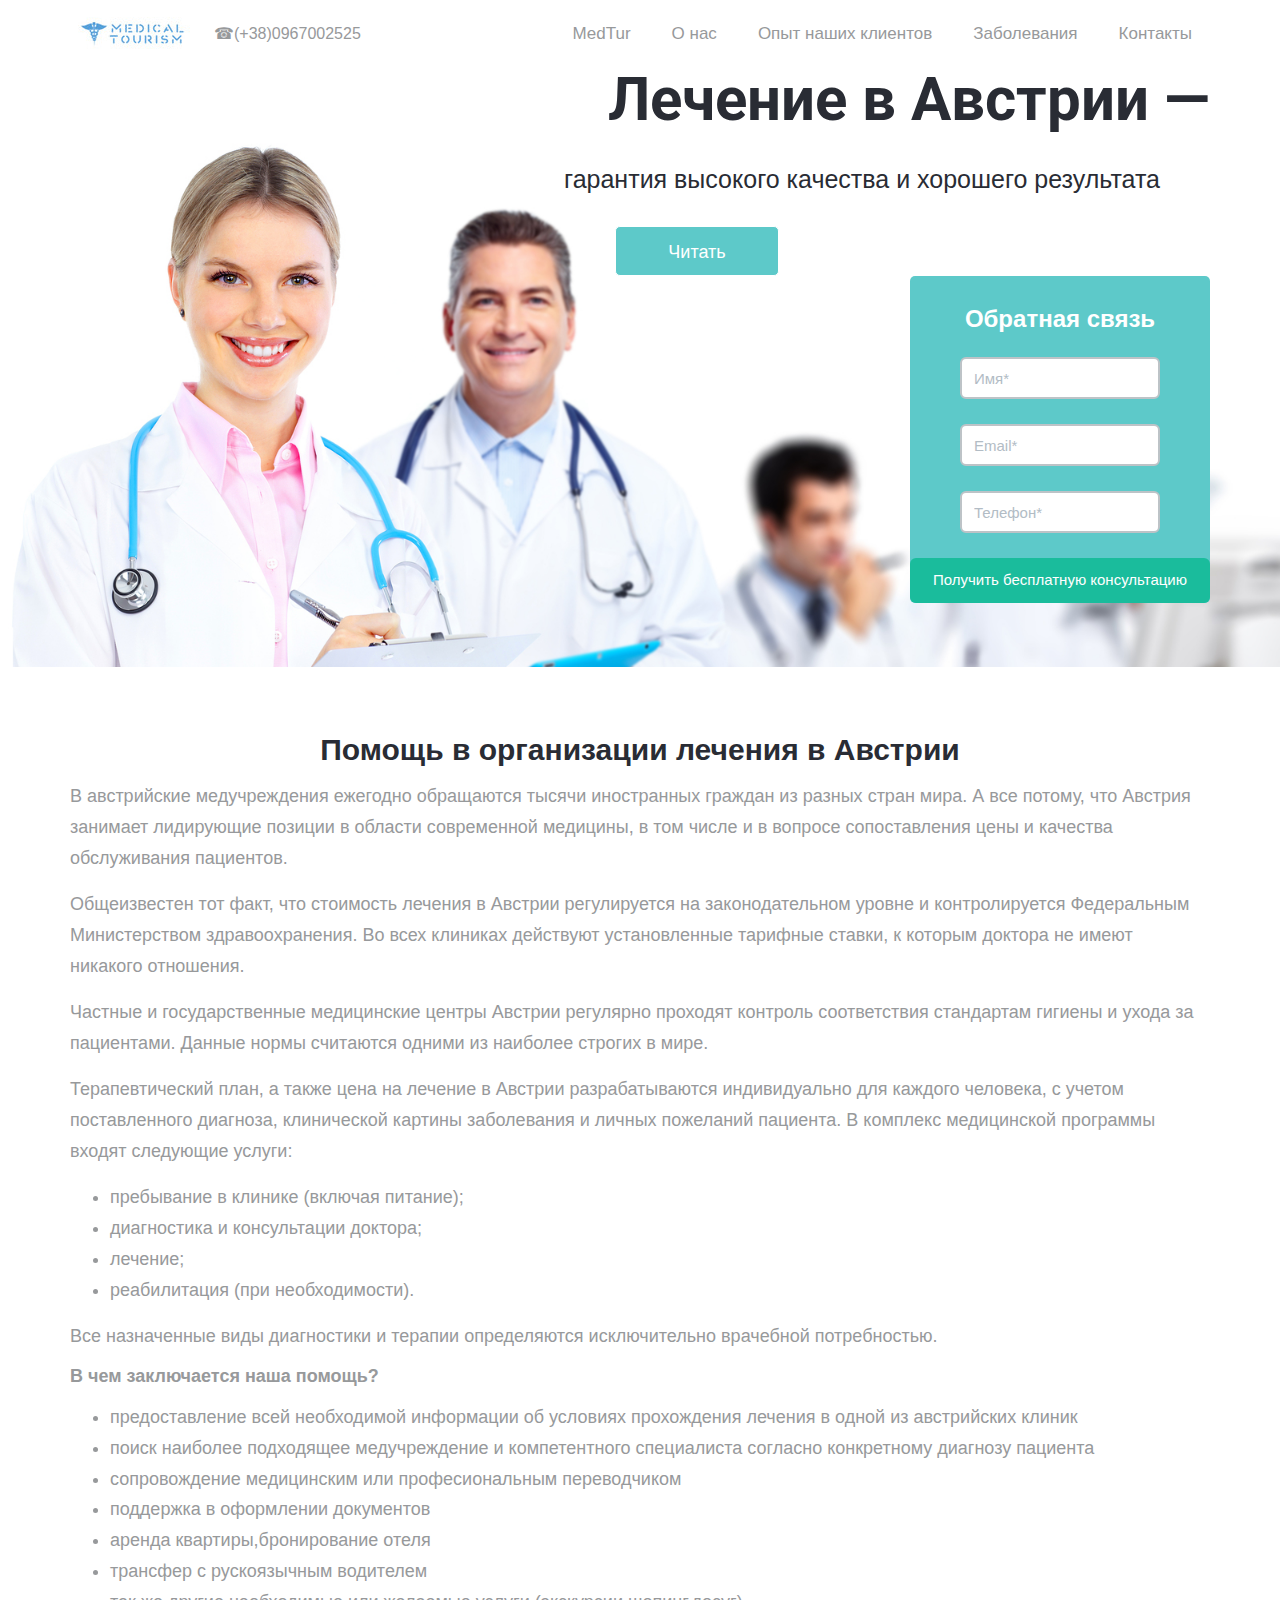
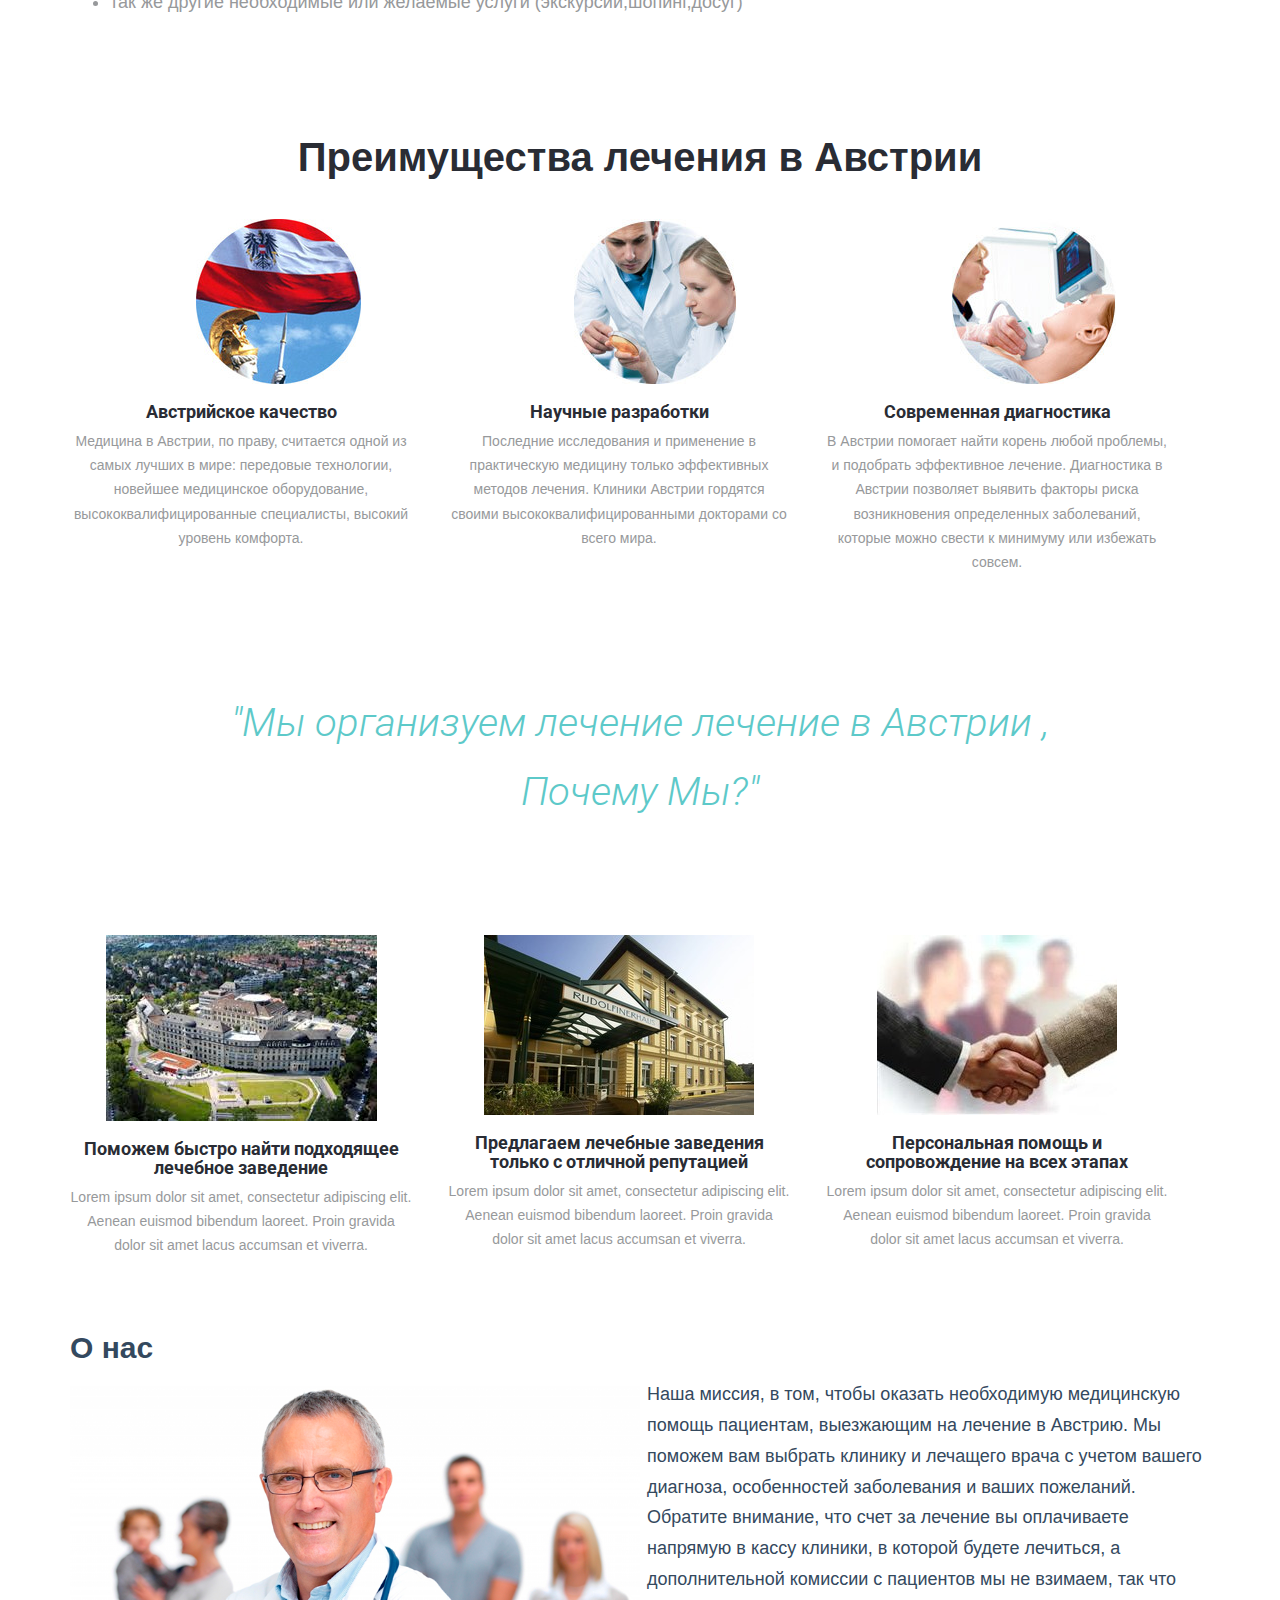
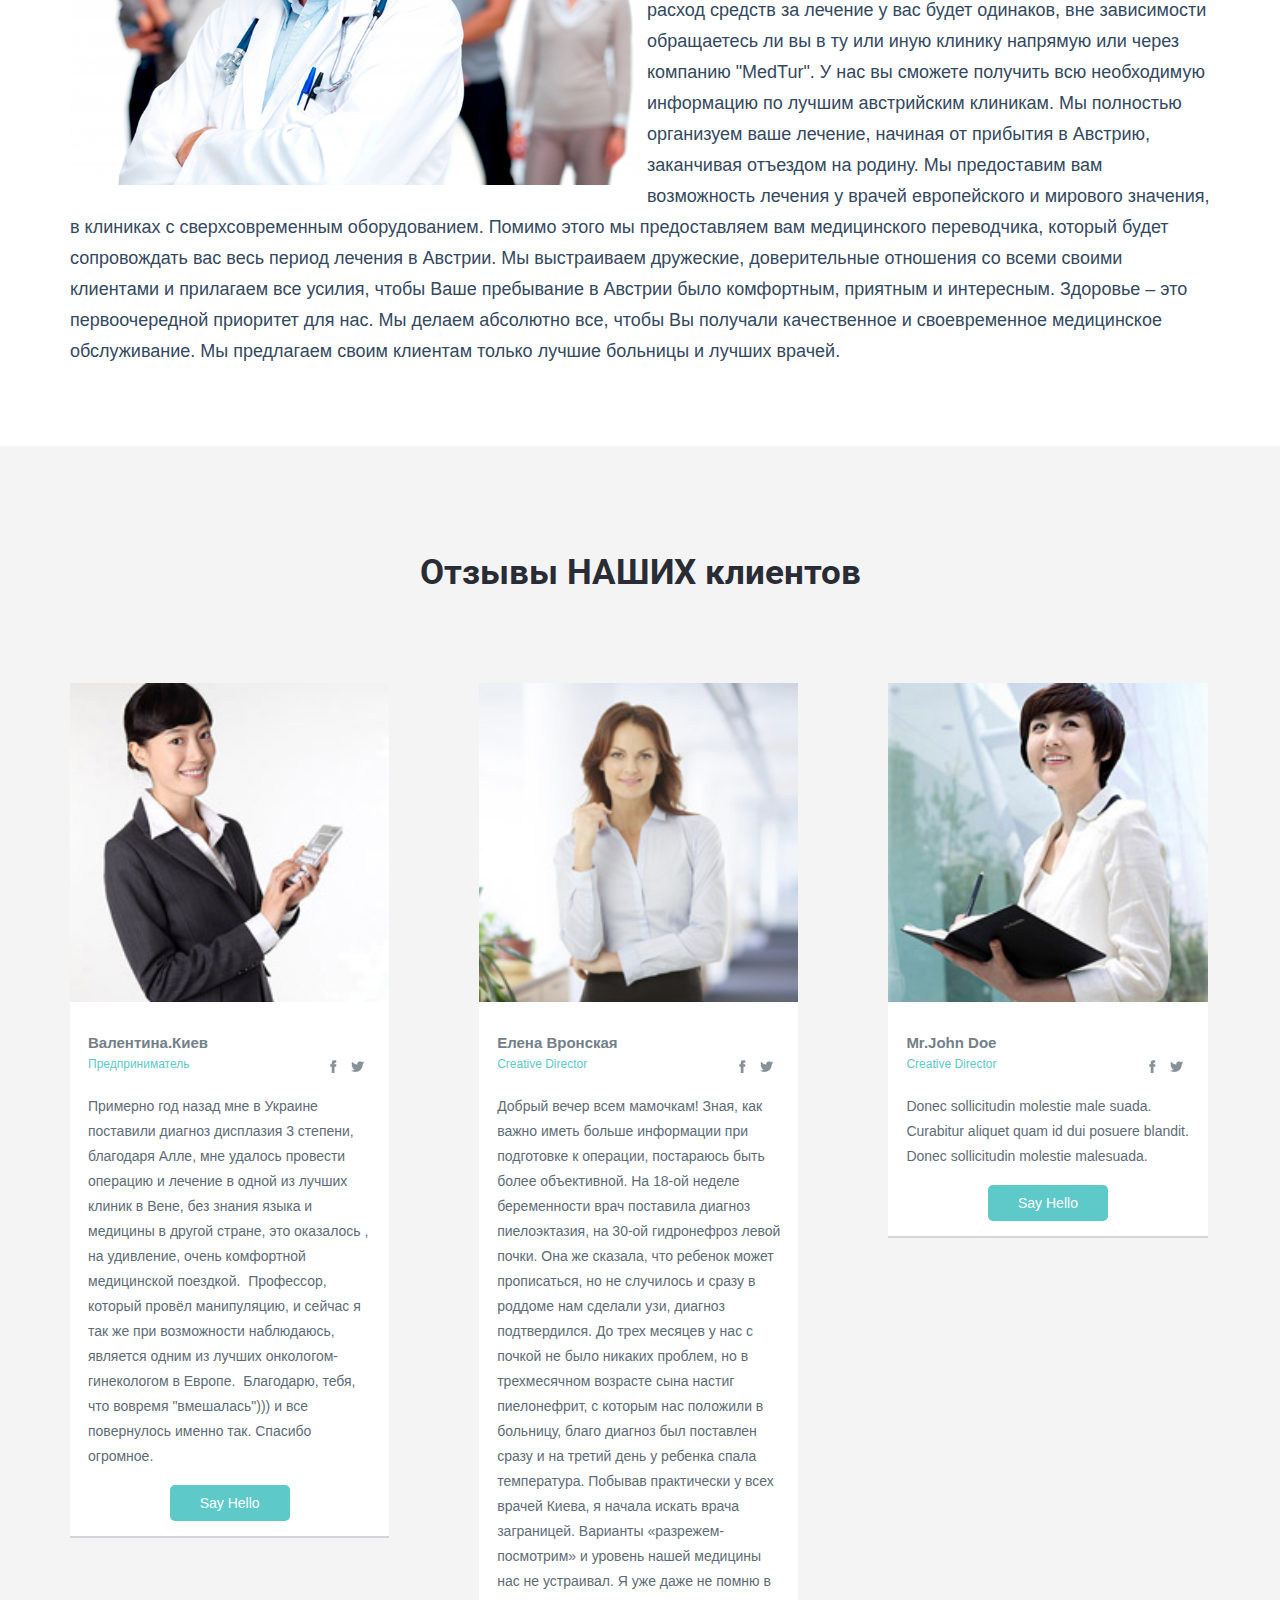
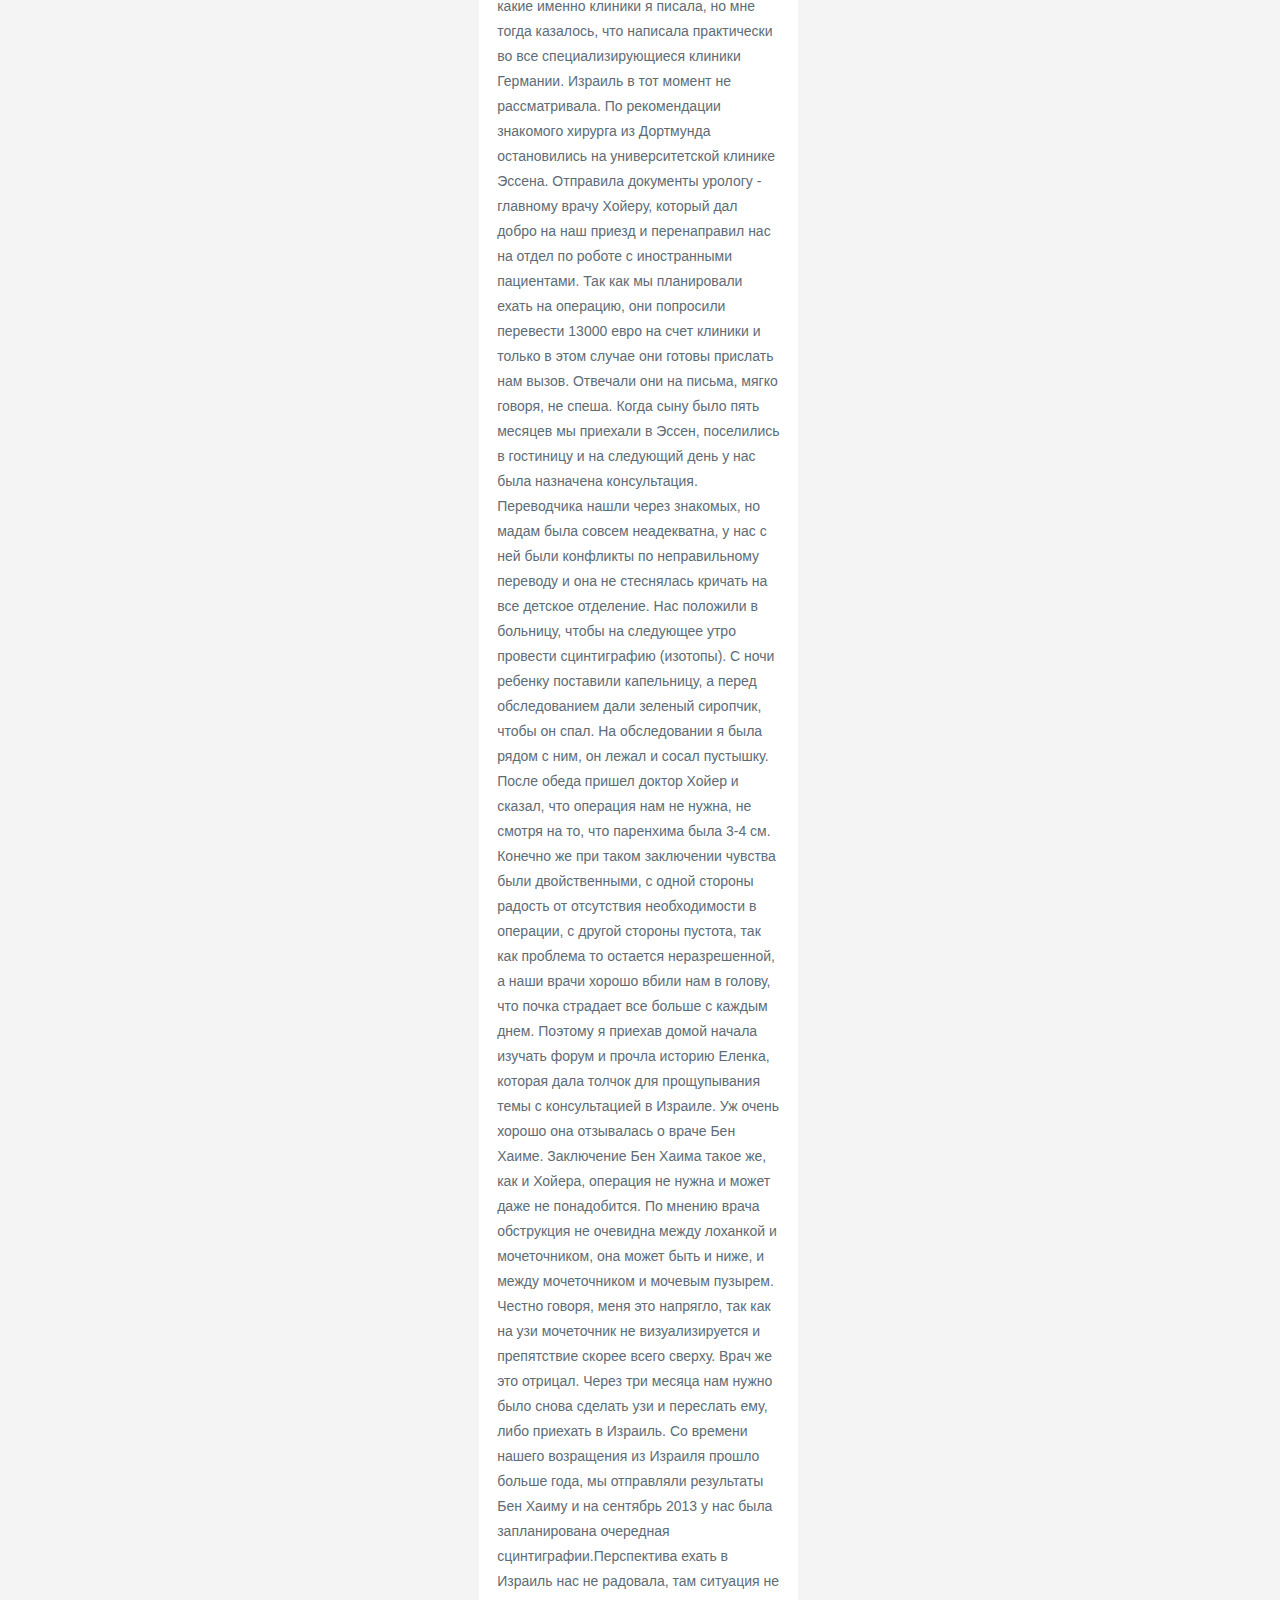
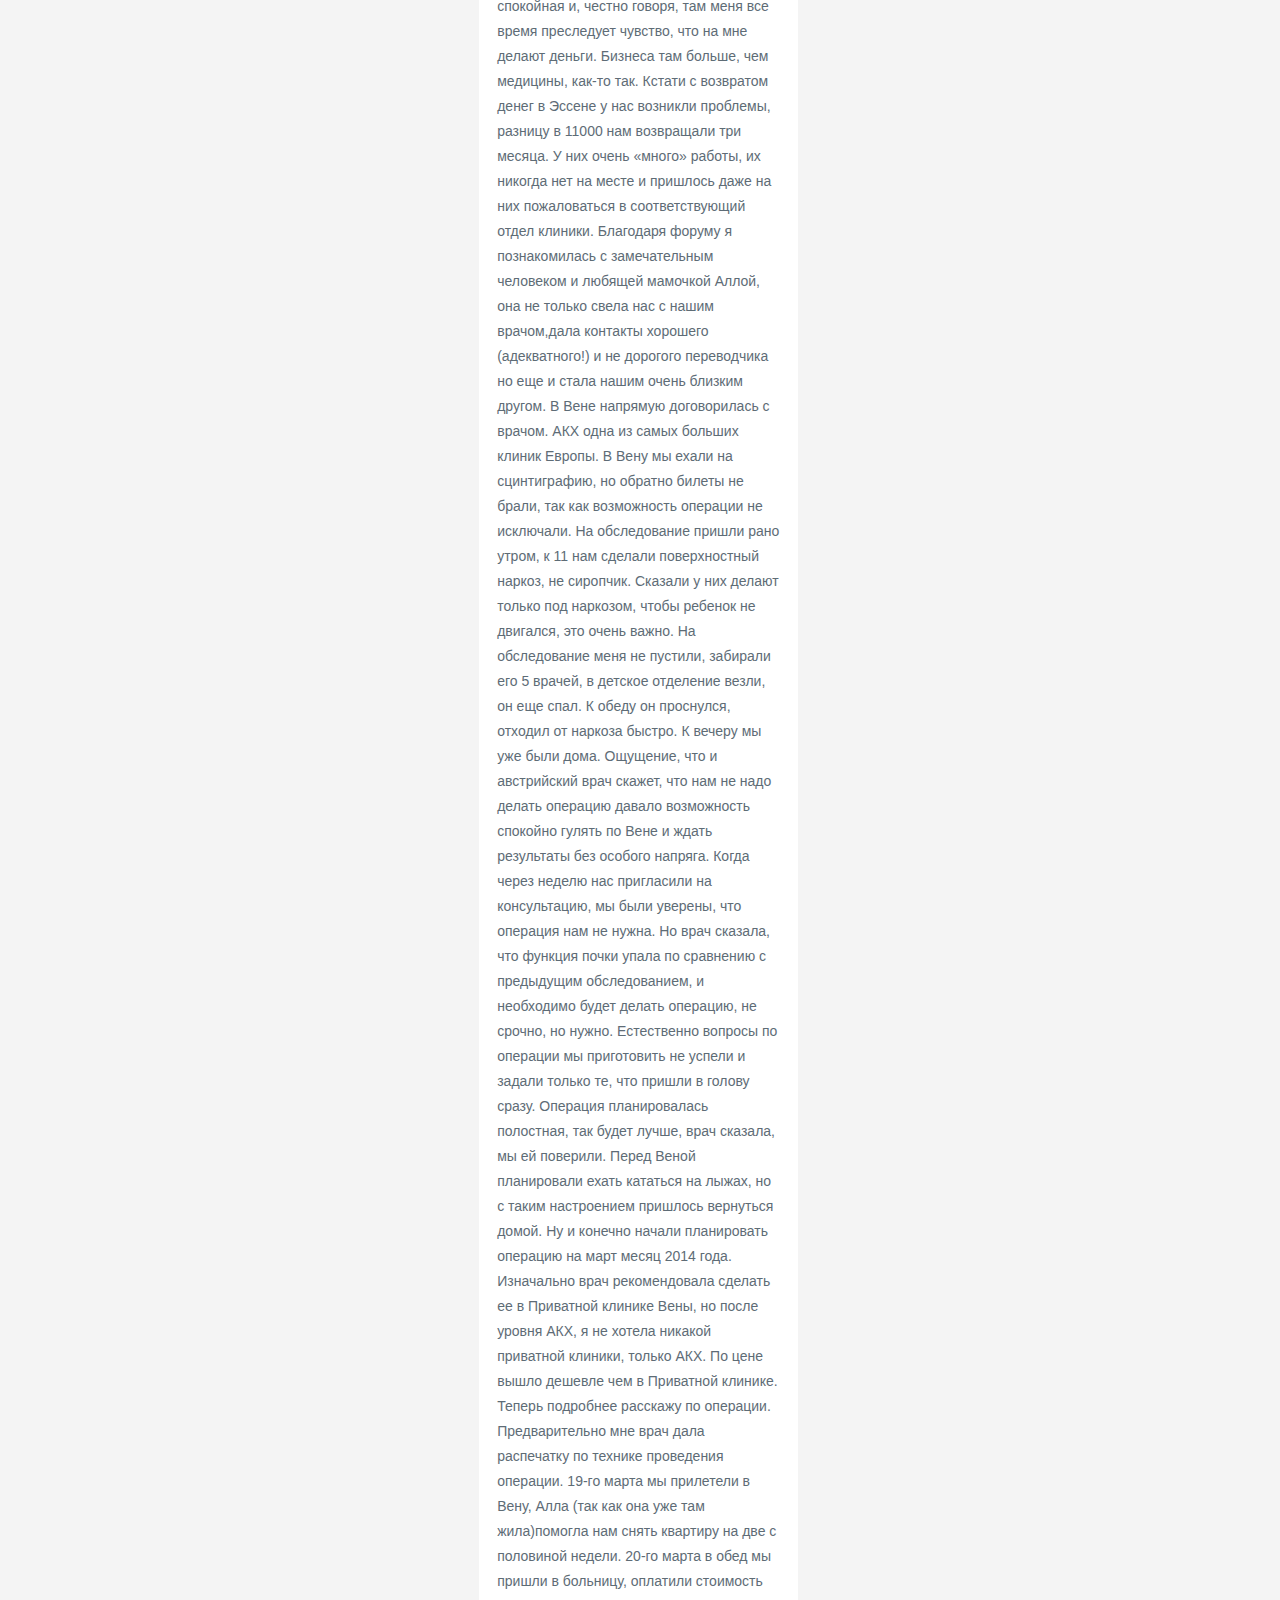
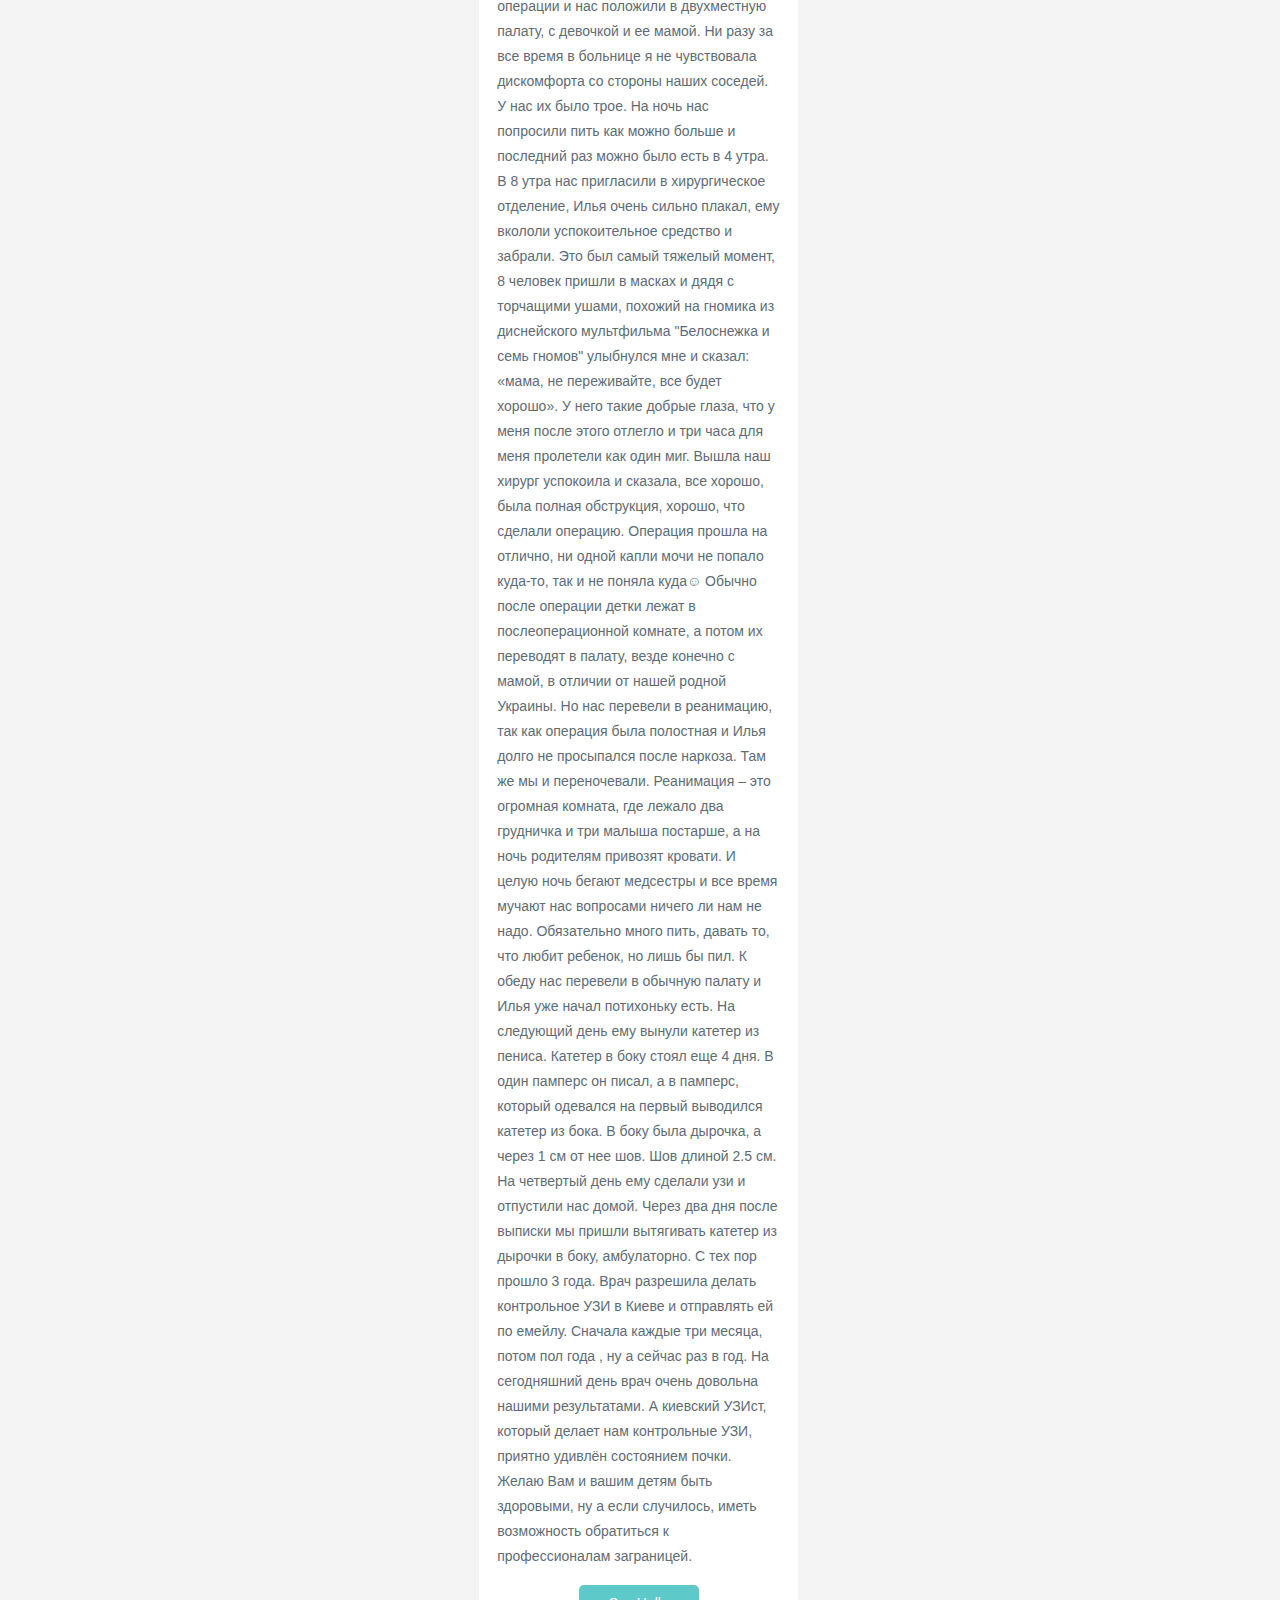
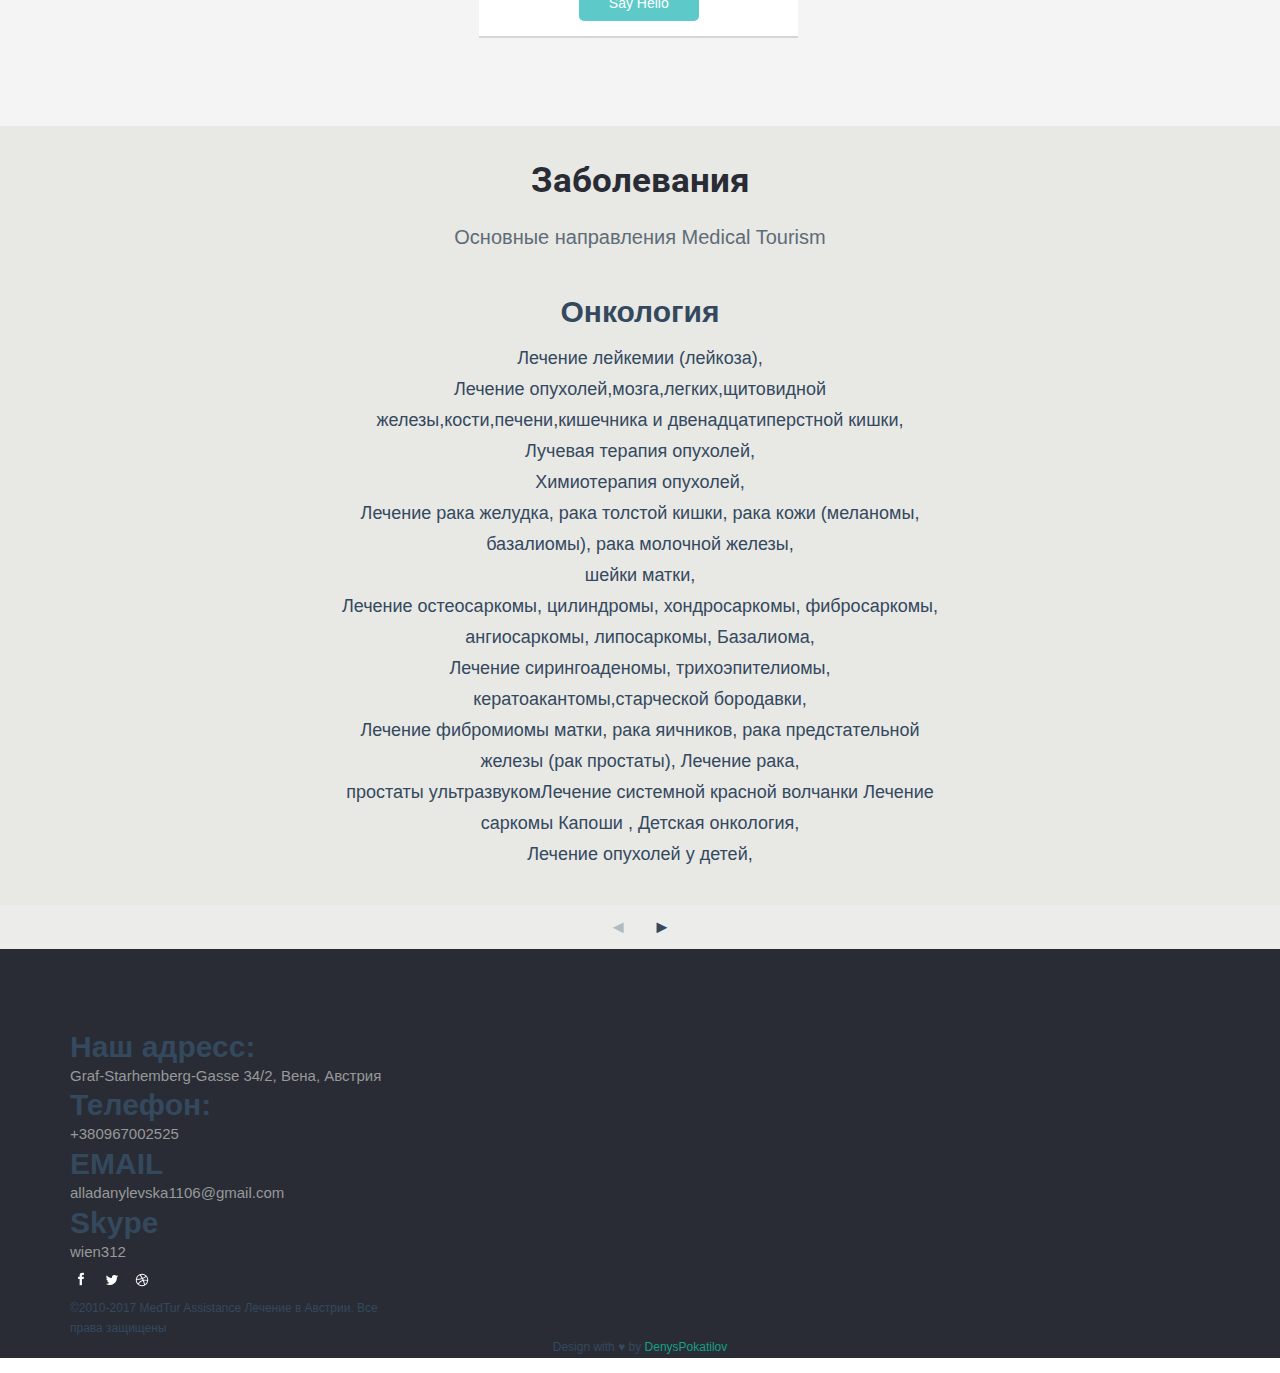
==== commit 44f625b0: "осталось отзывы, форму , адаптивность, цвет всех шрифтов, преимущества картинки крутка плоха" ====
--- a/index.html
+++ b/index.html
@@ -10,15 +10,15 @@
     <title>Galaxy a Corporate Category Flat Bootstarp Resposive Website Template | Home :: w3layouts</title>
     <link href="css/style.css" rel="stylesheet" type="text/css" media="all"/>
     <link href="css/bootstrap.css" rel="stylesheet" type="text/css" media="all"/>
-    <link href="css/carusel.css" rel="stylesheet" type="text/css" media="all"/>
+   <!-- <link href="css/carusel.css" rel="stylesheet" type="text/css" media="all"/>-->
 
     <link href='http://fonts.googleapis.com/css?family=Open+Sans:400,300,600,700,800' rel='stylesheet' type='text/css'>
     <link href='http://fonts.googleapis.com/css?family=Roboto:400,100,100italic,300,300italic,400italic,500,500italic,700italic,700,900,900italic'
           rel='stylesheet' type='text/css'>
     <link href="jstyle.css" rel="stylesheet" type="text/css">
     <!-- js -->
-    <script type="text/javascript" src="jquery-1.4.1.min.js"></script>
-    <script type="text/javascript" src="jquery.orbit.min.js"></script>
+    <!--<script type="text/javascript" src="jquery-1.4.1.min.js"></script>-->
+    <!--<script type="text/javascript" src="jquery.orbit.min.js"></script>-->
     <script src="js/jquery.min.js"></script>
     <!-- //js -->
     <!-- for-mobile-apps -->
@@ -69,7 +69,7 @@
             <div class="top-nav">
                 <span class="menu"><img src="images/menu.png" alt=""/></span>
                 <ul class="nav1">
-                    <li><a href="#home" class="scroll">MedTur</a></li>
+                    <li><a href="#" class="scroll">MedTur</a></li>
                     <li><a href="#about" class="scroll">О нас</a></li>
                     <li><a href="#team" class="scroll">Опыт наших клиентов</a></li>
                     <li><a href="#ilness" class="scroll">Заболевания</a></li>
@@ -196,14 +196,14 @@
             <li class="helpText">так же другие необходимые или желаемые услуги (экскурсии,шопинг,досуг)
             </li>
         </ul>
-        </p>
+
     </div>
 </div>
 <!-- //banner -->
 <!-- banner-bottom -->
 <div class="banner-bottom">
     <div class="container">
-        <h3 style="text-align: center; margin-bottom: 40px; font-size: 40px">Преимущества лечения
+        <h3 style="text-align: center; margin-bottom: 40px; font-size: 40px; color: #292C34;">Преимущества лечения
             в<span> Австрии</span>
         </h3>
         <div class="banner-bottom-left">
@@ -240,7 +240,7 @@
         </div>
         <div class="banner-bottom-grids">
             <div class="banner-bottom-grid">
-                <img src="images/imagepan.jpg" width="270px" alt=" "/>
+                <img src="images/imagepan.jpg" width="271px" alt=" "/>
                 <h3>Поможем быстро найти подходящее лечебное заведение</h3>
                 <p>Lorem ipsum dolor sit amet, consectetur adipiscing elit. Aenean euismod bibendum laoreet. Proin
                     gravida dolor sit amet lacus accumsan et viverra.</p>
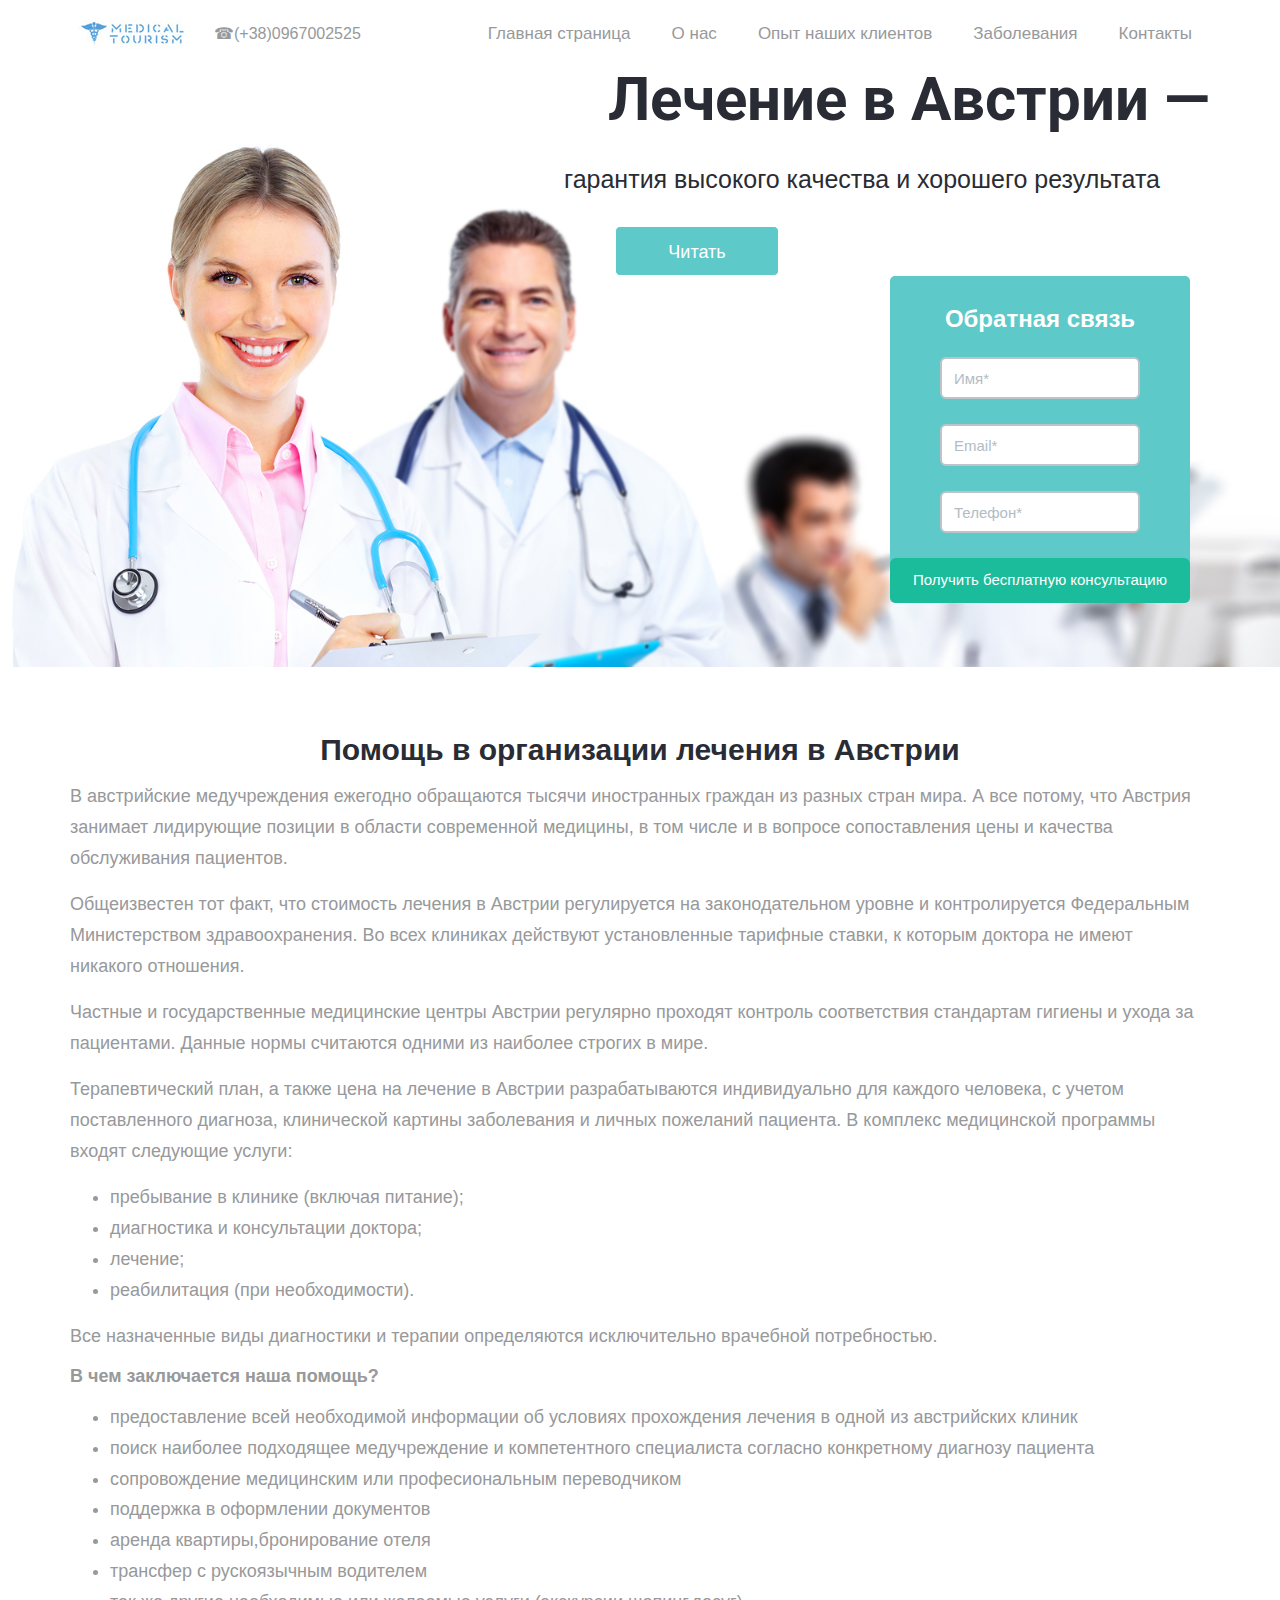
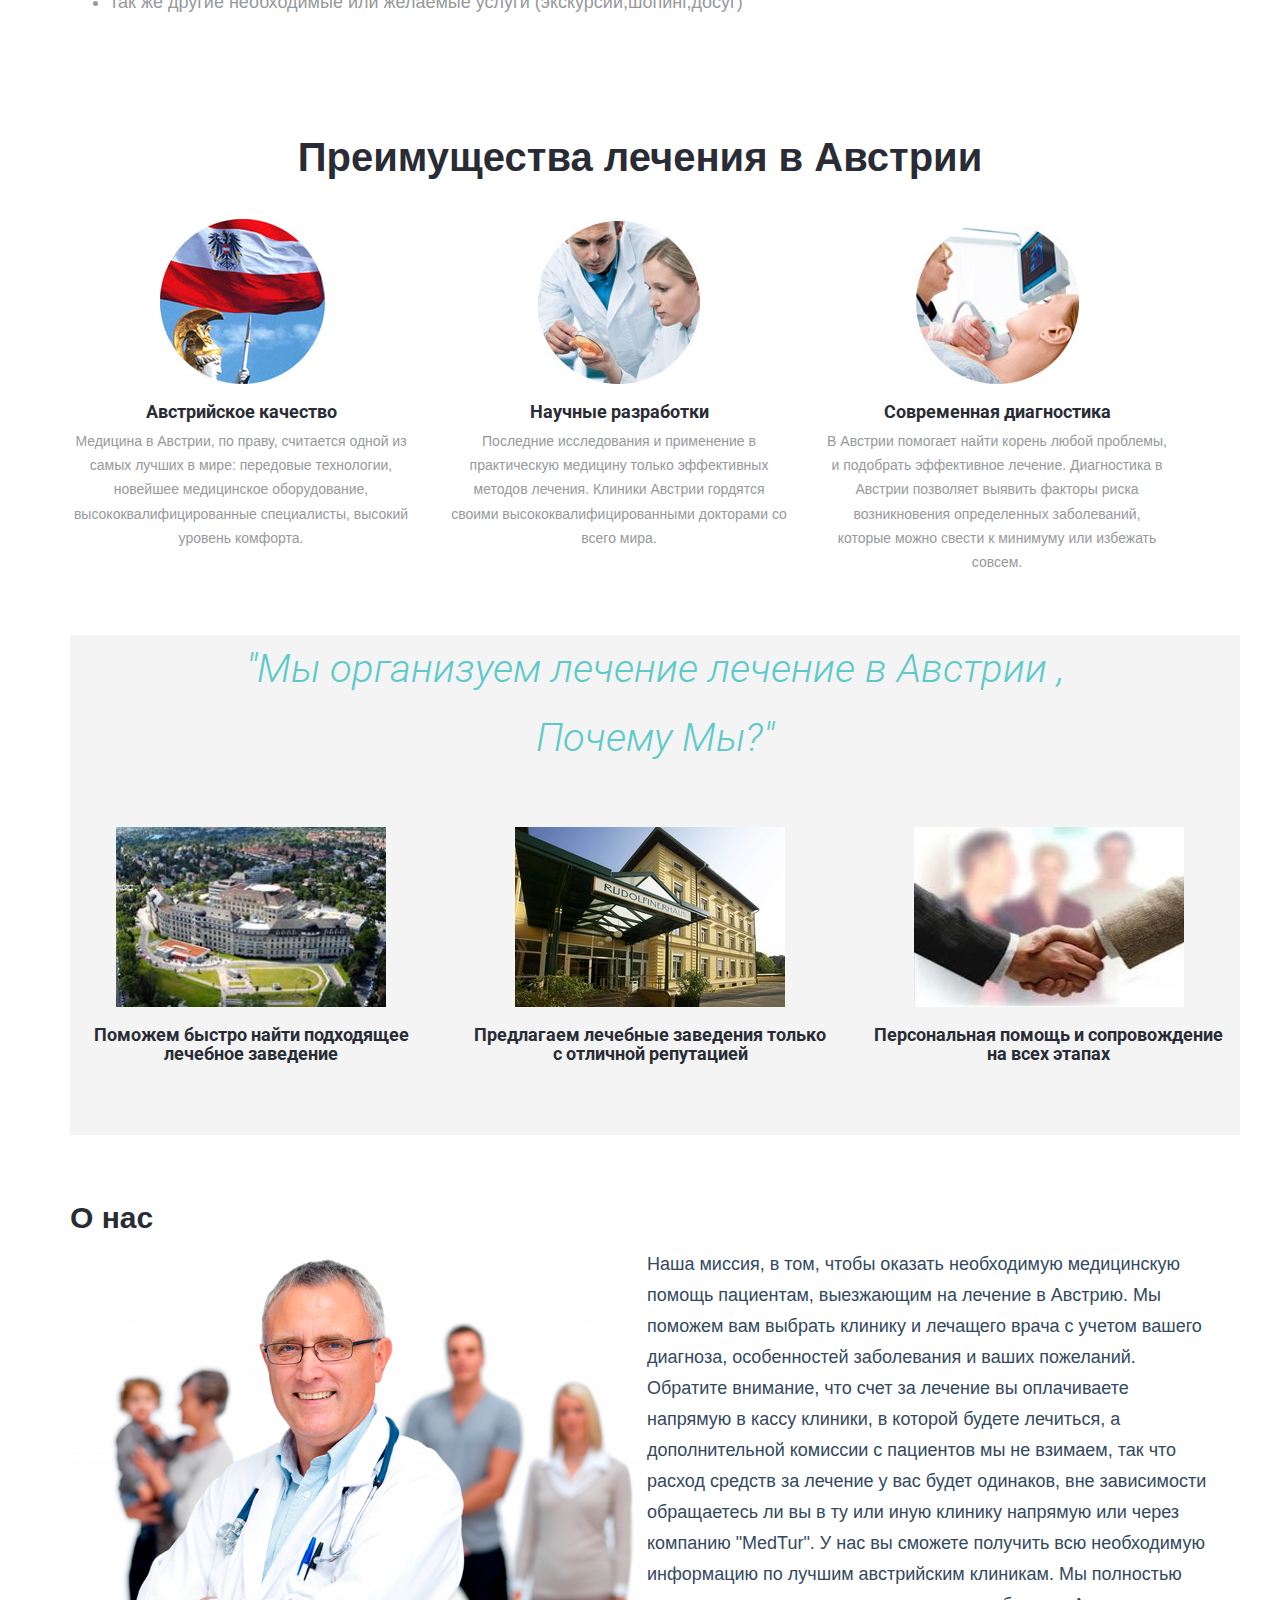
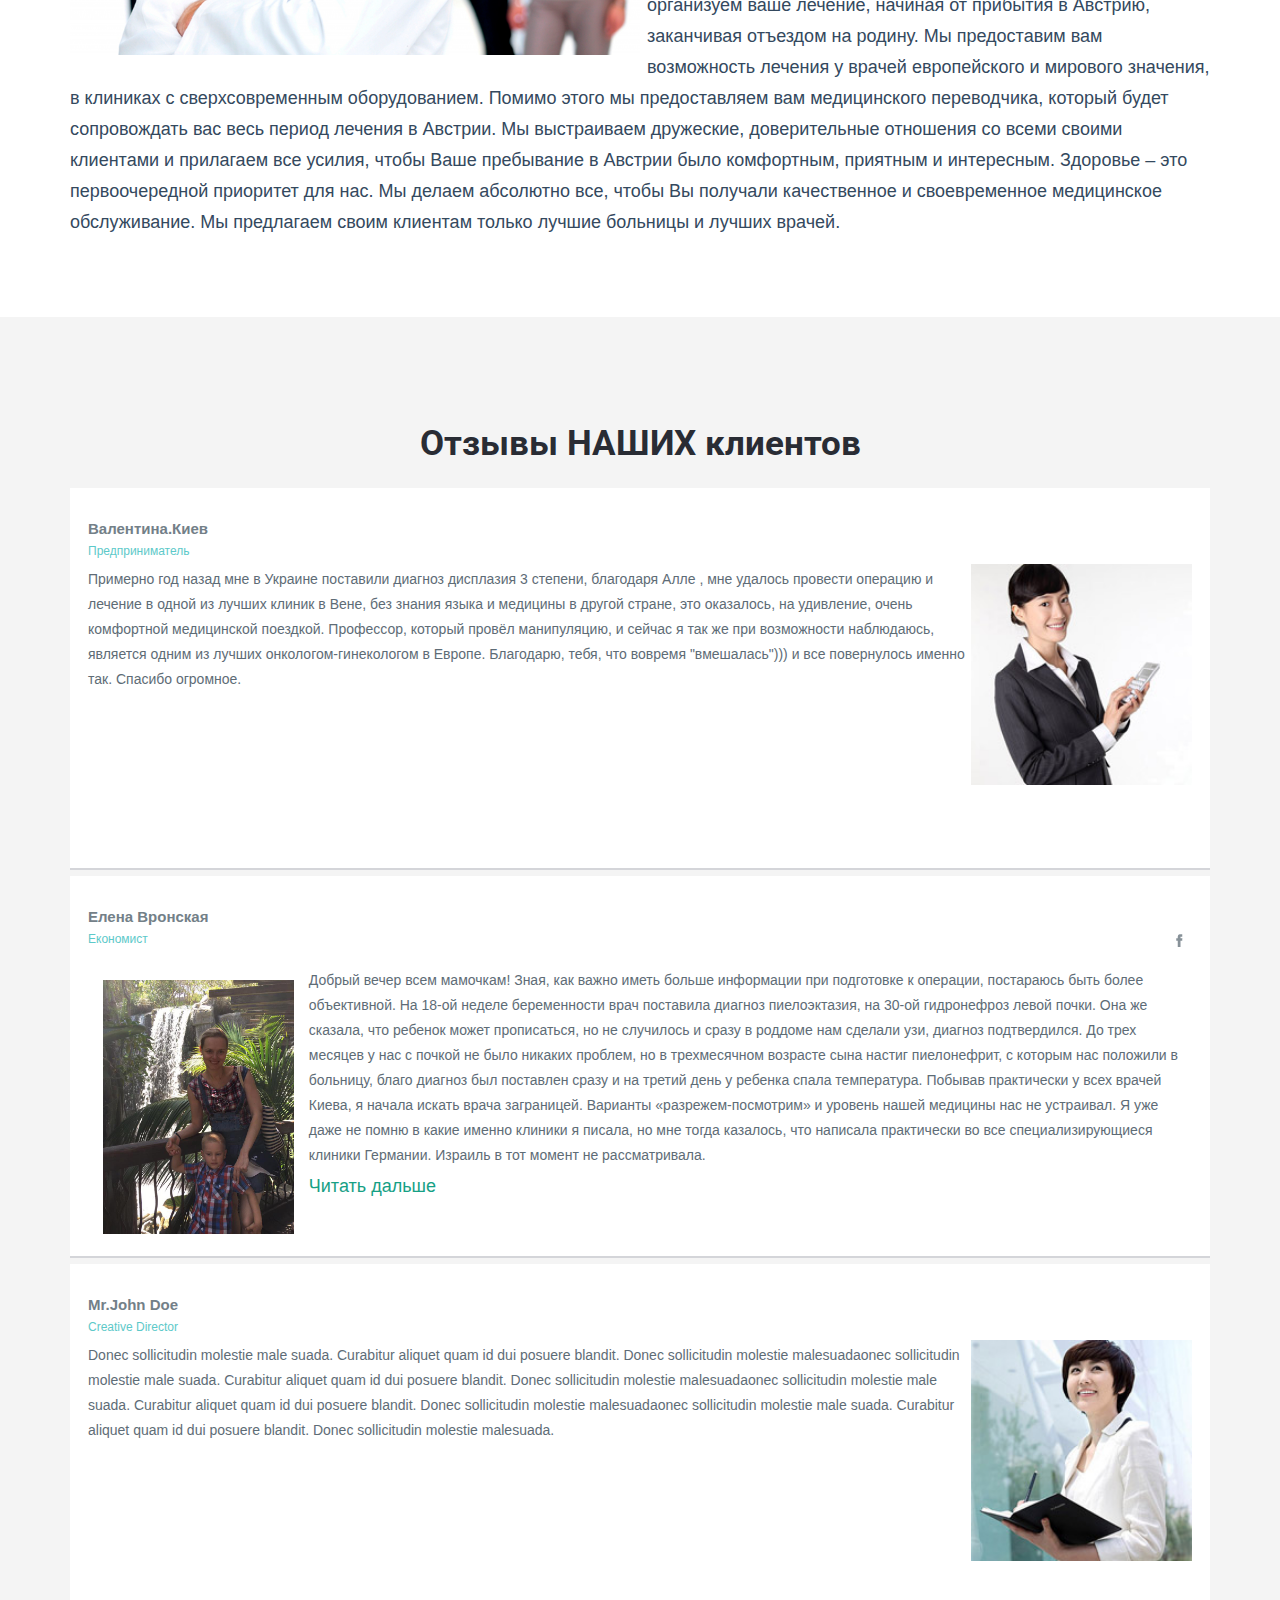
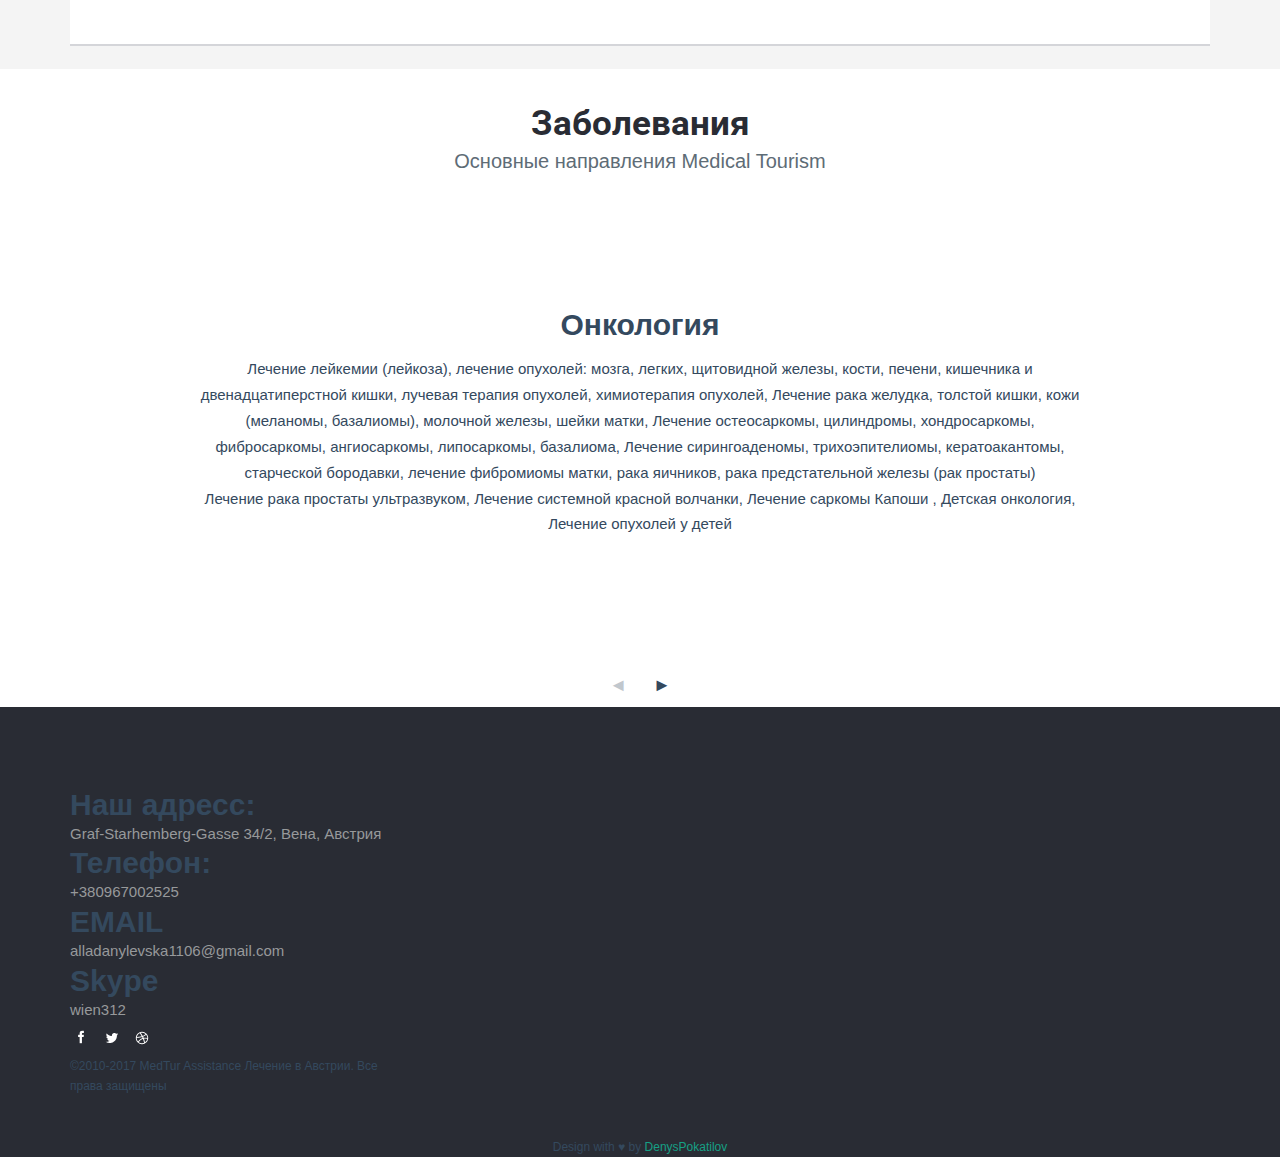
==== commit d54677fb: "iphone done adapt" ====
--- a/index.html
+++ b/index.html
@@ -7,10 +7,10 @@
 <!DOCTYPE html>
 <html>
 <head>
-    <title>Galaxy a Corporate Category Flat Bootstarp Resposive Website Template | Home :: w3layouts</title>
+    <title>Medical Tourism</title>
     <link href="css/style.css" rel="stylesheet" type="text/css" media="all"/>
     <link href="css/bootstrap.css" rel="stylesheet" type="text/css" media="all"/>
-   <!-- <link href="css/carusel.css" rel="stylesheet" type="text/css" media="all"/>-->
+    <!-- <link href="css/carusel.css" rel="stylesheet" type="text/css" media="all"/>-->
 
     <link href='http://fonts.googleapis.com/css?family=Open+Sans:400,300,600,700,800' rel='stylesheet' type='text/css'>
     <link href='http://fonts.googleapis.com/css?family=Roboto:400,100,100italic,300,300italic,400italic,500,500italic,700italic,700,900,900italic'
@@ -32,6 +32,18 @@
     function hideURLbar() {
         window.scrollTo(0, 1);
     } </script>
+
+    <script>
+        function collapsElement(id) {
+            if (document.getElementById(id).style.display != "none") {
+                document.getElementById(id).style.display = 'none';
+            }
+            else {
+                document.getElementById(id).style.display = '';
+
+            }
+        }
+    </script>
     <!-- //for-mobile-apps -->
     <!-- start-smoth-scrolling -->
     <script type="text/javascript" src="js/move-top.js"></script>
@@ -69,7 +81,7 @@
             <div class="top-nav">
                 <span class="menu"><img src="images/menu.png" alt=""/></span>
                 <ul class="nav1">
-                    <li><a href="#" class="scroll">MedTur</a></li>
+                    <li><a href="#" class="scroll">Главная страница</a></li>
                     <li><a href="#about" class="scroll">О нас</a></li>
                     <li><a href="#team" class="scroll">Опыт наших клиентов</a></li>
                     <li><a href="#ilness" class="scroll">Заболевания</a></li>
@@ -96,7 +108,7 @@
             <div class="banner-info">
                 <h2 style="color: #292C34; text-align: right">Лечение в Австрии —
                 </h2>
-                <p style="color: #292C34; text-align: right">гарантия высокого качества
+                <p style="color: #292C34; text-align: right; margin-bottom: 25px">гарантия высокого качества
                     и хорошего результата</p>
                 <div class="more">
                     <a href="#help" class="scroll">Читать</a>
@@ -142,60 +154,68 @@
 
 <div id="help" class="banner-bottom">
     <div class="container">
-        <h2 class="title" style="text-align: center; color: #292C34;">Помощь в организации лечения в Австрии</h2>
-
-        <p class="helpText">В австрийские медучреждения ежегодно обращаются тысячи иностранных граждан из разных стран
-            мира. А все потому, что Австрия занимает лидирующие позиции в области современной медицины, в том числе и в
-            вопросе сопоставления цены и качества обслуживания пациентов.
-        </p>
-        <p class="helpText">Общеизвестен тот факт, что стоимость лечения в Австрии регулируется на законодательном
-            уровне и контролируется Федеральным Министерством здравоохранения. Во всех клиниках действуют установленные
-            тарифные ставки, к которым доктора не имеют никакого отношения.
-        </p>
-
-        <p class="helpText">Частные и государственные медицинские центры Австрии регулярно проходят контроль
-            соответствия стандартам гигиены и ухода за пациентами. Данные нормы считаются одними из наиболее строгих в
-            мире.
-        </p>
-
-        <p class="helpText">Терапевтический план, а также цена на лечение в Австрии разрабатываются индивидуально для
-            каждого человека, с учетом поставленного диагноза, клинической картины заболевания и личных пожеланий
-            пациента. В комплекс медицинской программы входят следующие услуги:
-        </p>
-        <ul class="helpText">
-            <li class="helpText">пребывание в клинике (включая питание);</li>
-            <li class="helpText">диагностика и консультации доктора;</li>
-            <li class="helpText">лечение;</li>
-            <li class="helpText">реабилитация (при необходимости).</li>
-        </ul>
-
-
-        <p class="helpText">Все назначенные виды диагностики и терапии определяются исключительно врачебной
-            потребностью.</p>
-
-        <h4 class="helpText">В чем заключается наша помощь?</h4>
-
-        <p class="helpText">
-        <ul>
-            <li class="helpText">предоставление всей необходимой информации об условиях прохождения лечения в одной из
-                австрийских
-                клиник
-            </li>
-            <li class="helpText">поиск наиболее подходящее медучреждение и компетентного специалиста согласно
-                конкретному диагнозу
-                пациента
-            </li>
-            <li class="helpText">сопровождение медицинским или професиональным переводчиком
-            </li>
-            <li class="helpText">поддержка в оформлении документов
-            </li>
-            <li class="helpText">аренда квартиры,бронирование отеля
-            </li>
-            <li class="helpText">трансфер с рускоязычным водителем
-            </li>
-            <li class="helpText">так же другие необходимые или желаемые услуги (экскурсии,шопинг,досуг)
-            </li>
-        </ul>
+        <div style="background-color: white;">
+            <h2 class="title" style="text-align: center; color: #292C34;">Помощь в организации лечения в Австрии</h2>
+
+            <p class="helpText">В австрийские медучреждения ежегодно обращаются тысячи иностранных граждан из разных
+                стран
+                мира. А все потому, что Австрия занимает лидирующие позиции в области современной медицины, в том числе
+                и в
+                вопросе сопоставления цены и качества обслуживания пациентов.
+            </p>
+            <p class="helpText">Общеизвестен тот факт, что стоимость лечения в Австрии регулируется на законодательном
+                уровне и контролируется Федеральным Министерством здравоохранения. Во всех клиниках действуют
+                установленные
+                тарифные ставки, к которым доктора не имеют никакого отношения.
+            </p>
+
+            <p class="helpText">Частные и государственные медицинские центры Австрии регулярно проходят контроль
+                соответствия стандартам гигиены и ухода за пациентами. Данные нормы считаются одними из наиболее строгих
+                в
+                мире.
+            </p>
+
+            <p class="helpText">Терапевтический план, а также цена на лечение в Австрии разрабатываются индивидуально
+                для
+                каждого человека, с учетом поставленного диагноза, клинической картины заболевания и личных пожеланий
+                пациента. В комплекс медицинской программы входят следующие услуги:
+            </p>
+            <ul class="helpText">
+                <li class="helpText">пребывание в клинике (включая питание);</li>
+                <li class="helpText">диагностика и консультации доктора;</li>
+                <li class="helpText">лечение;</li>
+                <li class="helpText">реабилитация (при необходимости).</li>
+            </ul>
+
+
+            <p class="helpText">Все назначенные виды диагностики и терапии определяются исключительно врачебной
+                потребностью.</p>
+
+            <h4 class="helpText">В чем заключается наша помощь?</h4>
+
+            <p class="helpText">
+            <ul>
+                <li class="helpText">предоставление всей необходимой информации об условиях прохождения лечения в одной
+                    из
+                    австрийских
+                    клиник
+                </li>
+                <li class="helpText">поиск наиболее подходящее медучреждение и компетентного специалиста согласно
+                    конкретному диагнозу
+                    пациента
+                </li>
+                <li class="helpText">сопровождение медицинским или професиональным переводчиком
+                </li>
+                <li class="helpText">поддержка в оформлении документов
+                </li>
+                <li class="helpText">аренда квартиры,бронирование отеля
+                </li>
+                <li class="helpText">трансфер с рускоязычным водителем
+                </li>
+                <li class="helpText">так же другие необходимые или желаемые услуги (экскурсии,шопинг,досуг)
+                </li>
+            </ul>
+        </div>
 
     </div>
 </div>
@@ -203,7 +223,7 @@
 <!-- banner-bottom -->
 <div class="banner-bottom">
     <div class="container">
-        <h3 style="text-align: center; margin-bottom: 40px; font-size: 40px; color: #292C34;">Преимущества лечения
+        <h3 class="prem">Преимущества лечения
             в<span> Австрии</span>
         </h3>
         <div class="banner-bottom-left">
@@ -234,38 +254,41 @@
                 или избежать совсем.</p>
         </div>
         <div class="clearfix"></div>
-        <div class="banner-bottom-text">
-            <p>"Мы организуем лечение лечение в Австрии ,
-                <span>Почему Мы?"</span></p>
-        </div>
-        <div class="banner-bottom-grids">
-            <div class="banner-bottom-grid">
-                <img src="images/imagepan.jpg" width="271px" alt=" "/>
-                <h3>Поможем быстро найти подходящее лечебное заведение</h3>
-                <p>Lorem ipsum dolor sit amet, consectetur adipiscing elit. Aenean euismod bibendum laoreet. Proin
-                    gravida dolor sit amet lacus accumsan et viverra.</p>
-            </div>
-            <div class="banner-bottom-grid grid-mid">
-                <img src="images/07064983.jpg" width="270px "/>
-                <h3>Предлагаем лечебные заведения только с отличной репутацией</h3>
-                <p>Lorem ipsum dolor sit amet, consectetur adipiscing elit. Aenean euismod bibendum laoreet. Proin
-                    gravida dolor sit amet lacus accumsan et viverra.
-                </p>
-            </div>
-            <div class="banner-bottom-grid">
-                <img src="images/imgonline-com-ua-Resize-S5aVgHeMG7.jpg" alt=" "/>
-                <h3>Персональная помощь и сопровождение на всех этапах</h3>
-                <p>Lorem ipsum dolor sit amet, consectetur adipiscing elit. Aenean euismod bibendum laoreet. Proin
-                    gravida dolor sit amet lacus accumsan et viverra.
-                </p>
-            </div>
-
-            <div class="clearfix"></div>
+        <div class="we_help">
+            <div class="banner-bottom-text">
+                <p>"Мы организуем лечение лечение в Австрии ,
+                    <span>Почему Мы?"</span></p>
+            </div>
+            <div class="banner-bottom-grids">
+                <div class="banner-bottom-grid">
+                    <img src="images/imagepan.jpg" width="270px" height="180px" alt=" "/>
+                    <h3>Поможем быстро найти подходящее лечебное заведение</h3>
+                    <!--<p>Lorem ipsum dolor sit amet, consectetur adipiscing elit. Aenean euismod bibendum laoreet. Proin
+                        gravida dolor sit amet lacus accumsan et viverra.</p>-->
+                </div>
+                <div class="banner-bottom-grid grid-mid">
+                    <img src="images/07064983.jpg" width="270px "/>
+                    <h3>Предлагаем лечебные заведения только с отличной репутацией</h3>
+                    <!--<p>Lorem ipsum dolor sit amet, consectetur adipiscing elit. Aenean euismod bibendum laoreet. Proin
+                        gravida dolor sit amet lacus accumsan et viverra.
+                    </p>-->
+                </div>
+                <div class="banner-bottom-grid">
+                    <img src="images/imgonline-com-ua-Resize-S5aVgHeMG7.jpg" style="width: 270px;
+    height: 180px;" alt=" "/>
+                    <h3>Персональная помощь и сопровождение на всех этапах</h3>
+                    <!-- <p>Lorem ipsum dolor sit amet, consectetur adipiscing elit. Aenean euismod bibendum laoreet. Proin
+                         gravida dolor sit amet lacus accumsan et viverra.
+                     </p>-->
+                </div>
+
+                <div class="clearfix"></div>
+            </div>
         </div>
     </div>
 </div>
 <div class="container" id="about" style=" margin-bottom: 5%;">
-    <h2>О <span>нас</span></h2>
+    <h2 style="color: #292C34">О <span>нас</span></h2>
     <p><img src="images/medical-services-in-Hungary.png" width="50%" class="leftimg">
         Наша миссия, в том, чтобы оказать необходимую медицинскую помощь пациентам, выезжающим на лечение в Австрию. Мы
         поможем вам выбрать клинику и лечащего врача с учетом вашего диагноза, особенностей заболевания и ваших
@@ -291,7 +314,7 @@
         </div>
         <div class="about-grids">
             <div class="about-grid">
-                <img src="images/12.jpg" alt=" "/>
+
                 <div class="about-grid-john">
                     <div class="john">
                         <h4>Валентина.Киев</h4>
@@ -299,45 +322,42 @@
                     </div>
                     <div class="social-icons">
                         <ul>
-                            <li><a href class="facebook"> </a></li>
-                            <li><a href class="twitter"> </a></li>
+                            <!-- <li><a href class="facebook"> </a></li>
+                             <li><a href class="twitter"> </a></li>-->
                         </ul>
                     </div>
                     <div class="clearfix"></div>
+                    <img class="feedbackImg" src="images/12.jpg" alt=" "/>
                     <p class="para">Примерно год назад мне в Украине поставили диагноз дисплазия 3 степени, благодаря
-                        Алле, мне удалось провести операцию и лечение в одной из лучших клиник в Вене, без знания языка
-                        и медицины в другой стране, это оказалось , на удивление, очень комфортной медицинской поездкой.
-                         -Профессор, который провёл манипуляцию, и сейчас я так же при возможности наблюдаюсь, является
-                        одним из лучших онкологом-гинекологом в Европе.  -Благодарю, тебя, что вовремя "вмешалась"))) и
+                        Алле , мне удалось провести операцию и лечение в одной из лучших клиник в Вене, без знания языка
+                        и медицины в другой стране, это оказалось, на удивление, очень комфортной медицинской поездкой.
+                        Профессор, который провёл манипуляцию, и сейчас я так же при возможности наблюдаюсь, является
+                        одним из лучших онкологом-гинекологом в Европе. Благодарю, тебя, что вовремя "вмешалась"))) и
                         все повернулось именно так. Спасибо огромное.
 
                     </p>
-                    <div class="hello">
-                        <a href="#">Say Hello</a>
-                    </div>
+
                 </div>
             </div>
             <div class="about-grid about-mid">
-                <img src="images/13.jpg" alt=" "/>
                 <div class="about-grid-john">
                     <div class="john">
                         <h4>Елена Вронская</h4>
-                        <p>Creative Director</p>
+                        <p>Економист</p>
                     </div>
                     <div class="social-icons">
                         <ul>
-                            <li><a href class="facebook"> </a></li>
-                            <li><a href class="twitter"> </a></li>
+                            <li><a href="https://www.facebook.com/elena.vronskaja" class="facebook"> </a></li>
+                            <!--<li><a href class="twitter"> </a></li>-->
                         </ul>
                     </div>
                     <div class="clearfix"></div>
+                    <img src="images/ElenaVronskaya.jpg" style="float: left;
+    padding: 15px;" alt=" "/>
+
                     <p class="para">Добрый вечер всем мамочкам! Зная, как важно иметь больше информации при подготовке
-
-                        к операции, постараюсь быть более объективной.
-
-                        На 18-ой неделе беременности врач поставила диагноз пиелоэктазия, на 30-ой
+                        к операции, постараюсь быть более объективной. На 18-ой неделе беременности врач поставила
+                        диагноз пиелоэктазия, на 30-ой
 
                         гидронефроз левой почки. Она же сказала, что ребенок может прописаться, но не
 
@@ -355,184 +375,189 @@
 
                         тогда казалось, что написала практически во все специализирующиеся клиники Германии.
 
-                        Израиль в тот момент не рассматривала. По рекомендации знакомого хирурга из
-
-                        Дортмунда остановились на университетской клинике Эссена. Отправила документы
-
-                        урологу - главному врачу Хойеру, который дал добро на наш приезд и перенаправил нас на
-
-                        отдел по роботе с иностранными пациентами. Так как мы планировали ехать на операцию,
-
-                        они попросили перевести 13000 евро на счет клиники и только в этом случае они готовы
-
-                        прислать нам вызов. Отвечали они на письма, мягко говоря, не спеша. Когда сыну было
-
-                        пять месяцев мы приехали в Эссен, поселились в гостиницу и на следующий день у нас
-
-                        была назначена консультация. Переводчика нашли через знакомых, но мадам была совсем
-
-                        неадекватна, у нас с ней были конфликты по неправильному переводу и она не стеснялась
-
-                        кричать на все детское отделение. Нас положили в больницу, чтобы на следующее утро
-
-                        провести сцинтиграфию (изотопы). С ночи ребенку поставили капельницу, а перед
-
-                        обследованием дали зеленый сиропчик, чтобы он спал. На обследовании я была рядом с
-
-                        ним, он лежал и сосал пустышку. После обеда пришел доктор Хойер и сказал, что операция
-
-                        нам не нужна, не смотря на то, что паренхима была 3-4 см. Конечно же при таком
-
-                        заключении чувства были двойственными, с одной стороны радость от отсутствия
-
-                        необходимости в операции, с другой стороны пустота, так как проблема то остается
-
-                        неразрешенной, а наши врачи хорошо вбили нам в голову, что почка страдает все больше с
-
-                        каждым днем. Поэтому я приехав домой начала изучать форум и прочла историю Еленка,
-
-                        которая дала толчок для прощупывания темы с консультацией в Израиле. Уж очень хорошо
-
-                        она отзывалась о враче Бен Хаиме. Заключение Бен Хаима такое же, как и Хойера,
-
-                        операция не нужна и может даже не понадобится. По мнению врача обструкция не
-
-                        очевидна между лоханкой и мочеточником, она может быть и ниже, и между мочеточником
-
-                        и мочевым пузырем. Честно говоря, меня это напрягло, так как на узи мочеточник не
-
-                        визуализируется и препятствие скорее всего сверху. Врач же это отрицал. Через три
-
-                        месяца нам нужно было снова сделать узи и переслать ему, либо приехать в Израиль. Со
-
-                        времени нашего возращения из Израиля прошло больше года, мы отправляли результаты
-
-                        Бен Хаиму и на сентябрь 2013 у нас была запланирована очередная
-
-                        сцинтиграфии.Перспектива ехать в Израиль нас не радовала, там ситуация не спокойная и,
-
-                        честно говоря, там меня все время преследует чувство, что на мне делают деньги. Бизнеса
-
-                        там больше, чем медицины, как-то так. Кстати с возвратом денег в Эссене у нас возникли
-
-                        проблемы, разницу в 11000 нам возвращали три месяца. У них очень «много» работы, их
-
-                        никогда нет на месте и пришлось даже на них пожаловаться в соответствующий отдел
-
-                        клиники.
-
-                        Благодаря форуму я познакомилась с замечательным человеком и любящей мамочкой
-
-                        Аллой, она не только свела нас с нашим врачом,дала контакты хорошего (адекватного!) и
-
-                        не дорогого переводчика но еще и стала нашим очень близким другом. В Вене напрямую
-
-                        договорилась с врачом. АКХ одна из самых больших клиник Европы. В Вену мы ехали на
-
-                        сцинтиграфию, но обратно билеты не брали, так как возможность операции не исключали.
-
-                        На обследование пришли рано утром, к 11 нам сделали поверхностный наркоз, не
-
-                        сиропчик. Сказали у них делают только под наркозом, чтобы ребенок не двигался, это
-
-                        очень важно. На обследование меня не пустили, забирали его 5 врачей, в детское
-
-                        отделение везли, он еще спал. К обеду он проснулся, отходил от наркоза быстро. К вечеру
-
-                        мы уже были дома. Ощущение, что и австрийский врач скажет, что нам не надо делать
-
-                        операцию давало возможность спокойно гулять по Вене и ждать результаты без особого
-
-                        напряга. Когда через неделю нас пригласили на консультацию, мы были уверены, что
-
-                        операция нам не нужна. Но врач сказала, что функция почки упала по сравнению с
-
-                        предыдущим обследованием, и необходимо будет делать операцию, не срочно, но нужно.
-
-                        Естественно вопросы по операции мы приготовить не успели и задали только те, что
-
-                        пришли в голову сразу. Операция планировалась полостная, так будет лучше, врач
-
-                        сказала, мы ей поверили. Перед Веной планировали ехать кататься на лыжах, но с таким
-
-                        настроением пришлось вернуться домой. Ну и конечно начали планировать операцию на
-
-                        март месяц 2014 года. Изначально врач рекомендовала сделать ее в Приватной клинике
-
-                        Вены, но после уровня АКХ, я не хотела никакой приватной клиники, только АКХ. По цене
-
-                        вышло дешевле чем в Приватной клинике. Теперь подробнее расскажу по операции.
-
-                        Предварительно мне врач дала распечатку по технике проведения операции. 19-го марта
-
-                        мы прилетели в Вену, Алла (так как она уже там жила)помогла нам снять квартиру на две с
-
-                        половиной недели. 20-го марта в обед мы пришли в больницу, оплатили стоимость
-
-                        операции и нас положили в двухместную палату, с девочкой и ее мамой. Ни разу за все
-
-                        время в больнице я не чувствовала дискомфорта со стороны наших соседей. У нас их было
-
-                        трое. На ночь нас попросили пить как можно больше и последний раз можно было есть в 4
-
-                        утра. В 8 утра нас пригласили в хирургическое отделение, Илья очень сильно плакал, ему
-
-                        вкололи успокоительное средство и забрали. Это был самый тяжелый момент, 8 человек
-
-                        пришли в масках и дядя с торчащими ушами, похожий на гномика из диснейского
-
-                        мультфильма "Белоснежка и семь гномов" улыбнулся мне и сказал: «мама, не
-
-                        переживайте, все будет хорошо». У него такие добрые глаза, что у меня после этого
-
-                        отлегло и три часа для меня пролетели как один миг. Вышла наш хирург успокоила и
-
-                        сказала, все хорошо, была полная обструкция, хорошо, что сделали операцию. Операция
-
-                        прошла на отлично, ни одной капли мочи не попало куда-то, так и не поняла куда☺ Обычно
-
-                        после операции детки лежат в послеоперационной комнате, а потом их переводят в палату,
-
-                        везде конечно с мамой, в отличии от нашей родной Украины. Но нас перевели в
-
-                        реанимацию, так как операция была полостная и Илья долго не просыпался после наркоза.
-
-                        Там же мы и переночевали. Реанимация – это огромная комната, где лежало два грудничка
-
-                        и три малыша постарше, а на ночь родителям привозят кровати. И целую ночь бегают
-
-                        медсестры и все время мучают нас вопросами ничего ли нам не надо. Обязательно много
-
-                        пить, давать то, что любит ребенок, но лишь бы пил.
-
-                        К обеду нас перевели в обычную палату и Илья уже начал потихоньку есть. На следующий
-
-                        день ему вынули катетер из пениса. Катетер в боку стоял еще 4 дня. В один памперс он
-
-                        писал, а в памперс, который одевался на первый выводился катетер из бока. В боку была
-
-                        дырочка, а через 1 см от нее шов. Шов длиной 2.5 см. На четвертый день ему сделали узи
-
-                        и отпустили нас домой. Через два дня после выписки мы пришли вытягивать катетер из
-
-                        дырочки в боку, амбулаторно. С тех пор прошло 3 года. Врач разрешила делать
-
-                        контрольное УЗИ в Киеве и отправлять ей по емейлу. Сначала каждые три месяца, потом
-
-                        пол года , ну а сейчас раз в год. На сегодняшний день врач очень довольна нашими
-
-                        результатами. А киевский УЗИст, который делает нам контрольные УЗИ, приятно удивлён
-
-                        состоянием почки. Желаю Вам и вашим детям быть здоровыми, ну а если случилось, иметь
-
-                        возможность обратиться к профессионалам заграницей.</p>
-                    <div class="hello">
-                        <a href="#">Say Hello</a>
+                        Израиль в тот момент не рассматривала. </p>
+                    <!-- <div class="hello">
+                         <a href="#">Say Hello</a>
+                     </div>-->
+                    <div><a href="javascript:collapsElement('identifikator')" title="" rel="nofollow">
+                        <!--onclick="show('identifikator',5)"-->Читать дальше</a>
+                        <div id="identifikator" style="display: none">
+                            <p class="para">По рекомендации знакомого хирурга из
+
+                                Дортмунда остановились на университетской клинике Эссена. Отправила документы
+
+                                урологу - главному врачу Хойеру, который дал добро на наш приезд и перенаправил нас на
+
+                                отдел по роботе с иностранными пациентами. Так как мы планировали ехать на операцию,
+
+                                они попросили перевести 13000 евро на счет клиники и только в этом случае они готовы
+
+                                прислать нам вызов. Отвечали они на письма, мягко говоря, не спеша. Когда сыну было
+
+                                пять месяцев мы приехали в Эссен, поселились в гостиницу и на следующий день у нас
+
+                                была назначена консультация. Переводчика нашли через знакомых, но мадам была совсем
+
+                                неадекватна, у нас с ней были конфликты по неправильному переводу и она не стеснялась
+
+                                кричать на все детское отделение. Нас положили в больницу, чтобы на следующее утро
+
+                                провести сцинтиграфию (изотопы). С ночи ребенку поставили капельницу, а перед
+
+                                обследованием дали зеленый сиропчик, чтобы он спал. На обследовании я была рядом с
+
+                                ним, он лежал и сосал пустышку. После обеда пришел доктор Хойер и сказал, что операция
+
+                                нам не нужна, не смотря на то, что паренхима была 3-4 см. Конечно же при таком
+
+                                заключении чувства были двойственными, с одной стороны радость от отсутствия
+
+                                необходимости в операции, с другой стороны пустота, так как проблема то остается
+
+                                неразрешенной, а наши врачи хорошо вбили нам в голову, что почка страдает все больше с
+
+                                каждым днем. Поэтому я приехав домой начала изучать форум и прочла историю Еленка,
+
+                                которая дала толчок для прощупывания темы с консультацией в Израиле. Уж очень хорошо
+
+                                она отзывалась о враче Бен Хаиме. Заключение Бен Хаима такое же, как и Хойера,
+
+                                операция не нужна и может даже не понадобится. По мнению врача обструкция не
+
+                                очевидна между лоханкой и мочеточником, она может быть и ниже, и между мочеточником
+
+                                и мочевым пузырем. Честно говоря, меня это напрягло, так как на узи мочеточник не
+
+                                визуализируется и препятствие скорее всего сверху. Врач же это отрицал. Через три
+
+                                месяца нам нужно было снова сделать узи и переслать ему, либо приехать в Израиль. Со
+
+                                времени нашего возращения из Израиля прошло больше года, мы отправляли результаты
+
+                                Бен Хаиму и на сентябрь 2013 у нас была запланирована очередная
+
+                                сцинтиграфии.Перспектива ехать в Израиль нас не радовала, там ситуация не спокойная и,
+
+                                честно говоря, там меня все время преследует чувство, что на мне делают деньги. Бизнеса
+
+                                там больше, чем медицины, как-то так. Кстати с возвратом денег в Эссене у нас возникли
+
+                                проблемы, разницу в 11000 нам возвращали три месяца. У них очень «много» работы, их
+
+                                никогда нет на месте и пришлось даже на них пожаловаться в соответствующий отдел
+
+                                клиники.
+
+                                Благодаря форуму я познакомилась с замечательным человеком и любящей мамочкой
+
+                                Аллой, она не только свела нас с нашим врачом,дала контакты хорошего (адекватного!) и
+
+                                не дорогого переводчика но еще и стала нашим очень близким другом. В Вене напрямую
+
+                                договорилась с врачом. АКХ одна из самых больших клиник Европы. В Вену мы ехали на
+
+                                сцинтиграфию, но обратно билеты не брали, так как возможность операции не исключали.
+
+                                На обследование пришли рано утром, к 11 нам сделали поверхностный наркоз, не
+
+                                сиропчик. Сказали у них делают только под наркозом, чтобы ребенок не двигался, это
+
+                                очень важно. На обследование меня не пустили, забирали его 5 врачей, в детское
+
+                                отделение везли, он еще спал. К обеду он проснулся, отходил от наркоза быстро. К вечеру
+
+                                мы уже были дома. Ощущение, что и австрийский врач скажет, что нам не надо делать
+
+                                операцию давало возможность спокойно гулять по Вене и ждать результаты без особого
+
+                                напряга. Когда через неделю нас пригласили на консультацию, мы были уверены, что
+
+                                операция нам не нужна. Но врач сказала, что функция почки упала по сравнению с
+
+                                предыдущим обследованием, и необходимо будет делать операцию, не срочно, но нужно.
+
+                                Естественно вопросы по операции мы приготовить не успели и задали только те, что
+
+                                пришли в голову сразу. Операция планировалась полостная, так будет лучше, врач
+
+                                сказала, мы ей поверили. Перед Веной планировали ехать кататься на лыжах, но с таким
+
+                                настроением пришлось вернуться домой. Ну и конечно начали планировать операцию на
+
+                                март месяц 2014 года. Изначально врач рекомендовала сделать ее в Приватной клинике
+
+                                Вены, но после уровня АКХ, я не хотела никакой приватной клиники, только АКХ. По цене
+
+                                вышло дешевле чем в Приватной клинике. Теперь подробнее расскажу по операции.
+
+                                Предварительно мне врач дала распечатку по технике проведения операции. 19-го марта
+
+                                мы прилетели в Вену, Алла (так как она уже там жила)помогла нам снять квартиру на две с
+
+                                половиной недели. 20-го марта в обед мы пришли в больницу, оплатили стоимость
+
+                                операции и нас положили в двухместную палату, с девочкой и ее мамой. Ни разу за все
+
+                                время в больнице я не чувствовала дискомфорта со стороны наших соседей. У нас их было
+
+                                трое. На ночь нас попросили пить как можно больше и последний раз можно было есть в 4
+
+                                утра. В 8 утра нас пригласили в хирургическое отделение, Илья очень сильно плакал, ему
+
+                                вкололи успокоительное средство и забрали. Это был самый тяжелый момент, 8 человек
+
+                                пришли в масках и дядя с торчащими ушами, похожий на гномика из диснейского
+
+                                мультфильма "Белоснежка и семь гномов" улыбнулся мне и сказал: «мама, не
+
+                                переживайте, все будет хорошо». У него такие добрые глаза, что у меня после этого
+
+                                отлегло и три часа для меня пролетели как один миг. Вышла наш хирург успокоила и
+
+                                сказала, все хорошо, была полная обструкция, хорошо, что сделали операцию. Операция
+
+                                прошла на отлично, ни одной капли мочи не попало куда-то, так и не поняла куда☺ Обычно
+
+                                после операции детки лежат в послеоперационной комнате, а потом их переводят в палату,
+
+                                везде конечно с мамой, в отличии от нашей родной Украины. Но нас перевели в
+
+                                реанимацию, так как операция была полостная и Илья долго не просыпался после наркоза.
+
+                                Там же мы и переночевали. Реанимация – это огромная комната, где лежало два грудничка
+
+                                и три малыша постарше, а на ночь родителям привозят кровати. И целую ночь бегают
+
+                                медсестры и все время мучают нас вопросами ничего ли нам не надо. Обязательно много
+
+                                пить, давать то, что любит ребенок, но лишь бы пил.
+
+                                К обеду нас перевели в обычную палату и Илья уже начал потихоньку есть. На следующий
+
+                                день ему вынули катетер из пениса. Катетер в боку стоял еще 4 дня. В один памперс он
+
+                                писал, а в памперс, который одевался на первый выводился катетер из бока. В боку была
+
+                                дырочка, а через 1 см от нее шов. Шов длиной 2.5 см. На четвертый день ему сделали узи
+
+                                и отпустили нас домой. Через два дня после выписки мы пришли вытягивать катетер из
+
+                                дырочки в боку, амбулаторно. С тех пор прошло 3 года. Врач разрешила делать
+
+                                контрольное УЗИ в Киеве и отправлять ей по емейлу. Сначала каждые три месяца, потом
+
+                                пол года , ну а сейчас раз в год. На сегодняшний день врач очень довольна нашими
+
+                                результатами. А киевский УЗИст, который делает нам контрольные УЗИ, приятно удивлён
+
+                                состоянием почки. Желаю Вам и вашим детям быть здоровыми, ну а если случилось, иметь
+
+                                возможность обратиться к профессионалам заграницей.</p>
+                        </div>
                     </div>
                 </div>
             </div>
             <div class="about-grid">
-                <img src="images/11.jpg" alt=" "/>
                 <div class="about-grid-john">
                     <div class="john">
                         <h4>Mr.John Doe</h4>
@@ -540,260 +565,36 @@
                     </div>
                     <div class="social-icons">
                         <ul>
-                            <li><a href class="facebook"> </a></li>
-                            <li><a href class="twitter"> </a></li>
+                            <!-- <li><a href class="facebook"> </a></li>
+                             <li><a href class="twitter"> </a></li>-->
                         </ul>
                     </div>
                     <div class="clearfix"></div>
+                    <img src="images/11.jpg" style="float: right;" alt=" "/>
+
                     <p class="para">Donec sollicitudin molestie male
                         suada. Curabitur aliquet quam id dui
                         posuere blandit. Donec sollicitudin
+                        molestie malesuadaonec sollicitudin molestie male
+                        suada. Curabitur aliquet quam id dui
+                        posuere blandit. Donec sollicitudin
+                        molestie malesuadaonec sollicitudin molestie male
+                        suada. Curabitur aliquet quam id dui
+                        posuere blandit. Donec sollicitudin
+                        molestie malesuadaonec sollicitudin molestie male
+                        suada. Curabitur aliquet quam id dui
+                        posuere blandit. Donec sollicitudin
                         molestie malesuada.</p>
-                    <div class="hello">
+                    <!--<div class="hello">
                         <a href="#">Say Hello</a>
-                    </div>
+                    </div>-->
                 </div>
             </div>
             <div class="clearfix"></div>
         </div>
     </div>
 </div>
-<!-- //about -->
-<!-- pricing -->
-<!--
-<div id="price" class="pricing">
-    <div class="container">
-        <div class="price">
-            <h2>Заболевания</h2>
-            <p>Основные направления Medical Tourism
-        </div>
-        <div class="basic">
-            <div class="business">
-                <h2>Гинекология</h2>
-            </div>
-
-            <ul class="wwww">
-                <li class=" l-2">Бесплодие — методы
-                    лечения и искусственного оплодотворения
-                </li>
-                <li class=" l-2">Гистеросальпингография
-                    (ГСГ)
-                </li>
-
-                <li class=" l-2">Экстракорпоральное оплодотворение (ЭКО)
-                </li>
-                <li class=" l-2">Лапароскопия в Германии</li>
-
-                <li class=" l-2">Лечение кисты яичника</li>
-                <li class=" l-2">Лечение
-                    непроходимости маточных труб
-                </li>
-                <li class=" l-2">Гинекологическая
-                    онкология
-                </li>
-            </ul>
-            <div class="buy-me">
-
-            </div>
-        </div>
-        <div class="basic">
-            <div class="business">
-                <h2>Гастроэнтерология</h2>
-                &lt;!&ndash;
-                                <p>Best for small business</p>
-                &ndash;&gt;
-            </div>
-
-            <ul>
-                <li class=" l-2">Гастроскопия
-                </li>
-                <li class=" l-2"> Исследование толстой кишки (колоноскопия)
-
-                </li>
-
-                <li class=" l-2"> Виртуальная колоноскопия, рака кишечника
-
-                </li>
-                <li class=" l-2"> Лечение гастрита,холангита
-                </li>
-
-                <li class=" l-2"> Лечение панкреатита,полипов кишечника
-                </li>
-                <li class=" l-2"> Лечение эзофагита, желчнокаменной болезни
-                </li>
-                <li class=" l-2"> Лечение холецистита, полипов желудка
-                </li>
-            </ul>
-            <div class="buy-me">
-
-            </div>
-        </div>
-        <div class="basic">
-            <div class="business">
-                <h2>Кардиология</h2>
-                &lt;!&ndash;
-                                <p>Best for small business</p>
-                &ndash;&gt;
-            </div>
-
-            <ul>
-                <li class=" l-2"> Лечение инсульта
-                </li>
-                <li class=" l-2"> ИБС — оперативные методы лечения
-
-                </li>
-
-                <li class=" l-2"> Лечение врождённого порока сердца
-
-                </li>
-                <li class=" l-2"> Лечение кардиомиопатии
-                </li>
-
-                <li class=" l-2"> Лечение тромбоэмболии легочной артерии
-                </li>
-                <li class=" l-2"> Аортокоронарное шунтирование сосудов сердца
-
-                </li>
-                <li class=" l-2"> Лечение тетрады Фалло и агенезии
-
-                </li>
-                <li class=" l-2"> Лечение опухоли сердца
-
-
-                </li>
-            </ul>
-            <div class="buy-me">
-
-            </div>
-        </div>
-        <div class="basic">
-            <div class="business">
-                <h2>Лор заболевания и болезни</h2>
-                &lt;!&ndash;
-                                <p>Best for small business</p>
-                &ndash;&gt;
-            </div>
-            <ul>
-                <li class=" l-2"> Лечение храпа в Германии
-
-                </li>
-                <li class=" l-2"> Лечение хронического гайморита
-
-                </li>
-
-                <li class=" l-2"> Лечение аномалии строения носа
-
-                </li>
-                <li class=" l-2"> Лечение деформации носовой перегородки, синехии и атрезии носовой полости
-                </li>
-
-                <li class=" l-2"> Лечение неврита слухового нерва
-                </li>
-                <li class=" l-2"> Лечение гипертрофии небных миндалин
-
-                </li>
-                <li class=" l-2"> Лечение хронического тонзиллита
-
-                </li>
-                <li class=" 1-2"> Лечение рака гортани
-                </li>
-                <li class=" 1-2"> Лечение отосклероза
-                </li>
-                <li class=" 1-2"> Лечение отита
-                </li>
-                <li class=" 1-2"> Лечение злокачественной опухоли уха
-                </li>
-                <li class=" 1-2"> Лечение злокачественных опухолей носа и придаточных пазух
-                </li>
-                <li class=" 1-2"> Лечение злокачественных опухолей глотки
-                </li>
-            </ul>
-            <div class="buy-me">
-
-            </div>
-        </div>
-        <div class="basic">
-            <div class="business">
-                <h2>Онкология</h2>
-                &lt;!&ndash;
-                                <p>Best for small business</p>
-                &ndash;&gt;
-            </div>
-
-
-            <ul>
-                <li class=" l-2"> Лечение лейкемии (лейкоза)
-                </li>
-                <li class=" l-2"> Лечение опухолей,мозга,легких,щитовидной железы,кости,печени,кишечника и
-                    двенадцатиперстной кишки,
-                </li>
-                <li class=" l-2"> Лучевая терапия опухолей,
-                </li>
-                <li class=" l-2"> Химиотерапия опухолей
-                </li>
-                <li class=" l-2">Лечение рака желудка, рака толстой кишки, рака кожи (меланомы, базалиомы), рака
-                    молочной железы, шейки матки
-                </li>
-                <li class=" l-2"> Лечение остеосаркомы, цилиндромы, хондросаркомы, фибросаркомы, ангиосаркомы,
-                    липосаркомы,
-                    Базалиома, Лечение сирингоаденомы, трихоэпителиомы, кератоакантомы,старческой бородавки
-                </li>
-                <li class=" l-2">Лечение фибромиомы матки, рака яичников, рака предстательной железы (рак простаты),
-                    Лечение рака простаты ультразвукомЛечение системной красной волчанки
-                    Лечение саркомы Капоши
-                    , Детская онкология. Лечение опухолей у детей
-                </li>
-
-
-            </ul>
-            <div class="buy-me">
-
-            </div>
-        </div>
-        <div class="basic">
-            <div class="business">
-                <h2>Офтальмология</h2>
-                &lt;!&ndash;
-                                <p>Best for small business</p>
-                &ndash;&gt;
-            </div>
-
-
-            <ul>
-                <li class=" l-2"> Лечение глаукомы в Германии, отслойки сетчатки, врожденной и детской катаракты
-                    хрусталика, оптического неврита, косоглазия и бинокулярного зрения
-
-                </li>
-                <li class=" l-2"> Заболевания стекловидного тела
-                </li>
-                <li class=" l-2"> Лечение близорукости
-                </li>
-                <li class=" l-2"> Лечение дальнозоркости (гиперметропия)
-                </li>
-                <li class=" l-2"> Врожденные и дистрофические изменения роговицы глаза
-                </li>
-                <li class=" l-2"> Лечение воспалительных заболеваний роговицы экзогенного происхождения
-                </li>
-                <li class=" l-2"> Лечение атрофии зрительного нерва
-                </li>
-                <li class=" l-2"> Разрыв сетчатки, Ожог сетчатки, Лечение макулодистрофии сетчатки, Лечение
-                    диабетической ретинопатии, рака кожи век, опухолей зрительного нерва
-                </li>
-                <li class=" 1-2">Опухоли век, Лечение ретинобластомы, Лечение отека макулы
-                </li>
-
-
-            </ul>
-            <div class="buy-me">
-
-            </div>
-        </div>
-
-
-        <div class="clearfix"></div>
-    </div>
-</div>
--->
+
 
 
 <section class="testimonials" id="ilness">
@@ -802,25 +603,21 @@
             <h2>Заболевания</h2>
             <p>Основные направления Medical Tourism
         </div>
-        <ul id="testimonials-ul">
+        <ul id="testimonials-ul" >
             <li>
                 <h2>Онкология</h2>
-                <p>Лечение лейкемии (лейкоза),</br>
-                    Лечение опухолей,мозга,легких,щитовидной железы,кости,печени,кишечника и двенадцатиперстной
-                    кишки,</br>
-                    Лучевая терапия опухолей,</br>
-                    Химиотерапия опухолей,</br>
-                    Лечение рака желудка, рака толстой кишки, рака кожи (меланомы, базалиомы), рака молочной
-                    железы,</br>
-                    шейки матки,</br>
+                <p>Лечение лейкемии (лейкоза), лечение опухолей: мозга, легких, щитовидной железы, кости, печени,
+                    кишечника и двенадцатиперстной кишки,
+                    лучевая терапия опухолей, химиотерапия опухолей,
+                    Лечение рака желудка, толстой кишки, кожи (меланомы, базалиомы), молочной
+                    железы, шейки матки,
                     Лечение остеосаркомы, цилиндромы, хондросаркомы, фибросаркомы, ангиосаркомы, липосаркомы,
-                    Базалиома,</br>
-                    Лечение сирингоаденомы, трихоэпителиомы, кератоакантомы,старческой бородавки,</br>
-                    Лечение фибромиомы матки, рака яичников, рака предстательной железы (рак простаты), Лечение
-                    рака,</br>
-                    простаты ультразвукомЛечение системной красной волчанки Лечение саркомы Капоши , Детская
-                    онкология,</br>
-                    Лечение опухолей у детей,</br>
+                    базалиома,
+                    Лечение сирингоаденомы, трихоэпителиомы, кератоакантомы, старческой бородавки,
+                    лечение фибромиомы матки, рака яичников, рака предстательной железы (рак простаты) </br>Лечение
+                    рака простаты ультразвуком, Лечение системной красной волчанки, Лечение саркомы Капоши , Детская
+                    онкология,
+                    Лечение опухолей у детей
 
                 </p>
             </li>
@@ -844,7 +641,7 @@
                     Лечение гастрита,холангита,</br>
                     Лечение панкреатита,полипов кишечника,</br>
                     Лечение эзофагита, желчнокаменной болезни,</br>
-                    Лечение холецистита, полипов желудка,</br>
+                    Лечение холецистита, полипов желудка</br>
                 </p>
             </li>
             <li>
@@ -871,21 +668,20 @@
                     Лечение гипертрофии небных миндалин,</br>
                     Лечение хронического тонзиллита,</br>
                     Лечение рака гортани,</br>
-                    Лечение отосклероза,</br>
-                    Лечение отита,</br>
-                    Лечение злокачественной опухоли уха,</br>
+                    Лечение отосклероза,
+                    лечение отита,
+                    лечение злокачественной опухоли уха,</br>
                     Лечение злокачественных опухолей носа и придаточных пазух,</br>
                     Лечение злокачественных опухолей глотки.
 
                 </p>
             </li>
-
             <li>
                 <h2>Офтальмология</h2>
                 <p>Лечение глаукомы в Германии, отслойки сетчатки, врожденной и детской катаракты хрусталика,</br>
                     оптического неврита, косоглазия и бинокулярного зрения,</br>
                     Заболевания стекловидного тела,</br>
-                    Лечение близорукости,</br>
+                    Лечение близорукости,
                     Лечение дальнозоркости (гиперметропия),</br>
                     Врожденные и дистрофические изменения роговицы глаза,</br>
                     Лечение воспалительных заболеваний роговицы экзогенного происхождения,</br>
@@ -894,7 +690,7 @@
                     Лечение макулодистрофии сетчатки,</br>
                     Лечение диабетической ретинопатии,</br>
                     рака кожи век, опухолей зрительного нерва,</br>
-                    Опухоли век, Лечение ретинобластомы,</br>
+                    Опухоли век, Лечение ретинобластомы,
                     Лечение отека макулы
 
                 </p>
@@ -903,21 +699,21 @@
                 <h2>Педиатрия</h2>
                 <p>Лечение несахарного диабета,</br>
                     Лечение крипторхизма,</br>
-                    Лечение кисты легких,</br>
+                    Лечение кисты легких,
                     Лечение секвестрации легких,</br>
                     Лечение Гранулематоза Вегенера,</br>
                     Лечение гиперкортицизма (болезнь Иценко Кушинга),</br>
-                    Лечение гидронефроза,</br>
+                    Лечение гидронефроза,
                     Лечение гермафродитизма,</br>
                     Гемолитическая болезнь новорожденных,</br>
-                    Лечение врожденного пилоростеноза,</br>
+                    Лечение врожденного пилоростеноза,
                     Лечение болезни Крона,</br>
                     Лечение болезни Гоше,</br>
                     Лечение Болезни Гиршпрунга,</br>
                     Лечение болезни Бехчета,</br>
-                    Лечение аутизма у детей,</br>
+                    Лечение аутизма у детей,
                     Детская онкология,</br>
-                    ,</br>
+
                 </p>
             </li>
             <li>
@@ -1079,67 +875,6 @@
 }
 
 </script>
-<!--!!!!!!!!!!!!!!!!!!!!!!!!!!!!!!!!!!!!!!!!!!!!!!!!!!!!!!!!!!
-
-
-
-<center><form action="http://main-ip.ru/mail.php"  method="post"><input type="hidden" name="zagol_soob" value="" />
-    <div style="width:400px; text-align:left; border:1px solid #CCCCCC; color:#003300; font:12px tahoma, verdana; background:#F5F5F5;">
-        <div style="text-align:center; background:##5DC9C9; border:1px solid #F5F5F5; color:#ffffff; padding:5px 5px 5px 5px;">ОБРАТНАЯ СВЯЗЬ</div>
-        <div style="border-top:solid 1px #CCCCCC; padding:8px 20px 0px 20px;">Ваше имя</div>
-        <div style="padding:1px 20px 0px 20px;">
-            <input name="name" type="text" style="width:358px; height:20px; background:#FFFFFF; border:1px solid #CCCCCC; color:##292C34;" maxlength="50" />
-        </div>
-        <div style="padding:8px 20px 0px 20px;">Ваш телефон</div>
-        <div style="padding:1px 20px 0px 20px;">
-            <input name="e_mail" type="text" style="width:358px; height:20px; background:#FFFFFF; border:1px solid #CCCCCC; color:##292C34;" maxlength="50" />
-        </div>
-        <div style="padding:8px 20px 0px 20px;">Сообщение</div>
-        <div style="padding:1px 20px 0px 20px;">
-            <textarea name="text" style="width:358px; height:100px; background:#FFFFFF; border:1px solid #CCCCCC; color:##292C34;"> </textarea>
-        </div>
-        <div style="overflow:auto; width:100%;">
-            <div style="float:left; padding:10px 0px 10px 20px;">Число на картинке<br />
-                <input name="captcha" type="text" style="width:220px; height:20px; background:#FFFFFF; border:1px solid #CCCCCC; color:##292C34;" maxlength="12" />
-            </div>
-            <div style="float:right; padding:10px 20px 10px 0px;">
-                <a href="http://main-ip.ru/"><img border="0" src="http://main-ip.ru/captcha.php" /></a>
-            </div>
-        </div>
-        <div style="padding:5px 20px 15px 20px; text-align:center;">
-            <input type="submit" value="Отправить" style="cursor:pointer; width:200px; height:35px; font:15px tahoma;" />
-        </div>
-    </div></form></center>&lt;!&ndash; 23:41, 03.05.2017 &ndash;&gt;
-
-
-
-
-
-
-!!!!!!!!!!!!!!!!!!!!!!!!!!!!!!!!!!!!!!!!!!!!!-->
-<!--<nav id="slow_nav">
-    <ul>
-        <li>
-            <a href="#">пункт 1</a>
-            <ul>
-                <li><a href="#">Выпадающий пункт 1</a></li>
-                <li><a href="#">Выпадающий пункт 2</a></li>
-                <li><a href="#">Выпадающий пункт 3</a></li>
-            </ul>
-        </li>
-        <li>
-            <a href="#">пункт 2</a>
-            <ul>
-                <li><a href="#">Выпадающий пункт 1</a></li>
-                <li><a href="#">Выпадающий пункт 2</a></li>
-                <li><a href="#">Выпадающий пункт 3</a></li>
-            </ul>
-        </li>
-
-    </ul>
-</nav>
-
-!!!!!!!!!!!!!!!!!!!!!!!!!!!!!!!!!!!!!!!!!!!!!!!!!!-->
 
 
 <div class="footer" id="contact">
@@ -1181,28 +916,6 @@
         href="https://www.facebook.com/denys.pokatilov"> DenysPokatilov</a></p></div>
 
 
-<!-- //footer -->
-<!-- here stars scrolling icon -->
-<!--<script>  $(document).ready(function () {
-    $('.carousel').carousel({
-        interval: 6000
-    })
-});</script>
-<script type="text/javascript">
-    $(document).ready(function () {
-        /*
-         var defaults = {
-         containerID: 'toTop', // fading element id
-         containerHoverID: 'toTopHover', // fading element hover id
-         scrollSpeed: 1200,
-         easingType: 'linear'
-         };
-         */
-
-        $().UItoTop({easingType: 'easeOutQuart'});
-
-    });
-</script>
-&lt;!&ndash; //here ends scrolling icon &ndash;&gt;-->
+
 </body>
 </html>--- a/css/style.css
+++ b/css/style.css
@@ -178,15 +178,30 @@
 .grid-mid {
     margin: 0 2em;
 }
-.map{
+
+.prem {
+    text-align: center;
+    margin-bottom: 40px;
+    font-size: 40px;
+    color: #292C34;
+}
+
+.we_help {
+    background-color: #F4F4F4;
+    width: 1170px;
+    height: 500px
+}
+
+.map {
     margin-left: 25%;
     position: absolute;
     width: 800px;
     height: 300px;
 
 }
+
 .fig {
-    background: url(../images/imgonline-com-ua-Resize-ZMRq98QuVcGzpXm.jpg) no-repeat 7em 0em;
+    background: url(../images/imgonline-com-ua-Resize-ZMRq98QuVcGzpXm.jpg) no-repeat 5em 0em;
     display: block;
     width: 100%;
     height: 165px;
@@ -202,7 +217,7 @@
 }
 
 .fig1 {
-    background: url(../images/image2.jpg) no-repeat 7em 0em;
+    background: url(../images/image2.jpg) no-repeat 5em 0em;
     display: block;
     width: 100%;
     height: 165px;
@@ -218,7 +233,7 @@
 }
 
 .fig2 {
-    background: url(../images/image3.jpg) no-repeat 7em 0em;
+    background: url(../images/image3.jpg) no-repeat 5em 0em;
     display: block;
     width: 100%;
     height: 165px;
@@ -255,7 +270,7 @@
 }
 
 .banner-bottom-text {
-    margin: 6em 0;
+    margin: 3em 0;
     text-align: center;
 }
 
@@ -278,7 +293,7 @@
 
 .banner-bottom-grid {
     float: left;
-    width: 30%;
+    width: 31%;
     text-align: center;
 }
 
@@ -374,11 +389,20 @@
 
 .about-grid {
     float: left;
-    width: 28%;
+    width: 100%;
+}
+
+.feedbackImg {
+    width: 15%;
+    float: right;
 }
 
 .john {
     float: left;
+}
+
+.about-grid-john {
+    min-height: 380px;
 }
 
 .john h4 {
@@ -441,17 +465,18 @@
 }
 
 .about-grids {
-    margin: 5em 0;
+    margin: 25px 0;
 }
 
 .about-grid-john {
     background: #fff;
+
     box-shadow: 0px 2px 0px #D4D5D9;
     padding: 1em 1em;
 }
 
 .about-grid img {
-    width: 100%;
+    width: 20%;
 }
 
 p.para {
@@ -490,7 +515,7 @@
 }
 
 .about-mid {
-    margin: 0 5em;
+    margin: 8px 0;
 }
 
 /*-- //about --*/
@@ -517,7 +542,7 @@
 .price p {
     color: #5E6C76;
     font-size: 20px;
-    margin: 1em 0 0em;
+    margin: 0 0 0 0;
 }
 
 .price p span {
@@ -530,9 +555,11 @@
     width: 30%;
     text-align: center;
 }
+
 .fa fa-angle-left {
     background-color: #1bc5a3;
 }
+
 /*.basic:hover {
     transform: scale(1.1);
     transition: .5s all;
@@ -679,6 +706,7 @@
 }
 
 .forma {
+    margin-right: 20px;
     border-radius: 5px;
     width: 300px;
     height: 100%;
@@ -702,6 +730,7 @@
 .footer {
     background: #292C34;
     padding: 4em 0;
+    min-height: 430px;
 }
 
 .footer-left {
@@ -742,10 +771,12 @@
     text-decoration: none;
     color: #97999B;
 }
-.footer-left-text h2{
+
+.footer-left-text h2 {
     margin-top: 0px;
     margin-bottom: 0px;
 }
+
 .footer-right {
     position: absolute;
     float: left;
@@ -774,9 +805,11 @@
     -o-transition: .5s all;
     -ms-transition: .5s all;
 }
-.footer-right p{
-    text-size:12px !important;
-}
+
+.footer-right p {
+    text-size: 12px !important;
+}
+
 .footer-right ul li a.facebook:hover {
     background: url(../images/sp-img.png) no-repeat 0px -34px;
     display: block;
@@ -824,6 +857,12 @@
 .banner-bottom1-left {
     float: left;
     width: 70%;
+}
+
+.banner-bottom {
+    /*
+    background-color: #F4F4F4;
+    */
 }
 
 .banner-bottom1-left img {
@@ -1540,7 +1579,7 @@
     }
 
     .banner-info {
-        margin-top: 5em;
+        margin-top: 0em;
     }
 
     .fig {
@@ -1588,6 +1627,47 @@
     .fig1 {
         background: url(../images/4.png) no-repeat 3.5em 0em;
     }
+    #testimonials-ul{
+        height: 500px;
+        width: 1400vw;
+    }
+    .about-grid img {
+        width: 50%;
+        float: right;
+    }
+
+    .map {
+        display: none;
+        margin-left: 25%;
+        position: absolute;
+        width: 800px;
+        height: 300px;
+
+    }
+    .testimonials ul li p {
+        height: auto;
+        margin: 1rem auto;
+        width: 99%;
+    }
+
+    p.para {
+        overflow: hidden;
+        height: auto;
+        line-height: 22px;
+        width: 100%;
+    }
+
+    .footer-right {
+        position: absolute;
+        float: left;
+        margin-top: 242px;
+        width: 90%;
+    }
+
+    .footer-left {
+        float: left;
+        width: 100%;
+    }
 
     .fig {
         background: url(../images/2.png) no-repeat 3.5em 0em;
@@ -1598,7 +1678,19 @@
     }
 
     .banner-bottom-left {
-        width: 31%;
+        width: 100%;
+    }
+
+    .footer {
+        width: 376px;
+
+    }
+
+    .prem {
+        text-align: center;
+        margin-bottom: 40px;
+        font-size: 25px;
+        color: #292C34;
     }
 
     .top-nav {
@@ -1668,16 +1760,45 @@
 
     .banner {
         min-height: 270px;
-        background: url(../images/medicina2.jpg) no-repeat 0px -60px;
+        background: url(../images/medicina3.jpg) no-repeat 0px 4px;
+    }
+
+    .forma {
+        margin-top: 5px;
+        margin-right: 0px;
+        border-radius: 5px;
+        width: 348px;
+        height: 100%;
+        float: right;
+        background-color: #5DC9C9;
+    }
+
+    h3 {
+        text-align: center;
+        margin-bottom: 40px;
+        font-size: 28px;
+        color: #292C34
+    }
+
+    .banner-bottom-grid {
+        float: left;
+        width: 100%;
+        text-align: center;
+    }
+
+    .we_help {
+        background-color: #F4F4F4;
+        width: 350px;
+        height: 500px
     }
 
     .banner-info h2 {
-        font-size: 30px;
+        font-size: 25px;
     }
 
     .banner-info p {
         margin: .5em 0 2em;
-        font-size: 15px;
+        font-size: 10px;
     }
 
     .more a {
@@ -1757,10 +1878,18 @@
     }
 
     .more a {
-        padding: 8px 0px;
-        width: 36%;
-        height: 40px;
+        margin-left: 135px;
+        margin-bottom: 115px;
+        padding: 0px 0px;
+        width: 26%;
+        height: 33px;
         background: url(../images/1.png) no-repeat 9em 1em #5DC9C9;
+    }
+
+    #about p {
+        font-size: 15px;
+        line-height: 1.72222;
+        margin: 0 0 15px;
     }
 
     .more a:hover {
@@ -1769,9 +1898,13 @@
 
     .banner-bottom-left p {
         overflow: hidden;
-        height: 22px;
+        height: 135px;
         margin: 0;
-        font-size: 13px;
+        font-size: 15px;
+    }
+
+    .helpText {
+        font-size: 15px;
     }
 
     .banner-bottom-left h3 {
@@ -1779,19 +1912,22 @@
     }
 
     .fig {
-        background: url(../images/2.png) no-repeat 2.9em 0em;
+        height: 80px;
+        background: url(../images/imaget.jpg) no-repeat 50% 0em;
     }
 
     .fig1 {
-        background: url(../images/4.png) no-repeat 3em 0em;
+        height: 80px;
+        background: url(../images/imaget2.jpg) no-repeat 50% 0em;
     }
 
     .fig2 {
-        background: url(../images/3.png) no-repeat 2.5em 0em;
+        height: 80px;
+        background: url(../images/imaget3.png) no-repeat 50% 0em;
     }
 
     .banner-bottom {
-        padding: 2em 0 2em;
+        padding: 0em 0 2em;
     }
 
     .banner-bottom-text {
@@ -1800,6 +1936,14 @@
 
     .banner-bottom-text p {
         letter-spacing: 0px;
+        width: 343px;
+        letter-spacing: 0px;
+        color: #5DC9C9;
+        margin: 0;
+        font-size: 27px;
+        font-family: 'Roboto', sans-serif;
+        font-style: italic;
+        font-weight: 300;
     }
 
     .grid-mid {
@@ -1808,6 +1952,7 @@
 
     .banner-bottom-grid h3 {
         font-size: 17px;
+        margin-bottom: 10px;
     }
 
     .banner-bottom-grid p {
@@ -1903,8 +2048,9 @@
 
     .price p {
         overflow: hidden;
-        height: 45px;
+        height: 20px;
         font-size: 15px;
+        margin: 5px 0 0 0 ;
     }
 }
 
@@ -2299,7 +2445,7 @@
 /*11111111111111111111111111111111111111111111111111111111111111111111111111111111111*/
 
 .testimonials {
-    background-color: #e8e8e5;
+    background-color: white;
     overflow: hidden;
     width: 100%;
 }
@@ -2322,9 +2468,10 @@
 }
 
 .testimonials ul li p {
-    max-width: 600px;
+    max-width: 900px;
     margin: 1rem auto;
-    width: 50%;
+    width: 100%;
+    font-size: 15px;
 }
 
 .testimonials-control {
@@ -2347,18 +2494,21 @@
     cursor: pointer;
     padding: 1.3rem;
 }
-
-
-
-
-
-
-
-
-
-
-
-
-
-
-
+#testimonials-ul{
+    /*height: auto;*/
+    width: 1400vw;
+}
+
+
+
+
+
+
+
+
+
+
+
+
+
+
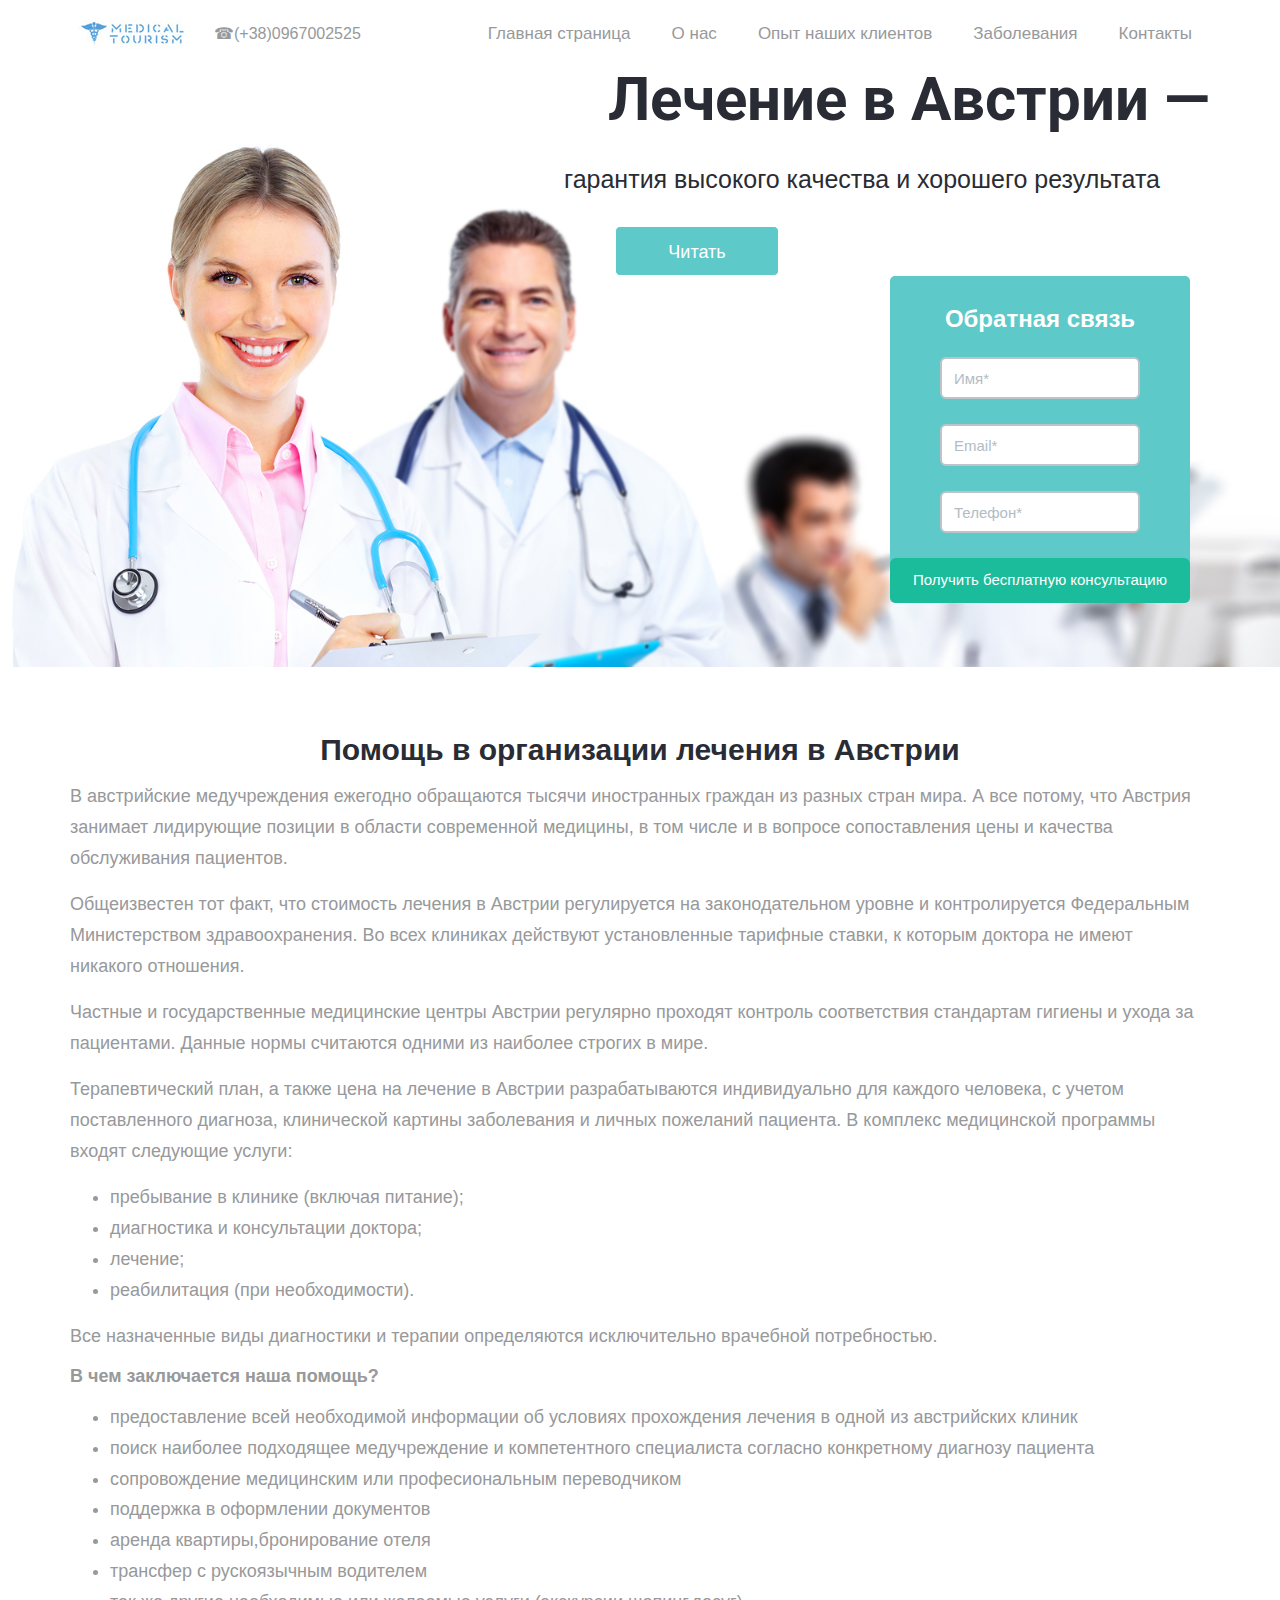
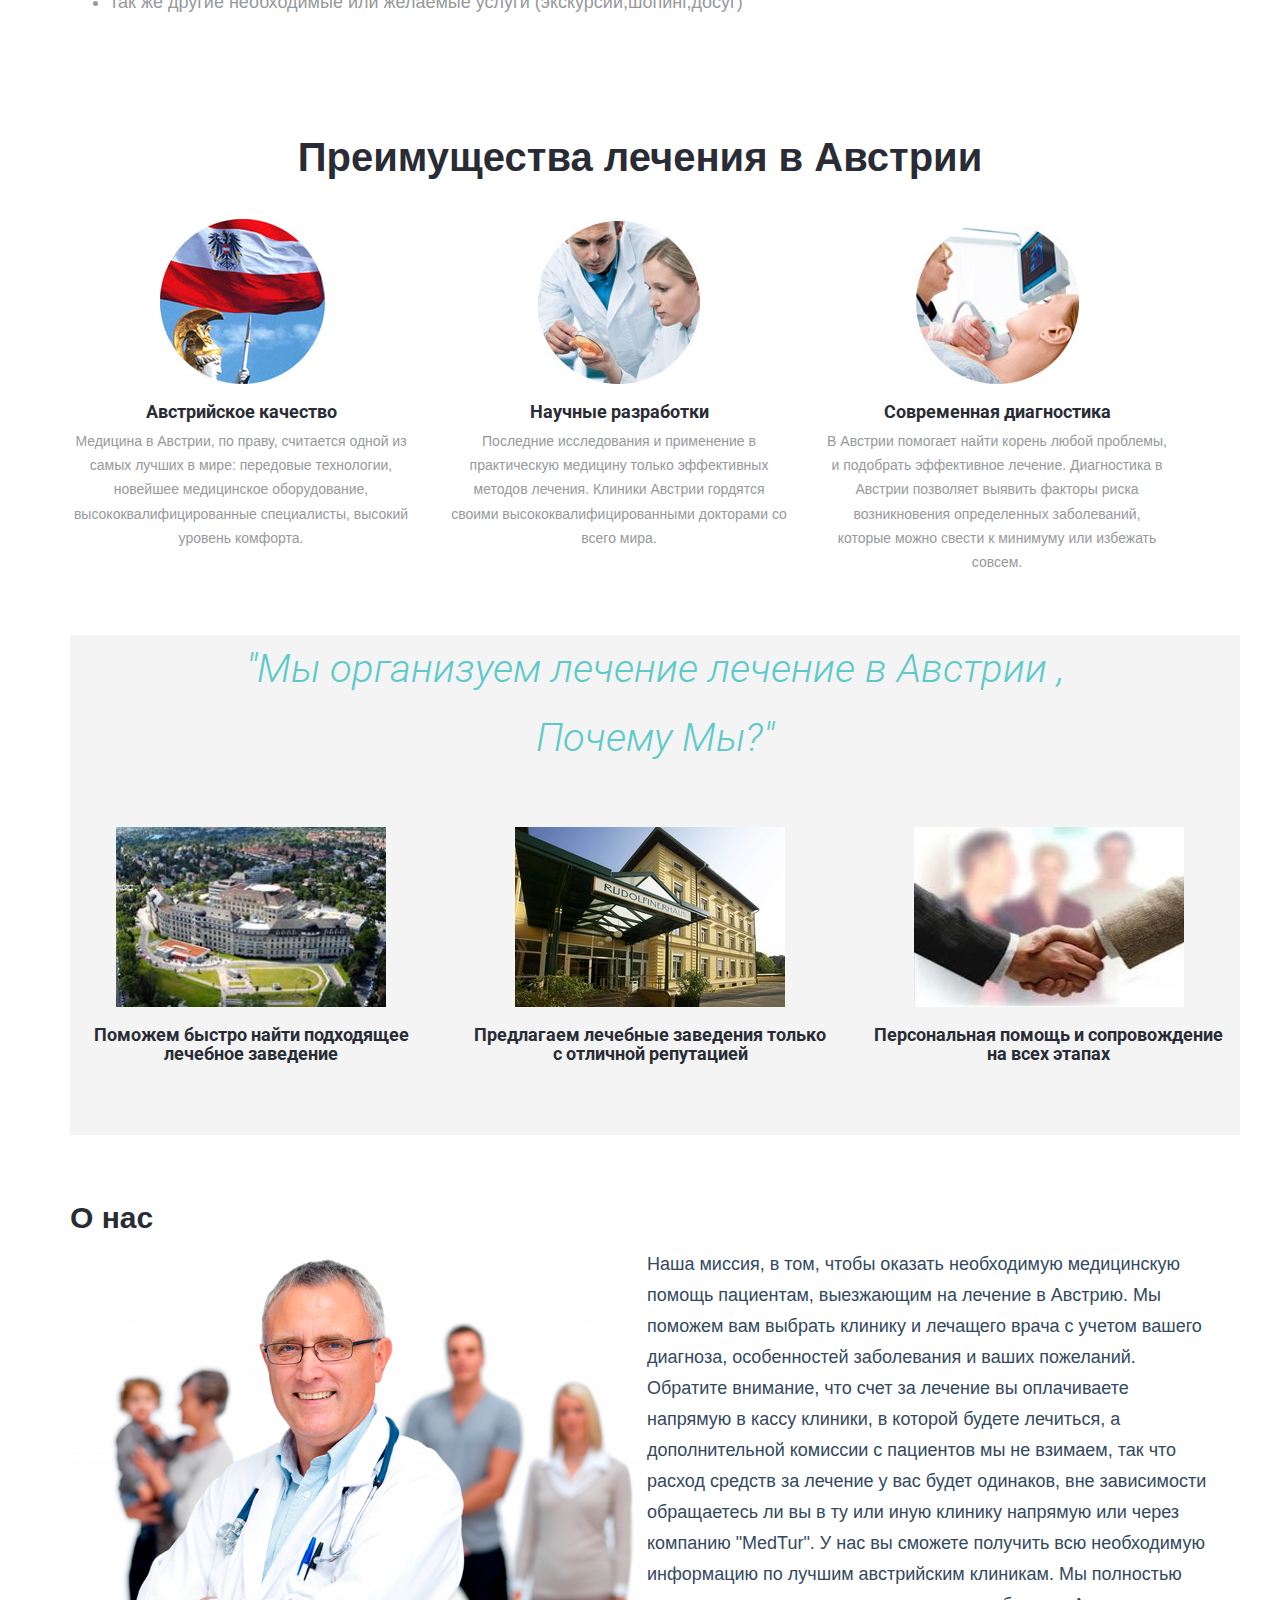
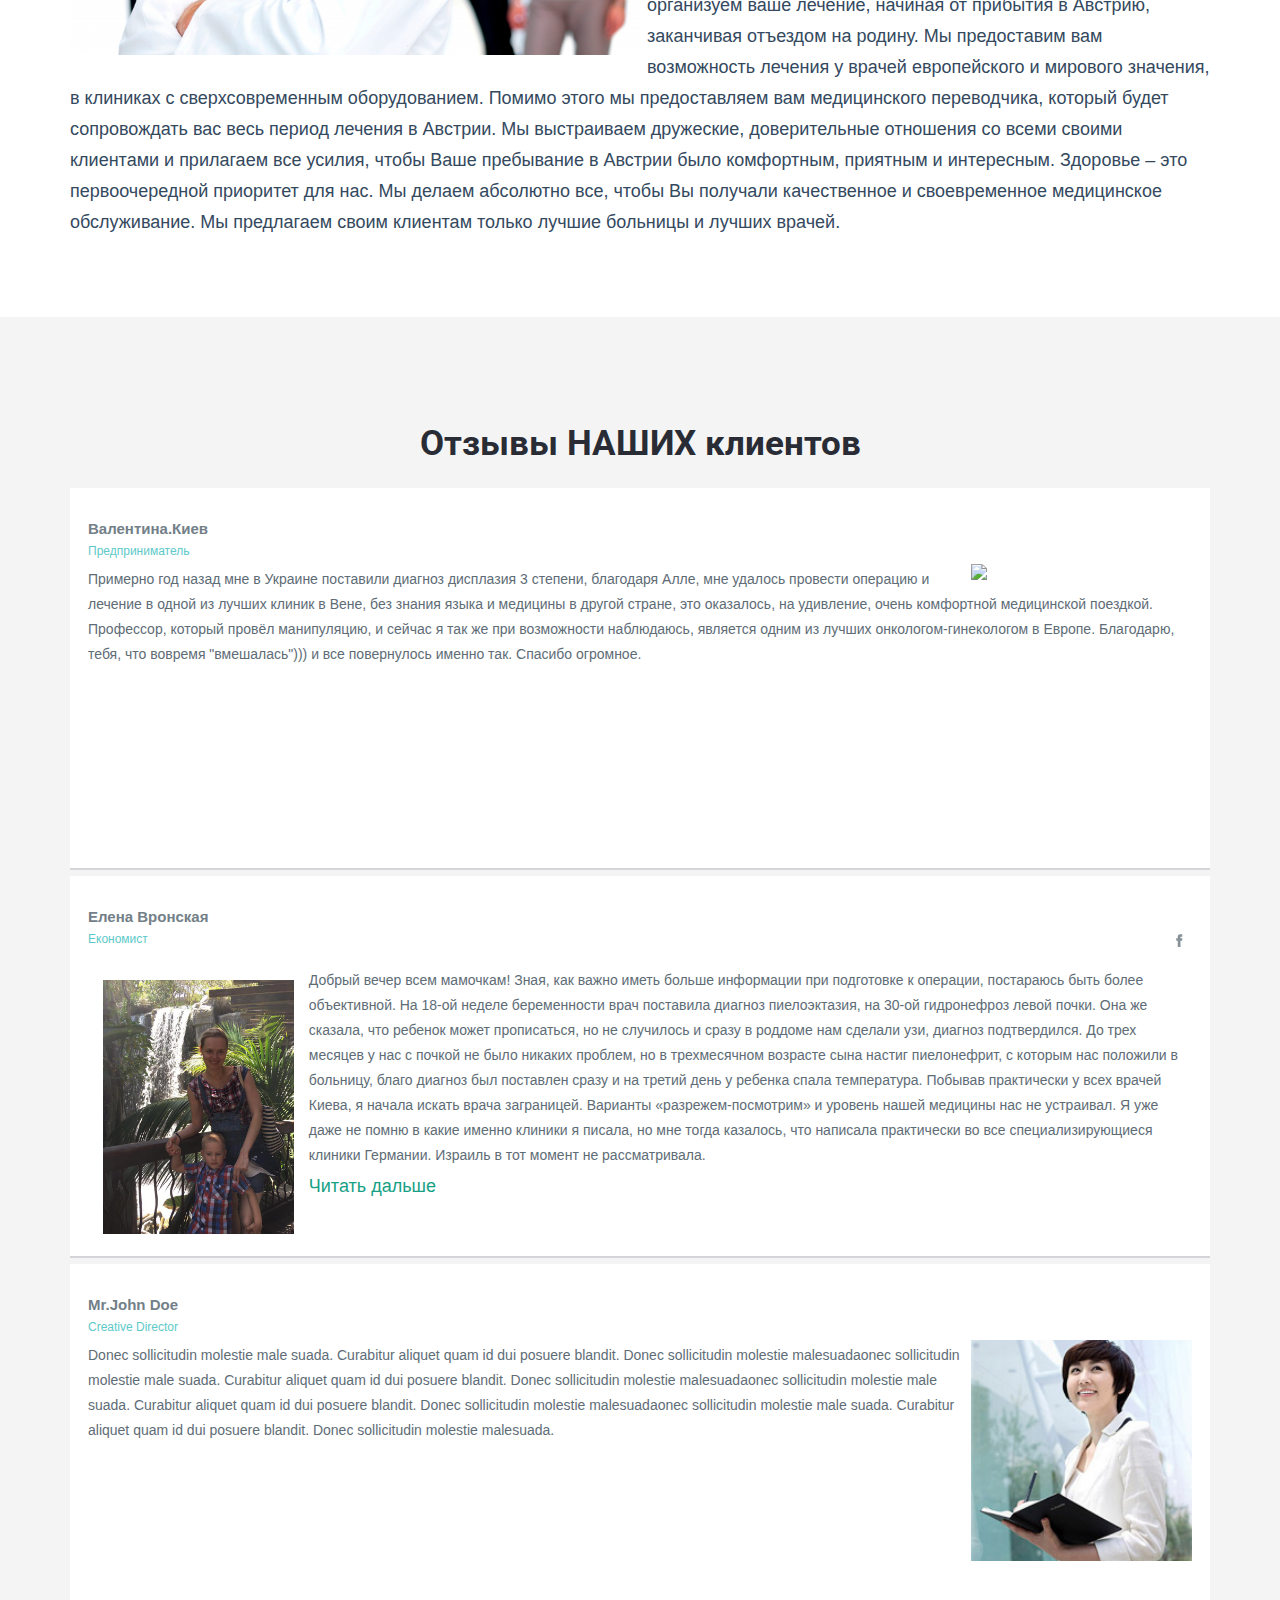
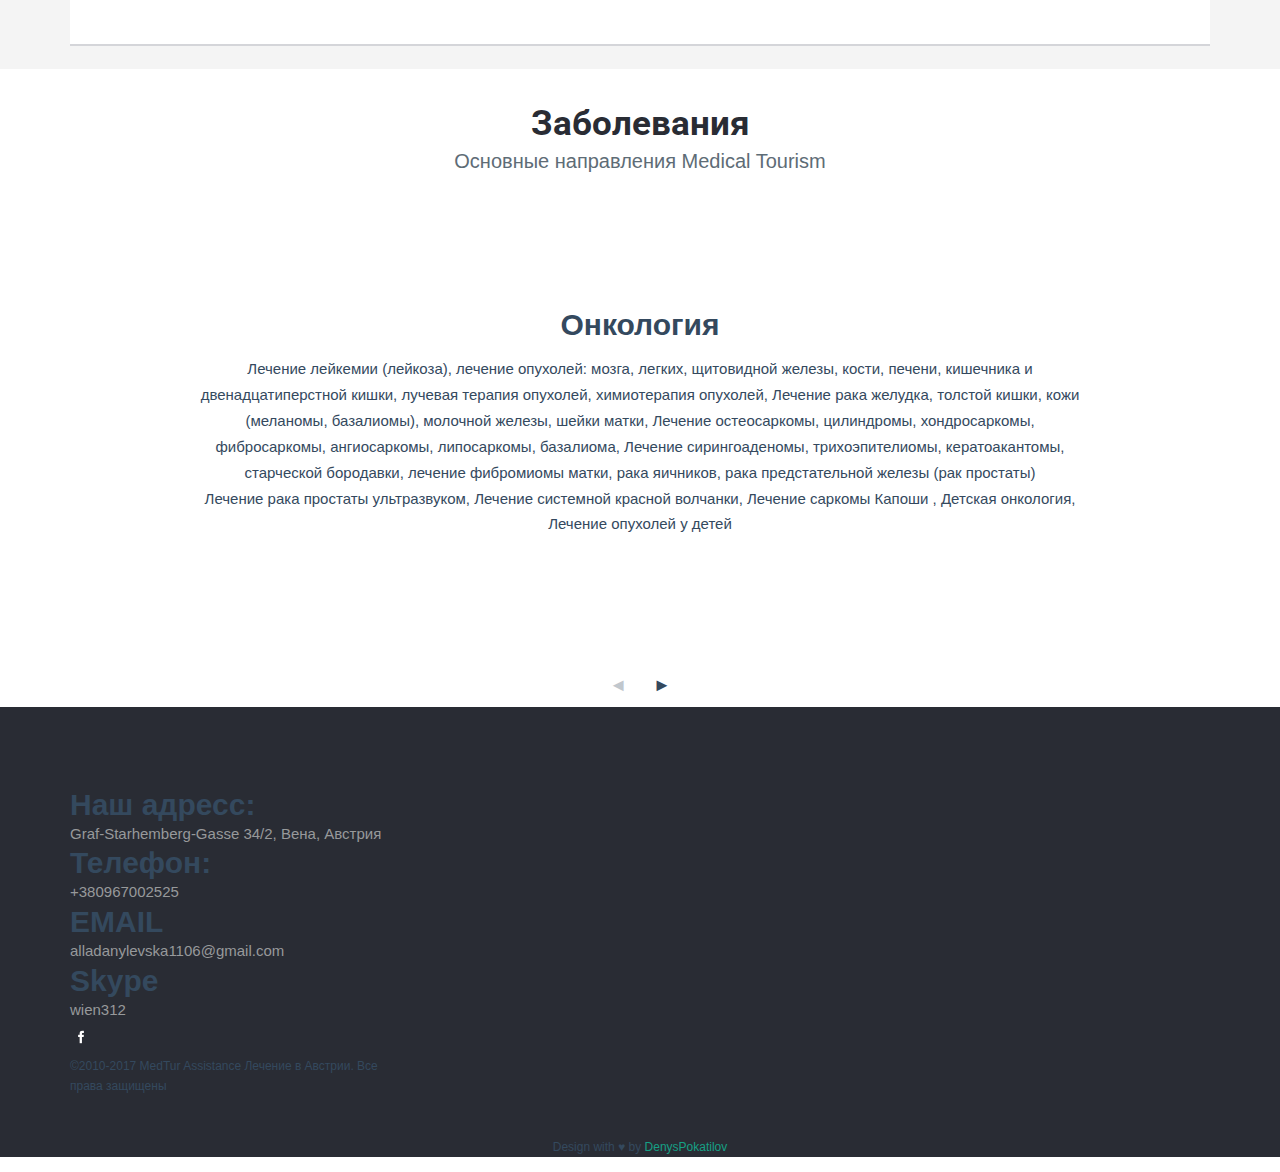
==== commit 08e29448: "iphone done adapt" ====
--- a/index.html
+++ b/index.html
@@ -327,9 +327,9 @@
                         </ul>
                     </div>
                     <div class="clearfix"></div>
-                    <img class="feedbackImg" src="images/12.jpg" alt=" "/>
+                    <img class="feedbackImg" src="images/13729201_1076231099137831_1098997087618401719_n.jpg" alt=" "/>
                     <p class="para">Примерно год назад мне в Украине поставили диагноз дисплазия 3 степени, благодаря
-                        Алле , мне удалось провести операцию и лечение в одной из лучших клиник в Вене, без знания языка
+                        Алле, мне удалось провести операцию и лечение в одной из лучших клиник в Вене, без знания языка
                         и медицины в другой стране, это оказалось, на удивление, очень комфортной медицинской поездкой.
                         Профессор, который провёл манипуляцию, и сейчас я так же при возможности наблюдаюсь, является
                         одним из лучших онкологом-гинекологом в Европе. Благодарю, тебя, что вовремя "вмешалась"))) и
@@ -900,9 +900,9 @@
         <div class="footer-right">
 
             <ul>
-                <li><a href="#" class="facebook"> </a></li>
-                <li><a href="#" class="twitter"> </a></li>
-                <li><a href="#" class="dribble"> </a></li>
+                <li><a href="https://www.facebook.com/alla.danylevskaya" class="facebook"> </a></li>
+                <!--<li><a href="#" class="twitter"> </a></li>
+                <li><a href="#" class="dribble"> </a></li>-->
             </ul>
             <p style="font-size: 12px">©2010-2017 MedTur Assistance
                 Лечение в Австрии.
--- a/css/style.css
+++ b/css/style.css
@@ -1635,7 +1635,11 @@
         width: 50%;
         float: right;
     }
-
+    .footer {
+        background: #292C34;
+        padding: 10зч 0;
+        min-height: 430px;
+    }
     .map {
         display: none;
         margin-left: 25%;
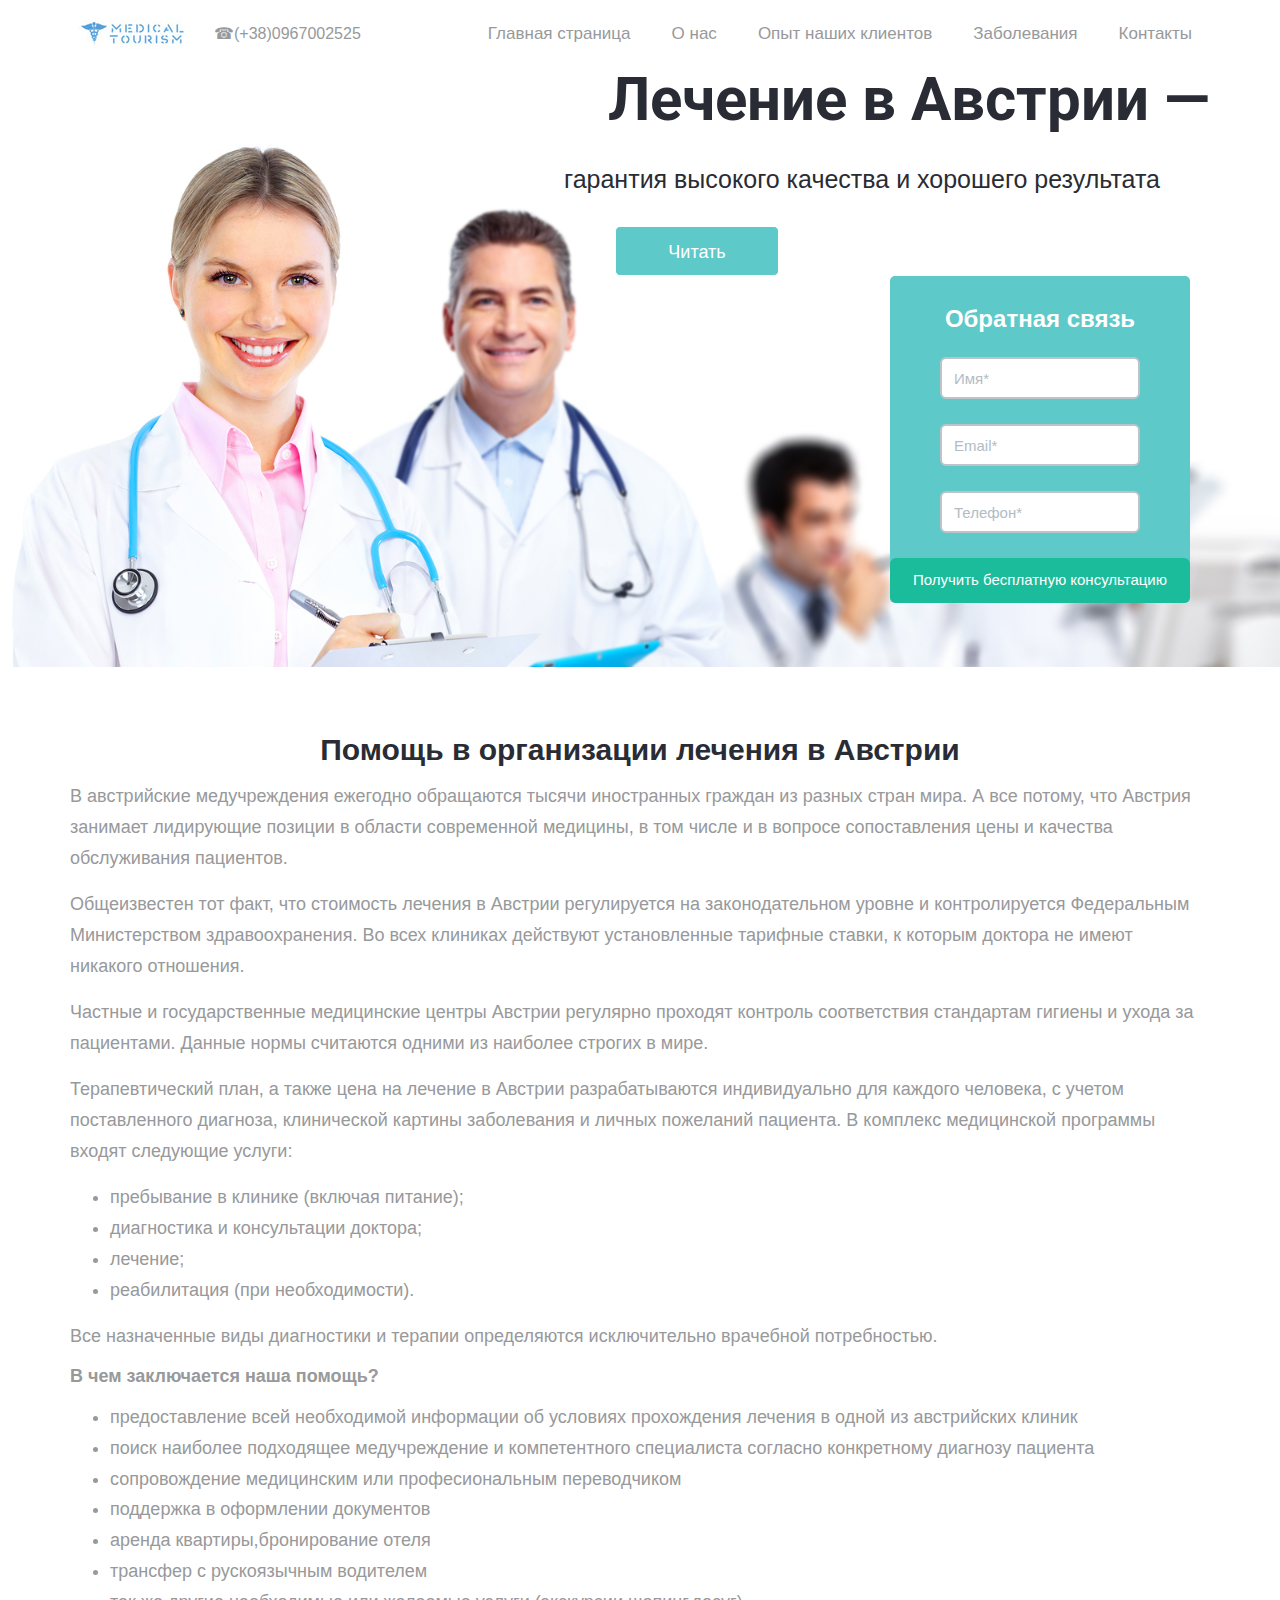
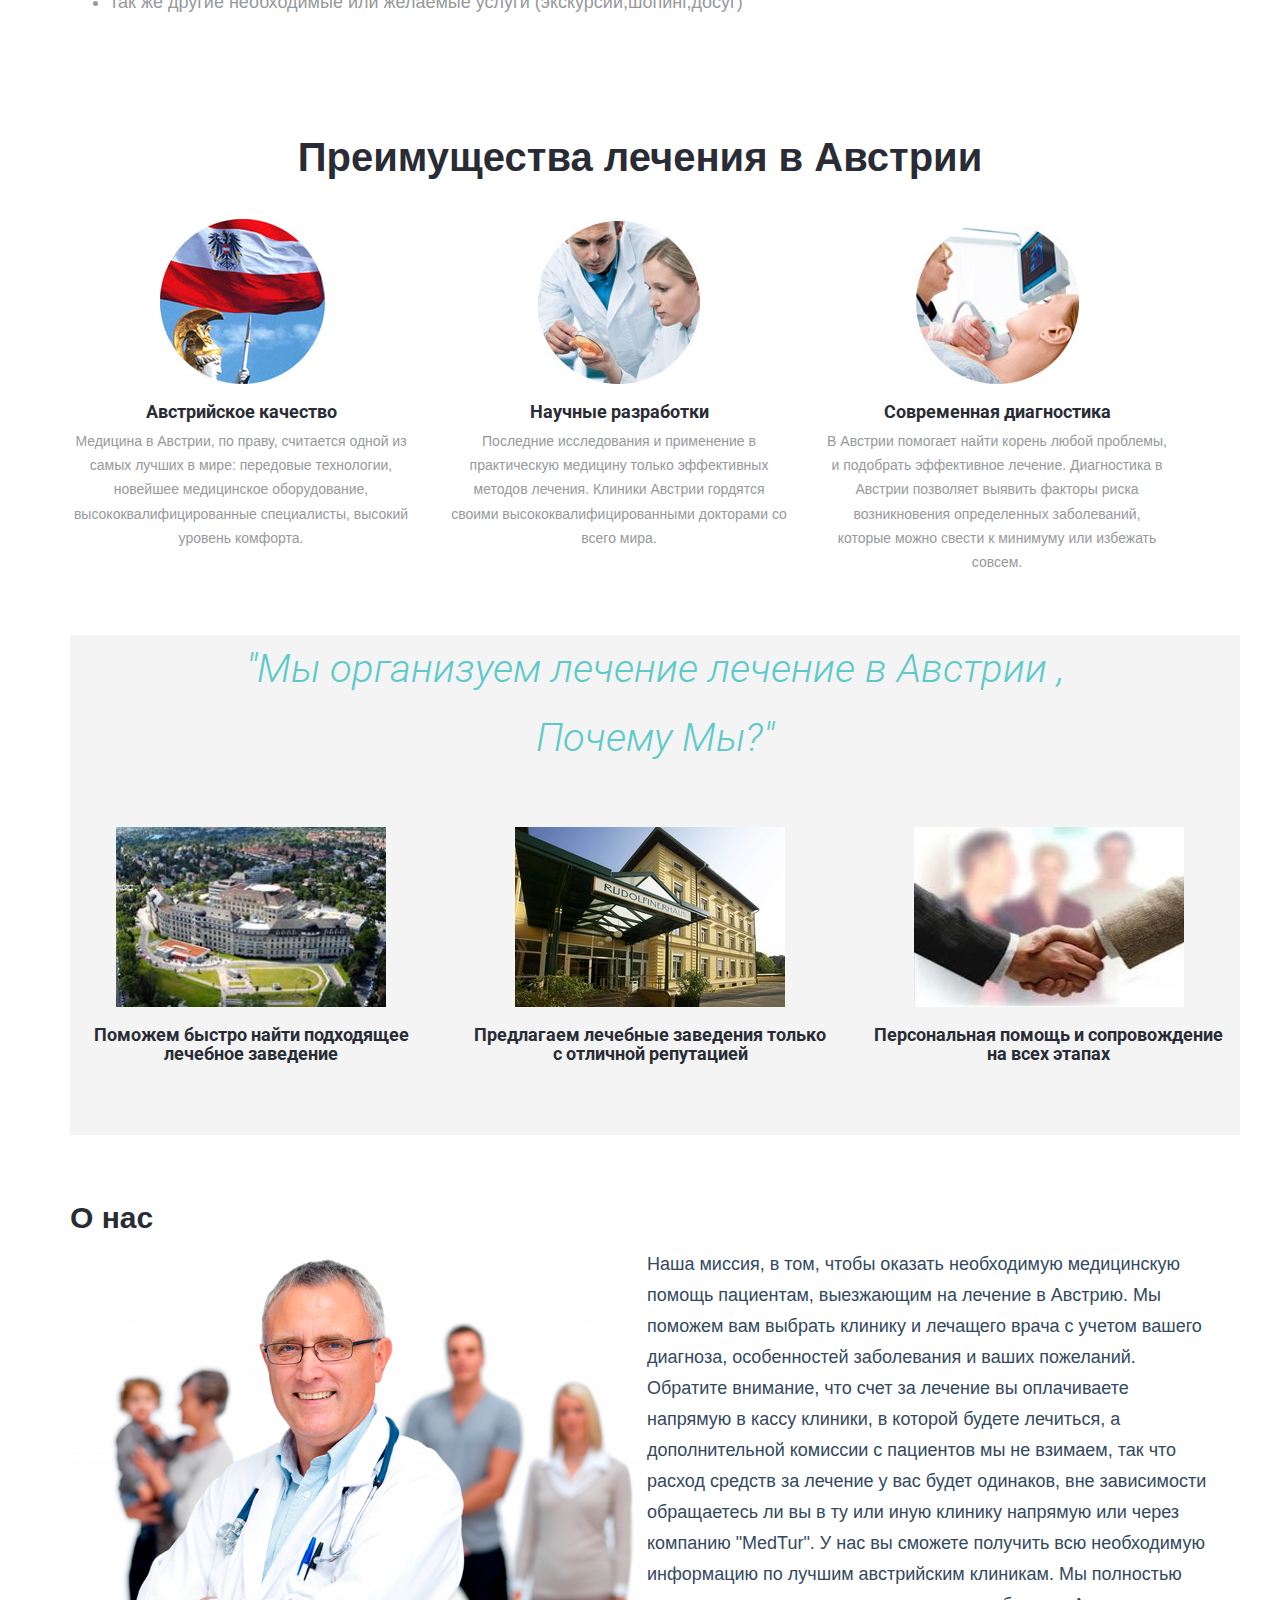
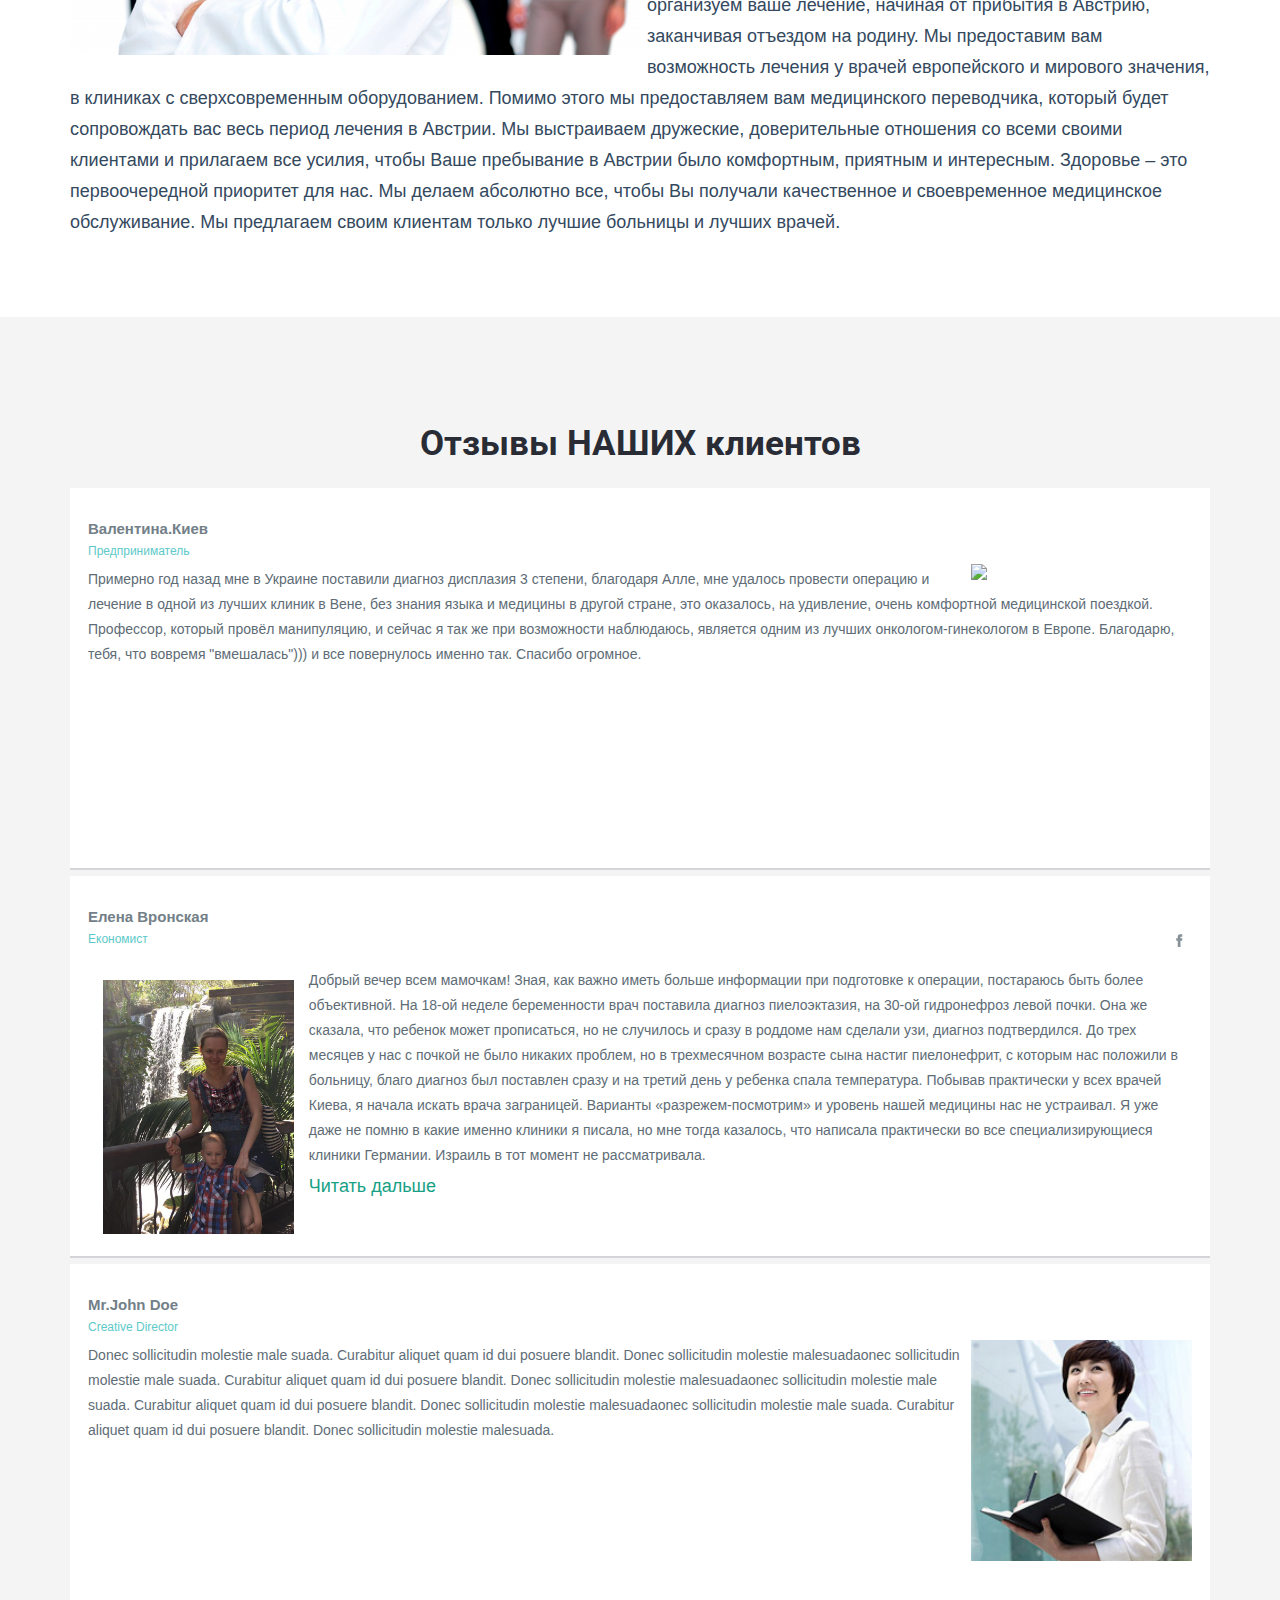
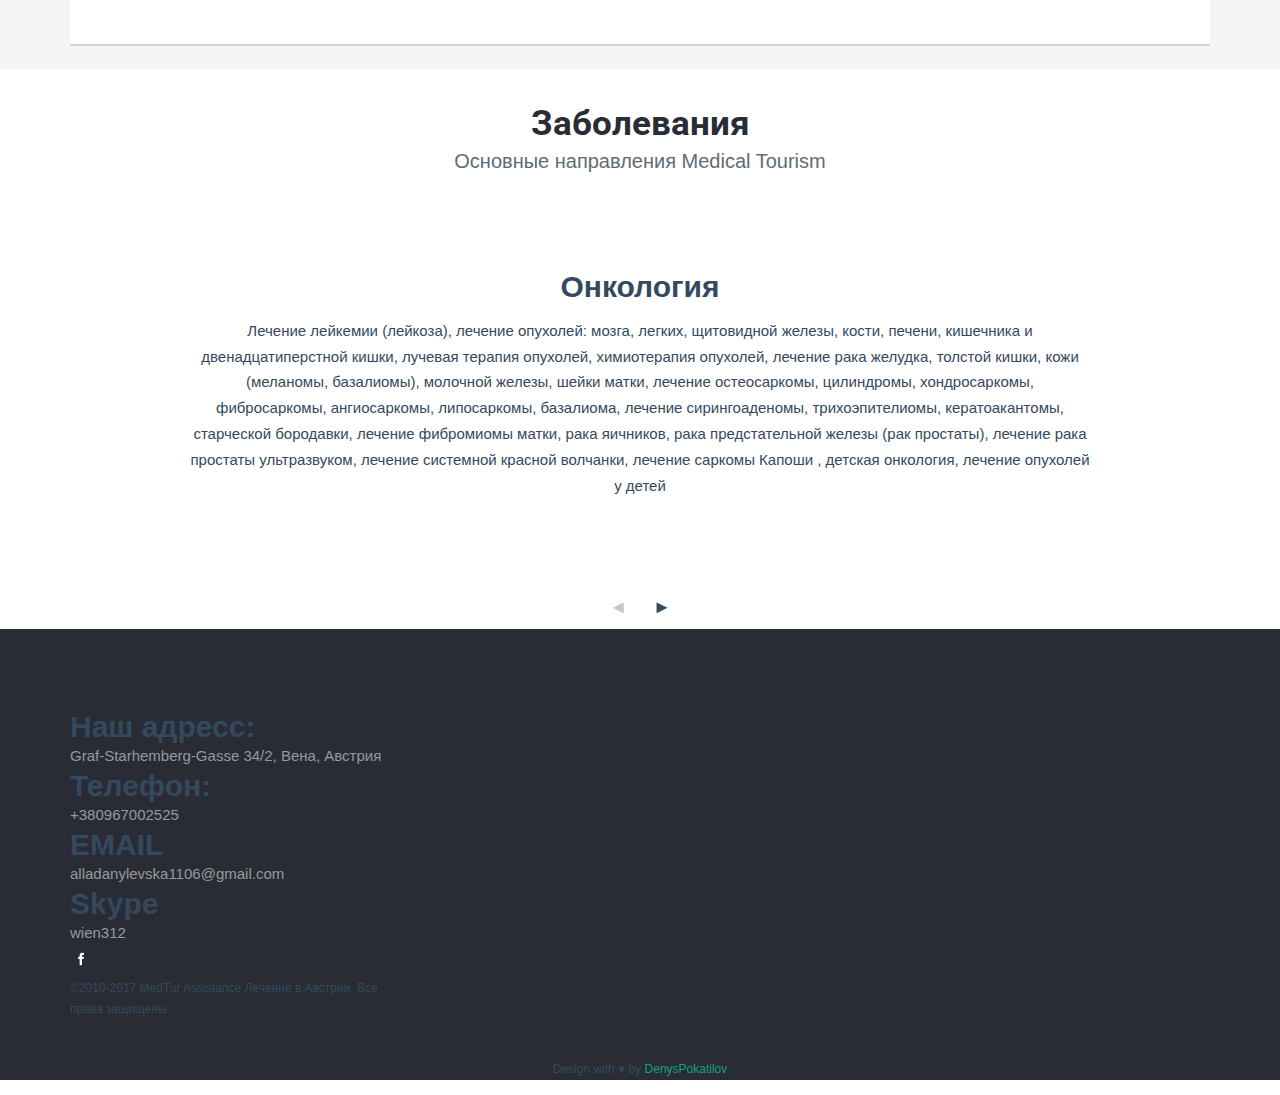
==== commit d788affc: "iphone done adapt" ====
--- a/index.html
+++ b/index.html
@@ -596,28 +596,26 @@
 </div>
 
 
-
 <section class="testimonials" id="ilness">
     <div>
         <div class="price">
             <h2>Заболевания</h2>
             <p>Основные направления Medical Tourism
         </div>
-        <ul id="testimonials-ul" >
+        <ul class="testimonials" id="testimonials-ul">
             <li>
                 <h2>Онкология</h2>
                 <p>Лечение лейкемии (лейкоза), лечение опухолей: мозга, легких, щитовидной железы, кости, печени,
                     кишечника и двенадцатиперстной кишки,
                     лучевая терапия опухолей, химиотерапия опухолей,
-                    Лечение рака желудка, толстой кишки, кожи (меланомы, базалиомы), молочной
+                    лечение рака желудка, толстой кишки, кожи (меланомы, базалиомы), молочной
                     железы, шейки матки,
-                    Лечение остеосаркомы, цилиндромы, хондросаркомы, фибросаркомы, ангиосаркомы, липосаркомы,
+                    лечение остеосаркомы, цилиндромы, хондросаркомы, фибросаркомы, ангиосаркомы, липосаркомы,
                     базалиома,
-                    Лечение сирингоаденомы, трихоэпителиомы, кератоакантомы, старческой бородавки,
-                    лечение фибромиомы матки, рака яичников, рака предстательной железы (рак простаты) </br>Лечение
-                    рака простаты ультразвуком, Лечение системной красной волчанки, Лечение саркомы Капоши , Детская
-                    онкология,
-                    Лечение опухолей у детей
+                    лечение сирингоаденомы, трихоэпителиомы, кератоакантомы, старческой бородавки,
+                    лечение фибромиомы матки, рака яичников, рака предстательной железы (рак простаты), лечение
+                    рака простаты ультразвуком, лечение системной красной волчанки, лечение саркомы Капоши , детская
+                    онкология, лечение опухолей у детей
 
                 </p>
             </li>
@@ -679,32 +677,27 @@
             <li>
                 <h2>Офтальмология</h2>
                 <p>Лечение глаукомы в Германии, отслойки сетчатки, врожденной и детской катаракты хрусталика,</br>
-                    оптического неврита, косоглазия и бинокулярного зрения,</br>
-                    Заболевания стекловидного тела,</br>
-                    Лечение близорукости,
+                    оптического неврита, косоглазия и бинокулярного зрения,
+                    Заболевания стекловидного тела, Лечение близорукости,
                     Лечение дальнозоркости (гиперметропия),</br>
                     Врожденные и дистрофические изменения роговицы глаза,</br>
                     Лечение воспалительных заболеваний роговицы экзогенного происхождения,</br>
                     Лечение атрофии зрительного нерва,</br>
-                    Разрыв сетчатки, Ожог сетчатки,,</br>
-                    Лечение макулодистрофии сетчатки,</br>
+                    Разрыв сетчатки, Ожог сетчатки, Лечение макулодистрофии сетчатки,</br>
                     Лечение диабетической ретинопатии,</br>
                     рака кожи век, опухолей зрительного нерва,</br>
-                    Опухоли век, Лечение ретинобластомы,
-                    Лечение отека макулы
+                    Опухоли век, Лечение ретинобластомы, Лечение отека макулы
 
                 </p>
             </li>
             <li>
                 <h2>Педиатрия</h2>
                 <p>Лечение несахарного диабета,</br>
-                    Лечение крипторхизма,</br>
-                    Лечение кисты легких,
+                    Лечение крипторхизма, Лечение кисты легких,
                     Лечение секвестрации легких,</br>
                     Лечение Гранулематоза Вегенера,</br>
                     Лечение гиперкортицизма (болезнь Иценко Кушинга),</br>
-                    Лечение гидронефроза,
-                    Лечение гермафродитизма,</br>
+                    Лечение гидронефроза, Лечение гермафродитизма,</br>
                     Гемолитическая болезнь новорожденных,</br>
                     Лечение врожденного пилоростеноза,
                     Лечение болезни Крона,</br>
@@ -723,13 +716,10 @@
                     Удаление пупочной грыжи,</br>
                     Пластическая хирургия молочной железы,</br>
                     Лабиопластика или пластика половых губ,</br>
-                    Пластика клитора,</br>
-                    Контурная пластика губ,</br>
+                    Пластика клитора, Контурная пластика губ,</br>
                     Лечение грыжи. Удаление паховой грыжи,</br>
                     Ринопластика или пластика носа,</br>
-                    Мастопексия,</br>
-                    Лифтинг шеи,</br>
-                    Коррекция ушных раковин,</br>
+                    Мастопексия, Лифтинг шеи, Коррекция ушных раковин,</br>
                     Восстановление девственности,</br>
                     Абдоминопластика. Пластическая операция по уменьшению размеров живота</br>
 
@@ -916,6 +906,5 @@
         href="https://www.facebook.com/denys.pokatilov"> DenysPokatilov</a></p></div>
 
 
-
 </body>
 </html>--- a/css/style.css
+++ b/css/style.css
@@ -1793,7 +1793,7 @@
     .we_help {
         background-color: #F4F4F4;
         width: 350px;
-        height: 500px
+        height: auto;
     }
 
     .banner-info h2 {
@@ -1902,8 +1902,8 @@
 
     .banner-bottom-left p {
         overflow: hidden;
-        height: 135px;
-        margin: 0;
+        height: auto;
+        margin: 0 0 25px 0;
         font-size: 15px;
     }
 
@@ -1916,26 +1916,26 @@
     }
 
     .fig {
-        height: 80px;
-        background: url(../images/imaget.jpg) no-repeat 50% 0em;
+        height: 130px;
+        background: url(../images/amaget.jpg) no-repeat 50% 0em;
     }
 
     .fig1 {
-        height: 80px;
-        background: url(../images/imaget2.jpg) no-repeat 50% 0em;
+        height: 130px;
+        background: url(../images/amaget2.jpg) no-repeat 50% 0em;
     }
 
     .fig2 {
-        height: 80px;
-        background: url(../images/imaget3.png) no-repeat 50% 0em;
+        height: 130px;
+        background: url(../images/amaget3.jpg) no-repeat 50% 0em;
     }
 
     .banner-bottom {
-        padding: 0em 0 2em;
+        padding: 0em 0 0em;
     }
 
     .banner-bottom-text {
-        margin: 3em 0;
+        margin: 1em 0;
     }
 
     .banner-bottom-text p {
@@ -1951,7 +1951,7 @@
     }
 
     .grid-mid {
-        margin: 0 1em;
+        margin: 0 0;
     }
 
     .banner-bottom-grid h3 {
